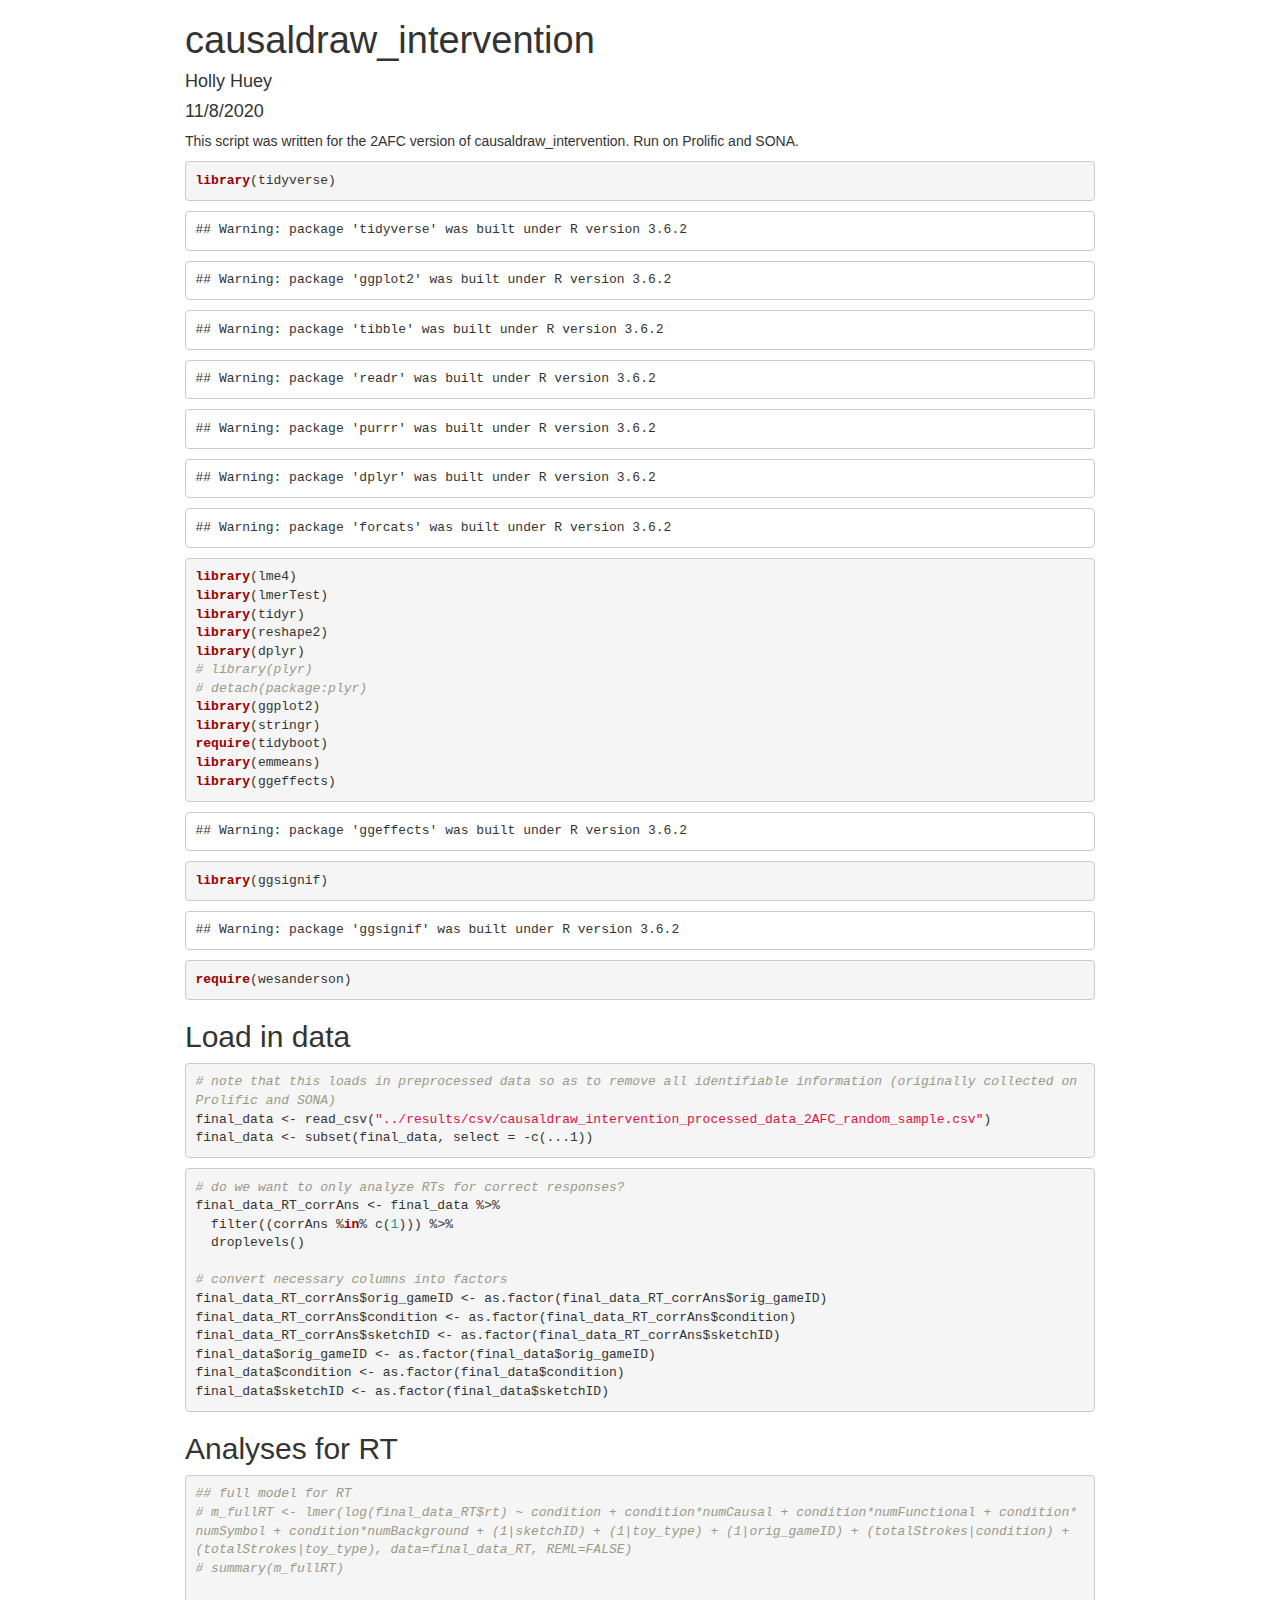
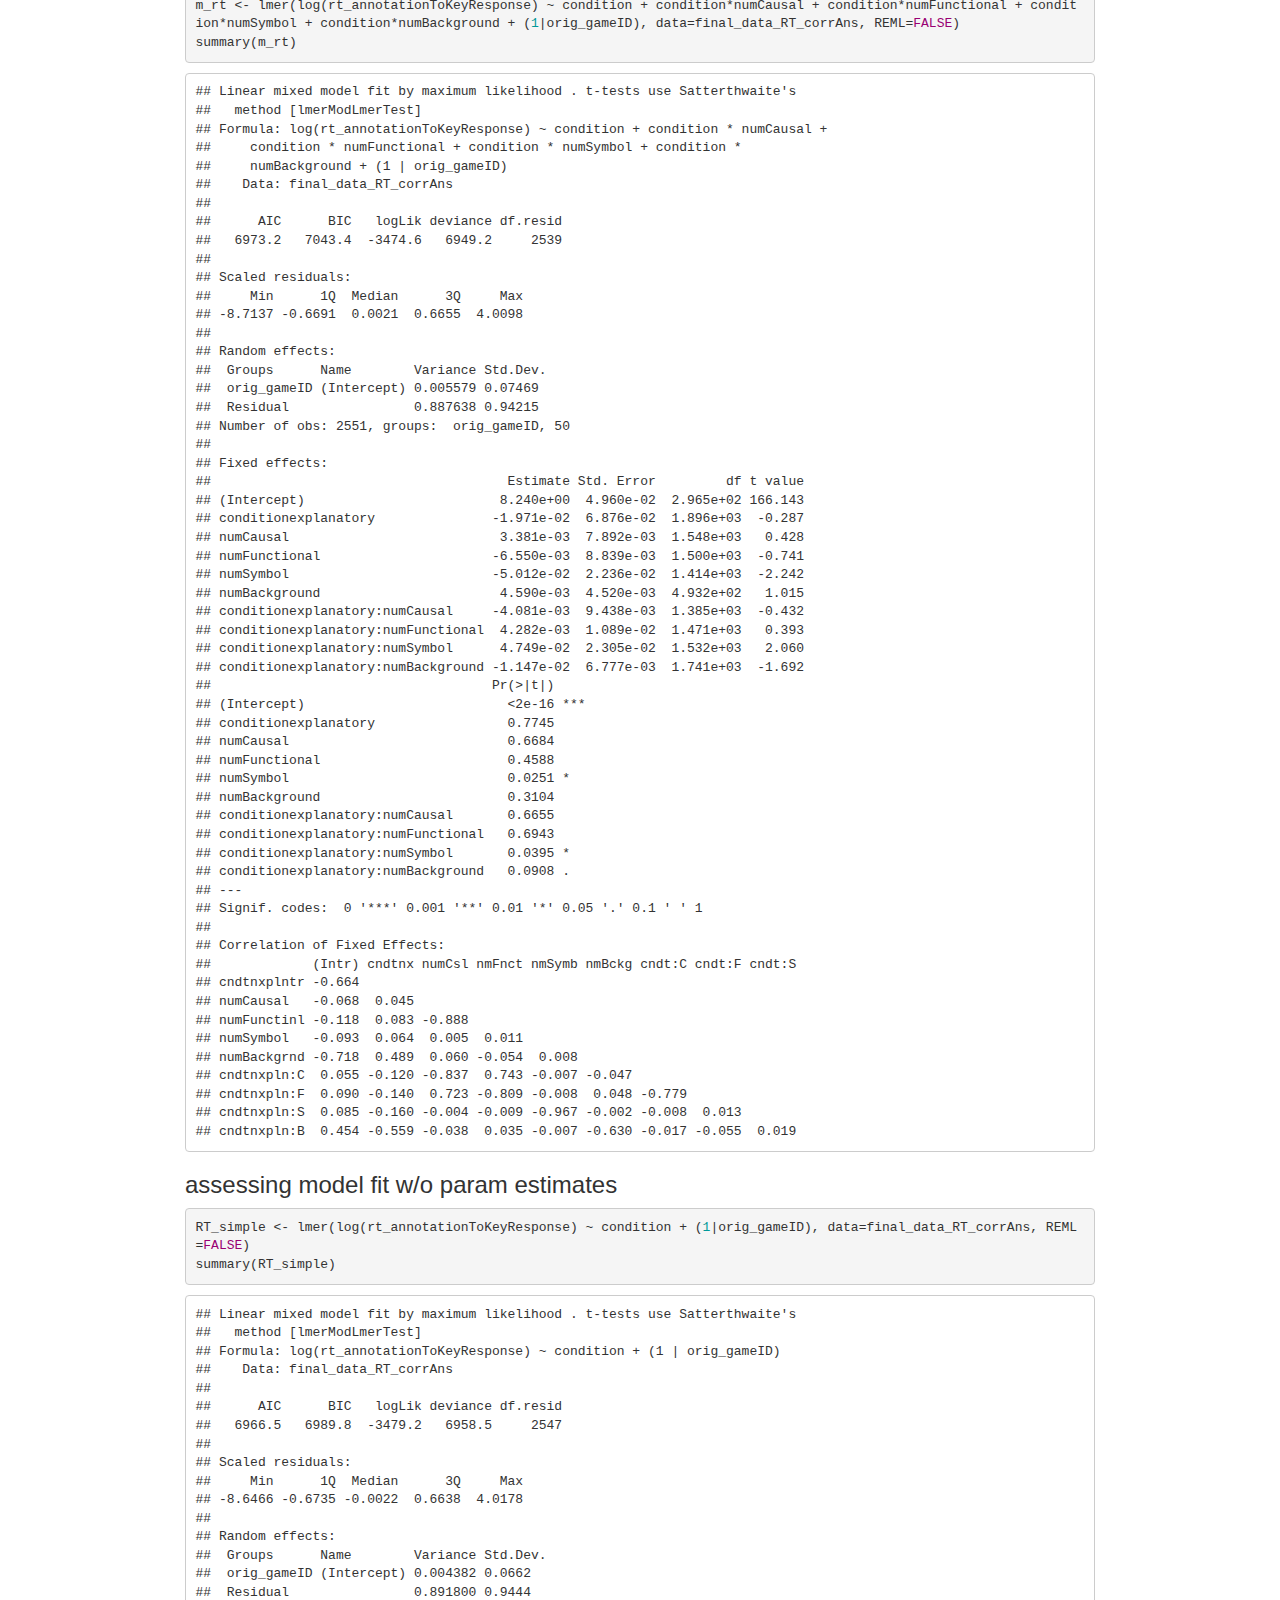
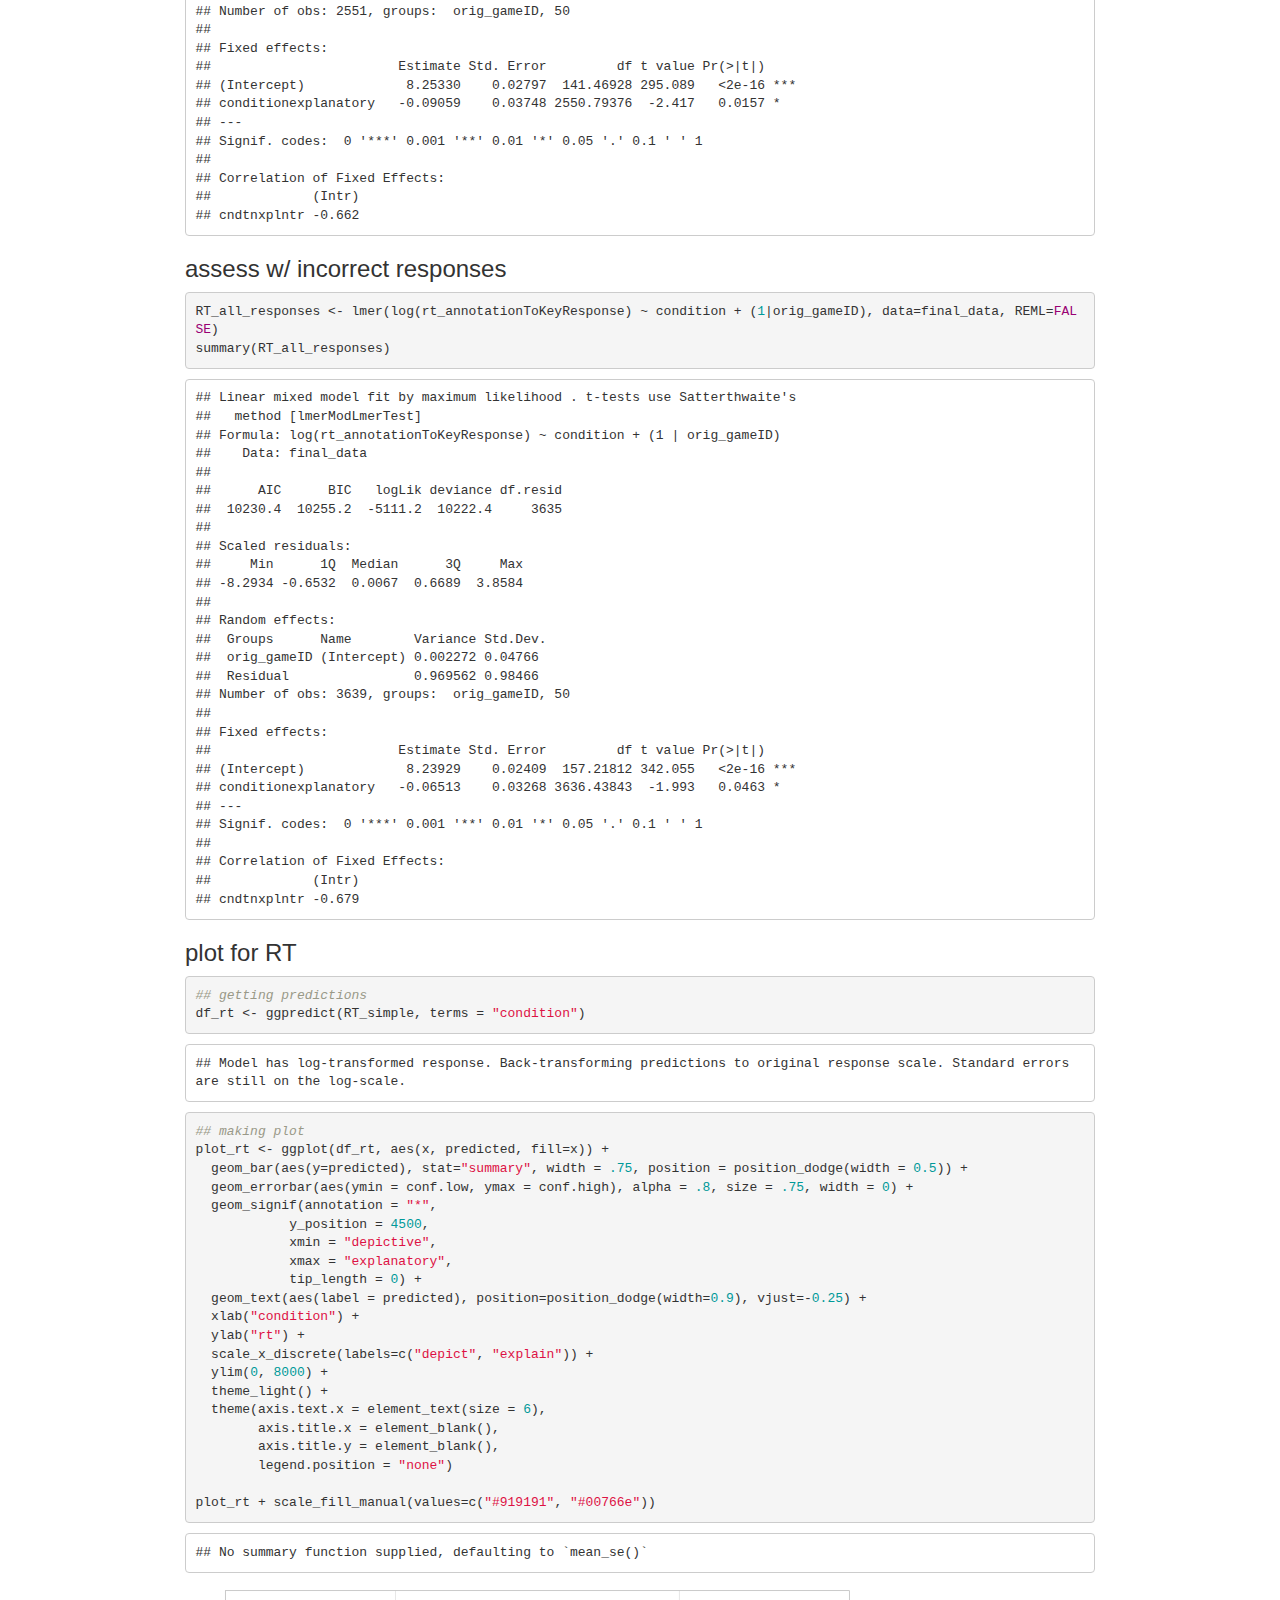
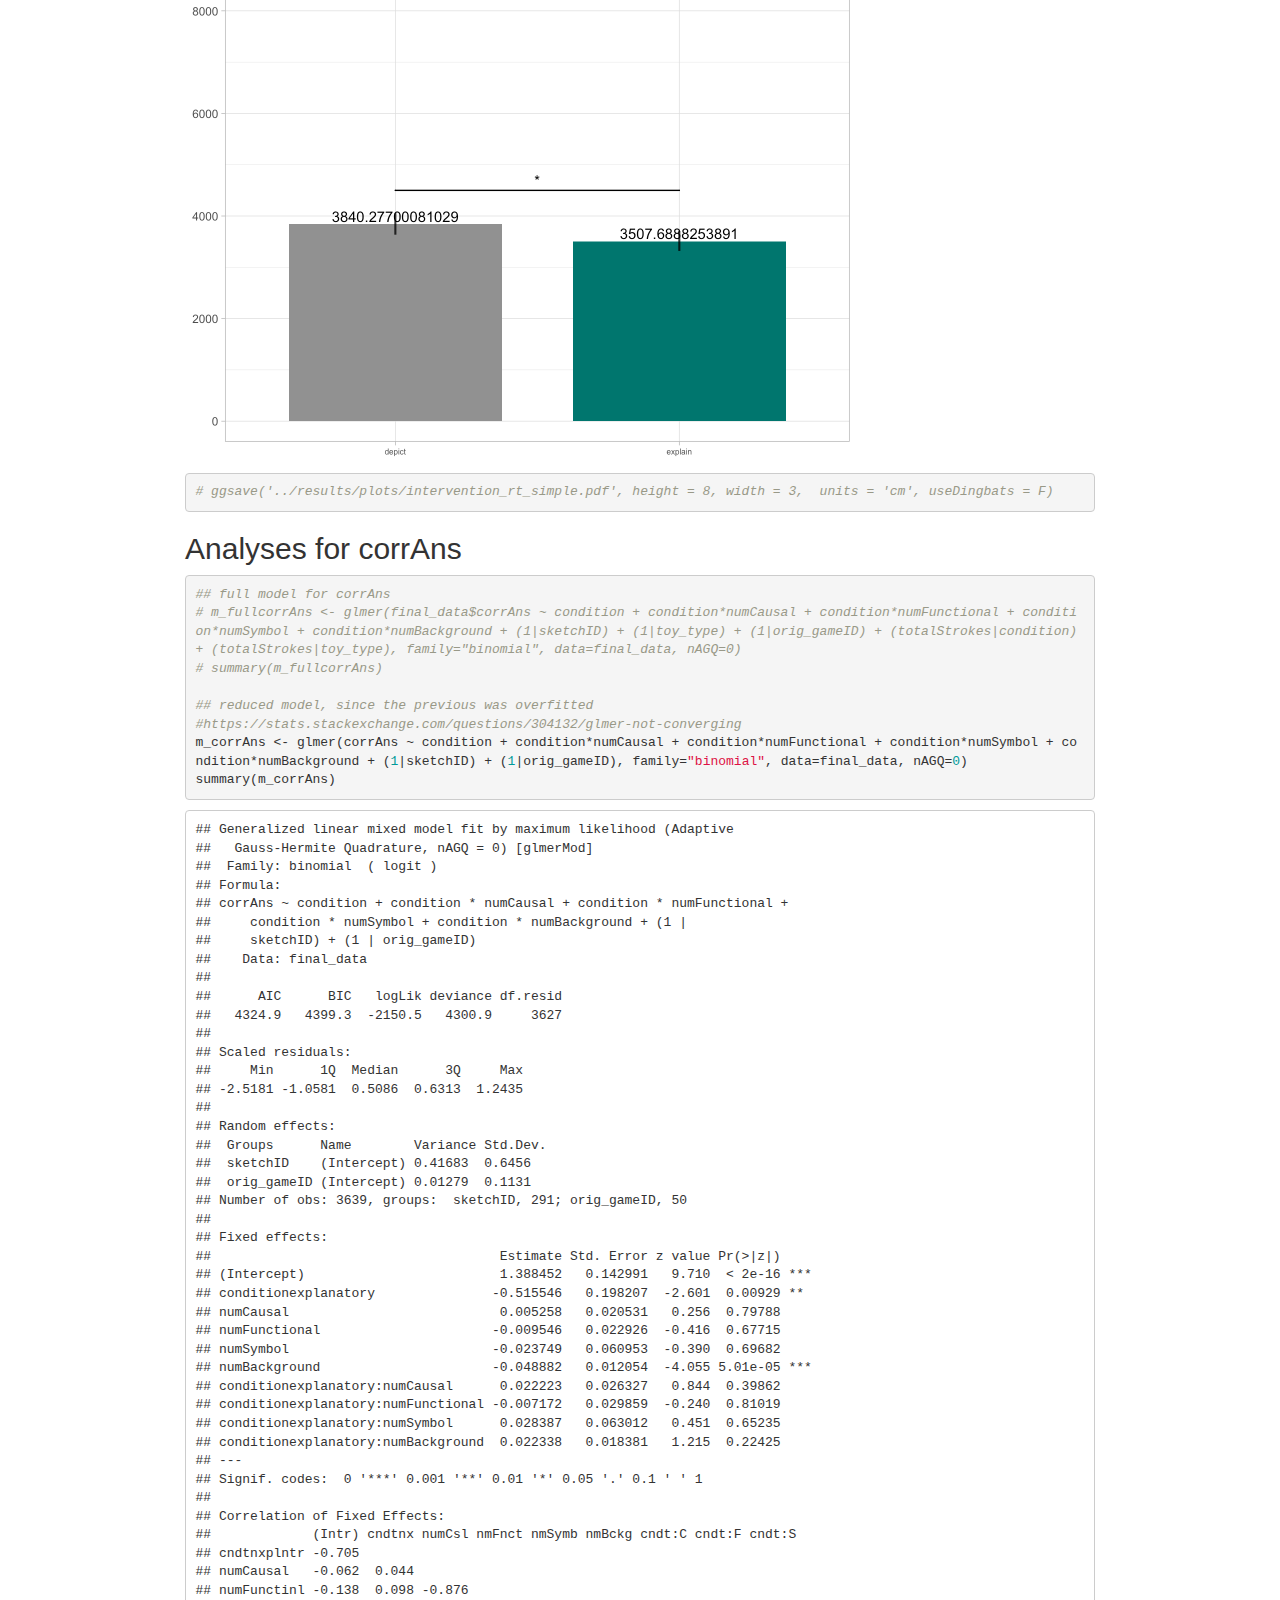
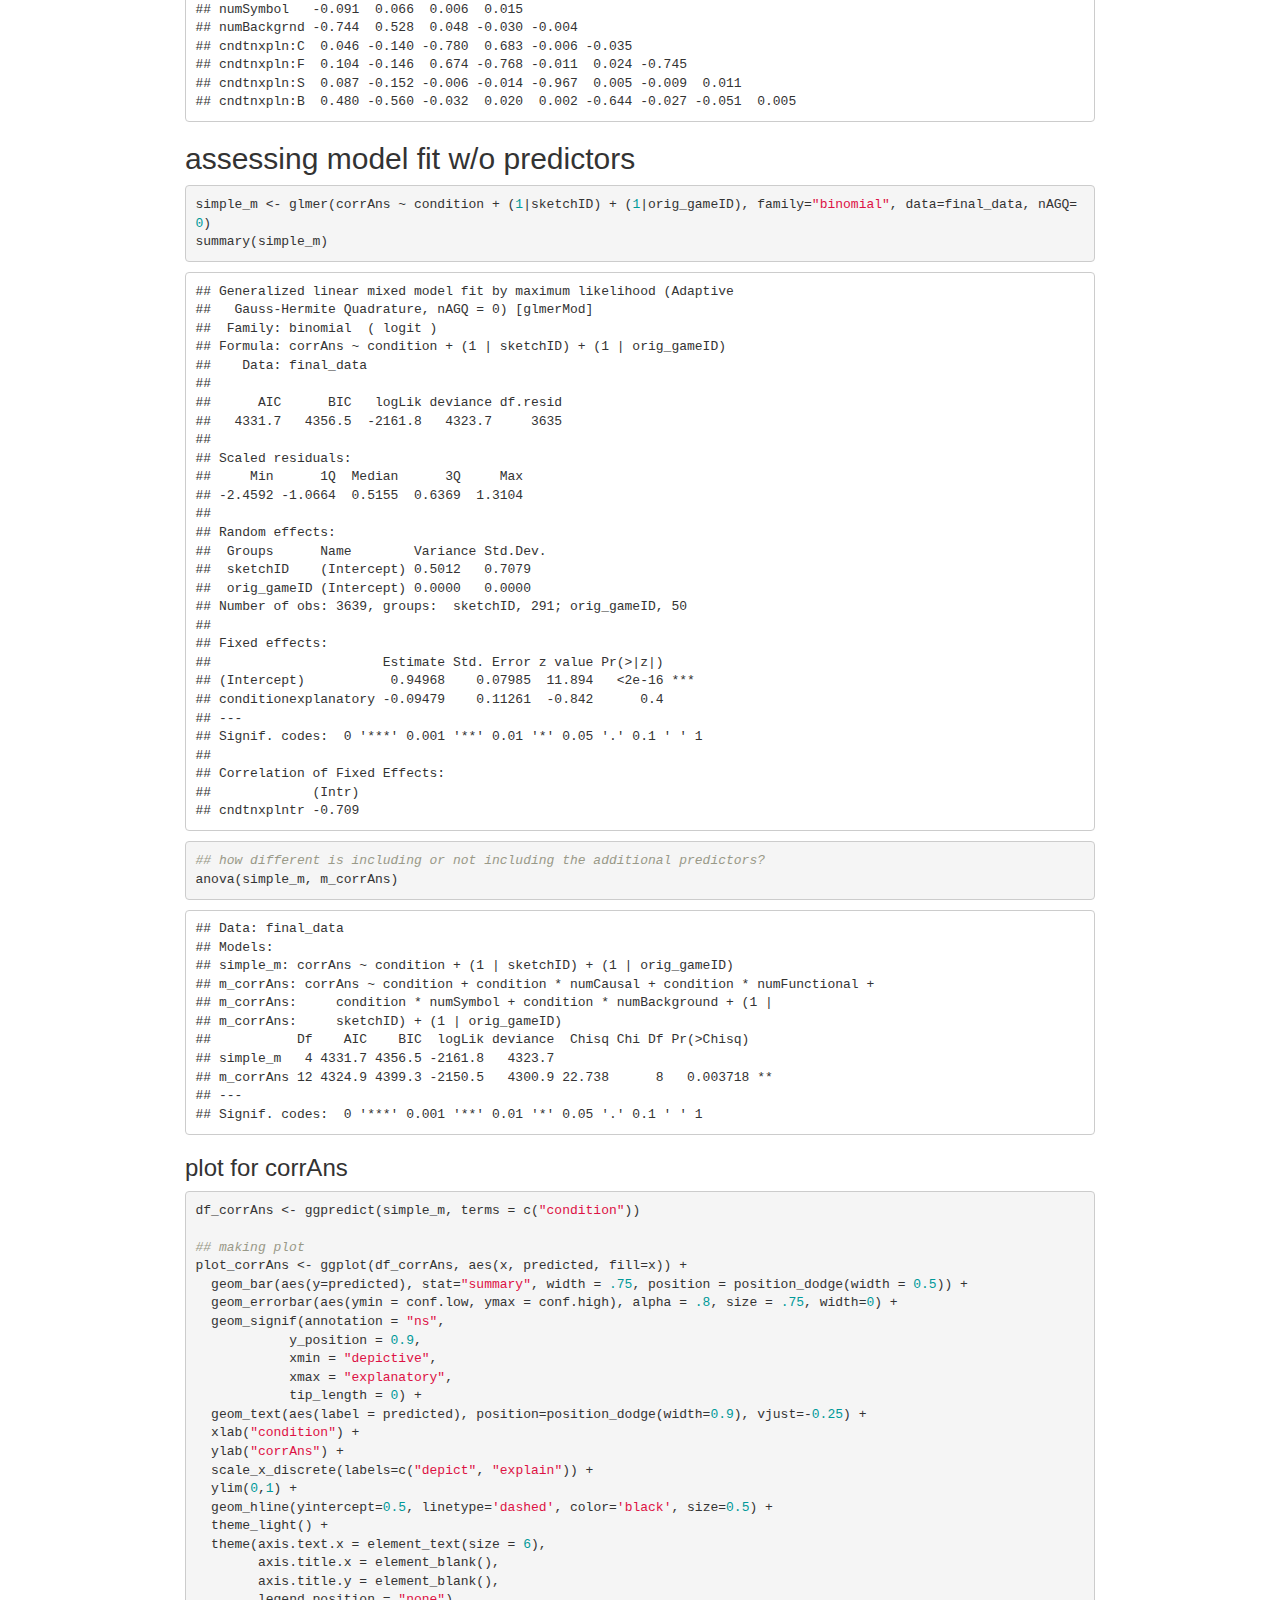
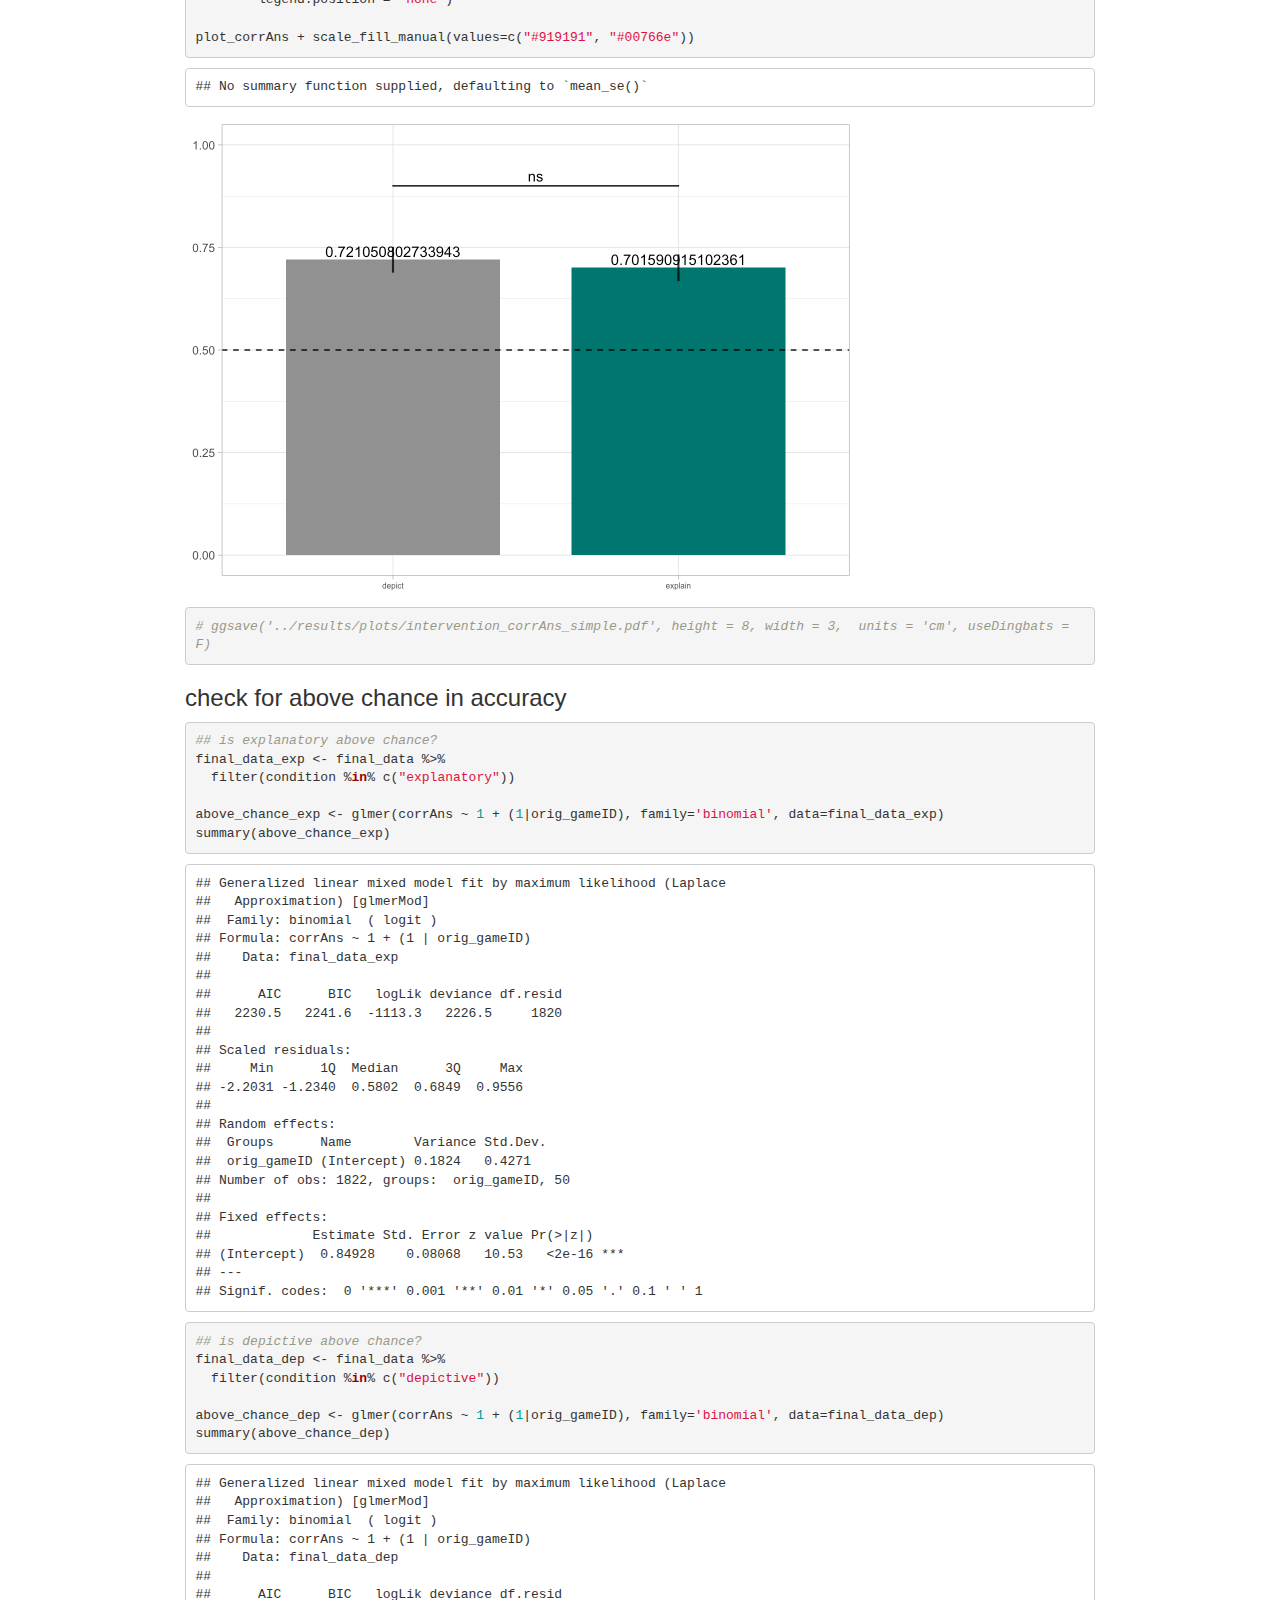
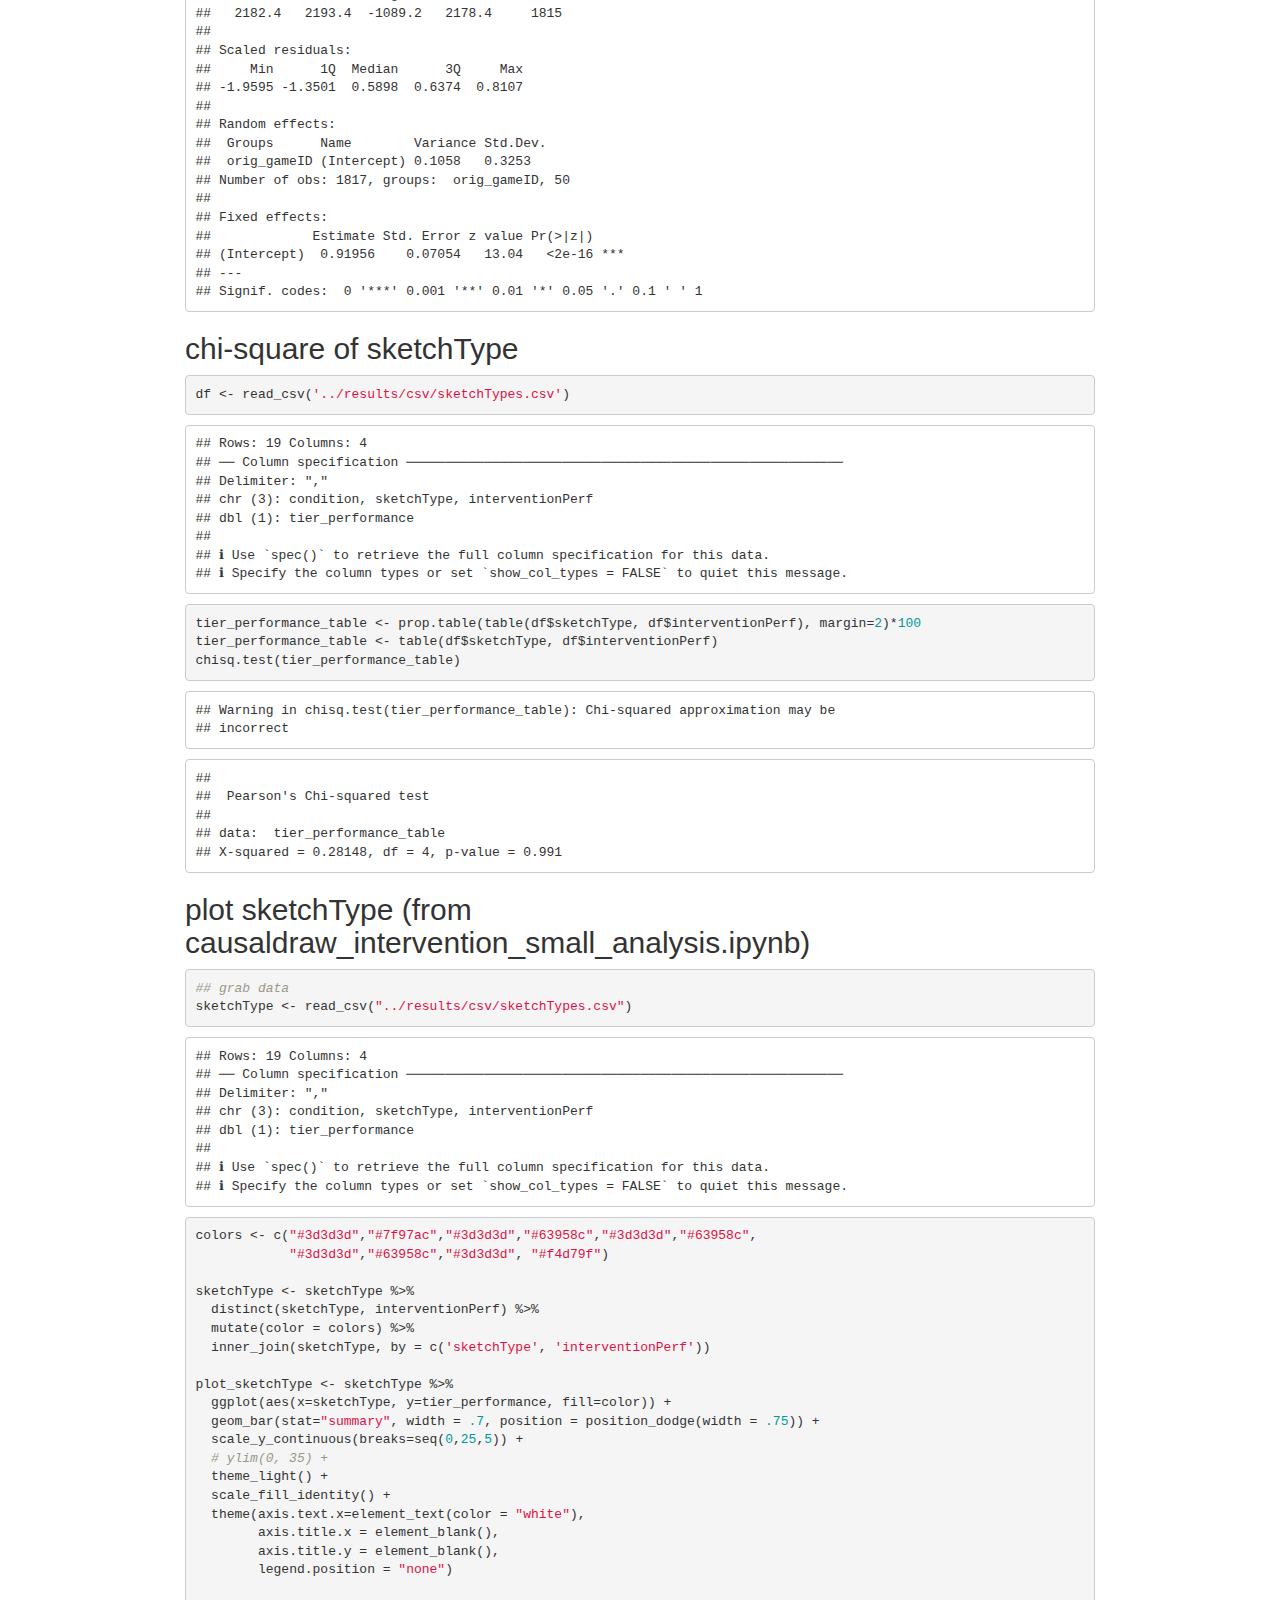
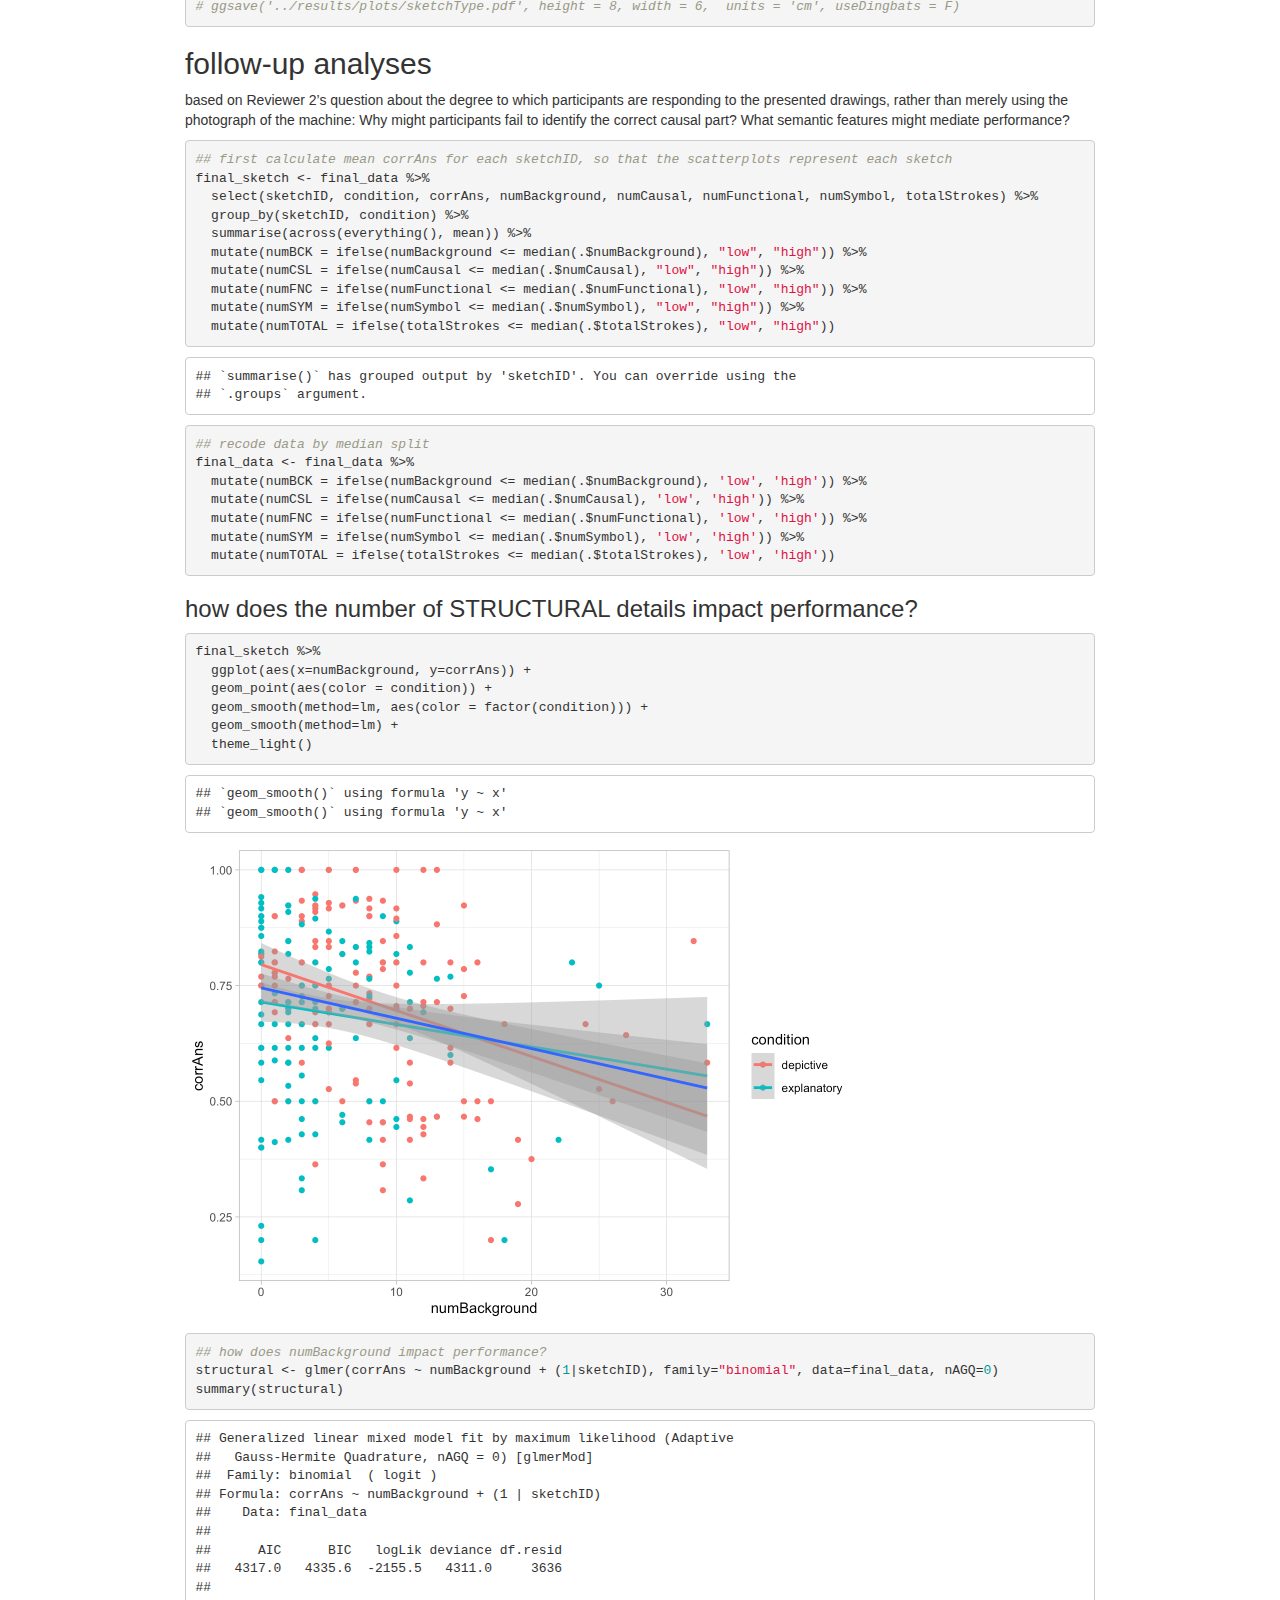
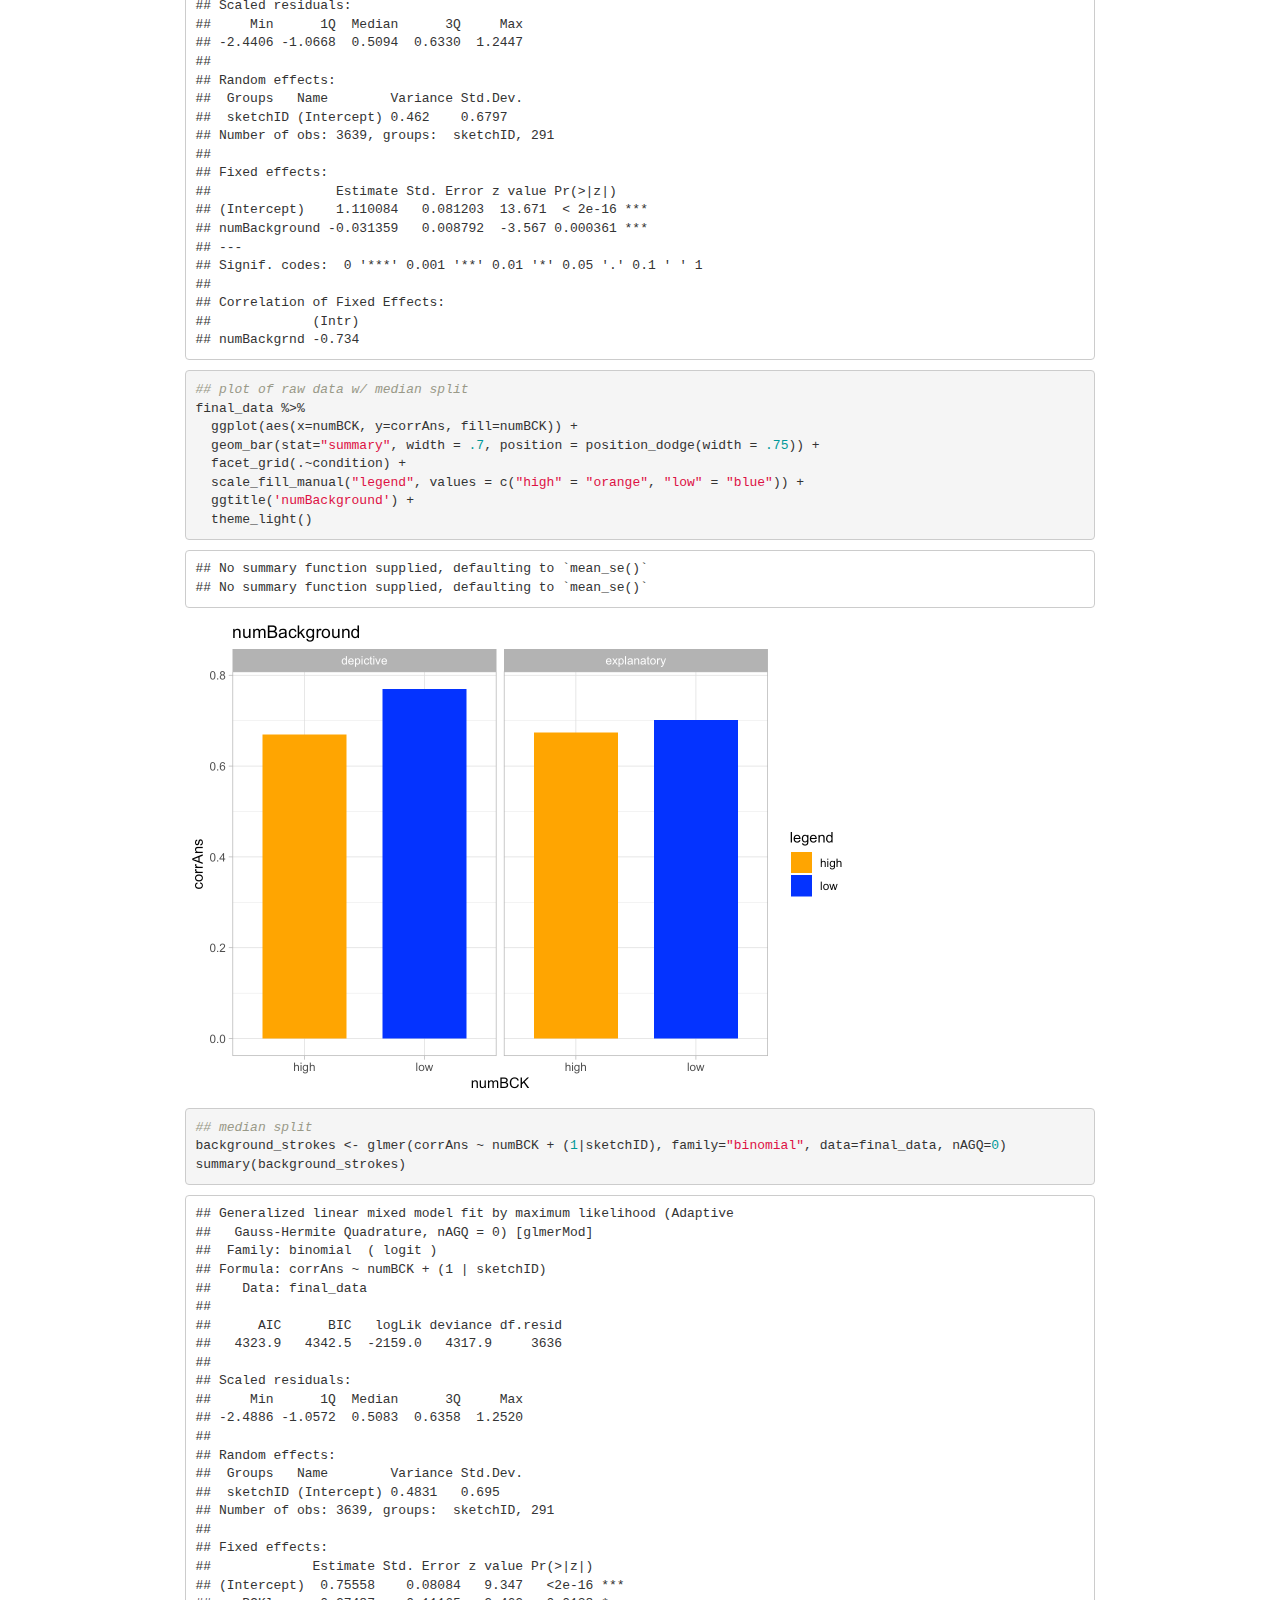
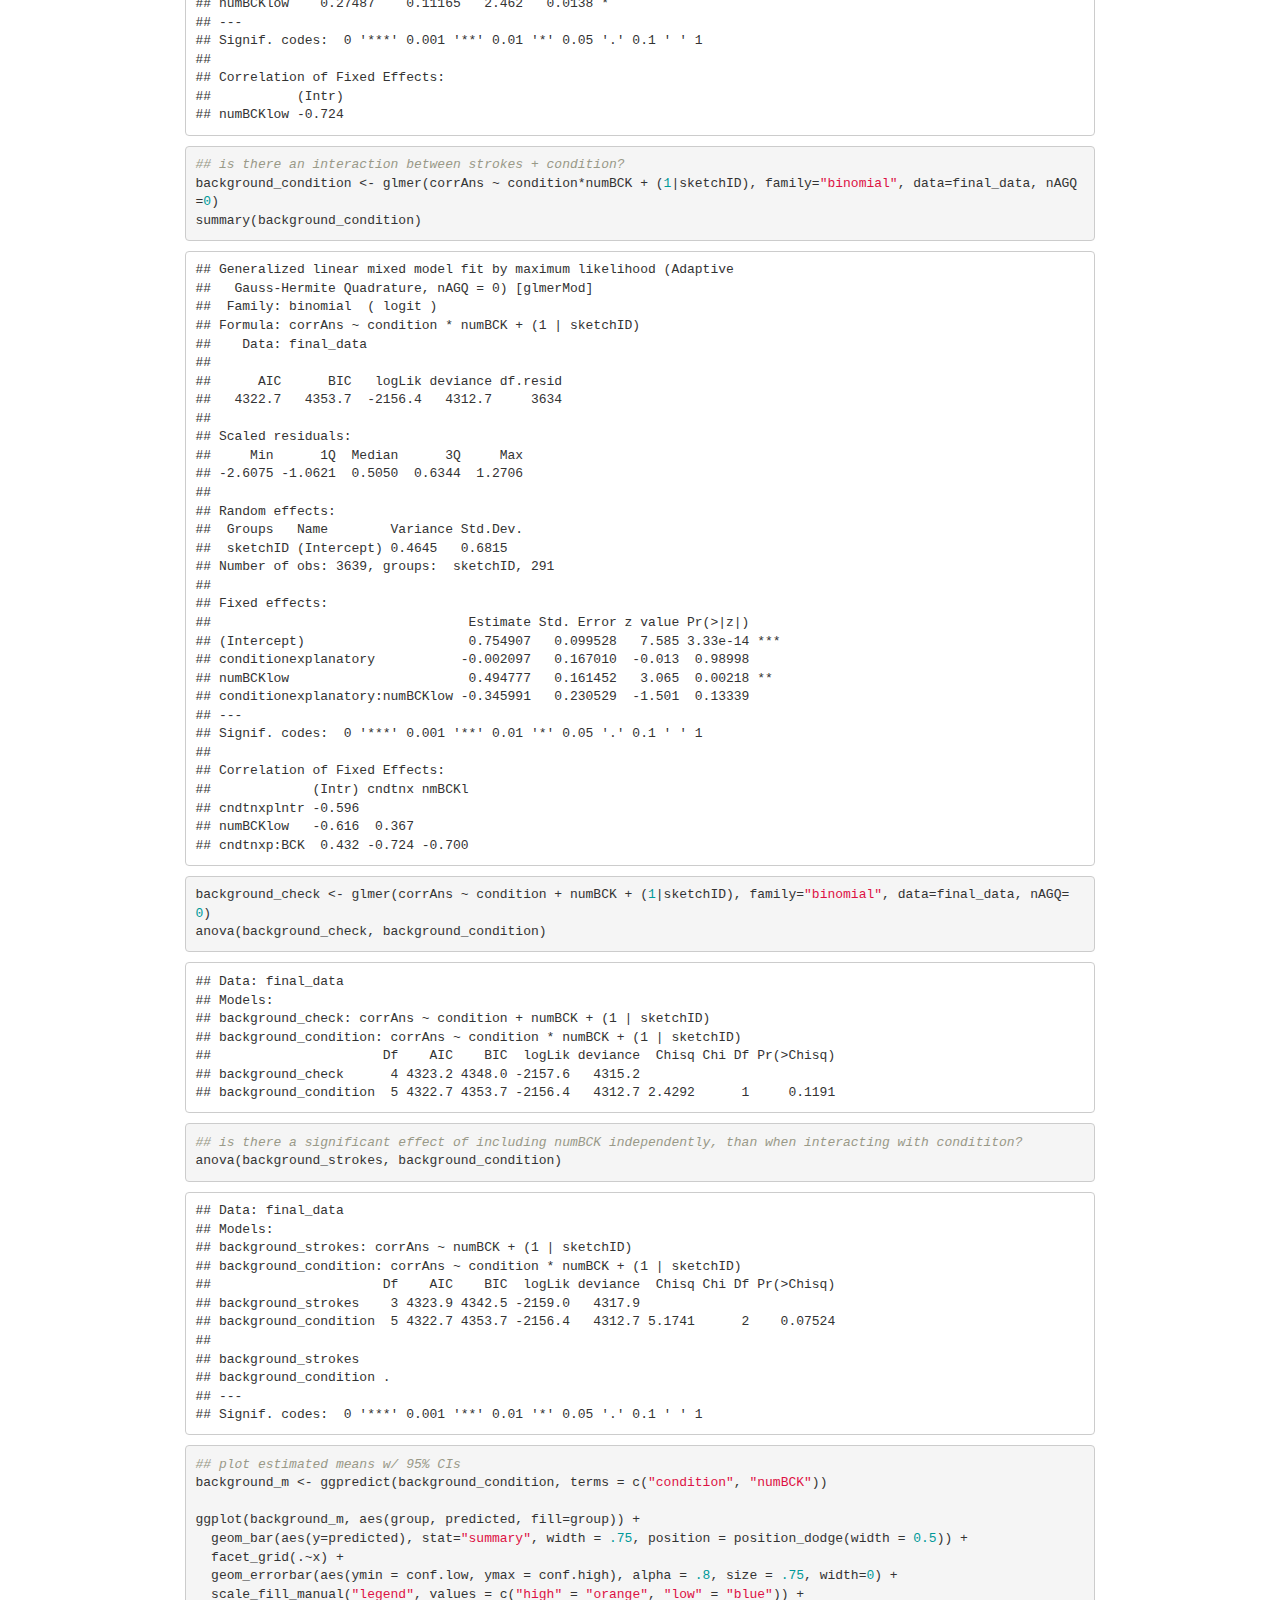
==== experiments/inference_where/analysis/causaldraw_intervention_public.html @ 32a12b43 "cleanup RMDs and generated knitted html files" ====
<!DOCTYPE html>

<html xmlns="http://www.w3.org/1999/xhtml">

<head>

<meta charset="utf-8" />
<meta http-equiv="Content-Type" content="text/html; charset=utf-8" />
<meta name="generator" content="pandoc" />
<meta http-equiv="X-UA-Compatible" content="IE=EDGE" />


<meta name="author" content="Holly Huey" />


<title>causaldraw_intervention</title>

<script>/*! jQuery v1.11.3 | (c) 2005, 2015 jQuery Foundation, Inc. | jquery.org/license */
!function(a,b){"object"==typeof module&&"object"==typeof module.exports?module.exports=a.document?b(a,!0):function(a){if(!a.document)throw new Error("jQuery requires a window with a document");return b(a)}:b(a)}("undefined"!=typeof window?window:this,function(a,b){var c=[],d=c.slice,e=c.concat,f=c.push,g=c.indexOf,h={},i=h.toString,j=h.hasOwnProperty,k={},l="1.11.3",m=function(a,b){return new m.fn.init(a,b)},n=/^[\s\uFEFF\xA0]+|[\s\uFEFF\xA0]+$/g,o=/^-ms-/,p=/-([\da-z])/gi,q=function(a,b){return b.toUpperCase()};m.fn=m.prototype={jquery:l,constructor:m,selector:"",length:0,toArray:function(){return d.call(this)},get:function(a){return null!=a?0>a?this[a+this.length]:this[a]:d.call(this)},pushStack:function(a){var b=m.merge(this.constructor(),a);return b.prevObject=this,b.context=this.context,b},each:function(a,b){return m.each(this,a,b)},map:function(a){return this.pushStack(m.map(this,function(b,c){return a.call(b,c,b)}))},slice:function(){return this.pushStack(d.apply(this,arguments))},first:function(){return this.eq(0)},last:function(){return this.eq(-1)},eq:function(a){var b=this.length,c=+a+(0>a?b:0);return this.pushStack(c>=0&&b>c?[this[c]]:[])},end:function(){return this.prevObject||this.constructor(null)},push:f,sort:c.sort,splice:c.splice},m.extend=m.fn.extend=function(){var a,b,c,d,e,f,g=arguments[0]||{},h=1,i=arguments.length,j=!1;for("boolean"==typeof g&&(j=g,g=arguments[h]||{},h++),"object"==typeof g||m.isFunction(g)||(g={}),h===i&&(g=this,h--);i>h;h++)if(null!=(e=arguments[h]))for(d in e)a=g[d],c=e[d],g!==c&&(j&&c&&(m.isPlainObject(c)||(b=m.isArray(c)))?(b?(b=!1,f=a&&m.isArray(a)?a:[]):f=a&&m.isPlainObject(a)?a:{},g[d]=m.extend(j,f,c)):void 0!==c&&(g[d]=c));return g},m.extend({expando:"jQuery"+(l+Math.random()).replace(/\D/g,""),isReady:!0,error:function(a){throw new Error(a)},noop:function(){},isFunction:function(a){return"function"===m.type(a)},isArray:Array.isArray||function(a){return"array"===m.type(a)},isWindow:function(a){return null!=a&&a==a.window},isNumeric:function(a){return!m.isArray(a)&&a-parseFloat(a)+1>=0},isEmptyObject:function(a){var b;for(b in a)return!1;return!0},isPlainObject:function(a){var b;if(!a||"object"!==m.type(a)||a.nodeType||m.isWindow(a))return!1;try{if(a.constructor&&!j.call(a,"constructor")&&!j.call(a.constructor.prototype,"isPrototypeOf"))return!1}catch(c){return!1}if(k.ownLast)for(b in a)return j.call(a,b);for(b in a);return void 0===b||j.call(a,b)},type:function(a){return null==a?a+"":"object"==typeof a||"function"==typeof a?h[i.call(a)]||"object":typeof a},globalEval:function(b){b&&m.trim(b)&&(a.execScript||function(b){a.eval.call(a,b)})(b)},camelCase:function(a){return a.replace(o,"ms-").replace(p,q)},nodeName:function(a,b){return a.nodeName&&a.nodeName.toLowerCase()===b.toLowerCase()},each:function(a,b,c){var d,e=0,f=a.length,g=r(a);if(c){if(g){for(;f>e;e++)if(d=b.apply(a[e],c),d===!1)break}else for(e in a)if(d=b.apply(a[e],c),d===!1)break}else if(g){for(;f>e;e++)if(d=b.call(a[e],e,a[e]),d===!1)break}else for(e in a)if(d=b.call(a[e],e,a[e]),d===!1)break;return a},trim:function(a){return null==a?"":(a+"").replace(n,"")},makeArray:function(a,b){var c=b||[];return null!=a&&(r(Object(a))?m.merge(c,"string"==typeof a?[a]:a):f.call(c,a)),c},inArray:function(a,b,c){var d;if(b){if(g)return g.call(b,a,c);for(d=b.length,c=c?0>c?Math.max(0,d+c):c:0;d>c;c++)if(c in b&&b[c]===a)return c}return-1},merge:function(a,b){var c=+b.length,d=0,e=a.length;while(c>d)a[e++]=b[d++];if(c!==c)while(void 0!==b[d])a[e++]=b[d++];return a.length=e,a},grep:function(a,b,c){for(var d,e=[],f=0,g=a.length,h=!c;g>f;f++)d=!b(a[f],f),d!==h&&e.push(a[f]);return e},map:function(a,b,c){var d,f=0,g=a.length,h=r(a),i=[];if(h)for(;g>f;f++)d=b(a[f],f,c),null!=d&&i.push(d);else for(f in a)d=b(a[f],f,c),null!=d&&i.push(d);return e.apply([],i)},guid:1,proxy:function(a,b){var c,e,f;return"string"==typeof b&&(f=a[b],b=a,a=f),m.isFunction(a)?(c=d.call(arguments,2),e=function(){return a.apply(b||this,c.concat(d.call(arguments)))},e.guid=a.guid=a.guid||m.guid++,e):void 0},now:function(){return+new Date},support:k}),m.each("Boolean Number String Function Array Date RegExp Object Error".split(" "),function(a,b){h["[object "+b+"]"]=b.toLowerCase()});function r(a){var b="length"in a&&a.length,c=m.type(a);return"function"===c||m.isWindow(a)?!1:1===a.nodeType&&b?!0:"array"===c||0===b||"number"==typeof b&&b>0&&b-1 in a}var s=function(a){var b,c,d,e,f,g,h,i,j,k,l,m,n,o,p,q,r,s,t,u="sizzle"+1*new Date,v=a.document,w=0,x=0,y=ha(),z=ha(),A=ha(),B=function(a,b){return a===b&&(l=!0),0},C=1<<31,D={}.hasOwnProperty,E=[],F=E.pop,G=E.push,H=E.push,I=E.slice,J=function(a,b){for(var c=0,d=a.length;d>c;c++)if(a[c]===b)return c;return-1},K="checked|selected|async|autofocus|autoplay|controls|defer|disabled|hidden|ismap|loop|multiple|open|readonly|required|scoped",L="[\\x20\\t\\r\\n\\f]",M="(?:\\\\.|[\\w-]|[^\\x00-\\xa0])+",N=M.replace("w","w#"),O="\\["+L+"*("+M+")(?:"+L+"*([*^$|!~]?=)"+L+"*(?:'((?:\\\\.|[^\\\\'])*)'|\"((?:\\\\.|[^\\\\\"])*)\"|("+N+"))|)"+L+"*\\]",P=":("+M+")(?:\\((('((?:\\\\.|[^\\\\'])*)'|\"((?:\\\\.|[^\\\\\"])*)\")|((?:\\\\.|[^\\\\()[\\]]|"+O+")*)|.*)\\)|)",Q=new RegExp(L+"+","g"),R=new RegExp("^"+L+"+|((?:^|[^\\\\])(?:\\\\.)*)"+L+"+$","g"),S=new RegExp("^"+L+"*,"+L+"*"),T=new RegExp("^"+L+"*([>+~]|"+L+")"+L+"*"),U=new RegExp("="+L+"*([^\\]'\"]*?)"+L+"*\\]","g"),V=new RegExp(P),W=new RegExp("^"+N+"$"),X={ID:new RegExp("^#("+M+")"),CLASS:new RegExp("^\\.("+M+")"),TAG:new RegExp("^("+M.replace("w","w*")+")"),ATTR:new RegExp("^"+O),PSEUDO:new RegExp("^"+P),CHILD:new RegExp("^:(only|first|last|nth|nth-last)-(child|of-type)(?:\\("+L+"*(even|odd|(([+-]|)(\\d*)n|)"+L+"*(?:([+-]|)"+L+"*(\\d+)|))"+L+"*\\)|)","i"),bool:new RegExp("^(?:"+K+")$","i"),needsContext:new RegExp("^"+L+"*[>+~]|:(even|odd|eq|gt|lt|nth|first|last)(?:\\("+L+"*((?:-\\d)?\\d*)"+L+"*\\)|)(?=[^-]|$)","i")},Y=/^(?:input|select|textarea|button)$/i,Z=/^h\d$/i,$=/^[^{]+\{\s*\[native \w/,_=/^(?:#([\w-]+)|(\w+)|\.([\w-]+))$/,aa=/[+~]/,ba=/'|\\/g,ca=new RegExp("\\\\([\\da-f]{1,6}"+L+"?|("+L+")|.)","ig"),da=function(a,b,c){var d="0x"+b-65536;return d!==d||c?b:0>d?String.fromCharCode(d+65536):String.fromCharCode(d>>10|55296,1023&d|56320)},ea=function(){m()};try{H.apply(E=I.call(v.childNodes),v.childNodes),E[v.childNodes.length].nodeType}catch(fa){H={apply:E.length?function(a,b){G.apply(a,I.call(b))}:function(a,b){var c=a.length,d=0;while(a[c++]=b[d++]);a.length=c-1}}}function ga(a,b,d,e){var f,h,j,k,l,o,r,s,w,x;if((b?b.ownerDocument||b:v)!==n&&m(b),b=b||n,d=d||[],k=b.nodeType,"string"!=typeof a||!a||1!==k&&9!==k&&11!==k)return d;if(!e&&p){if(11!==k&&(f=_.exec(a)))if(j=f[1]){if(9===k){if(h=b.getElementById(j),!h||!h.parentNode)return d;if(h.id===j)return d.push(h),d}else if(b.ownerDocument&&(h=b.ownerDocument.getElementById(j))&&t(b,h)&&h.id===j)return d.push(h),d}else{if(f[2])return H.apply(d,b.getElementsByTagName(a)),d;if((j=f[3])&&c.getElementsByClassName)return H.apply(d,b.getElementsByClassName(j)),d}if(c.qsa&&(!q||!q.test(a))){if(s=r=u,w=b,x=1!==k&&a,1===k&&"object"!==b.nodeName.toLowerCase()){o=g(a),(r=b.getAttribute("id"))?s=r.replace(ba,"\\$&"):b.setAttribute("id",s),s="[id='"+s+"'] ",l=o.length;while(l--)o[l]=s+ra(o[l]);w=aa.test(a)&&pa(b.parentNode)||b,x=o.join(",")}if(x)try{return H.apply(d,w.querySelectorAll(x)),d}catch(y){}finally{r||b.removeAttribute("id")}}}return i(a.replace(R,"$1"),b,d,e)}function ha(){var a=[];function b(c,e){return a.push(c+" ")>d.cacheLength&&delete b[a.shift()],b[c+" "]=e}return b}function ia(a){return a[u]=!0,a}function ja(a){var b=n.createElement("div");try{return!!a(b)}catch(c){return!1}finally{b.parentNode&&b.parentNode.removeChild(b),b=null}}function ka(a,b){var c=a.split("|"),e=a.length;while(e--)d.attrHandle[c[e]]=b}function la(a,b){var c=b&&a,d=c&&1===a.nodeType&&1===b.nodeType&&(~b.sourceIndex||C)-(~a.sourceIndex||C);if(d)return d;if(c)while(c=c.nextSibling)if(c===b)return-1;return a?1:-1}function ma(a){return function(b){var c=b.nodeName.toLowerCase();return"input"===c&&b.type===a}}function na(a){return function(b){var c=b.nodeName.toLowerCase();return("input"===c||"button"===c)&&b.type===a}}function oa(a){return ia(function(b){return b=+b,ia(function(c,d){var e,f=a([],c.length,b),g=f.length;while(g--)c[e=f[g]]&&(c[e]=!(d[e]=c[e]))})})}function pa(a){return a&&"undefined"!=typeof a.getElementsByTagName&&a}c=ga.support={},f=ga.isXML=function(a){var b=a&&(a.ownerDocument||a).documentElement;return b?"HTML"!==b.nodeName:!1},m=ga.setDocument=function(a){var b,e,g=a?a.ownerDocument||a:v;return g!==n&&9===g.nodeType&&g.documentElement?(n=g,o=g.documentElement,e=g.defaultView,e&&e!==e.top&&(e.addEventListener?e.addEventListener("unload",ea,!1):e.attachEvent&&e.attachEvent("onunload",ea)),p=!f(g),c.attributes=ja(function(a){return a.className="i",!a.getAttribute("className")}),c.getElementsByTagName=ja(function(a){return a.appendChild(g.createComment("")),!a.getElementsByTagName("*").length}),c.getElementsByClassName=$.test(g.getElementsByClassName),c.getById=ja(function(a){return o.appendChild(a).id=u,!g.getElementsByName||!g.getElementsByName(u).length}),c.getById?(d.find.ID=function(a,b){if("undefined"!=typeof b.getElementById&&p){var c=b.getElementById(a);return c&&c.parentNode?[c]:[]}},d.filter.ID=function(a){var b=a.replace(ca,da);return function(a){return a.getAttribute("id")===b}}):(delete d.find.ID,d.filter.ID=function(a){var b=a.replace(ca,da);return function(a){var c="undefined"!=typeof a.getAttributeNode&&a.getAttributeNode("id");return c&&c.value===b}}),d.find.TAG=c.getElementsByTagName?function(a,b){return"undefined"!=typeof b.getElementsByTagName?b.getElementsByTagName(a):c.qsa?b.querySelectorAll(a):void 0}:function(a,b){var c,d=[],e=0,f=b.getElementsByTagName(a);if("*"===a){while(c=f[e++])1===c.nodeType&&d.push(c);return d}return f},d.find.CLASS=c.getElementsByClassName&&function(a,b){return p?b.getElementsByClassName(a):void 0},r=[],q=[],(c.qsa=$.test(g.querySelectorAll))&&(ja(function(a){o.appendChild(a).innerHTML="<a id='"+u+"'></a><select id='"+u+"-\f]' msallowcapture=''><option selected=''></option></select>",a.querySelectorAll("[msallowcapture^='']").length&&q.push("[*^$]="+L+"*(?:''|\"\")"),a.querySelectorAll("[selected]").length||q.push("\\["+L+"*(?:value|"+K+")"),a.querySelectorAll("[id~="+u+"-]").length||q.push("~="),a.querySelectorAll(":checked").length||q.push(":checked"),a.querySelectorAll("a#"+u+"+*").length||q.push(".#.+[+~]")}),ja(function(a){var b=g.createElement("input");b.setAttribute("type","hidden"),a.appendChild(b).setAttribute("name","D"),a.querySelectorAll("[name=d]").length&&q.push("name"+L+"*[*^$|!~]?="),a.querySelectorAll(":enabled").length||q.push(":enabled",":disabled"),a.querySelectorAll("*,:x"),q.push(",.*:")})),(c.matchesSelector=$.test(s=o.matches||o.webkitMatchesSelector||o.mozMatchesSelector||o.oMatchesSelector||o.msMatchesSelector))&&ja(function(a){c.disconnectedMatch=s.call(a,"div"),s.call(a,"[s!='']:x"),r.push("!=",P)}),q=q.length&&new RegExp(q.join("|")),r=r.length&&new RegExp(r.join("|")),b=$.test(o.compareDocumentPosition),t=b||$.test(o.contains)?function(a,b){var c=9===a.nodeType?a.documentElement:a,d=b&&b.parentNode;return a===d||!(!d||1!==d.nodeType||!(c.contains?c.contains(d):a.compareDocumentPosition&&16&a.compareDocumentPosition(d)))}:function(a,b){if(b)while(b=b.parentNode)if(b===a)return!0;return!1},B=b?function(a,b){if(a===b)return l=!0,0;var d=!a.compareDocumentPosition-!b.compareDocumentPosition;return d?d:(d=(a.ownerDocument||a)===(b.ownerDocument||b)?a.compareDocumentPosition(b):1,1&d||!c.sortDetached&&b.compareDocumentPosition(a)===d?a===g||a.ownerDocument===v&&t(v,a)?-1:b===g||b.ownerDocument===v&&t(v,b)?1:k?J(k,a)-J(k,b):0:4&d?-1:1)}:function(a,b){if(a===b)return l=!0,0;var c,d=0,e=a.parentNode,f=b.parentNode,h=[a],i=[b];if(!e||!f)return a===g?-1:b===g?1:e?-1:f?1:k?J(k,a)-J(k,b):0;if(e===f)return la(a,b);c=a;while(c=c.parentNode)h.unshift(c);c=b;while(c=c.parentNode)i.unshift(c);while(h[d]===i[d])d++;return d?la(h[d],i[d]):h[d]===v?-1:i[d]===v?1:0},g):n},ga.matches=function(a,b){return ga(a,null,null,b)},ga.matchesSelector=function(a,b){if((a.ownerDocument||a)!==n&&m(a),b=b.replace(U,"='$1']"),!(!c.matchesSelector||!p||r&&r.test(b)||q&&q.test(b)))try{var d=s.call(a,b);if(d||c.disconnectedMatch||a.document&&11!==a.document.nodeType)return d}catch(e){}return ga(b,n,null,[a]).length>0},ga.contains=function(a,b){return(a.ownerDocument||a)!==n&&m(a),t(a,b)},ga.attr=function(a,b){(a.ownerDocument||a)!==n&&m(a);var e=d.attrHandle[b.toLowerCase()],f=e&&D.call(d.attrHandle,b.toLowerCase())?e(a,b,!p):void 0;return void 0!==f?f:c.attributes||!p?a.getAttribute(b):(f=a.getAttributeNode(b))&&f.specified?f.value:null},ga.error=function(a){throw new Error("Syntax error, unrecognized expression: "+a)},ga.uniqueSort=function(a){var b,d=[],e=0,f=0;if(l=!c.detectDuplicates,k=!c.sortStable&&a.slice(0),a.sort(B),l){while(b=a[f++])b===a[f]&&(e=d.push(f));while(e--)a.splice(d[e],1)}return k=null,a},e=ga.getText=function(a){var b,c="",d=0,f=a.nodeType;if(f){if(1===f||9===f||11===f){if("string"==typeof a.textContent)return a.textContent;for(a=a.firstChild;a;a=a.nextSibling)c+=e(a)}else if(3===f||4===f)return a.nodeValue}else while(b=a[d++])c+=e(b);return c},d=ga.selectors={cacheLength:50,createPseudo:ia,match:X,attrHandle:{},find:{},relative:{">":{dir:"parentNode",first:!0}," ":{dir:"parentNode"},"+":{dir:"previousSibling",first:!0},"~":{dir:"previousSibling"}},preFilter:{ATTR:function(a){return a[1]=a[1].replace(ca,da),a[3]=(a[3]||a[4]||a[5]||"").replace(ca,da),"~="===a[2]&&(a[3]=" "+a[3]+" "),a.slice(0,4)},CHILD:function(a){return a[1]=a[1].toLowerCase(),"nth"===a[1].slice(0,3)?(a[3]||ga.error(a[0]),a[4]=+(a[4]?a[5]+(a[6]||1):2*("even"===a[3]||"odd"===a[3])),a[5]=+(a[7]+a[8]||"odd"===a[3])):a[3]&&ga.error(a[0]),a},PSEUDO:function(a){var b,c=!a[6]&&a[2];return X.CHILD.test(a[0])?null:(a[3]?a[2]=a[4]||a[5]||"":c&&V.test(c)&&(b=g(c,!0))&&(b=c.indexOf(")",c.length-b)-c.length)&&(a[0]=a[0].slice(0,b),a[2]=c.slice(0,b)),a.slice(0,3))}},filter:{TAG:function(a){var b=a.replace(ca,da).toLowerCase();return"*"===a?function(){return!0}:function(a){return a.nodeName&&a.nodeName.toLowerCase()===b}},CLASS:function(a){var b=y[a+" "];return b||(b=new RegExp("(^|"+L+")"+a+"("+L+"|$)"))&&y(a,function(a){return b.test("string"==typeof a.className&&a.className||"undefined"!=typeof a.getAttribute&&a.getAttribute("class")||"")})},ATTR:function(a,b,c){return function(d){var e=ga.attr(d,a);return null==e?"!="===b:b?(e+="","="===b?e===c:"!="===b?e!==c:"^="===b?c&&0===e.indexOf(c):"*="===b?c&&e.indexOf(c)>-1:"$="===b?c&&e.slice(-c.length)===c:"~="===b?(" "+e.replace(Q," ")+" ").indexOf(c)>-1:"|="===b?e===c||e.slice(0,c.length+1)===c+"-":!1):!0}},CHILD:function(a,b,c,d,e){var f="nth"!==a.slice(0,3),g="last"!==a.slice(-4),h="of-type"===b;return 1===d&&0===e?function(a){return!!a.parentNode}:function(b,c,i){var j,k,l,m,n,o,p=f!==g?"nextSibling":"previousSibling",q=b.parentNode,r=h&&b.nodeName.toLowerCase(),s=!i&&!h;if(q){if(f){while(p){l=b;while(l=l[p])if(h?l.nodeName.toLowerCase()===r:1===l.nodeType)return!1;o=p="only"===a&&!o&&"nextSibling"}return!0}if(o=[g?q.firstChild:q.lastChild],g&&s){k=q[u]||(q[u]={}),j=k[a]||[],n=j[0]===w&&j[1],m=j[0]===w&&j[2],l=n&&q.childNodes[n];while(l=++n&&l&&l[p]||(m=n=0)||o.pop())if(1===l.nodeType&&++m&&l===b){k[a]=[w,n,m];break}}else if(s&&(j=(b[u]||(b[u]={}))[a])&&j[0]===w)m=j[1];else while(l=++n&&l&&l[p]||(m=n=0)||o.pop())if((h?l.nodeName.toLowerCase()===r:1===l.nodeType)&&++m&&(s&&((l[u]||(l[u]={}))[a]=[w,m]),l===b))break;return m-=e,m===d||m%d===0&&m/d>=0}}},PSEUDO:function(a,b){var c,e=d.pseudos[a]||d.setFilters[a.toLowerCase()]||ga.error("unsupported pseudo: "+a);return e[u]?e(b):e.length>1?(c=[a,a,"",b],d.setFilters.hasOwnProperty(a.toLowerCase())?ia(function(a,c){var d,f=e(a,b),g=f.length;while(g--)d=J(a,f[g]),a[d]=!(c[d]=f[g])}):function(a){return e(a,0,c)}):e}},pseudos:{not:ia(function(a){var b=[],c=[],d=h(a.replace(R,"$1"));return d[u]?ia(function(a,b,c,e){var f,g=d(a,null,e,[]),h=a.length;while(h--)(f=g[h])&&(a[h]=!(b[h]=f))}):function(a,e,f){return b[0]=a,d(b,null,f,c),b[0]=null,!c.pop()}}),has:ia(function(a){return function(b){return ga(a,b).length>0}}),contains:ia(function(a){return a=a.replace(ca,da),function(b){return(b.textContent||b.innerText||e(b)).indexOf(a)>-1}}),lang:ia(function(a){return W.test(a||"")||ga.error("unsupported lang: "+a),a=a.replace(ca,da).toLowerCase(),function(b){var c;do if(c=p?b.lang:b.getAttribute("xml:lang")||b.getAttribute("lang"))return c=c.toLowerCase(),c===a||0===c.indexOf(a+"-");while((b=b.parentNode)&&1===b.nodeType);return!1}}),target:function(b){var c=a.location&&a.location.hash;return c&&c.slice(1)===b.id},root:function(a){return a===o},focus:function(a){return a===n.activeElement&&(!n.hasFocus||n.hasFocus())&&!!(a.type||a.href||~a.tabIndex)},enabled:function(a){return a.disabled===!1},disabled:function(a){return a.disabled===!0},checked:function(a){var b=a.nodeName.toLowerCase();return"input"===b&&!!a.checked||"option"===b&&!!a.selected},selected:function(a){return a.parentNode&&a.parentNode.selectedIndex,a.selected===!0},empty:function(a){for(a=a.firstChild;a;a=a.nextSibling)if(a.nodeType<6)return!1;return!0},parent:function(a){return!d.pseudos.empty(a)},header:function(a){return Z.test(a.nodeName)},input:function(a){return Y.test(a.nodeName)},button:function(a){var b=a.nodeName.toLowerCase();return"input"===b&&"button"===a.type||"button"===b},text:function(a){var b;return"input"===a.nodeName.toLowerCase()&&"text"===a.type&&(null==(b=a.getAttribute("type"))||"text"===b.toLowerCase())},first:oa(function(){return[0]}),last:oa(function(a,b){return[b-1]}),eq:oa(function(a,b,c){return[0>c?c+b:c]}),even:oa(function(a,b){for(var c=0;b>c;c+=2)a.push(c);return a}),odd:oa(function(a,b){for(var c=1;b>c;c+=2)a.push(c);return a}),lt:oa(function(a,b,c){for(var d=0>c?c+b:c;--d>=0;)a.push(d);return a}),gt:oa(function(a,b,c){for(var d=0>c?c+b:c;++d<b;)a.push(d);return a})}},d.pseudos.nth=d.pseudos.eq;for(b in{radio:!0,checkbox:!0,file:!0,password:!0,image:!0})d.pseudos[b]=ma(b);for(b in{submit:!0,reset:!0})d.pseudos[b]=na(b);function qa(){}qa.prototype=d.filters=d.pseudos,d.setFilters=new qa,g=ga.tokenize=function(a,b){var c,e,f,g,h,i,j,k=z[a+" "];if(k)return b?0:k.slice(0);h=a,i=[],j=d.preFilter;while(h){(!c||(e=S.exec(h)))&&(e&&(h=h.slice(e[0].length)||h),i.push(f=[])),c=!1,(e=T.exec(h))&&(c=e.shift(),f.push({value:c,type:e[0].replace(R," ")}),h=h.slice(c.length));for(g in d.filter)!(e=X[g].exec(h))||j[g]&&!(e=j[g](e))||(c=e.shift(),f.push({value:c,type:g,matches:e}),h=h.slice(c.length));if(!c)break}return b?h.length:h?ga.error(a):z(a,i).slice(0)};function ra(a){for(var b=0,c=a.length,d="";c>b;b++)d+=a[b].value;return d}function sa(a,b,c){var d=b.dir,e=c&&"parentNode"===d,f=x++;return b.first?function(b,c,f){while(b=b[d])if(1===b.nodeType||e)return a(b,c,f)}:function(b,c,g){var h,i,j=[w,f];if(g){while(b=b[d])if((1===b.nodeType||e)&&a(b,c,g))return!0}else while(b=b[d])if(1===b.nodeType||e){if(i=b[u]||(b[u]={}),(h=i[d])&&h[0]===w&&h[1]===f)return j[2]=h[2];if(i[d]=j,j[2]=a(b,c,g))return!0}}}function ta(a){return a.length>1?function(b,c,d){var e=a.length;while(e--)if(!a[e](b,c,d))return!1;return!0}:a[0]}function ua(a,b,c){for(var d=0,e=b.length;e>d;d++)ga(a,b[d],c);return c}function va(a,b,c,d,e){for(var f,g=[],h=0,i=a.length,j=null!=b;i>h;h++)(f=a[h])&&(!c||c(f,d,e))&&(g.push(f),j&&b.push(h));return g}function wa(a,b,c,d,e,f){return d&&!d[u]&&(d=wa(d)),e&&!e[u]&&(e=wa(e,f)),ia(function(f,g,h,i){var j,k,l,m=[],n=[],o=g.length,p=f||ua(b||"*",h.nodeType?[h]:h,[]),q=!a||!f&&b?p:va(p,m,a,h,i),r=c?e||(f?a:o||d)?[]:g:q;if(c&&c(q,r,h,i),d){j=va(r,n),d(j,[],h,i),k=j.length;while(k--)(l=j[k])&&(r[n[k]]=!(q[n[k]]=l))}if(f){if(e||a){if(e){j=[],k=r.length;while(k--)(l=r[k])&&j.push(q[k]=l);e(null,r=[],j,i)}k=r.length;while(k--)(l=r[k])&&(j=e?J(f,l):m[k])>-1&&(f[j]=!(g[j]=l))}}else r=va(r===g?r.splice(o,r.length):r),e?e(null,g,r,i):H.apply(g,r)})}function xa(a){for(var b,c,e,f=a.length,g=d.relative[a[0].type],h=g||d.relative[" "],i=g?1:0,k=sa(function(a){return a===b},h,!0),l=sa(function(a){return J(b,a)>-1},h,!0),m=[function(a,c,d){var e=!g&&(d||c!==j)||((b=c).nodeType?k(a,c,d):l(a,c,d));return b=null,e}];f>i;i++)if(c=d.relative[a[i].type])m=[sa(ta(m),c)];else{if(c=d.filter[a[i].type].apply(null,a[i].matches),c[u]){for(e=++i;f>e;e++)if(d.relative[a[e].type])break;return wa(i>1&&ta(m),i>1&&ra(a.slice(0,i-1).concat({value:" "===a[i-2].type?"*":""})).replace(R,"$1"),c,e>i&&xa(a.slice(i,e)),f>e&&xa(a=a.slice(e)),f>e&&ra(a))}m.push(c)}return ta(m)}function ya(a,b){var c=b.length>0,e=a.length>0,f=function(f,g,h,i,k){var l,m,o,p=0,q="0",r=f&&[],s=[],t=j,u=f||e&&d.find.TAG("*",k),v=w+=null==t?1:Math.random()||.1,x=u.length;for(k&&(j=g!==n&&g);q!==x&&null!=(l=u[q]);q++){if(e&&l){m=0;while(o=a[m++])if(o(l,g,h)){i.push(l);break}k&&(w=v)}c&&((l=!o&&l)&&p--,f&&r.push(l))}if(p+=q,c&&q!==p){m=0;while(o=b[m++])o(r,s,g,h);if(f){if(p>0)while(q--)r[q]||s[q]||(s[q]=F.call(i));s=va(s)}H.apply(i,s),k&&!f&&s.length>0&&p+b.length>1&&ga.uniqueSort(i)}return k&&(w=v,j=t),r};return c?ia(f):f}return h=ga.compile=function(a,b){var c,d=[],e=[],f=A[a+" "];if(!f){b||(b=g(a)),c=b.length;while(c--)f=xa(b[c]),f[u]?d.push(f):e.push(f);f=A(a,ya(e,d)),f.selector=a}return f},i=ga.select=function(a,b,e,f){var i,j,k,l,m,n="function"==typeof a&&a,o=!f&&g(a=n.selector||a);if(e=e||[],1===o.length){if(j=o[0]=o[0].slice(0),j.length>2&&"ID"===(k=j[0]).type&&c.getById&&9===b.nodeType&&p&&d.relative[j[1].type]){if(b=(d.find.ID(k.matches[0].replace(ca,da),b)||[])[0],!b)return e;n&&(b=b.parentNode),a=a.slice(j.shift().value.length)}i=X.needsContext.test(a)?0:j.length;while(i--){if(k=j[i],d.relative[l=k.type])break;if((m=d.find[l])&&(f=m(k.matches[0].replace(ca,da),aa.test(j[0].type)&&pa(b.parentNode)||b))){if(j.splice(i,1),a=f.length&&ra(j),!a)return H.apply(e,f),e;break}}}return(n||h(a,o))(f,b,!p,e,aa.test(a)&&pa(b.parentNode)||b),e},c.sortStable=u.split("").sort(B).join("")===u,c.detectDuplicates=!!l,m(),c.sortDetached=ja(function(a){return 1&a.compareDocumentPosition(n.createElement("div"))}),ja(function(a){return a.innerHTML="<a href='#'></a>","#"===a.firstChild.getAttribute("href")})||ka("type|href|height|width",function(a,b,c){return c?void 0:a.getAttribute(b,"type"===b.toLowerCase()?1:2)}),c.attributes&&ja(function(a){return a.innerHTML="<input/>",a.firstChild.setAttribute("value",""),""===a.firstChild.getAttribute("value")})||ka("value",function(a,b,c){return c||"input"!==a.nodeName.toLowerCase()?void 0:a.defaultValue}),ja(function(a){return null==a.getAttribute("disabled")})||ka(K,function(a,b,c){var d;return c?void 0:a[b]===!0?b.toLowerCase():(d=a.getAttributeNode(b))&&d.specified?d.value:null}),ga}(a);m.find=s,m.expr=s.selectors,m.expr[":"]=m.expr.pseudos,m.unique=s.uniqueSort,m.text=s.getText,m.isXMLDoc=s.isXML,m.contains=s.contains;var t=m.expr.match.needsContext,u=/^<(\w+)\s*\/?>(?:<\/\1>|)$/,v=/^.[^:#\[\.,]*$/;function w(a,b,c){if(m.isFunction(b))return m.grep(a,function(a,d){return!!b.call(a,d,a)!==c});if(b.nodeType)return m.grep(a,function(a){return a===b!==c});if("string"==typeof b){if(v.test(b))return m.filter(b,a,c);b=m.filter(b,a)}return m.grep(a,function(a){return m.inArray(a,b)>=0!==c})}m.filter=function(a,b,c){var d=b[0];return c&&(a=":not("+a+")"),1===b.length&&1===d.nodeType?m.find.matchesSelector(d,a)?[d]:[]:m.find.matches(a,m.grep(b,function(a){return 1===a.nodeType}))},m.fn.extend({find:function(a){var b,c=[],d=this,e=d.length;if("string"!=typeof a)return this.pushStack(m(a).filter(function(){for(b=0;e>b;b++)if(m.contains(d[b],this))return!0}));for(b=0;e>b;b++)m.find(a,d[b],c);return c=this.pushStack(e>1?m.unique(c):c),c.selector=this.selector?this.selector+" "+a:a,c},filter:function(a){return this.pushStack(w(this,a||[],!1))},not:function(a){return this.pushStack(w(this,a||[],!0))},is:function(a){return!!w(this,"string"==typeof a&&t.test(a)?m(a):a||[],!1).length}});var x,y=a.document,z=/^(?:\s*(<[\w\W]+>)[^>]*|#([\w-]*))$/,A=m.fn.init=function(a,b){var c,d;if(!a)return this;if("string"==typeof a){if(c="<"===a.charAt(0)&&">"===a.charAt(a.length-1)&&a.length>=3?[null,a,null]:z.exec(a),!c||!c[1]&&b)return!b||b.jquery?(b||x).find(a):this.constructor(b).find(a);if(c[1]){if(b=b instanceof m?b[0]:b,m.merge(this,m.parseHTML(c[1],b&&b.nodeType?b.ownerDocument||b:y,!0)),u.test(c[1])&&m.isPlainObject(b))for(c in b)m.isFunction(this[c])?this[c](b[c]):this.attr(c,b[c]);return this}if(d=y.getElementById(c[2]),d&&d.parentNode){if(d.id!==c[2])return x.find(a);this.length=1,this[0]=d}return this.context=y,this.selector=a,this}return a.nodeType?(this.context=this[0]=a,this.length=1,this):m.isFunction(a)?"undefined"!=typeof x.ready?x.ready(a):a(m):(void 0!==a.selector&&(this.selector=a.selector,this.context=a.context),m.makeArray(a,this))};A.prototype=m.fn,x=m(y);var B=/^(?:parents|prev(?:Until|All))/,C={children:!0,contents:!0,next:!0,prev:!0};m.extend({dir:function(a,b,c){var d=[],e=a[b];while(e&&9!==e.nodeType&&(void 0===c||1!==e.nodeType||!m(e).is(c)))1===e.nodeType&&d.push(e),e=e[b];return d},sibling:function(a,b){for(var c=[];a;a=a.nextSibling)1===a.nodeType&&a!==b&&c.push(a);return c}}),m.fn.extend({has:function(a){var b,c=m(a,this),d=c.length;return this.filter(function(){for(b=0;d>b;b++)if(m.contains(this,c[b]))return!0})},closest:function(a,b){for(var c,d=0,e=this.length,f=[],g=t.test(a)||"string"!=typeof a?m(a,b||this.context):0;e>d;d++)for(c=this[d];c&&c!==b;c=c.parentNode)if(c.nodeType<11&&(g?g.index(c)>-1:1===c.nodeType&&m.find.matchesSelector(c,a))){f.push(c);break}return this.pushStack(f.length>1?m.unique(f):f)},index:function(a){return a?"string"==typeof a?m.inArray(this[0],m(a)):m.inArray(a.jquery?a[0]:a,this):this[0]&&this[0].parentNode?this.first().prevAll().length:-1},add:function(a,b){return this.pushStack(m.unique(m.merge(this.get(),m(a,b))))},addBack:function(a){return this.add(null==a?this.prevObject:this.prevObject.filter(a))}});function D(a,b){do a=a[b];while(a&&1!==a.nodeType);return a}m.each({parent:function(a){var b=a.parentNode;return b&&11!==b.nodeType?b:null},parents:function(a){return m.dir(a,"parentNode")},parentsUntil:function(a,b,c){return m.dir(a,"parentNode",c)},next:function(a){return D(a,"nextSibling")},prev:function(a){return D(a,"previousSibling")},nextAll:function(a){return m.dir(a,"nextSibling")},prevAll:function(a){return m.dir(a,"previousSibling")},nextUntil:function(a,b,c){return m.dir(a,"nextSibling",c)},prevUntil:function(a,b,c){return m.dir(a,"previousSibling",c)},siblings:function(a){return m.sibling((a.parentNode||{}).firstChild,a)},children:function(a){return m.sibling(a.firstChild)},contents:function(a){return m.nodeName(a,"iframe")?a.contentDocument||a.contentWindow.document:m.merge([],a.childNodes)}},function(a,b){m.fn[a]=function(c,d){var e=m.map(this,b,c);return"Until"!==a.slice(-5)&&(d=c),d&&"string"==typeof d&&(e=m.filter(d,e)),this.length>1&&(C[a]||(e=m.unique(e)),B.test(a)&&(e=e.reverse())),this.pushStack(e)}});var E=/\S+/g,F={};function G(a){var b=F[a]={};return m.each(a.match(E)||[],function(a,c){b[c]=!0}),b}m.Callbacks=function(a){a="string"==typeof a?F[a]||G(a):m.extend({},a);var b,c,d,e,f,g,h=[],i=!a.once&&[],j=function(l){for(c=a.memory&&l,d=!0,f=g||0,g=0,e=h.length,b=!0;h&&e>f;f++)if(h[f].apply(l[0],l[1])===!1&&a.stopOnFalse){c=!1;break}b=!1,h&&(i?i.length&&j(i.shift()):c?h=[]:k.disable())},k={add:function(){if(h){var d=h.length;!function f(b){m.each(b,function(b,c){var d=m.type(c);"function"===d?a.unique&&k.has(c)||h.push(c):c&&c.length&&"string"!==d&&f(c)})}(arguments),b?e=h.length:c&&(g=d,j(c))}return this},remove:function(){return h&&m.each(arguments,function(a,c){var d;while((d=m.inArray(c,h,d))>-1)h.splice(d,1),b&&(e>=d&&e--,f>=d&&f--)}),this},has:function(a){return a?m.inArray(a,h)>-1:!(!h||!h.length)},empty:function(){return h=[],e=0,this},disable:function(){return h=i=c=void 0,this},disabled:function(){return!h},lock:function(){return i=void 0,c||k.disable(),this},locked:function(){return!i},fireWith:function(a,c){return!h||d&&!i||(c=c||[],c=[a,c.slice?c.slice():c],b?i.push(c):j(c)),this},fire:function(){return k.fireWith(this,arguments),this},fired:function(){return!!d}};return k},m.extend({Deferred:function(a){var b=[["resolve","done",m.Callbacks("once memory"),"resolved"],["reject","fail",m.Callbacks("once memory"),"rejected"],["notify","progress",m.Callbacks("memory")]],c="pending",d={state:function(){return c},always:function(){return e.done(arguments).fail(arguments),this},then:function(){var a=arguments;return m.Deferred(function(c){m.each(b,function(b,f){var g=m.isFunction(a[b])&&a[b];e[f[1]](function(){var a=g&&g.apply(this,arguments);a&&m.isFunction(a.promise)?a.promise().done(c.resolve).fail(c.reject).progress(c.notify):c[f[0]+"With"](this===d?c.promise():this,g?[a]:arguments)})}),a=null}).promise()},promise:function(a){return null!=a?m.extend(a,d):d}},e={};return d.pipe=d.then,m.each(b,function(a,f){var g=f[2],h=f[3];d[f[1]]=g.add,h&&g.add(function(){c=h},b[1^a][2].disable,b[2][2].lock),e[f[0]]=function(){return e[f[0]+"With"](this===e?d:this,arguments),this},e[f[0]+"With"]=g.fireWith}),d.promise(e),a&&a.call(e,e),e},when:function(a){var b=0,c=d.call(arguments),e=c.length,f=1!==e||a&&m.isFunction(a.promise)?e:0,g=1===f?a:m.Deferred(),h=function(a,b,c){return function(e){b[a]=this,c[a]=arguments.length>1?d.call(arguments):e,c===i?g.notifyWith(b,c):--f||g.resolveWith(b,c)}},i,j,k;if(e>1)for(i=new Array(e),j=new Array(e),k=new Array(e);e>b;b++)c[b]&&m.isFunction(c[b].promise)?c[b].promise().done(h(b,k,c)).fail(g.reject).progress(h(b,j,i)):--f;return f||g.resolveWith(k,c),g.promise()}});var H;m.fn.ready=function(a){return m.ready.promise().done(a),this},m.extend({isReady:!1,readyWait:1,holdReady:function(a){a?m.readyWait++:m.ready(!0)},ready:function(a){if(a===!0?!--m.readyWait:!m.isReady){if(!y.body)return setTimeout(m.ready);m.isReady=!0,a!==!0&&--m.readyWait>0||(H.resolveWith(y,[m]),m.fn.triggerHandler&&(m(y).triggerHandler("ready"),m(y).off("ready")))}}});function I(){y.addEventListener?(y.removeEventListener("DOMContentLoaded",J,!1),a.removeEventListener("load",J,!1)):(y.detachEvent("onreadystatechange",J),a.detachEvent("onload",J))}function J(){(y.addEventListener||"load"===event.type||"complete"===y.readyState)&&(I(),m.ready())}m.ready.promise=function(b){if(!H)if(H=m.Deferred(),"complete"===y.readyState)setTimeout(m.ready);else if(y.addEventListener)y.addEventListener("DOMContentLoaded",J,!1),a.addEventListener("load",J,!1);else{y.attachEvent("onreadystatechange",J),a.attachEvent("onload",J);var c=!1;try{c=null==a.frameElement&&y.documentElement}catch(d){}c&&c.doScroll&&!function e(){if(!m.isReady){try{c.doScroll("left")}catch(a){return setTimeout(e,50)}I(),m.ready()}}()}return H.promise(b)};var K="undefined",L;for(L in m(k))break;k.ownLast="0"!==L,k.inlineBlockNeedsLayout=!1,m(function(){var a,b,c,d;c=y.getElementsByTagName("body")[0],c&&c.style&&(b=y.createElement("div"),d=y.createElement("div"),d.style.cssText="position:absolute;border:0;width:0;height:0;top:0;left:-9999px",c.appendChild(d).appendChild(b),typeof b.style.zoom!==K&&(b.style.cssText="display:inline;margin:0;border:0;padding:1px;width:1px;zoom:1",k.inlineBlockNeedsLayout=a=3===b.offsetWidth,a&&(c.style.zoom=1)),c.removeChild(d))}),function(){var a=y.createElement("div");if(null==k.deleteExpando){k.deleteExpando=!0;try{delete a.test}catch(b){k.deleteExpando=!1}}a=null}(),m.acceptData=function(a){var b=m.noData[(a.nodeName+" ").toLowerCase()],c=+a.nodeType||1;return 1!==c&&9!==c?!1:!b||b!==!0&&a.getAttribute("classid")===b};var M=/^(?:\{[\w\W]*\}|\[[\w\W]*\])$/,N=/([A-Z])/g;function O(a,b,c){if(void 0===c&&1===a.nodeType){var d="data-"+b.replace(N,"-$1").toLowerCase();if(c=a.getAttribute(d),"string"==typeof c){try{c="true"===c?!0:"false"===c?!1:"null"===c?null:+c+""===c?+c:M.test(c)?m.parseJSON(c):c}catch(e){}m.data(a,b,c)}else c=void 0}return c}function P(a){var b;for(b in a)if(("data"!==b||!m.isEmptyObject(a[b]))&&"toJSON"!==b)return!1;

return!0}function Q(a,b,d,e){if(m.acceptData(a)){var f,g,h=m.expando,i=a.nodeType,j=i?m.cache:a,k=i?a[h]:a[h]&&h;if(k&&j[k]&&(e||j[k].data)||void 0!==d||"string"!=typeof b)return k||(k=i?a[h]=c.pop()||m.guid++:h),j[k]||(j[k]=i?{}:{toJSON:m.noop}),("object"==typeof b||"function"==typeof b)&&(e?j[k]=m.extend(j[k],b):j[k].data=m.extend(j[k].data,b)),g=j[k],e||(g.data||(g.data={}),g=g.data),void 0!==d&&(g[m.camelCase(b)]=d),"string"==typeof b?(f=g[b],null==f&&(f=g[m.camelCase(b)])):f=g,f}}function R(a,b,c){if(m.acceptData(a)){var d,e,f=a.nodeType,g=f?m.cache:a,h=f?a[m.expando]:m.expando;if(g[h]){if(b&&(d=c?g[h]:g[h].data)){m.isArray(b)?b=b.concat(m.map(b,m.camelCase)):b in d?b=[b]:(b=m.camelCase(b),b=b in d?[b]:b.split(" ")),e=b.length;while(e--)delete d[b[e]];if(c?!P(d):!m.isEmptyObject(d))return}(c||(delete g[h].data,P(g[h])))&&(f?m.cleanData([a],!0):k.deleteExpando||g!=g.window?delete g[h]:g[h]=null)}}}m.extend({cache:{},noData:{"applet ":!0,"embed ":!0,"object ":"clsid:D27CDB6E-AE6D-11cf-96B8-444553540000"},hasData:function(a){return a=a.nodeType?m.cache[a[m.expando]]:a[m.expando],!!a&&!P(a)},data:function(a,b,c){return Q(a,b,c)},removeData:function(a,b){return R(a,b)},_data:function(a,b,c){return Q(a,b,c,!0)},_removeData:function(a,b){return R(a,b,!0)}}),m.fn.extend({data:function(a,b){var c,d,e,f=this[0],g=f&&f.attributes;if(void 0===a){if(this.length&&(e=m.data(f),1===f.nodeType&&!m._data(f,"parsedAttrs"))){c=g.length;while(c--)g[c]&&(d=g[c].name,0===d.indexOf("data-")&&(d=m.camelCase(d.slice(5)),O(f,d,e[d])));m._data(f,"parsedAttrs",!0)}return e}return"object"==typeof a?this.each(function(){m.data(this,a)}):arguments.length>1?this.each(function(){m.data(this,a,b)}):f?O(f,a,m.data(f,a)):void 0},removeData:function(a){return this.each(function(){m.removeData(this,a)})}}),m.extend({queue:function(a,b,c){var d;return a?(b=(b||"fx")+"queue",d=m._data(a,b),c&&(!d||m.isArray(c)?d=m._data(a,b,m.makeArray(c)):d.push(c)),d||[]):void 0},dequeue:function(a,b){b=b||"fx";var c=m.queue(a,b),d=c.length,e=c.shift(),f=m._queueHooks(a,b),g=function(){m.dequeue(a,b)};"inprogress"===e&&(e=c.shift(),d--),e&&("fx"===b&&c.unshift("inprogress"),delete f.stop,e.call(a,g,f)),!d&&f&&f.empty.fire()},_queueHooks:function(a,b){var c=b+"queueHooks";return m._data(a,c)||m._data(a,c,{empty:m.Callbacks("once memory").add(function(){m._removeData(a,b+"queue"),m._removeData(a,c)})})}}),m.fn.extend({queue:function(a,b){var c=2;return"string"!=typeof a&&(b=a,a="fx",c--),arguments.length<c?m.queue(this[0],a):void 0===b?this:this.each(function(){var c=m.queue(this,a,b);m._queueHooks(this,a),"fx"===a&&"inprogress"!==c[0]&&m.dequeue(this,a)})},dequeue:function(a){return this.each(function(){m.dequeue(this,a)})},clearQueue:function(a){return this.queue(a||"fx",[])},promise:function(a,b){var c,d=1,e=m.Deferred(),f=this,g=this.length,h=function(){--d||e.resolveWith(f,[f])};"string"!=typeof a&&(b=a,a=void 0),a=a||"fx";while(g--)c=m._data(f[g],a+"queueHooks"),c&&c.empty&&(d++,c.empty.add(h));return h(),e.promise(b)}});var S=/[+-]?(?:\d*\.|)\d+(?:[eE][+-]?\d+|)/.source,T=["Top","Right","Bottom","Left"],U=function(a,b){return a=b||a,"none"===m.css(a,"display")||!m.contains(a.ownerDocument,a)},V=m.access=function(a,b,c,d,e,f,g){var h=0,i=a.length,j=null==c;if("object"===m.type(c)){e=!0;for(h in c)m.access(a,b,h,c[h],!0,f,g)}else if(void 0!==d&&(e=!0,m.isFunction(d)||(g=!0),j&&(g?(b.call(a,d),b=null):(j=b,b=function(a,b,c){return j.call(m(a),c)})),b))for(;i>h;h++)b(a[h],c,g?d:d.call(a[h],h,b(a[h],c)));return e?a:j?b.call(a):i?b(a[0],c):f},W=/^(?:checkbox|radio)$/i;!function(){var a=y.createElement("input"),b=y.createElement("div"),c=y.createDocumentFragment();if(b.innerHTML="  <link/><table></table><a href='/a'>a</a><input type='checkbox'/>",k.leadingWhitespace=3===b.firstChild.nodeType,k.tbody=!b.getElementsByTagName("tbody").length,k.htmlSerialize=!!b.getElementsByTagName("link").length,k.html5Clone="<:nav></:nav>"!==y.createElement("nav").cloneNode(!0).outerHTML,a.type="checkbox",a.checked=!0,c.appendChild(a),k.appendChecked=a.checked,b.innerHTML="<textarea>x</textarea>",k.noCloneChecked=!!b.cloneNode(!0).lastChild.defaultValue,c.appendChild(b),b.innerHTML="<input type='radio' checked='checked' name='t'/>",k.checkClone=b.cloneNode(!0).cloneNode(!0).lastChild.checked,k.noCloneEvent=!0,b.attachEvent&&(b.attachEvent("onclick",function(){k.noCloneEvent=!1}),b.cloneNode(!0).click()),null==k.deleteExpando){k.deleteExpando=!0;try{delete b.test}catch(d){k.deleteExpando=!1}}}(),function(){var b,c,d=y.createElement("div");for(b in{submit:!0,change:!0,focusin:!0})c="on"+b,(k[b+"Bubbles"]=c in a)||(d.setAttribute(c,"t"),k[b+"Bubbles"]=d.attributes[c].expando===!1);d=null}();var X=/^(?:input|select|textarea)$/i,Y=/^key/,Z=/^(?:mouse|pointer|contextmenu)|click/,$=/^(?:focusinfocus|focusoutblur)$/,_=/^([^.]*)(?:\.(.+)|)$/;function aa(){return!0}function ba(){return!1}function ca(){try{return y.activeElement}catch(a){}}m.event={global:{},add:function(a,b,c,d,e){var f,g,h,i,j,k,l,n,o,p,q,r=m._data(a);if(r){c.handler&&(i=c,c=i.handler,e=i.selector),c.guid||(c.guid=m.guid++),(g=r.events)||(g=r.events={}),(k=r.handle)||(k=r.handle=function(a){return typeof m===K||a&&m.event.triggered===a.type?void 0:m.event.dispatch.apply(k.elem,arguments)},k.elem=a),b=(b||"").match(E)||[""],h=b.length;while(h--)f=_.exec(b[h])||[],o=q=f[1],p=(f[2]||"").split(".").sort(),o&&(j=m.event.special[o]||{},o=(e?j.delegateType:j.bindType)||o,j=m.event.special[o]||{},l=m.extend({type:o,origType:q,data:d,handler:c,guid:c.guid,selector:e,needsContext:e&&m.expr.match.needsContext.test(e),namespace:p.join(".")},i),(n=g[o])||(n=g[o]=[],n.delegateCount=0,j.setup&&j.setup.call(a,d,p,k)!==!1||(a.addEventListener?a.addEventListener(o,k,!1):a.attachEvent&&a.attachEvent("on"+o,k))),j.add&&(j.add.call(a,l),l.handler.guid||(l.handler.guid=c.guid)),e?n.splice(n.delegateCount++,0,l):n.push(l),m.event.global[o]=!0);a=null}},remove:function(a,b,c,d,e){var f,g,h,i,j,k,l,n,o,p,q,r=m.hasData(a)&&m._data(a);if(r&&(k=r.events)){b=(b||"").match(E)||[""],j=b.length;while(j--)if(h=_.exec(b[j])||[],o=q=h[1],p=(h[2]||"").split(".").sort(),o){l=m.event.special[o]||{},o=(d?l.delegateType:l.bindType)||o,n=k[o]||[],h=h[2]&&new RegExp("(^|\\.)"+p.join("\\.(?:.*\\.|)")+"(\\.|$)"),i=f=n.length;while(f--)g=n[f],!e&&q!==g.origType||c&&c.guid!==g.guid||h&&!h.test(g.namespace)||d&&d!==g.selector&&("**"!==d||!g.selector)||(n.splice(f,1),g.selector&&n.delegateCount--,l.remove&&l.remove.call(a,g));i&&!n.length&&(l.teardown&&l.teardown.call(a,p,r.handle)!==!1||m.removeEvent(a,o,r.handle),delete k[o])}else for(o in k)m.event.remove(a,o+b[j],c,d,!0);m.isEmptyObject(k)&&(delete r.handle,m._removeData(a,"events"))}},trigger:function(b,c,d,e){var f,g,h,i,k,l,n,o=[d||y],p=j.call(b,"type")?b.type:b,q=j.call(b,"namespace")?b.namespace.split("."):[];if(h=l=d=d||y,3!==d.nodeType&&8!==d.nodeType&&!$.test(p+m.event.triggered)&&(p.indexOf(".")>=0&&(q=p.split("."),p=q.shift(),q.sort()),g=p.indexOf(":")<0&&"on"+p,b=b[m.expando]?b:new m.Event(p,"object"==typeof b&&b),b.isTrigger=e?2:3,b.namespace=q.join("."),b.namespace_re=b.namespace?new RegExp("(^|\\.)"+q.join("\\.(?:.*\\.|)")+"(\\.|$)"):null,b.result=void 0,b.target||(b.target=d),c=null==c?[b]:m.makeArray(c,[b]),k=m.event.special[p]||{},e||!k.trigger||k.trigger.apply(d,c)!==!1)){if(!e&&!k.noBubble&&!m.isWindow(d)){for(i=k.delegateType||p,$.test(i+p)||(h=h.parentNode);h;h=h.parentNode)o.push(h),l=h;l===(d.ownerDocument||y)&&o.push(l.defaultView||l.parentWindow||a)}n=0;while((h=o[n++])&&!b.isPropagationStopped())b.type=n>1?i:k.bindType||p,f=(m._data(h,"events")||{})[b.type]&&m._data(h,"handle"),f&&f.apply(h,c),f=g&&h[g],f&&f.apply&&m.acceptData(h)&&(b.result=f.apply(h,c),b.result===!1&&b.preventDefault());if(b.type=p,!e&&!b.isDefaultPrevented()&&(!k._default||k._default.apply(o.pop(),c)===!1)&&m.acceptData(d)&&g&&d[p]&&!m.isWindow(d)){l=d[g],l&&(d[g]=null),m.event.triggered=p;try{d[p]()}catch(r){}m.event.triggered=void 0,l&&(d[g]=l)}return b.result}},dispatch:function(a){a=m.event.fix(a);var b,c,e,f,g,h=[],i=d.call(arguments),j=(m._data(this,"events")||{})[a.type]||[],k=m.event.special[a.type]||{};if(i[0]=a,a.delegateTarget=this,!k.preDispatch||k.preDispatch.call(this,a)!==!1){h=m.event.handlers.call(this,a,j),b=0;while((f=h[b++])&&!a.isPropagationStopped()){a.currentTarget=f.elem,g=0;while((e=f.handlers[g++])&&!a.isImmediatePropagationStopped())(!a.namespace_re||a.namespace_re.test(e.namespace))&&(a.handleObj=e,a.data=e.data,c=((m.event.special[e.origType]||{}).handle||e.handler).apply(f.elem,i),void 0!==c&&(a.result=c)===!1&&(a.preventDefault(),a.stopPropagation()))}return k.postDispatch&&k.postDispatch.call(this,a),a.result}},handlers:function(a,b){var c,d,e,f,g=[],h=b.delegateCount,i=a.target;if(h&&i.nodeType&&(!a.button||"click"!==a.type))for(;i!=this;i=i.parentNode||this)if(1===i.nodeType&&(i.disabled!==!0||"click"!==a.type)){for(e=[],f=0;h>f;f++)d=b[f],c=d.selector+" ",void 0===e[c]&&(e[c]=d.needsContext?m(c,this).index(i)>=0:m.find(c,this,null,[i]).length),e[c]&&e.push(d);e.length&&g.push({elem:i,handlers:e})}return h<b.length&&g.push({elem:this,handlers:b.slice(h)}),g},fix:function(a){if(a[m.expando])return a;var b,c,d,e=a.type,f=a,g=this.fixHooks[e];g||(this.fixHooks[e]=g=Z.test(e)?this.mouseHooks:Y.test(e)?this.keyHooks:{}),d=g.props?this.props.concat(g.props):this.props,a=new m.Event(f),b=d.length;while(b--)c=d[b],a[c]=f[c];return a.target||(a.target=f.srcElement||y),3===a.target.nodeType&&(a.target=a.target.parentNode),a.metaKey=!!a.metaKey,g.filter?g.filter(a,f):a},props:"altKey bubbles cancelable ctrlKey currentTarget eventPhase metaKey relatedTarget shiftKey target timeStamp view which".split(" "),fixHooks:{},keyHooks:{props:"char charCode key keyCode".split(" "),filter:function(a,b){return null==a.which&&(a.which=null!=b.charCode?b.charCode:b.keyCode),a}},mouseHooks:{props:"button buttons clientX clientY fromElement offsetX offsetY pageX pageY screenX screenY toElement".split(" "),filter:function(a,b){var c,d,e,f=b.button,g=b.fromElement;return null==a.pageX&&null!=b.clientX&&(d=a.target.ownerDocument||y,e=d.documentElement,c=d.body,a.pageX=b.clientX+(e&&e.scrollLeft||c&&c.scrollLeft||0)-(e&&e.clientLeft||c&&c.clientLeft||0),a.pageY=b.clientY+(e&&e.scrollTop||c&&c.scrollTop||0)-(e&&e.clientTop||c&&c.clientTop||0)),!a.relatedTarget&&g&&(a.relatedTarget=g===a.target?b.toElement:g),a.which||void 0===f||(a.which=1&f?1:2&f?3:4&f?2:0),a}},special:{load:{noBubble:!0},focus:{trigger:function(){if(this!==ca()&&this.focus)try{return this.focus(),!1}catch(a){}},delegateType:"focusin"},blur:{trigger:function(){return this===ca()&&this.blur?(this.blur(),!1):void 0},delegateType:"focusout"},click:{trigger:function(){return m.nodeName(this,"input")&&"checkbox"===this.type&&this.click?(this.click(),!1):void 0},_default:function(a){return m.nodeName(a.target,"a")}},beforeunload:{postDispatch:function(a){void 0!==a.result&&a.originalEvent&&(a.originalEvent.returnValue=a.result)}}},simulate:function(a,b,c,d){var e=m.extend(new m.Event,c,{type:a,isSimulated:!0,originalEvent:{}});d?m.event.trigger(e,null,b):m.event.dispatch.call(b,e),e.isDefaultPrevented()&&c.preventDefault()}},m.removeEvent=y.removeEventListener?function(a,b,c){a.removeEventListener&&a.removeEventListener(b,c,!1)}:function(a,b,c){var d="on"+b;a.detachEvent&&(typeof a[d]===K&&(a[d]=null),a.detachEvent(d,c))},m.Event=function(a,b){return this instanceof m.Event?(a&&a.type?(this.originalEvent=a,this.type=a.type,this.isDefaultPrevented=a.defaultPrevented||void 0===a.defaultPrevented&&a.returnValue===!1?aa:ba):this.type=a,b&&m.extend(this,b),this.timeStamp=a&&a.timeStamp||m.now(),void(this[m.expando]=!0)):new m.Event(a,b)},m.Event.prototype={isDefaultPrevented:ba,isPropagationStopped:ba,isImmediatePropagationStopped:ba,preventDefault:function(){var a=this.originalEvent;this.isDefaultPrevented=aa,a&&(a.preventDefault?a.preventDefault():a.returnValue=!1)},stopPropagation:function(){var a=this.originalEvent;this.isPropagationStopped=aa,a&&(a.stopPropagation&&a.stopPropagation(),a.cancelBubble=!0)},stopImmediatePropagation:function(){var a=this.originalEvent;this.isImmediatePropagationStopped=aa,a&&a.stopImmediatePropagation&&a.stopImmediatePropagation(),this.stopPropagation()}},m.each({mouseenter:"mouseover",mouseleave:"mouseout",pointerenter:"pointerover",pointerleave:"pointerout"},function(a,b){m.event.special[a]={delegateType:b,bindType:b,handle:function(a){var c,d=this,e=a.relatedTarget,f=a.handleObj;return(!e||e!==d&&!m.contains(d,e))&&(a.type=f.origType,c=f.handler.apply(this,arguments),a.type=b),c}}}),k.submitBubbles||(m.event.special.submit={setup:function(){return m.nodeName(this,"form")?!1:void m.event.add(this,"click._submit keypress._submit",function(a){var b=a.target,c=m.nodeName(b,"input")||m.nodeName(b,"button")?b.form:void 0;c&&!m._data(c,"submitBubbles")&&(m.event.add(c,"submit._submit",function(a){a._submit_bubble=!0}),m._data(c,"submitBubbles",!0))})},postDispatch:function(a){a._submit_bubble&&(delete a._submit_bubble,this.parentNode&&!a.isTrigger&&m.event.simulate("submit",this.parentNode,a,!0))},teardown:function(){return m.nodeName(this,"form")?!1:void m.event.remove(this,"._submit")}}),k.changeBubbles||(m.event.special.change={setup:function(){return X.test(this.nodeName)?(("checkbox"===this.type||"radio"===this.type)&&(m.event.add(this,"propertychange._change",function(a){"checked"===a.originalEvent.propertyName&&(this._just_changed=!0)}),m.event.add(this,"click._change",function(a){this._just_changed&&!a.isTrigger&&(this._just_changed=!1),m.event.simulate("change",this,a,!0)})),!1):void m.event.add(this,"beforeactivate._change",function(a){var b=a.target;X.test(b.nodeName)&&!m._data(b,"changeBubbles")&&(m.event.add(b,"change._change",function(a){!this.parentNode||a.isSimulated||a.isTrigger||m.event.simulate("change",this.parentNode,a,!0)}),m._data(b,"changeBubbles",!0))})},handle:function(a){var b=a.target;return this!==b||a.isSimulated||a.isTrigger||"radio"!==b.type&&"checkbox"!==b.type?a.handleObj.handler.apply(this,arguments):void 0},teardown:function(){return m.event.remove(this,"._change"),!X.test(this.nodeName)}}),k.focusinBubbles||m.each({focus:"focusin",blur:"focusout"},function(a,b){var c=function(a){m.event.simulate(b,a.target,m.event.fix(a),!0)};m.event.special[b]={setup:function(){var d=this.ownerDocument||this,e=m._data(d,b);e||d.addEventListener(a,c,!0),m._data(d,b,(e||0)+1)},teardown:function(){var d=this.ownerDocument||this,e=m._data(d,b)-1;e?m._data(d,b,e):(d.removeEventListener(a,c,!0),m._removeData(d,b))}}}),m.fn.extend({on:function(a,b,c,d,e){var f,g;if("object"==typeof a){"string"!=typeof b&&(c=c||b,b=void 0);for(f in a)this.on(f,b,c,a[f],e);return this}if(null==c&&null==d?(d=b,c=b=void 0):null==d&&("string"==typeof b?(d=c,c=void 0):(d=c,c=b,b=void 0)),d===!1)d=ba;else if(!d)return this;return 1===e&&(g=d,d=function(a){return m().off(a),g.apply(this,arguments)},d.guid=g.guid||(g.guid=m.guid++)),this.each(function(){m.event.add(this,a,d,c,b)})},one:function(a,b,c,d){return this.on(a,b,c,d,1)},off:function(a,b,c){var d,e;if(a&&a.preventDefault&&a.handleObj)return d=a.handleObj,m(a.delegateTarget).off(d.namespace?d.origType+"."+d.namespace:d.origType,d.selector,d.handler),this;if("object"==typeof a){for(e in a)this.off(e,b,a[e]);return this}return(b===!1||"function"==typeof b)&&(c=b,b=void 0),c===!1&&(c=ba),this.each(function(){m.event.remove(this,a,c,b)})},trigger:function(a,b){return this.each(function(){m.event.trigger(a,b,this)})},triggerHandler:function(a,b){var c=this[0];return c?m.event.trigger(a,b,c,!0):void 0}});function da(a){var b=ea.split("|"),c=a.createDocumentFragment();if(c.createElement)while(b.length)c.createElement(b.pop());return c}var ea="abbr|article|aside|audio|bdi|canvas|data|datalist|details|figcaption|figure|footer|header|hgroup|mark|meter|nav|output|progress|section|summary|time|video",fa=/ jQuery\d+="(?:null|\d+)"/g,ga=new RegExp("<(?:"+ea+")[\\s/>]","i"),ha=/^\s+/,ia=/<(?!area|br|col|embed|hr|img|input|link|meta|param)(([\w:]+)[^>]*)\/>/gi,ja=/<([\w:]+)/,ka=/<tbody/i,la=/<|&#?\w+;/,ma=/<(?:script|style|link)/i,na=/checked\s*(?:[^=]|=\s*.checked.)/i,oa=/^$|\/(?:java|ecma)script/i,pa=/^true\/(.*)/,qa=/^\s*<!(?:\[CDATA\[|--)|(?:\]\]|--)>\s*$/g,ra={option:[1,"<select multiple='multiple'>","</select>"],legend:[1,"<fieldset>","</fieldset>"],area:[1,"<map>","</map>"],param:[1,"<object>","</object>"],thead:[1,"<table>","</table>"],tr:[2,"<table><tbody>","</tbody></table>"],col:[2,"<table><tbody></tbody><colgroup>","</colgroup></table>"],td:[3,"<table><tbody><tr>","</tr></tbody></table>"],_default:k.htmlSerialize?[0,"",""]:[1,"X<div>","</div>"]},sa=da(y),ta=sa.appendChild(y.createElement("div"));ra.optgroup=ra.option,ra.tbody=ra.tfoot=ra.colgroup=ra.caption=ra.thead,ra.th=ra.td;function ua(a,b){var c,d,e=0,f=typeof a.getElementsByTagName!==K?a.getElementsByTagName(b||"*"):typeof a.querySelectorAll!==K?a.querySelectorAll(b||"*"):void 0;if(!f)for(f=[],c=a.childNodes||a;null!=(d=c[e]);e++)!b||m.nodeName(d,b)?f.push(d):m.merge(f,ua(d,b));return void 0===b||b&&m.nodeName(a,b)?m.merge([a],f):f}function va(a){W.test(a.type)&&(a.defaultChecked=a.checked)}function wa(a,b){return m.nodeName(a,"table")&&m.nodeName(11!==b.nodeType?b:b.firstChild,"tr")?a.getElementsByTagName("tbody")[0]||a.appendChild(a.ownerDocument.createElement("tbody")):a}function xa(a){return a.type=(null!==m.find.attr(a,"type"))+"/"+a.type,a}function ya(a){var b=pa.exec(a.type);return b?a.type=b[1]:a.removeAttribute("type"),a}function za(a,b){for(var c,d=0;null!=(c=a[d]);d++)m._data(c,"globalEval",!b||m._data(b[d],"globalEval"))}function Aa(a,b){if(1===b.nodeType&&m.hasData(a)){var c,d,e,f=m._data(a),g=m._data(b,f),h=f.events;if(h){delete g.handle,g.events={};for(c in h)for(d=0,e=h[c].length;e>d;d++)m.event.add(b,c,h[c][d])}g.data&&(g.data=m.extend({},g.data))}}function Ba(a,b){var c,d,e;if(1===b.nodeType){if(c=b.nodeName.toLowerCase(),!k.noCloneEvent&&b[m.expando]){e=m._data(b);for(d in e.events)m.removeEvent(b,d,e.handle);b.removeAttribute(m.expando)}"script"===c&&b.text!==a.text?(xa(b).text=a.text,ya(b)):"object"===c?(b.parentNode&&(b.outerHTML=a.outerHTML),k.html5Clone&&a.innerHTML&&!m.trim(b.innerHTML)&&(b.innerHTML=a.innerHTML)):"input"===c&&W.test(a.type)?(b.defaultChecked=b.checked=a.checked,b.value!==a.value&&(b.value=a.value)):"option"===c?b.defaultSelected=b.selected=a.defaultSelected:("input"===c||"textarea"===c)&&(b.defaultValue=a.defaultValue)}}m.extend({clone:function(a,b,c){var d,e,f,g,h,i=m.contains(a.ownerDocument,a);if(k.html5Clone||m.isXMLDoc(a)||!ga.test("<"+a.nodeName+">")?f=a.cloneNode(!0):(ta.innerHTML=a.outerHTML,ta.removeChild(f=ta.firstChild)),!(k.noCloneEvent&&k.noCloneChecked||1!==a.nodeType&&11!==a.nodeType||m.isXMLDoc(a)))for(d=ua(f),h=ua(a),g=0;null!=(e=h[g]);++g)d[g]&&Ba(e,d[g]);if(b)if(c)for(h=h||ua(a),d=d||ua(f),g=0;null!=(e=h[g]);g++)Aa(e,d[g]);else Aa(a,f);return d=ua(f,"script"),d.length>0&&za(d,!i&&ua(a,"script")),d=h=e=null,f},buildFragment:function(a,b,c,d){for(var e,f,g,h,i,j,l,n=a.length,o=da(b),p=[],q=0;n>q;q++)if(f=a[q],f||0===f)if("object"===m.type(f))m.merge(p,f.nodeType?[f]:f);else if(la.test(f)){h=h||o.appendChild(b.createElement("div")),i=(ja.exec(f)||["",""])[1].toLowerCase(),l=ra[i]||ra._default,h.innerHTML=l[1]+f.replace(ia,"<$1></$2>")+l[2],e=l[0];while(e--)h=h.lastChild;if(!k.leadingWhitespace&&ha.test(f)&&p.push(b.createTextNode(ha.exec(f)[0])),!k.tbody){f="table"!==i||ka.test(f)?"<table>"!==l[1]||ka.test(f)?0:h:h.firstChild,e=f&&f.childNodes.length;while(e--)m.nodeName(j=f.childNodes[e],"tbody")&&!j.childNodes.length&&f.removeChild(j)}m.merge(p,h.childNodes),h.textContent="";while(h.firstChild)h.removeChild(h.firstChild);h=o.lastChild}else p.push(b.createTextNode(f));h&&o.removeChild(h),k.appendChecked||m.grep(ua(p,"input"),va),q=0;while(f=p[q++])if((!d||-1===m.inArray(f,d))&&(g=m.contains(f.ownerDocument,f),h=ua(o.appendChild(f),"script"),g&&za(h),c)){e=0;while(f=h[e++])oa.test(f.type||"")&&c.push(f)}return h=null,o},cleanData:function(a,b){for(var d,e,f,g,h=0,i=m.expando,j=m.cache,l=k.deleteExpando,n=m.event.special;null!=(d=a[h]);h++)if((b||m.acceptData(d))&&(f=d[i],g=f&&j[f])){if(g.events)for(e in g.events)n[e]?m.event.remove(d,e):m.removeEvent(d,e,g.handle);j[f]&&(delete j[f],l?delete d[i]:typeof d.removeAttribute!==K?d.removeAttribute(i):d[i]=null,c.push(f))}}}),m.fn.extend({text:function(a){return V(this,function(a){return void 0===a?m.text(this):this.empty().append((this[0]&&this[0].ownerDocument||y).createTextNode(a))},null,a,arguments.length)},append:function(){return this.domManip(arguments,function(a){if(1===this.nodeType||11===this.nodeType||9===this.nodeType){var b=wa(this,a);b.appendChild(a)}})},prepend:function(){return this.domManip(arguments,function(a){if(1===this.nodeType||11===this.nodeType||9===this.nodeType){var b=wa(this,a);b.insertBefore(a,b.firstChild)}})},before:function(){return this.domManip(arguments,function(a){this.parentNode&&this.parentNode.insertBefore(a,this)})},after:function(){return this.domManip(arguments,function(a){this.parentNode&&this.parentNode.insertBefore(a,this.nextSibling)})},remove:function(a,b){for(var c,d=a?m.filter(a,this):this,e=0;null!=(c=d[e]);e++)b||1!==c.nodeType||m.cleanData(ua(c)),c.parentNode&&(b&&m.contains(c.ownerDocument,c)&&za(ua(c,"script")),c.parentNode.removeChild(c));return this},empty:function(){for(var a,b=0;null!=(a=this[b]);b++){1===a.nodeType&&m.cleanData(ua(a,!1));while(a.firstChild)a.removeChild(a.firstChild);a.options&&m.nodeName(a,"select")&&(a.options.length=0)}return this},clone:function(a,b){return a=null==a?!1:a,b=null==b?a:b,this.map(function(){return m.clone(this,a,b)})},html:function(a){return V(this,function(a){var b=this[0]||{},c=0,d=this.length;if(void 0===a)return 1===b.nodeType?b.innerHTML.replace(fa,""):void 0;if(!("string"!=typeof a||ma.test(a)||!k.htmlSerialize&&ga.test(a)||!k.leadingWhitespace&&ha.test(a)||ra[(ja.exec(a)||["",""])[1].toLowerCase()])){a=a.replace(ia,"<$1></$2>");try{for(;d>c;c++)b=this[c]||{},1===b.nodeType&&(m.cleanData(ua(b,!1)),b.innerHTML=a);b=0}catch(e){}}b&&this.empty().append(a)},null,a,arguments.length)},replaceWith:function(){var a=arguments[0];return this.domManip(arguments,function(b){a=this.parentNode,m.cleanData(ua(this)),a&&a.replaceChild(b,this)}),a&&(a.length||a.nodeType)?this:this.remove()},detach:function(a){return this.remove(a,!0)},domManip:function(a,b){a=e.apply([],a);var c,d,f,g,h,i,j=0,l=this.length,n=this,o=l-1,p=a[0],q=m.isFunction(p);if(q||l>1&&"string"==typeof p&&!k.checkClone&&na.test(p))return this.each(function(c){var d=n.eq(c);q&&(a[0]=p.call(this,c,d.html())),d.domManip(a,b)});if(l&&(i=m.buildFragment(a,this[0].ownerDocument,!1,this),c=i.firstChild,1===i.childNodes.length&&(i=c),c)){for(g=m.map(ua(i,"script"),xa),f=g.length;l>j;j++)d=i,j!==o&&(d=m.clone(d,!0,!0),f&&m.merge(g,ua(d,"script"))),b.call(this[j],d,j);if(f)for(h=g[g.length-1].ownerDocument,m.map(g,ya),j=0;f>j;j++)d=g[j],oa.test(d.type||"")&&!m._data(d,"globalEval")&&m.contains(h,d)&&(d.src?m._evalUrl&&m._evalUrl(d.src):m.globalEval((d.text||d.textContent||d.innerHTML||"").replace(qa,"")));i=c=null}return this}}),m.each({appendTo:"append",prependTo:"prepend",insertBefore:"before",insertAfter:"after",replaceAll:"replaceWith"},function(a,b){m.fn[a]=function(a){for(var c,d=0,e=[],g=m(a),h=g.length-1;h>=d;d++)c=d===h?this:this.clone(!0),m(g[d])[b](c),f.apply(e,c.get());return this.pushStack(e)}});var Ca,Da={};function Ea(b,c){var d,e=m(c.createElement(b)).appendTo(c.body),f=a.getDefaultComputedStyle&&(d=a.getDefaultComputedStyle(e[0]))?d.display:m.css(e[0],"display");return e.detach(),f}function Fa(a){var b=y,c=Da[a];return c||(c=Ea(a,b),"none"!==c&&c||(Ca=(Ca||m("<iframe frameborder='0' width='0' height='0'/>")).appendTo(b.documentElement),b=(Ca[0].contentWindow||Ca[0].contentDocument).document,b.write(),b.close(),c=Ea(a,b),Ca.detach()),Da[a]=c),c}!function(){var a;k.shrinkWrapBlocks=function(){if(null!=a)return a;a=!1;var b,c,d;return c=y.getElementsByTagName("body")[0],c&&c.style?(b=y.createElement("div"),d=y.createElement("div"),d.style.cssText="position:absolute;border:0;width:0;height:0;top:0;left:-9999px",c.appendChild(d).appendChild(b),typeof b.style.zoom!==K&&(b.style.cssText="-webkit-box-sizing:content-box;-moz-box-sizing:content-box;box-sizing:content-box;display:block;margin:0;border:0;padding:1px;width:1px;zoom:1",b.appendChild(y.createElement("div")).style.width="5px",a=3!==b.offsetWidth),c.removeChild(d),a):void 0}}();var Ga=/^margin/,Ha=new RegExp("^("+S+")(?!px)[a-z%]+$","i"),Ia,Ja,Ka=/^(top|right|bottom|left)$/;a.getComputedStyle?(Ia=function(b){return b.ownerDocument.defaultView.opener?b.ownerDocument.defaultView.getComputedStyle(b,null):a.getComputedStyle(b,null)},Ja=function(a,b,c){var d,e,f,g,h=a.style;return c=c||Ia(a),g=c?c.getPropertyValue(b)||c[b]:void 0,c&&(""!==g||m.contains(a.ownerDocument,a)||(g=m.style(a,b)),Ha.test(g)&&Ga.test(b)&&(d=h.width,e=h.minWidth,f=h.maxWidth,h.minWidth=h.maxWidth=h.width=g,g=c.width,h.width=d,h.minWidth=e,h.maxWidth=f)),void 0===g?g:g+""}):y.documentElement.currentStyle&&(Ia=function(a){return a.currentStyle},Ja=function(a,b,c){var d,e,f,g,h=a.style;return c=c||Ia(a),g=c?c[b]:void 0,null==g&&h&&h[b]&&(g=h[b]),Ha.test(g)&&!Ka.test(b)&&(d=h.left,e=a.runtimeStyle,f=e&&e.left,f&&(e.left=a.currentStyle.left),h.left="fontSize"===b?"1em":g,g=h.pixelLeft+"px",h.left=d,f&&(e.left=f)),void 0===g?g:g+""||"auto"});function La(a,b){return{get:function(){var c=a();if(null!=c)return c?void delete this.get:(this.get=b).apply(this,arguments)}}}!function(){var b,c,d,e,f,g,h;if(b=y.createElement("div"),b.innerHTML="  <link/><table></table><a href='/a'>a</a><input type='checkbox'/>",d=b.getElementsByTagName("a")[0],c=d&&d.style){c.cssText="float:left;opacity:.5",k.opacity="0.5"===c.opacity,k.cssFloat=!!c.cssFloat,b.style.backgroundClip="content-box",b.cloneNode(!0).style.backgroundClip="",k.clearCloneStyle="content-box"===b.style.backgroundClip,k.boxSizing=""===c.boxSizing||""===c.MozBoxSizing||""===c.WebkitBoxSizing,m.extend(k,{reliableHiddenOffsets:function(){return null==g&&i(),g},boxSizingReliable:function(){return null==f&&i(),f},pixelPosition:function(){return null==e&&i(),e},reliableMarginRight:function(){return null==h&&i(),h}});function i(){var b,c,d,i;c=y.getElementsByTagName("body")[0],c&&c.style&&(b=y.createElement("div"),d=y.createElement("div"),d.style.cssText="position:absolute;border:0;width:0;height:0;top:0;left:-9999px",c.appendChild(d).appendChild(b),b.style.cssText="-webkit-box-sizing:border-box;-moz-box-sizing:border-box;box-sizing:border-box;display:block;margin-top:1%;top:1%;border:1px;padding:1px;width:4px;position:absolute",e=f=!1,h=!0,a.getComputedStyle&&(e="1%"!==(a.getComputedStyle(b,null)||{}).top,f="4px"===(a.getComputedStyle(b,null)||{width:"4px"}).width,i=b.appendChild(y.createElement("div")),i.style.cssText=b.style.cssText="-webkit-box-sizing:content-box;-moz-box-sizing:content-box;box-sizing:content-box;display:block;margin:0;border:0;padding:0",i.style.marginRight=i.style.width="0",b.style.width="1px",h=!parseFloat((a.getComputedStyle(i,null)||{}).marginRight),b.removeChild(i)),b.innerHTML="<table><tr><td></td><td>t</td></tr></table>",i=b.getElementsByTagName("td"),i[0].style.cssText="margin:0;border:0;padding:0;display:none",g=0===i[0].offsetHeight,g&&(i[0].style.display="",i[1].style.display="none",g=0===i[0].offsetHeight),c.removeChild(d))}}}(),m.swap=function(a,b,c,d){var e,f,g={};for(f in b)g[f]=a.style[f],a.style[f]=b[f];e=c.apply(a,d||[]);for(f in b)a.style[f]=g[f];return e};var Ma=/alpha\([^)]*\)/i,Na=/opacity\s*=\s*([^)]*)/,Oa=/^(none|table(?!-c[ea]).+)/,Pa=new RegExp("^("+S+")(.*)$","i"),Qa=new RegExp("^([+-])=("+S+")","i"),Ra={position:"absolute",visibility:"hidden",display:"block"},Sa={letterSpacing:"0",fontWeight:"400"},Ta=["Webkit","O","Moz","ms"];function Ua(a,b){if(b in a)return b;var c=b.charAt(0).toUpperCase()+b.slice(1),d=b,e=Ta.length;while(e--)if(b=Ta[e]+c,b in a)return b;return d}function Va(a,b){for(var c,d,e,f=[],g=0,h=a.length;h>g;g++)d=a[g],d.style&&(f[g]=m._data(d,"olddisplay"),c=d.style.display,b?(f[g]||"none"!==c||(d.style.display=""),""===d.style.display&&U(d)&&(f[g]=m._data(d,"olddisplay",Fa(d.nodeName)))):(e=U(d),(c&&"none"!==c||!e)&&m._data(d,"olddisplay",e?c:m.css(d,"display"))));for(g=0;h>g;g++)d=a[g],d.style&&(b&&"none"!==d.style.display&&""!==d.style.display||(d.style.display=b?f[g]||"":"none"));return a}function Wa(a,b,c){var d=Pa.exec(b);return d?Math.max(0,d[1]-(c||0))+(d[2]||"px"):b}function Xa(a,b,c,d,e){for(var f=c===(d?"border":"content")?4:"width"===b?1:0,g=0;4>f;f+=2)"margin"===c&&(g+=m.css(a,c+T[f],!0,e)),d?("content"===c&&(g-=m.css(a,"padding"+T[f],!0,e)),"margin"!==c&&(g-=m.css(a,"border"+T[f]+"Width",!0,e))):(g+=m.css(a,"padding"+T[f],!0,e),"padding"!==c&&(g+=m.css(a,"border"+T[f]+"Width",!0,e)));return g}function Ya(a,b,c){var d=!0,e="width"===b?a.offsetWidth:a.offsetHeight,f=Ia(a),g=k.boxSizing&&"border-box"===m.css(a,"boxSizing",!1,f);if(0>=e||null==e){if(e=Ja(a,b,f),(0>e||null==e)&&(e=a.style[b]),Ha.test(e))return e;d=g&&(k.boxSizingReliable()||e===a.style[b]),e=parseFloat(e)||0}return e+Xa(a,b,c||(g?"border":"content"),d,f)+"px"}m.extend({cssHooks:{opacity:{get:function(a,b){if(b){var c=Ja(a,"opacity");return""===c?"1":c}}}},cssNumber:{columnCount:!0,fillOpacity:!0,flexGrow:!0,flexShrink:!0,fontWeight:!0,lineHeight:!0,opacity:!0,order:!0,orphans:!0,widows:!0,zIndex:!0,zoom:!0},cssProps:{"float":k.cssFloat?"cssFloat":"styleFloat"},style:function(a,b,c,d){if(a&&3!==a.nodeType&&8!==a.nodeType&&a.style){var e,f,g,h=m.camelCase(b),i=a.style;if(b=m.cssProps[h]||(m.cssProps[h]=Ua(i,h)),g=m.cssHooks[b]||m.cssHooks[h],void 0===c)return g&&"get"in g&&void 0!==(e=g.get(a,!1,d))?e:i[b];if(f=typeof c,"string"===f&&(e=Qa.exec(c))&&(c=(e[1]+1)*e[2]+parseFloat(m.css(a,b)),f="number"),null!=c&&c===c&&("number"!==f||m.cssNumber[h]||(c+="px"),k.clearCloneStyle||""!==c||0!==b.indexOf("background")||(i[b]="inherit"),!(g&&"set"in g&&void 0===(c=g.set(a,c,d)))))try{i[b]=c}catch(j){}}},css:function(a,b,c,d){var e,f,g,h=m.camelCase(b);return b=m.cssProps[h]||(m.cssProps[h]=Ua(a.style,h)),g=m.cssHooks[b]||m.cssHooks[h],g&&"get"in g&&(f=g.get(a,!0,c)),void 0===f&&(f=Ja(a,b,d)),"normal"===f&&b in Sa&&(f=Sa[b]),""===c||c?(e=parseFloat(f),c===!0||m.isNumeric(e)?e||0:f):f}}),m.each(["height","width"],function(a,b){m.cssHooks[b]={get:function(a,c,d){return c?Oa.test(m.css(a,"display"))&&0===a.offsetWidth?m.swap(a,Ra,function(){return Ya(a,b,d)}):Ya(a,b,d):void 0},set:function(a,c,d){var e=d&&Ia(a);return Wa(a,c,d?Xa(a,b,d,k.boxSizing&&"border-box"===m.css(a,"boxSizing",!1,e),e):0)}}}),k.opacity||(m.cssHooks.opacity={get:function(a,b){return Na.test((b&&a.currentStyle?a.currentStyle.filter:a.style.filter)||"")?.01*parseFloat(RegExp.$1)+"":b?"1":""},set:function(a,b){var c=a.style,d=a.currentStyle,e=m.isNumeric(b)?"alpha(opacity="+100*b+")":"",f=d&&d.filter||c.filter||"";c.zoom=1,(b>=1||""===b)&&""===m.trim(f.replace(Ma,""))&&c.removeAttribute&&(c.removeAttribute("filter"),""===b||d&&!d.filter)||(c.filter=Ma.test(f)?f.replace(Ma,e):f+" "+e)}}),m.cssHooks.marginRight=La(k.reliableMarginRight,function(a,b){return b?m.swap(a,{display:"inline-block"},Ja,[a,"marginRight"]):void 0}),m.each({margin:"",padding:"",border:"Width"},function(a,b){m.cssHooks[a+b]={expand:function(c){for(var d=0,e={},f="string"==typeof c?c.split(" "):[c];4>d;d++)e[a+T[d]+b]=f[d]||f[d-2]||f[0];return e}},Ga.test(a)||(m.cssHooks[a+b].set=Wa)}),m.fn.extend({css:function(a,b){return V(this,function(a,b,c){var d,e,f={},g=0;if(m.isArray(b)){for(d=Ia(a),e=b.length;e>g;g++)f[b[g]]=m.css(a,b[g],!1,d);return f}return void 0!==c?m.style(a,b,c):m.css(a,b)},a,b,arguments.length>1)},show:function(){return Va(this,!0)},hide:function(){return Va(this)},toggle:function(a){return"boolean"==typeof a?a?this.show():this.hide():this.each(function(){U(this)?m(this).show():m(this).hide()})}});function Za(a,b,c,d,e){
return new Za.prototype.init(a,b,c,d,e)}m.Tween=Za,Za.prototype={constructor:Za,init:function(a,b,c,d,e,f){this.elem=a,this.prop=c,this.easing=e||"swing",this.options=b,this.start=this.now=this.cur(),this.end=d,this.unit=f||(m.cssNumber[c]?"":"px")},cur:function(){var a=Za.propHooks[this.prop];return a&&a.get?a.get(this):Za.propHooks._default.get(this)},run:function(a){var b,c=Za.propHooks[this.prop];return this.options.duration?this.pos=b=m.easing[this.easing](a,this.options.duration*a,0,1,this.options.duration):this.pos=b=a,this.now=(this.end-this.start)*b+this.start,this.options.step&&this.options.step.call(this.elem,this.now,this),c&&c.set?c.set(this):Za.propHooks._default.set(this),this}},Za.prototype.init.prototype=Za.prototype,Za.propHooks={_default:{get:function(a){var b;return null==a.elem[a.prop]||a.elem.style&&null!=a.elem.style[a.prop]?(b=m.css(a.elem,a.prop,""),b&&"auto"!==b?b:0):a.elem[a.prop]},set:function(a){m.fx.step[a.prop]?m.fx.step[a.prop](a):a.elem.style&&(null!=a.elem.style[m.cssProps[a.prop]]||m.cssHooks[a.prop])?m.style(a.elem,a.prop,a.now+a.unit):a.elem[a.prop]=a.now}}},Za.propHooks.scrollTop=Za.propHooks.scrollLeft={set:function(a){a.elem.nodeType&&a.elem.parentNode&&(a.elem[a.prop]=a.now)}},m.easing={linear:function(a){return a},swing:function(a){return.5-Math.cos(a*Math.PI)/2}},m.fx=Za.prototype.init,m.fx.step={};var $a,_a,ab=/^(?:toggle|show|hide)$/,bb=new RegExp("^(?:([+-])=|)("+S+")([a-z%]*)$","i"),cb=/queueHooks$/,db=[ib],eb={"*":[function(a,b){var c=this.createTween(a,b),d=c.cur(),e=bb.exec(b),f=e&&e[3]||(m.cssNumber[a]?"":"px"),g=(m.cssNumber[a]||"px"!==f&&+d)&&bb.exec(m.css(c.elem,a)),h=1,i=20;if(g&&g[3]!==f){f=f||g[3],e=e||[],g=+d||1;do h=h||".5",g/=h,m.style(c.elem,a,g+f);while(h!==(h=c.cur()/d)&&1!==h&&--i)}return e&&(g=c.start=+g||+d||0,c.unit=f,c.end=e[1]?g+(e[1]+1)*e[2]:+e[2]),c}]};function fb(){return setTimeout(function(){$a=void 0}),$a=m.now()}function gb(a,b){var c,d={height:a},e=0;for(b=b?1:0;4>e;e+=2-b)c=T[e],d["margin"+c]=d["padding"+c]=a;return b&&(d.opacity=d.width=a),d}function hb(a,b,c){for(var d,e=(eb[b]||[]).concat(eb["*"]),f=0,g=e.length;g>f;f++)if(d=e[f].call(c,b,a))return d}function ib(a,b,c){var d,e,f,g,h,i,j,l,n=this,o={},p=a.style,q=a.nodeType&&U(a),r=m._data(a,"fxshow");c.queue||(h=m._queueHooks(a,"fx"),null==h.unqueued&&(h.unqueued=0,i=h.empty.fire,h.empty.fire=function(){h.unqueued||i()}),h.unqueued++,n.always(function(){n.always(function(){h.unqueued--,m.queue(a,"fx").length||h.empty.fire()})})),1===a.nodeType&&("height"in b||"width"in b)&&(c.overflow=[p.overflow,p.overflowX,p.overflowY],j=m.css(a,"display"),l="none"===j?m._data(a,"olddisplay")||Fa(a.nodeName):j,"inline"===l&&"none"===m.css(a,"float")&&(k.inlineBlockNeedsLayout&&"inline"!==Fa(a.nodeName)?p.zoom=1:p.display="inline-block")),c.overflow&&(p.overflow="hidden",k.shrinkWrapBlocks()||n.always(function(){p.overflow=c.overflow[0],p.overflowX=c.overflow[1],p.overflowY=c.overflow[2]}));for(d in b)if(e=b[d],ab.exec(e)){if(delete b[d],f=f||"toggle"===e,e===(q?"hide":"show")){if("show"!==e||!r||void 0===r[d])continue;q=!0}o[d]=r&&r[d]||m.style(a,d)}else j=void 0;if(m.isEmptyObject(o))"inline"===("none"===j?Fa(a.nodeName):j)&&(p.display=j);else{r?"hidden"in r&&(q=r.hidden):r=m._data(a,"fxshow",{}),f&&(r.hidden=!q),q?m(a).show():n.done(function(){m(a).hide()}),n.done(function(){var b;m._removeData(a,"fxshow");for(b in o)m.style(a,b,o[b])});for(d in o)g=hb(q?r[d]:0,d,n),d in r||(r[d]=g.start,q&&(g.end=g.start,g.start="width"===d||"height"===d?1:0))}}function jb(a,b){var c,d,e,f,g;for(c in a)if(d=m.camelCase(c),e=b[d],f=a[c],m.isArray(f)&&(e=f[1],f=a[c]=f[0]),c!==d&&(a[d]=f,delete a[c]),g=m.cssHooks[d],g&&"expand"in g){f=g.expand(f),delete a[d];for(c in f)c in a||(a[c]=f[c],b[c]=e)}else b[d]=e}function kb(a,b,c){var d,e,f=0,g=db.length,h=m.Deferred().always(function(){delete i.elem}),i=function(){if(e)return!1;for(var b=$a||fb(),c=Math.max(0,j.startTime+j.duration-b),d=c/j.duration||0,f=1-d,g=0,i=j.tweens.length;i>g;g++)j.tweens[g].run(f);return h.notifyWith(a,[j,f,c]),1>f&&i?c:(h.resolveWith(a,[j]),!1)},j=h.promise({elem:a,props:m.extend({},b),opts:m.extend(!0,{specialEasing:{}},c),originalProperties:b,originalOptions:c,startTime:$a||fb(),duration:c.duration,tweens:[],createTween:function(b,c){var d=m.Tween(a,j.opts,b,c,j.opts.specialEasing[b]||j.opts.easing);return j.tweens.push(d),d},stop:function(b){var c=0,d=b?j.tweens.length:0;if(e)return this;for(e=!0;d>c;c++)j.tweens[c].run(1);return b?h.resolveWith(a,[j,b]):h.rejectWith(a,[j,b]),this}}),k=j.props;for(jb(k,j.opts.specialEasing);g>f;f++)if(d=db[f].call(j,a,k,j.opts))return d;return m.map(k,hb,j),m.isFunction(j.opts.start)&&j.opts.start.call(a,j),m.fx.timer(m.extend(i,{elem:a,anim:j,queue:j.opts.queue})),j.progress(j.opts.progress).done(j.opts.done,j.opts.complete).fail(j.opts.fail).always(j.opts.always)}m.Animation=m.extend(kb,{tweener:function(a,b){m.isFunction(a)?(b=a,a=["*"]):a=a.split(" ");for(var c,d=0,e=a.length;e>d;d++)c=a[d],eb[c]=eb[c]||[],eb[c].unshift(b)},prefilter:function(a,b){b?db.unshift(a):db.push(a)}}),m.speed=function(a,b,c){var d=a&&"object"==typeof a?m.extend({},a):{complete:c||!c&&b||m.isFunction(a)&&a,duration:a,easing:c&&b||b&&!m.isFunction(b)&&b};return d.duration=m.fx.off?0:"number"==typeof d.duration?d.duration:d.duration in m.fx.speeds?m.fx.speeds[d.duration]:m.fx.speeds._default,(null==d.queue||d.queue===!0)&&(d.queue="fx"),d.old=d.complete,d.complete=function(){m.isFunction(d.old)&&d.old.call(this),d.queue&&m.dequeue(this,d.queue)},d},m.fn.extend({fadeTo:function(a,b,c,d){return this.filter(U).css("opacity",0).show().end().animate({opacity:b},a,c,d)},animate:function(a,b,c,d){var e=m.isEmptyObject(a),f=m.speed(b,c,d),g=function(){var b=kb(this,m.extend({},a),f);(e||m._data(this,"finish"))&&b.stop(!0)};return g.finish=g,e||f.queue===!1?this.each(g):this.queue(f.queue,g)},stop:function(a,b,c){var d=function(a){var b=a.stop;delete a.stop,b(c)};return"string"!=typeof a&&(c=b,b=a,a=void 0),b&&a!==!1&&this.queue(a||"fx",[]),this.each(function(){var b=!0,e=null!=a&&a+"queueHooks",f=m.timers,g=m._data(this);if(e)g[e]&&g[e].stop&&d(g[e]);else for(e in g)g[e]&&g[e].stop&&cb.test(e)&&d(g[e]);for(e=f.length;e--;)f[e].elem!==this||null!=a&&f[e].queue!==a||(f[e].anim.stop(c),b=!1,f.splice(e,1));(b||!c)&&m.dequeue(this,a)})},finish:function(a){return a!==!1&&(a=a||"fx"),this.each(function(){var b,c=m._data(this),d=c[a+"queue"],e=c[a+"queueHooks"],f=m.timers,g=d?d.length:0;for(c.finish=!0,m.queue(this,a,[]),e&&e.stop&&e.stop.call(this,!0),b=f.length;b--;)f[b].elem===this&&f[b].queue===a&&(f[b].anim.stop(!0),f.splice(b,1));for(b=0;g>b;b++)d[b]&&d[b].finish&&d[b].finish.call(this);delete c.finish})}}),m.each(["toggle","show","hide"],function(a,b){var c=m.fn[b];m.fn[b]=function(a,d,e){return null==a||"boolean"==typeof a?c.apply(this,arguments):this.animate(gb(b,!0),a,d,e)}}),m.each({slideDown:gb("show"),slideUp:gb("hide"),slideToggle:gb("toggle"),fadeIn:{opacity:"show"},fadeOut:{opacity:"hide"},fadeToggle:{opacity:"toggle"}},function(a,b){m.fn[a]=function(a,c,d){return this.animate(b,a,c,d)}}),m.timers=[],m.fx.tick=function(){var a,b=m.timers,c=0;for($a=m.now();c<b.length;c++)a=b[c],a()||b[c]!==a||b.splice(c--,1);b.length||m.fx.stop(),$a=void 0},m.fx.timer=function(a){m.timers.push(a),a()?m.fx.start():m.timers.pop()},m.fx.interval=13,m.fx.start=function(){_a||(_a=setInterval(m.fx.tick,m.fx.interval))},m.fx.stop=function(){clearInterval(_a),_a=null},m.fx.speeds={slow:600,fast:200,_default:400},m.fn.delay=function(a,b){return a=m.fx?m.fx.speeds[a]||a:a,b=b||"fx",this.queue(b,function(b,c){var d=setTimeout(b,a);c.stop=function(){clearTimeout(d)}})},function(){var a,b,c,d,e;b=y.createElement("div"),b.setAttribute("className","t"),b.innerHTML="  <link/><table></table><a href='/a'>a</a><input type='checkbox'/>",d=b.getElementsByTagName("a")[0],c=y.createElement("select"),e=c.appendChild(y.createElement("option")),a=b.getElementsByTagName("input")[0],d.style.cssText="top:1px",k.getSetAttribute="t"!==b.className,k.style=/top/.test(d.getAttribute("style")),k.hrefNormalized="/a"===d.getAttribute("href"),k.checkOn=!!a.value,k.optSelected=e.selected,k.enctype=!!y.createElement("form").enctype,c.disabled=!0,k.optDisabled=!e.disabled,a=y.createElement("input"),a.setAttribute("value",""),k.input=""===a.getAttribute("value"),a.value="t",a.setAttribute("type","radio"),k.radioValue="t"===a.value}();var lb=/\r/g;m.fn.extend({val:function(a){var b,c,d,e=this[0];{if(arguments.length)return d=m.isFunction(a),this.each(function(c){var e;1===this.nodeType&&(e=d?a.call(this,c,m(this).val()):a,null==e?e="":"number"==typeof e?e+="":m.isArray(e)&&(e=m.map(e,function(a){return null==a?"":a+""})),b=m.valHooks[this.type]||m.valHooks[this.nodeName.toLowerCase()],b&&"set"in b&&void 0!==b.set(this,e,"value")||(this.value=e))});if(e)return b=m.valHooks[e.type]||m.valHooks[e.nodeName.toLowerCase()],b&&"get"in b&&void 0!==(c=b.get(e,"value"))?c:(c=e.value,"string"==typeof c?c.replace(lb,""):null==c?"":c)}}}),m.extend({valHooks:{option:{get:function(a){var b=m.find.attr(a,"value");return null!=b?b:m.trim(m.text(a))}},select:{get:function(a){for(var b,c,d=a.options,e=a.selectedIndex,f="select-one"===a.type||0>e,g=f?null:[],h=f?e+1:d.length,i=0>e?h:f?e:0;h>i;i++)if(c=d[i],!(!c.selected&&i!==e||(k.optDisabled?c.disabled:null!==c.getAttribute("disabled"))||c.parentNode.disabled&&m.nodeName(c.parentNode,"optgroup"))){if(b=m(c).val(),f)return b;g.push(b)}return g},set:function(a,b){var c,d,e=a.options,f=m.makeArray(b),g=e.length;while(g--)if(d=e[g],m.inArray(m.valHooks.option.get(d),f)>=0)try{d.selected=c=!0}catch(h){d.scrollHeight}else d.selected=!1;return c||(a.selectedIndex=-1),e}}}}),m.each(["radio","checkbox"],function(){m.valHooks[this]={set:function(a,b){return m.isArray(b)?a.checked=m.inArray(m(a).val(),b)>=0:void 0}},k.checkOn||(m.valHooks[this].get=function(a){return null===a.getAttribute("value")?"on":a.value})});var mb,nb,ob=m.expr.attrHandle,pb=/^(?:checked|selected)$/i,qb=k.getSetAttribute,rb=k.input;m.fn.extend({attr:function(a,b){return V(this,m.attr,a,b,arguments.length>1)},removeAttr:function(a){return this.each(function(){m.removeAttr(this,a)})}}),m.extend({attr:function(a,b,c){var d,e,f=a.nodeType;if(a&&3!==f&&8!==f&&2!==f)return typeof a.getAttribute===K?m.prop(a,b,c):(1===f&&m.isXMLDoc(a)||(b=b.toLowerCase(),d=m.attrHooks[b]||(m.expr.match.bool.test(b)?nb:mb)),void 0===c?d&&"get"in d&&null!==(e=d.get(a,b))?e:(e=m.find.attr(a,b),null==e?void 0:e):null!==c?d&&"set"in d&&void 0!==(e=d.set(a,c,b))?e:(a.setAttribute(b,c+""),c):void m.removeAttr(a,b))},removeAttr:function(a,b){var c,d,e=0,f=b&&b.match(E);if(f&&1===a.nodeType)while(c=f[e++])d=m.propFix[c]||c,m.expr.match.bool.test(c)?rb&&qb||!pb.test(c)?a[d]=!1:a[m.camelCase("default-"+c)]=a[d]=!1:m.attr(a,c,""),a.removeAttribute(qb?c:d)},attrHooks:{type:{set:function(a,b){if(!k.radioValue&&"radio"===b&&m.nodeName(a,"input")){var c=a.value;return a.setAttribute("type",b),c&&(a.value=c),b}}}}}),nb={set:function(a,b,c){return b===!1?m.removeAttr(a,c):rb&&qb||!pb.test(c)?a.setAttribute(!qb&&m.propFix[c]||c,c):a[m.camelCase("default-"+c)]=a[c]=!0,c}},m.each(m.expr.match.bool.source.match(/\w+/g),function(a,b){var c=ob[b]||m.find.attr;ob[b]=rb&&qb||!pb.test(b)?function(a,b,d){var e,f;return d||(f=ob[b],ob[b]=e,e=null!=c(a,b,d)?b.toLowerCase():null,ob[b]=f),e}:function(a,b,c){return c?void 0:a[m.camelCase("default-"+b)]?b.toLowerCase():null}}),rb&&qb||(m.attrHooks.value={set:function(a,b,c){return m.nodeName(a,"input")?void(a.defaultValue=b):mb&&mb.set(a,b,c)}}),qb||(mb={set:function(a,b,c){var d=a.getAttributeNode(c);return d||a.setAttributeNode(d=a.ownerDocument.createAttribute(c)),d.value=b+="","value"===c||b===a.getAttribute(c)?b:void 0}},ob.id=ob.name=ob.coords=function(a,b,c){var d;return c?void 0:(d=a.getAttributeNode(b))&&""!==d.value?d.value:null},m.valHooks.button={get:function(a,b){var c=a.getAttributeNode(b);return c&&c.specified?c.value:void 0},set:mb.set},m.attrHooks.contenteditable={set:function(a,b,c){mb.set(a,""===b?!1:b,c)}},m.each(["width","height"],function(a,b){m.attrHooks[b]={set:function(a,c){return""===c?(a.setAttribute(b,"auto"),c):void 0}}})),k.style||(m.attrHooks.style={get:function(a){return a.style.cssText||void 0},set:function(a,b){return a.style.cssText=b+""}});var sb=/^(?:input|select|textarea|button|object)$/i,tb=/^(?:a|area)$/i;m.fn.extend({prop:function(a,b){return V(this,m.prop,a,b,arguments.length>1)},removeProp:function(a){return a=m.propFix[a]||a,this.each(function(){try{this[a]=void 0,delete this[a]}catch(b){}})}}),m.extend({propFix:{"for":"htmlFor","class":"className"},prop:function(a,b,c){var d,e,f,g=a.nodeType;if(a&&3!==g&&8!==g&&2!==g)return f=1!==g||!m.isXMLDoc(a),f&&(b=m.propFix[b]||b,e=m.propHooks[b]),void 0!==c?e&&"set"in e&&void 0!==(d=e.set(a,c,b))?d:a[b]=c:e&&"get"in e&&null!==(d=e.get(a,b))?d:a[b]},propHooks:{tabIndex:{get:function(a){var b=m.find.attr(a,"tabindex");return b?parseInt(b,10):sb.test(a.nodeName)||tb.test(a.nodeName)&&a.href?0:-1}}}}),k.hrefNormalized||m.each(["href","src"],function(a,b){m.propHooks[b]={get:function(a){return a.getAttribute(b,4)}}}),k.optSelected||(m.propHooks.selected={get:function(a){var b=a.parentNode;return b&&(b.selectedIndex,b.parentNode&&b.parentNode.selectedIndex),null}}),m.each(["tabIndex","readOnly","maxLength","cellSpacing","cellPadding","rowSpan","colSpan","useMap","frameBorder","contentEditable"],function(){m.propFix[this.toLowerCase()]=this}),k.enctype||(m.propFix.enctype="encoding");var ub=/[\t\r\n\f]/g;m.fn.extend({addClass:function(a){var b,c,d,e,f,g,h=0,i=this.length,j="string"==typeof a&&a;if(m.isFunction(a))return this.each(function(b){m(this).addClass(a.call(this,b,this.className))});if(j)for(b=(a||"").match(E)||[];i>h;h++)if(c=this[h],d=1===c.nodeType&&(c.className?(" "+c.className+" ").replace(ub," "):" ")){f=0;while(e=b[f++])d.indexOf(" "+e+" ")<0&&(d+=e+" ");g=m.trim(d),c.className!==g&&(c.className=g)}return this},removeClass:function(a){var b,c,d,e,f,g,h=0,i=this.length,j=0===arguments.length||"string"==typeof a&&a;if(m.isFunction(a))return this.each(function(b){m(this).removeClass(a.call(this,b,this.className))});if(j)for(b=(a||"").match(E)||[];i>h;h++)if(c=this[h],d=1===c.nodeType&&(c.className?(" "+c.className+" ").replace(ub," "):"")){f=0;while(e=b[f++])while(d.indexOf(" "+e+" ")>=0)d=d.replace(" "+e+" "," ");g=a?m.trim(d):"",c.className!==g&&(c.className=g)}return this},toggleClass:function(a,b){var c=typeof a;return"boolean"==typeof b&&"string"===c?b?this.addClass(a):this.removeClass(a):this.each(m.isFunction(a)?function(c){m(this).toggleClass(a.call(this,c,this.className,b),b)}:function(){if("string"===c){var b,d=0,e=m(this),f=a.match(E)||[];while(b=f[d++])e.hasClass(b)?e.removeClass(b):e.addClass(b)}else(c===K||"boolean"===c)&&(this.className&&m._data(this,"__className__",this.className),this.className=this.className||a===!1?"":m._data(this,"__className__")||"")})},hasClass:function(a){for(var b=" "+a+" ",c=0,d=this.length;d>c;c++)if(1===this[c].nodeType&&(" "+this[c].className+" ").replace(ub," ").indexOf(b)>=0)return!0;return!1}}),m.each("blur focus focusin focusout load resize scroll unload click dblclick mousedown mouseup mousemove mouseover mouseout mouseenter mouseleave change select submit keydown keypress keyup error contextmenu".split(" "),function(a,b){m.fn[b]=function(a,c){return arguments.length>0?this.on(b,null,a,c):this.trigger(b)}}),m.fn.extend({hover:function(a,b){return this.mouseenter(a).mouseleave(b||a)},bind:function(a,b,c){return this.on(a,null,b,c)},unbind:function(a,b){return this.off(a,null,b)},delegate:function(a,b,c,d){return this.on(b,a,c,d)},undelegate:function(a,b,c){return 1===arguments.length?this.off(a,"**"):this.off(b,a||"**",c)}});var vb=m.now(),wb=/\?/,xb=/(,)|(\[|{)|(}|])|"(?:[^"\\\r\n]|\\["\\\/bfnrt]|\\u[\da-fA-F]{4})*"\s*:?|true|false|null|-?(?!0\d)\d+(?:\.\d+|)(?:[eE][+-]?\d+|)/g;m.parseJSON=function(b){if(a.JSON&&a.JSON.parse)return a.JSON.parse(b+"");var c,d=null,e=m.trim(b+"");return e&&!m.trim(e.replace(xb,function(a,b,e,f){return c&&b&&(d=0),0===d?a:(c=e||b,d+=!f-!e,"")}))?Function("return "+e)():m.error("Invalid JSON: "+b)},m.parseXML=function(b){var c,d;if(!b||"string"!=typeof b)return null;try{a.DOMParser?(d=new DOMParser,c=d.parseFromString(b,"text/xml")):(c=new ActiveXObject("Microsoft.XMLDOM"),c.async="false",c.loadXML(b))}catch(e){c=void 0}return c&&c.documentElement&&!c.getElementsByTagName("parsererror").length||m.error("Invalid XML: "+b),c};var yb,zb,Ab=/#.*$/,Bb=/([?&])_=[^&]*/,Cb=/^(.*?):[ \t]*([^\r\n]*)\r?$/gm,Db=/^(?:about|app|app-storage|.+-extension|file|res|widget):$/,Eb=/^(?:GET|HEAD)$/,Fb=/^\/\//,Gb=/^([\w.+-]+:)(?:\/\/(?:[^\/?#]*@|)([^\/?#:]*)(?::(\d+)|)|)/,Hb={},Ib={},Jb="*/".concat("*");try{zb=location.href}catch(Kb){zb=y.createElement("a"),zb.href="",zb=zb.href}yb=Gb.exec(zb.toLowerCase())||[];function Lb(a){return function(b,c){"string"!=typeof b&&(c=b,b="*");var d,e=0,f=b.toLowerCase().match(E)||[];if(m.isFunction(c))while(d=f[e++])"+"===d.charAt(0)?(d=d.slice(1)||"*",(a[d]=a[d]||[]).unshift(c)):(a[d]=a[d]||[]).push(c)}}function Mb(a,b,c,d){var e={},f=a===Ib;function g(h){var i;return e[h]=!0,m.each(a[h]||[],function(a,h){var j=h(b,c,d);return"string"!=typeof j||f||e[j]?f?!(i=j):void 0:(b.dataTypes.unshift(j),g(j),!1)}),i}return g(b.dataTypes[0])||!e["*"]&&g("*")}function Nb(a,b){var c,d,e=m.ajaxSettings.flatOptions||{};for(d in b)void 0!==b[d]&&((e[d]?a:c||(c={}))[d]=b[d]);return c&&m.extend(!0,a,c),a}function Ob(a,b,c){var d,e,f,g,h=a.contents,i=a.dataTypes;while("*"===i[0])i.shift(),void 0===e&&(e=a.mimeType||b.getResponseHeader("Content-Type"));if(e)for(g in h)if(h[g]&&h[g].test(e)){i.unshift(g);break}if(i[0]in c)f=i[0];else{for(g in c){if(!i[0]||a.converters[g+" "+i[0]]){f=g;break}d||(d=g)}f=f||d}return f?(f!==i[0]&&i.unshift(f),c[f]):void 0}function Pb(a,b,c,d){var e,f,g,h,i,j={},k=a.dataTypes.slice();if(k[1])for(g in a.converters)j[g.toLowerCase()]=a.converters[g];f=k.shift();while(f)if(a.responseFields[f]&&(c[a.responseFields[f]]=b),!i&&d&&a.dataFilter&&(b=a.dataFilter(b,a.dataType)),i=f,f=k.shift())if("*"===f)f=i;else if("*"!==i&&i!==f){if(g=j[i+" "+f]||j["* "+f],!g)for(e in j)if(h=e.split(" "),h[1]===f&&(g=j[i+" "+h[0]]||j["* "+h[0]])){g===!0?g=j[e]:j[e]!==!0&&(f=h[0],k.unshift(h[1]));break}if(g!==!0)if(g&&a["throws"])b=g(b);else try{b=g(b)}catch(l){return{state:"parsererror",error:g?l:"No conversion from "+i+" to "+f}}}return{state:"success",data:b}}m.extend({active:0,lastModified:{},etag:{},ajaxSettings:{url:zb,type:"GET",isLocal:Db.test(yb[1]),global:!0,processData:!0,async:!0,contentType:"application/x-www-form-urlencoded; charset=UTF-8",accepts:{"*":Jb,text:"text/plain",html:"text/html",xml:"application/xml, text/xml",json:"application/json, text/javascript"},contents:{xml:/xml/,html:/html/,json:/json/},responseFields:{xml:"responseXML",text:"responseText",json:"responseJSON"},converters:{"* text":String,"text html":!0,"text json":m.parseJSON,"text xml":m.parseXML},flatOptions:{url:!0,context:!0}},ajaxSetup:function(a,b){return b?Nb(Nb(a,m.ajaxSettings),b):Nb(m.ajaxSettings,a)},ajaxPrefilter:Lb(Hb),ajaxTransport:Lb(Ib),ajax:function(a,b){"object"==typeof a&&(b=a,a=void 0),b=b||{};var c,d,e,f,g,h,i,j,k=m.ajaxSetup({},b),l=k.context||k,n=k.context&&(l.nodeType||l.jquery)?m(l):m.event,o=m.Deferred(),p=m.Callbacks("once memory"),q=k.statusCode||{},r={},s={},t=0,u="canceled",v={readyState:0,getResponseHeader:function(a){var b;if(2===t){if(!j){j={};while(b=Cb.exec(f))j[b[1].toLowerCase()]=b[2]}b=j[a.toLowerCase()]}return null==b?null:b},getAllResponseHeaders:function(){return 2===t?f:null},setRequestHeader:function(a,b){var c=a.toLowerCase();return t||(a=s[c]=s[c]||a,r[a]=b),this},overrideMimeType:function(a){return t||(k.mimeType=a),this},statusCode:function(a){var b;if(a)if(2>t)for(b in a)q[b]=[q[b],a[b]];else v.always(a[v.status]);return this},abort:function(a){var b=a||u;return i&&i.abort(b),x(0,b),this}};if(o.promise(v).complete=p.add,v.success=v.done,v.error=v.fail,k.url=((a||k.url||zb)+"").replace(Ab,"").replace(Fb,yb[1]+"//"),k.type=b.method||b.type||k.method||k.type,k.dataTypes=m.trim(k.dataType||"*").toLowerCase().match(E)||[""],null==k.crossDomain&&(c=Gb.exec(k.url.toLowerCase()),k.crossDomain=!(!c||c[1]===yb[1]&&c[2]===yb[2]&&(c[3]||("http:"===c[1]?"80":"443"))===(yb[3]||("http:"===yb[1]?"80":"443")))),k.data&&k.processData&&"string"!=typeof k.data&&(k.data=m.param(k.data,k.traditional)),Mb(Hb,k,b,v),2===t)return v;h=m.event&&k.global,h&&0===m.active++&&m.event.trigger("ajaxStart"),k.type=k.type.toUpperCase(),k.hasContent=!Eb.test(k.type),e=k.url,k.hasContent||(k.data&&(e=k.url+=(wb.test(e)?"&":"?")+k.data,delete k.data),k.cache===!1&&(k.url=Bb.test(e)?e.replace(Bb,"$1_="+vb++):e+(wb.test(e)?"&":"?")+"_="+vb++)),k.ifModified&&(m.lastModified[e]&&v.setRequestHeader("If-Modified-Since",m.lastModified[e]),m.etag[e]&&v.setRequestHeader("If-None-Match",m.etag[e])),(k.data&&k.hasContent&&k.contentType!==!1||b.contentType)&&v.setRequestHeader("Content-Type",k.contentType),v.setRequestHeader("Accept",k.dataTypes[0]&&k.accepts[k.dataTypes[0]]?k.accepts[k.dataTypes[0]]+("*"!==k.dataTypes[0]?", "+Jb+"; q=0.01":""):k.accepts["*"]);for(d in k.headers)v.setRequestHeader(d,k.headers[d]);if(k.beforeSend&&(k.beforeSend.call(l,v,k)===!1||2===t))return v.abort();u="abort";for(d in{success:1,error:1,complete:1})v[d](k[d]);if(i=Mb(Ib,k,b,v)){v.readyState=1,h&&n.trigger("ajaxSend",[v,k]),k.async&&k.timeout>0&&(g=setTimeout(function(){v.abort("timeout")},k.timeout));try{t=1,i.send(r,x)}catch(w){if(!(2>t))throw w;x(-1,w)}}else x(-1,"No Transport");function x(a,b,c,d){var j,r,s,u,w,x=b;2!==t&&(t=2,g&&clearTimeout(g),i=void 0,f=d||"",v.readyState=a>0?4:0,j=a>=200&&300>a||304===a,c&&(u=Ob(k,v,c)),u=Pb(k,u,v,j),j?(k.ifModified&&(w=v.getResponseHeader("Last-Modified"),w&&(m.lastModified[e]=w),w=v.getResponseHeader("etag"),w&&(m.etag[e]=w)),204===a||"HEAD"===k.type?x="nocontent":304===a?x="notmodified":(x=u.state,r=u.data,s=u.error,j=!s)):(s=x,(a||!x)&&(x="error",0>a&&(a=0))),v.status=a,v.statusText=(b||x)+"",j?o.resolveWith(l,[r,x,v]):o.rejectWith(l,[v,x,s]),v.statusCode(q),q=void 0,h&&n.trigger(j?"ajaxSuccess":"ajaxError",[v,k,j?r:s]),p.fireWith(l,[v,x]),h&&(n.trigger("ajaxComplete",[v,k]),--m.active||m.event.trigger("ajaxStop")))}return v},getJSON:function(a,b,c){return m.get(a,b,c,"json")},getScript:function(a,b){return m.get(a,void 0,b,"script")}}),m.each(["get","post"],function(a,b){m[b]=function(a,c,d,e){return m.isFunction(c)&&(e=e||d,d=c,c=void 0),m.ajax({url:a,type:b,dataType:e,data:c,success:d})}}),m._evalUrl=function(a){return m.ajax({url:a,type:"GET",dataType:"script",async:!1,global:!1,"throws":!0})},m.fn.extend({wrapAll:function(a){if(m.isFunction(a))return this.each(function(b){m(this).wrapAll(a.call(this,b))});if(this[0]){var b=m(a,this[0].ownerDocument).eq(0).clone(!0);this[0].parentNode&&b.insertBefore(this[0]),b.map(function(){var a=this;while(a.firstChild&&1===a.firstChild.nodeType)a=a.firstChild;return a}).append(this)}return this},wrapInner:function(a){return this.each(m.isFunction(a)?function(b){m(this).wrapInner(a.call(this,b))}:function(){var b=m(this),c=b.contents();c.length?c.wrapAll(a):b.append(a)})},wrap:function(a){var b=m.isFunction(a);return this.each(function(c){m(this).wrapAll(b?a.call(this,c):a)})},unwrap:function(){return this.parent().each(function(){m.nodeName(this,"body")||m(this).replaceWith(this.childNodes)}).end()}}),m.expr.filters.hidden=function(a){return a.offsetWidth<=0&&a.offsetHeight<=0||!k.reliableHiddenOffsets()&&"none"===(a.style&&a.style.display||m.css(a,"display"))},m.expr.filters.visible=function(a){return!m.expr.filters.hidden(a)};var Qb=/%20/g,Rb=/\[\]$/,Sb=/\r?\n/g,Tb=/^(?:submit|button|image|reset|file)$/i,Ub=/^(?:input|select|textarea|keygen)/i;function Vb(a,b,c,d){var e;if(m.isArray(b))m.each(b,function(b,e){c||Rb.test(a)?d(a,e):Vb(a+"["+("object"==typeof e?b:"")+"]",e,c,d)});else if(c||"object"!==m.type(b))d(a,b);else for(e in b)Vb(a+"["+e+"]",b[e],c,d)}m.param=function(a,b){var c,d=[],e=function(a,b){b=m.isFunction(b)?b():null==b?"":b,d[d.length]=encodeURIComponent(a)+"="+encodeURIComponent(b)};if(void 0===b&&(b=m.ajaxSettings&&m.ajaxSettings.traditional),m.isArray(a)||a.jquery&&!m.isPlainObject(a))m.each(a,function(){e(this.name,this.value)});else for(c in a)Vb(c,a[c],b,e);return d.join("&").replace(Qb,"+")},m.fn.extend({serialize:function(){return m.param(this.serializeArray())},serializeArray:function(){return this.map(function(){var a=m.prop(this,"elements");return a?m.makeArray(a):this}).filter(function(){var a=this.type;return this.name&&!m(this).is(":disabled")&&Ub.test(this.nodeName)&&!Tb.test(a)&&(this.checked||!W.test(a))}).map(function(a,b){var c=m(this).val();return null==c?null:m.isArray(c)?m.map(c,function(a){return{name:b.name,value:a.replace(Sb,"\r\n")}}):{name:b.name,value:c.replace(Sb,"\r\n")}}).get()}}),m.ajaxSettings.xhr=void 0!==a.ActiveXObject?function(){return!this.isLocal&&/^(get|post|head|put|delete|options)$/i.test(this.type)&&Zb()||$b()}:Zb;var Wb=0,Xb={},Yb=m.ajaxSettings.xhr();a.attachEvent&&a.attachEvent("onunload",function(){for(var a in Xb)Xb[a](void 0,!0)}),k.cors=!!Yb&&"withCredentials"in Yb,Yb=k.ajax=!!Yb,Yb&&m.ajaxTransport(function(a){if(!a.crossDomain||k.cors){var b;return{send:function(c,d){var e,f=a.xhr(),g=++Wb;if(f.open(a.type,a.url,a.async,a.username,a.password),a.xhrFields)for(e in a.xhrFields)f[e]=a.xhrFields[e];a.mimeType&&f.overrideMimeType&&f.overrideMimeType(a.mimeType),a.crossDomain||c["X-Requested-With"]||(c["X-Requested-With"]="XMLHttpRequest");for(e in c)void 0!==c[e]&&f.setRequestHeader(e,c[e]+"");f.send(a.hasContent&&a.data||null),b=function(c,e){var h,i,j;if(b&&(e||4===f.readyState))if(delete Xb[g],b=void 0,f.onreadystatechange=m.noop,e)4!==f.readyState&&f.abort();else{j={},h=f.status,"string"==typeof f.responseText&&(j.text=f.responseText);try{i=f.statusText}catch(k){i=""}h||!a.isLocal||a.crossDomain?1223===h&&(h=204):h=j.text?200:404}j&&d(h,i,j,f.getAllResponseHeaders())},a.async?4===f.readyState?setTimeout(b):f.onreadystatechange=Xb[g]=b:b()},abort:function(){b&&b(void 0,!0)}}}});function Zb(){try{return new a.XMLHttpRequest}catch(b){}}function $b(){try{return new a.ActiveXObject("Microsoft.XMLHTTP")}catch(b){}}m.ajaxSetup({accepts:{script:"text/javascript, application/javascript, application/ecmascript, application/x-ecmascript"},contents:{script:/(?:java|ecma)script/},converters:{"text script":function(a){return m.globalEval(a),a}}}),m.ajaxPrefilter("script",function(a){void 0===a.cache&&(a.cache=!1),a.crossDomain&&(a.type="GET",a.global=!1)}),m.ajaxTransport("script",function(a){if(a.crossDomain){var b,c=y.head||m("head")[0]||y.documentElement;return{send:function(d,e){b=y.createElement("script"),b.async=!0,a.scriptCharset&&(b.charset=a.scriptCharset),b.src=a.url,b.onload=b.onreadystatechange=function(a,c){(c||!b.readyState||/loaded|complete/.test(b.readyState))&&(b.onload=b.onreadystatechange=null,b.parentNode&&b.parentNode.removeChild(b),b=null,c||e(200,"success"))},c.insertBefore(b,c.firstChild)},abort:function(){b&&b.onload(void 0,!0)}}}});var _b=[],ac=/(=)\?(?=&|$)|\?\?/;m.ajaxSetup({jsonp:"callback",jsonpCallback:function(){var a=_b.pop()||m.expando+"_"+vb++;return this[a]=!0,a}}),m.ajaxPrefilter("json jsonp",function(b,c,d){var e,f,g,h=b.jsonp!==!1&&(ac.test(b.url)?"url":"string"==typeof b.data&&!(b.contentType||"").indexOf("application/x-www-form-urlencoded")&&ac.test(b.data)&&"data");return h||"jsonp"===b.dataTypes[0]?(e=b.jsonpCallback=m.isFunction(b.jsonpCallback)?b.jsonpCallback():b.jsonpCallback,h?b[h]=b[h].replace(ac,"$1"+e):b.jsonp!==!1&&(b.url+=(wb.test(b.url)?"&":"?")+b.jsonp+"="+e),b.converters["script json"]=function(){return g||m.error(e+" was not called"),g[0]},b.dataTypes[0]="json",f=a[e],a[e]=function(){g=arguments},d.always(function(){a[e]=f,b[e]&&(b.jsonpCallback=c.jsonpCallback,_b.push(e)),g&&m.isFunction(f)&&f(g[0]),g=f=void 0}),"script"):void 0}),m.parseHTML=function(a,b,c){if(!a||"string"!=typeof a)return null;"boolean"==typeof b&&(c=b,b=!1),b=b||y;var d=u.exec(a),e=!c&&[];return d?[b.createElement(d[1])]:(d=m.buildFragment([a],b,e),e&&e.length&&m(e).remove(),m.merge([],d.childNodes))};var bc=m.fn.load;m.fn.load=function(a,b,c){if("string"!=typeof a&&bc)return bc.apply(this,arguments);var d,e,f,g=this,h=a.indexOf(" ");return h>=0&&(d=m.trim(a.slice(h,a.length)),a=a.slice(0,h)),m.isFunction(b)?(c=b,b=void 0):b&&"object"==typeof b&&(f="POST"),g.length>0&&m.ajax({url:a,type:f,dataType:"html",data:b}).done(function(a){e=arguments,g.html(d?m("<div>").append(m.parseHTML(a)).find(d):a)}).complete(c&&function(a,b){g.each(c,e||[a.responseText,b,a])}),this},m.each(["ajaxStart","ajaxStop","ajaxComplete","ajaxError","ajaxSuccess","ajaxSend"],function(a,b){m.fn[b]=function(a){return this.on(b,a)}}),m.expr.filters.animated=function(a){return m.grep(m.timers,function(b){return a===b.elem}).length};var cc=a.document.documentElement;function dc(a){return m.isWindow(a)?a:9===a.nodeType?a.defaultView||a.parentWindow:!1}m.offset={setOffset:function(a,b,c){var d,e,f,g,h,i,j,k=m.css(a,"position"),l=m(a),n={};"static"===k&&(a.style.position="relative"),h=l.offset(),f=m.css(a,"top"),i=m.css(a,"left"),j=("absolute"===k||"fixed"===k)&&m.inArray("auto",[f,i])>-1,j?(d=l.position(),g=d.top,e=d.left):(g=parseFloat(f)||0,e=parseFloat(i)||0),m.isFunction(b)&&(b=b.call(a,c,h)),null!=b.top&&(n.top=b.top-h.top+g),null!=b.left&&(n.left=b.left-h.left+e),"using"in b?b.using.call(a,n):l.css(n)}},m.fn.extend({offset:function(a){if(arguments.length)return void 0===a?this:this.each(function(b){m.offset.setOffset(this,a,b)});var b,c,d={top:0,left:0},e=this[0],f=e&&e.ownerDocument;if(f)return b=f.documentElement,m.contains(b,e)?(typeof e.getBoundingClientRect!==K&&(d=e.getBoundingClientRect()),c=dc(f),{top:d.top+(c.pageYOffset||b.scrollTop)-(b.clientTop||0),left:d.left+(c.pageXOffset||b.scrollLeft)-(b.clientLeft||0)}):d},position:function(){if(this[0]){var a,b,c={top:0,left:0},d=this[0];return"fixed"===m.css(d,"position")?b=d.getBoundingClientRect():(a=this.offsetParent(),b=this.offset(),m.nodeName(a[0],"html")||(c=a.offset()),c.top+=m.css(a[0],"borderTopWidth",!0),c.left+=m.css(a[0],"borderLeftWidth",!0)),{top:b.top-c.top-m.css(d,"marginTop",!0),left:b.left-c.left-m.css(d,"marginLeft",!0)}}},offsetParent:function(){return this.map(function(){var a=this.offsetParent||cc;while(a&&!m.nodeName(a,"html")&&"static"===m.css(a,"position"))a=a.offsetParent;return a||cc})}}),m.each({scrollLeft:"pageXOffset",scrollTop:"pageYOffset"},function(a,b){var c=/Y/.test(b);m.fn[a]=function(d){return V(this,function(a,d,e){var f=dc(a);return void 0===e?f?b in f?f[b]:f.document.documentElement[d]:a[d]:void(f?f.scrollTo(c?m(f).scrollLeft():e,c?e:m(f).scrollTop()):a[d]=e)},a,d,arguments.length,null)}}),m.each(["top","left"],function(a,b){m.cssHooks[b]=La(k.pixelPosition,function(a,c){return c?(c=Ja(a,b),Ha.test(c)?m(a).position()[b]+"px":c):void 0})}),m.each({Height:"height",Width:"width"},function(a,b){m.each({padding:"inner"+a,content:b,"":"outer"+a},function(c,d){m.fn[d]=function(d,e){var f=arguments.length&&(c||"boolean"!=typeof d),g=c||(d===!0||e===!0?"margin":"border");return V(this,function(b,c,d){var e;return m.isWindow(b)?b.document.documentElement["client"+a]:9===b.nodeType?(e=b.documentElement,Math.max(b.body["scroll"+a],e["scroll"+a],b.body["offset"+a],e["offset"+a],e["client"+a])):void 0===d?m.css(b,c,g):m.style(b,c,d,g)},b,f?d:void 0,f,null)}})}),m.fn.size=function(){return this.length},m.fn.andSelf=m.fn.addBack,"function"==typeof define&&define.amd&&define("jquery",[],function(){return m});var ec=a.jQuery,fc=a.$;return m.noConflict=function(b){return a.$===m&&(a.$=fc),b&&a.jQuery===m&&(a.jQuery=ec),m},typeof b===K&&(a.jQuery=a.$=m),m});
</script>
<meta name="viewport" content="width=device-width, initial-scale=1" />
<style type="text/css">html{font-family:sans-serif;-webkit-text-size-adjust:100%;-ms-text-size-adjust:100%}body{margin:0}article,aside,details,figcaption,figure,footer,header,hgroup,main,menu,nav,section,summary{display:block}audio,canvas,progress,video{display:inline-block;vertical-align:baseline}audio:not([controls]){display:none;height:0}[hidden],template{display:none}a{background-color:transparent}a:active,a:hover{outline:0}abbr[title]{border-bottom:1px dotted}b,strong{font-weight:700}dfn{font-style:italic}h1{margin:.67em 0;font-size:2em}mark{color:#000;background:#ff0}small{font-size:80%}sub,sup{position:relative;font-size:75%;line-height:0;vertical-align:baseline}sup{top:-.5em}sub{bottom:-.25em}img{border:0}svg:not(:root){overflow:hidden}figure{margin:1em 40px}hr{height:0;-webkit-box-sizing:content-box;-moz-box-sizing:content-box;box-sizing:content-box}pre{overflow:auto}code,kbd,pre,samp{font-family:monospace,monospace;font-size:1em}button,input,optgroup,select,textarea{margin:0;font:inherit;color:inherit}button{overflow:visible}button,select{text-transform:none}button,html input[type=button],input[type=reset],input[type=submit]{-webkit-appearance:button;cursor:pointer}button[disabled],html input[disabled]{cursor:default}button::-moz-focus-inner,input::-moz-focus-inner{padding:0;border:0}input{line-height:normal}input[type=checkbox],input[type=radio]{-webkit-box-sizing:border-box;-moz-box-sizing:border-box;box-sizing:border-box;padding:0}input[type=number]::-webkit-inner-spin-button,input[type=number]::-webkit-outer-spin-button{height:auto}input[type=search]{-webkit-box-sizing:content-box;-moz-box-sizing:content-box;box-sizing:content-box;-webkit-appearance:textfield}input[type=search]::-webkit-search-cancel-button,input[type=search]::-webkit-search-decoration{-webkit-appearance:none}fieldset{padding:.35em .625em .75em;margin:0 2px;border:1px solid silver}legend{padding:0;border:0}textarea{overflow:auto}optgroup{font-weight:700}table{border-spacing:0;border-collapse:collapse}td,th{padding:0}@media print{*,:after,:before{color:#000!important;text-shadow:none!important;background:0 0!important;-webkit-box-shadow:none!important;box-shadow:none!important}a,a:visited{text-decoration:underline}a[href]:after{content:" (" attr(href) ")"}abbr[title]:after{content:" (" attr(title) ")"}a[href^="javascript:"]:after,a[href^="#"]:after{content:""}blockquote,pre{border:1px solid #999;page-break-inside:avoid}thead{display:table-header-group}img,tr{page-break-inside:avoid}img{max-width:100%!important}h2,h3,p{orphans:3;widows:3}h2,h3{page-break-after:avoid}.navbar{display:none}.btn>.caret,.dropup>.btn>.caret{border-top-color:#000!important}.label{border:1px solid #000}.table{border-collapse:collapse!important}.table td,.table th{background-color:#fff!important}.table-bordered td,.table-bordered th{border:1px solid #ddd!important}}@font-face{font-family:'Glyphicons Halflings';src:url([data-uri]);src:url([data-uri]) format('embedded-opentype'),url([data-uri]) format('woff'),url([data-uri]) format('truetype'),url([data-uri]) format('svg')}.glyphicon{position:relative;top:1px;display:inline-block;font-family:'Glyphicons Halflings';font-style:normal;font-weight:400;line-height:1;-webkit-font-smoothing:antialiased;-moz-osx-font-smoothing:grayscale}.glyphicon-asterisk:before{content:"\2a"}.glyphicon-plus:before{content:"\2b"}.glyphicon-eur:before,.glyphicon-euro:before{content:"\20ac"}.glyphicon-minus:before{content:"\2212"}.glyphicon-cloud:before{content:"\2601"}.glyphicon-envelope:before{content:"\2709"}.glyphicon-pencil:before{content:"\270f"}.glyphicon-glass:before{content:"\e001"}.glyphicon-music:before{content:"\e002"}.glyphicon-search:before{content:"\e003"}.glyphicon-heart:before{content:"\e005"}.glyphicon-star:before{content:"\e006"}.glyphicon-star-empty:before{content:"\e007"}.glyphicon-user:before{content:"\e008"}.glyphicon-film:before{content:"\e009"}.glyphicon-th-large:before{content:"\e010"}.glyphicon-th:before{content:"\e011"}.glyphicon-th-list:before{content:"\e012"}.glyphicon-ok:before{content:"\e013"}.glyphicon-remove:before{content:"\e014"}.glyphicon-zoom-in:before{content:"\e015"}.glyphicon-zoom-out:before{content:"\e016"}.glyphicon-off:before{content:"\e017"}.glyphicon-signal:before{content:"\e018"}.glyphicon-cog:before{content:"\e019"}.glyphicon-trash:before{content:"\e020"}.glyphicon-home:before{content:"\e021"}.glyphicon-file:before{content:"\e022"}.glyphicon-time:before{content:"\e023"}.glyphicon-road:before{content:"\e024"}.glyphicon-download-alt:before{content:"\e025"}.glyphicon-download:before{content:"\e026"}.glyphicon-upload:before{content:"\e027"}.glyphicon-inbox:before{content:"\e028"}.glyphicon-play-circle:before{content:"\e029"}.glyphicon-repeat:before{content:"\e030"}.glyphicon-refresh:before{content:"\e031"}.glyphicon-list-alt:before{content:"\e032"}.glyphicon-lock:before{content:"\e033"}.glyphicon-flag:before{content:"\e034"}.glyphicon-headphones:before{content:"\e035"}.glyphicon-volume-off:before{content:"\e036"}.glyphicon-volume-down:before{content:"\e037"}.glyphicon-volume-up:before{content:"\e038"}.glyphicon-qrcode:before{content:"\e039"}.glyphicon-barcode:before{content:"\e040"}.glyphicon-tag:before{content:"\e041"}.glyphicon-tags:before{content:"\e042"}.glyphicon-book:before{content:"\e043"}.glyphicon-bookmark:before{content:"\e044"}.glyphicon-print:before{content:"\e045"}.glyphicon-camera:before{content:"\e046"}.glyphicon-font:before{content:"\e047"}.glyphicon-bold:before{content:"\e048"}.glyphicon-italic:before{content:"\e049"}.glyphicon-text-height:before{content:"\e050"}.glyphicon-text-width:before{content:"\e051"}.glyphicon-align-left:before{content:"\e052"}.glyphicon-align-center:before{content:"\e053"}.glyphicon-align-right:before{content:"\e054"}.glyphicon-align-justify:before{content:"\e055"}.glyphicon-list:before{content:"\e056"}.glyphicon-indent-left:before{content:"\e057"}.glyphicon-indent-right:before{content:"\e058"}.glyphicon-facetime-video:before{content:"\e059"}.glyphicon-picture:before{content:"\e060"}.glyphicon-map-marker:before{content:"\e062"}.glyphicon-adjust:before{content:"\e063"}.glyphicon-tint:before{content:"\e064"}.glyphicon-edit:before{content:"\e065"}.glyphicon-share:before{content:"\e066"}.glyphicon-check:before{content:"\e067"}.glyphicon-move:before{content:"\e068"}.glyphicon-step-backward:before{content:"\e069"}.glyphicon-fast-backward:before{content:"\e070"}.glyphicon-backward:before{content:"\e071"}.glyphicon-play:before{content:"\e072"}.glyphicon-pause:before{content:"\e073"}.glyphicon-stop:before{content:"\e074"}.glyphicon-forward:before{content:"\e075"}.glyphicon-fast-forward:before{content:"\e076"}.glyphicon-step-forward:before{content:"\e077"}.glyphicon-eject:before{content:"\e078"}.glyphicon-chevron-left:before{content:"\e079"}.glyphicon-chevron-right:before{content:"\e080"}.glyphicon-plus-sign:before{content:"\e081"}.glyphicon-minus-sign:before{content:"\e082"}.glyphicon-remove-sign:before{content:"\e083"}.glyphicon-ok-sign:before{content:"\e084"}.glyphicon-question-sign:before{content:"\e085"}.glyphicon-info-sign:before{content:"\e086"}.glyphicon-screenshot:before{content:"\e087"}.glyphicon-remove-circle:before{content:"\e088"}.glyphicon-ok-circle:before{content:"\e089"}.glyphicon-ban-circle:before{content:"\e090"}.glyphicon-arrow-left:before{content:"\e091"}.glyphicon-arrow-right:before{content:"\e092"}.glyphicon-arrow-up:before{content:"\e093"}.glyphicon-arrow-down:before{content:"\e094"}.glyphicon-share-alt:before{content:"\e095"}.glyphicon-resize-full:before{content:"\e096"}.glyphicon-resize-small:before{content:"\e097"}.glyphicon-exclamation-sign:before{content:"\e101"}.glyphicon-gift:before{content:"\e102"}.glyphicon-leaf:before{content:"\e103"}.glyphicon-fire:before{content:"\e104"}.glyphicon-eye-open:before{content:"\e105"}.glyphicon-eye-close:before{content:"\e106"}.glyphicon-warning-sign:before{content:"\e107"}.glyphicon-plane:before{content:"\e108"}.glyphicon-calendar:before{content:"\e109"}.glyphicon-random:before{content:"\e110"}.glyphicon-comment:before{content:"\e111"}.glyphicon-magnet:before{content:"\e112"}.glyphicon-chevron-up:before{content:"\e113"}.glyphicon-chevron-down:before{content:"\e114"}.glyphicon-retweet:before{content:"\e115"}.glyphicon-shopping-cart:before{content:"\e116"}.glyphicon-folder-close:before{content:"\e117"}.glyphicon-folder-open:before{content:"\e118"}.glyphicon-resize-vertical:before{content:"\e119"}.glyphicon-resize-horizontal:before{content:"\e120"}.glyphicon-hdd:before{content:"\e121"}.glyphicon-bullhorn:before{content:"\e122"}.glyphicon-bell:before{content:"\e123"}.glyphicon-certificate:before{content:"\e124"}.glyphicon-thumbs-up:before{content:"\e125"}.glyphicon-thumbs-down:before{content:"\e126"}.glyphicon-hand-right:before{content:"\e127"}.glyphicon-hand-left:before{content:"\e128"}.glyphicon-hand-up:before{content:"\e129"}.glyphicon-hand-down:before{content:"\e130"}.glyphicon-circle-arrow-right:before{content:"\e131"}.glyphicon-circle-arrow-left:before{content:"\e132"}.glyphicon-circle-arrow-up:before{content:"\e133"}.glyphicon-circle-arrow-down:before{content:"\e134"}.glyphicon-globe:before{content:"\e135"}.glyphicon-wrench:before{content:"\e136"}.glyphicon-tasks:before{content:"\e137"}.glyphicon-filter:before{content:"\e138"}.glyphicon-briefcase:before{content:"\e139"}.glyphicon-fullscreen:before{content:"\e140"}.glyphicon-dashboard:before{content:"\e141"}.glyphicon-paperclip:before{content:"\e142"}.glyphicon-heart-empty:before{content:"\e143"}.glyphicon-link:before{content:"\e144"}.glyphicon-phone:before{content:"\e145"}.glyphicon-pushpin:before{content:"\e146"}.glyphicon-usd:before{content:"\e148"}.glyphicon-gbp:before{content:"\e149"}.glyphicon-sort:before{content:"\e150"}.glyphicon-sort-by-alphabet:before{content:"\e151"}.glyphicon-sort-by-alphabet-alt:before{content:"\e152"}.glyphicon-sort-by-order:before{content:"\e153"}.glyphicon-sort-by-order-alt:before{content:"\e154"}.glyphicon-sort-by-attributes:before{content:"\e155"}.glyphicon-sort-by-attributes-alt:before{content:"\e156"}.glyphicon-unchecked:before{content:"\e157"}.glyphicon-expand:before{content:"\e158"}.glyphicon-collapse-down:before{content:"\e159"}.glyphicon-collapse-up:before{content:"\e160"}.glyphicon-log-in:before{content:"\e161"}.glyphicon-flash:before{content:"\e162"}.glyphicon-log-out:before{content:"\e163"}.glyphicon-new-window:before{content:"\e164"}.glyphicon-record:before{content:"\e165"}.glyphicon-save:before{content:"\e166"}.glyphicon-open:before{content:"\e167"}.glyphicon-saved:before{content:"\e168"}.glyphicon-import:before{content:"\e169"}.glyphicon-export:before{content:"\e170"}.glyphicon-send:before{content:"\e171"}.glyphicon-floppy-disk:before{content:"\e172"}.glyphicon-floppy-saved:before{content:"\e173"}.glyphicon-floppy-remove:before{content:"\e174"}.glyphicon-floppy-save:before{content:"\e175"}.glyphicon-floppy-open:before{content:"\e176"}.glyphicon-credit-card:before{content:"\e177"}.glyphicon-transfer:before{content:"\e178"}.glyphicon-cutlery:before{content:"\e179"}.glyphicon-header:before{content:"\e180"}.glyphicon-compressed:before{content:"\e181"}.glyphicon-earphone:before{content:"\e182"}.glyphicon-phone-alt:before{content:"\e183"}.glyphicon-tower:before{content:"\e184"}.glyphicon-stats:before{content:"\e185"}.glyphicon-sd-video:before{content:"\e186"}.glyphicon-hd-video:before{content:"\e187"}.glyphicon-subtitles:before{content:"\e188"}.glyphicon-sound-stereo:before{content:"\e189"}.glyphicon-sound-dolby:before{content:"\e190"}.glyphicon-sound-5-1:before{content:"\e191"}.glyphicon-sound-6-1:before{content:"\e192"}.glyphicon-sound-7-1:before{content:"\e193"}.glyphicon-copyright-mark:before{content:"\e194"}.glyphicon-registration-mark:before{content:"\e195"}.glyphicon-cloud-download:before{content:"\e197"}.glyphicon-cloud-upload:before{content:"\e198"}.glyphicon-tree-conifer:before{content:"\e199"}.glyphicon-tree-deciduous:before{content:"\e200"}.glyphicon-cd:before{content:"\e201"}.glyphicon-save-file:before{content:"\e202"}.glyphicon-open-file:before{content:"\e203"}.glyphicon-level-up:before{content:"\e204"}.glyphicon-copy:before{content:"\e205"}.glyphicon-paste:before{content:"\e206"}.glyphicon-alert:before{content:"\e209"}.glyphicon-equalizer:before{content:"\e210"}.glyphicon-king:before{content:"\e211"}.glyphicon-queen:before{content:"\e212"}.glyphicon-pawn:before{content:"\e213"}.glyphicon-bishop:before{content:"\e214"}.glyphicon-knight:before{content:"\e215"}.glyphicon-baby-formula:before{content:"\e216"}.glyphicon-tent:before{content:"\26fa"}.glyphicon-blackboard:before{content:"\e218"}.glyphicon-bed:before{content:"\e219"}.glyphicon-apple:before{content:"\f8ff"}.glyphicon-erase:before{content:"\e221"}.glyphicon-hourglass:before{content:"\231b"}.glyphicon-lamp:before{content:"\e223"}.glyphicon-duplicate:before{content:"\e224"}.glyphicon-piggy-bank:before{content:"\e225"}.glyphicon-scissors:before{content:"\e226"}.glyphicon-bitcoin:before{content:"\e227"}.glyphicon-btc:before{content:"\e227"}.glyphicon-xbt:before{content:"\e227"}.glyphicon-yen:before{content:"\00a5"}.glyphicon-jpy:before{content:"\00a5"}.glyphicon-ruble:before{content:"\20bd"}.glyphicon-rub:before{content:"\20bd"}.glyphicon-scale:before{content:"\e230"}.glyphicon-ice-lolly:before{content:"\e231"}.glyphicon-ice-lolly-tasted:before{content:"\e232"}.glyphicon-education:before{content:"\e233"}.glyphicon-option-horizontal:before{content:"\e234"}.glyphicon-option-vertical:before{content:"\e235"}.glyphicon-menu-hamburger:before{content:"\e236"}.glyphicon-modal-window:before{content:"\e237"}.glyphicon-oil:before{content:"\e238"}.glyphicon-grain:before{content:"\e239"}.glyphicon-sunglasses:before{content:"\e240"}.glyphicon-text-size:before{content:"\e241"}.glyphicon-text-color:before{content:"\e242"}.glyphicon-text-background:before{content:"\e243"}.glyphicon-object-align-top:before{content:"\e244"}.glyphicon-object-align-bottom:before{content:"\e245"}.glyphicon-object-align-horizontal:before{content:"\e246"}.glyphicon-object-align-left:before{content:"\e247"}.glyphicon-object-align-vertical:before{content:"\e248"}.glyphicon-object-align-right:before{content:"\e249"}.glyphicon-triangle-right:before{content:"\e250"}.glyphicon-triangle-left:before{content:"\e251"}.glyphicon-triangle-bottom:before{content:"\e252"}.glyphicon-triangle-top:before{content:"\e253"}.glyphicon-console:before{content:"\e254"}.glyphicon-superscript:before{content:"\e255"}.glyphicon-subscript:before{content:"\e256"}.glyphicon-menu-left:before{content:"\e257"}.glyphicon-menu-right:before{content:"\e258"}.glyphicon-menu-down:before{content:"\e259"}.glyphicon-menu-up:before{content:"\e260"}*{-webkit-box-sizing:border-box;-moz-box-sizing:border-box;box-sizing:border-box}:after,:before{-webkit-box-sizing:border-box;-moz-box-sizing:border-box;box-sizing:border-box}html{font-size:10px;-webkit-tap-highlight-color:rgba(0,0,0,0)}body{font-family:"Helvetica Neue",Helvetica,Arial,sans-serif;font-size:14px;line-height:1.42857143;color:#333;background-color:#fff}button,input,select,textarea{font-family:inherit;font-size:inherit;line-height:inherit}a{color:#337ab7;text-decoration:none}a:focus,a:hover{color:#23527c;text-decoration:underline}a:focus{outline:thin dotted;outline:5px auto -webkit-focus-ring-color;outline-offset:-2px}figure{margin:0}img{vertical-align:middle}.carousel-inner>.item>a>img,.carousel-inner>.item>img,.img-responsive,.thumbnail a>img,.thumbnail>img{display:block;max-width:100%;height:auto}.img-rounded{border-radius:6px}.img-thumbnail{display:inline-block;max-width:100%;height:auto;padding:4px;line-height:1.42857143;background-color:#fff;border:1px solid #ddd;border-radius:4px;-webkit-transition:all .2s ease-in-out;-o-transition:all .2s ease-in-out;transition:all .2s ease-in-out}.img-circle{border-radius:50%}hr{margin-top:20px;margin-bottom:20px;border:0;border-top:1px solid #eee}.sr-only{position:absolute;width:1px;height:1px;padding:0;margin:-1px;overflow:hidden;clip:rect(0,0,0,0);border:0}.sr-only-focusable:active,.sr-only-focusable:focus{position:static;width:auto;height:auto;margin:0;overflow:visible;clip:auto}[role=button]{cursor:pointer}.h1,.h2,.h3,.h4,.h5,.h6,h1,h2,h3,h4,h5,h6{font-family:inherit;font-weight:500;line-height:1.1;color:inherit}.h1 .small,.h1 small,.h2 .small,.h2 small,.h3 .small,.h3 small,.h4 .small,.h4 small,.h5 .small,.h5 small,.h6 .small,.h6 small,h1 .small,h1 small,h2 .small,h2 small,h3 .small,h3 small,h4 .small,h4 small,h5 .small,h5 small,h6 .small,h6 small{font-weight:400;line-height:1;color:#777}.h1,.h2,.h3,h1,h2,h3{margin-top:20px;margin-bottom:10px}.h1 .small,.h1 small,.h2 .small,.h2 small,.h3 .small,.h3 small,h1 .small,h1 small,h2 .small,h2 small,h3 .small,h3 small{font-size:65%}.h4,.h5,.h6,h4,h5,h6{margin-top:10px;margin-bottom:10px}.h4 .small,.h4 small,.h5 .small,.h5 small,.h6 .small,.h6 small,h4 .small,h4 small,h5 .small,h5 small,h6 .small,h6 small{font-size:75%}.h1,h1{font-size:36px}.h2,h2{font-size:30px}.h3,h3{font-size:24px}.h4,h4{font-size:18px}.h5,h5{font-size:14px}.h6,h6{font-size:12px}p{margin:0 0 10px}.lead{margin-bottom:20px;font-size:16px;font-weight:300;line-height:1.4}@media (min-width:768px){.lead{font-size:21px}}.small,small{font-size:85%}.mark,mark{padding:.2em;background-color:#fcf8e3}.text-left{text-align:left}.text-right{text-align:right}.text-center{text-align:center}.text-justify{text-align:justify}.text-nowrap{white-space:nowrap}.text-lowercase{text-transform:lowercase}.text-uppercase{text-transform:uppercase}.text-capitalize{text-transform:capitalize}.text-muted{color:#777}.text-primary{color:#337ab7}a.text-primary:focus,a.text-primary:hover{color:#286090}.text-success{color:#3c763d}a.text-success:focus,a.text-success:hover{color:#2b542c}.text-info{color:#31708f}a.text-info:focus,a.text-info:hover{color:#245269}.text-warning{color:#8a6d3b}a.text-warning:focus,a.text-warning:hover{color:#66512c}.text-danger{color:#a94442}a.text-danger:focus,a.text-danger:hover{color:#843534}.bg-primary{color:#fff;background-color:#337ab7}a.bg-primary:focus,a.bg-primary:hover{background-color:#286090}.bg-success{background-color:#dff0d8}a.bg-success:focus,a.bg-success:hover{background-color:#c1e2b3}.bg-info{background-color:#d9edf7}a.bg-info:focus,a.bg-info:hover{background-color:#afd9ee}.bg-warning{background-color:#fcf8e3}a.bg-warning:focus,a.bg-warning:hover{background-color:#f7ecb5}.bg-danger{background-color:#f2dede}a.bg-danger:focus,a.bg-danger:hover{background-color:#e4b9b9}.page-header{padding-bottom:9px;margin:40px 0 20px;border-bottom:1px solid #eee}ol,ul{margin-top:0;margin-bottom:10px}ol ol,ol ul,ul ol,ul ul{margin-bottom:0}.list-unstyled{padding-left:0;list-style:none}.list-inline{padding-left:0;margin-left:-5px;list-style:none}.list-inline>li{display:inline-block;padding-right:5px;padding-left:5px}dl{margin-top:0;margin-bottom:20px}dd,dt{line-height:1.42857143}dt{font-weight:700}dd{margin-left:0}@media (min-width:768px){.dl-horizontal dt{float:left;width:160px;overflow:hidden;clear:left;text-align:right;text-overflow:ellipsis;white-space:nowrap}.dl-horizontal dd{margin-left:180px}}abbr[data-original-title],abbr[title]{cursor:help;border-bottom:1px dotted #777}.initialism{font-size:90%;text-transform:uppercase}blockquote{padding:10px 20px;margin:0 0 20px;font-size:17.5px;border-left:5px solid #eee}blockquote ol:last-child,blockquote p:last-child,blockquote ul:last-child{margin-bottom:0}blockquote .small,blockquote footer,blockquote small{display:block;font-size:80%;line-height:1.42857143;color:#777}blockquote .small:before,blockquote footer:before,blockquote small:before{content:'\2014 \00A0'}.blockquote-reverse,blockquote.pull-right{padding-right:15px;padding-left:0;text-align:right;border-right:5px solid #eee;border-left:0}.blockquote-reverse .small:before,.blockquote-reverse footer:before,.blockquote-reverse small:before,blockquote.pull-right .small:before,blockquote.pull-right footer:before,blockquote.pull-right small:before{content:''}.blockquote-reverse .small:after,.blockquote-reverse footer:after,.blockquote-reverse small:after,blockquote.pull-right .small:after,blockquote.pull-right footer:after,blockquote.pull-right small:after{content:'\00A0 \2014'}address{margin-bottom:20px;font-style:normal;line-height:1.42857143}code,kbd,pre,samp{font-family:monospace}code{padding:2px 4px;font-size:90%;color:#c7254e;background-color:#f9f2f4;border-radius:4px}kbd{padding:2px 4px;font-size:90%;color:#fff;background-color:#333;border-radius:3px;-webkit-box-shadow:inset 0 -1px 0 rgba(0,0,0,.25);box-shadow:inset 0 -1px 0 rgba(0,0,0,.25)}kbd kbd{padding:0;font-size:100%;font-weight:700;-webkit-box-shadow:none;box-shadow:none}pre{display:block;padding:9.5px;margin:0 0 10px;font-size:13px;line-height:1.42857143;color:#333;word-break:break-all;word-wrap:break-word;background-color:#f5f5f5;border:1px solid #ccc;border-radius:4px}pre code{padding:0;font-size:inherit;color:inherit;white-space:pre-wrap;background-color:transparent;border-radius:0}.pre-scrollable{max-height:340px;overflow-y:scroll}.container{padding-right:15px;padding-left:15px;margin-right:auto;margin-left:auto}@media (min-width:768px){.container{width:750px}}@media (min-width:992px){.container{width:970px}}@media (min-width:1200px){.container{width:1170px}}.container-fluid{padding-right:15px;padding-left:15px;margin-right:auto;margin-left:auto}.row{margin-right:-15px;margin-left:-15px}.col-lg-1,.col-lg-10,.col-lg-11,.col-lg-12,.col-lg-2,.col-lg-3,.col-lg-4,.col-lg-5,.col-lg-6,.col-lg-7,.col-lg-8,.col-lg-9,.col-md-1,.col-md-10,.col-md-11,.col-md-12,.col-md-2,.col-md-3,.col-md-4,.col-md-5,.col-md-6,.col-md-7,.col-md-8,.col-md-9,.col-sm-1,.col-sm-10,.col-sm-11,.col-sm-12,.col-sm-2,.col-sm-3,.col-sm-4,.col-sm-5,.col-sm-6,.col-sm-7,.col-sm-8,.col-sm-9,.col-xs-1,.col-xs-10,.col-xs-11,.col-xs-12,.col-xs-2,.col-xs-3,.col-xs-4,.col-xs-5,.col-xs-6,.col-xs-7,.col-xs-8,.col-xs-9{position:relative;min-height:1px;padding-right:15px;padding-left:15px}.col-xs-1,.col-xs-10,.col-xs-11,.col-xs-12,.col-xs-2,.col-xs-3,.col-xs-4,.col-xs-5,.col-xs-6,.col-xs-7,.col-xs-8,.col-xs-9{float:left}.col-xs-12{width:100%}.col-xs-11{width:91.66666667%}.col-xs-10{width:83.33333333%}.col-xs-9{width:75%}.col-xs-8{width:66.66666667%}.col-xs-7{width:58.33333333%}.col-xs-6{width:50%}.col-xs-5{width:41.66666667%}.col-xs-4{width:33.33333333%}.col-xs-3{width:25%}.col-xs-2{width:16.66666667%}.col-xs-1{width:8.33333333%}.col-xs-pull-12{right:100%}.col-xs-pull-11{right:91.66666667%}.col-xs-pull-10{right:83.33333333%}.col-xs-pull-9{right:75%}.col-xs-pull-8{right:66.66666667%}.col-xs-pull-7{right:58.33333333%}.col-xs-pull-6{right:50%}.col-xs-pull-5{right:41.66666667%}.col-xs-pull-4{right:33.33333333%}.col-xs-pull-3{right:25%}.col-xs-pull-2{right:16.66666667%}.col-xs-pull-1{right:8.33333333%}.col-xs-pull-0{right:auto}.col-xs-push-12{left:100%}.col-xs-push-11{left:91.66666667%}.col-xs-push-10{left:83.33333333%}.col-xs-push-9{left:75%}.col-xs-push-8{left:66.66666667%}.col-xs-push-7{left:58.33333333%}.col-xs-push-6{left:50%}.col-xs-push-5{left:41.66666667%}.col-xs-push-4{left:33.33333333%}.col-xs-push-3{left:25%}.col-xs-push-2{left:16.66666667%}.col-xs-push-1{left:8.33333333%}.col-xs-push-0{left:auto}.col-xs-offset-12{margin-left:100%}.col-xs-offset-11{margin-left:91.66666667%}.col-xs-offset-10{margin-left:83.33333333%}.col-xs-offset-9{margin-left:75%}.col-xs-offset-8{margin-left:66.66666667%}.col-xs-offset-7{margin-left:58.33333333%}.col-xs-offset-6{margin-left:50%}.col-xs-offset-5{margin-left:41.66666667%}.col-xs-offset-4{margin-left:33.33333333%}.col-xs-offset-3{margin-left:25%}.col-xs-offset-2{margin-left:16.66666667%}.col-xs-offset-1{margin-left:8.33333333%}.col-xs-offset-0{margin-left:0}@media (min-width:768px){.col-sm-1,.col-sm-10,.col-sm-11,.col-sm-12,.col-sm-2,.col-sm-3,.col-sm-4,.col-sm-5,.col-sm-6,.col-sm-7,.col-sm-8,.col-sm-9{float:left}.col-sm-12{width:100%}.col-sm-11{width:91.66666667%}.col-sm-10{width:83.33333333%}.col-sm-9{width:75%}.col-sm-8{width:66.66666667%}.col-sm-7{width:58.33333333%}.col-sm-6{width:50%}.col-sm-5{width:41.66666667%}.col-sm-4{width:33.33333333%}.col-sm-3{width:25%}.col-sm-2{width:16.66666667%}.col-sm-1{width:8.33333333%}.col-sm-pull-12{right:100%}.col-sm-pull-11{right:91.66666667%}.col-sm-pull-10{right:83.33333333%}.col-sm-pull-9{right:75%}.col-sm-pull-8{right:66.66666667%}.col-sm-pull-7{right:58.33333333%}.col-sm-pull-6{right:50%}.col-sm-pull-5{right:41.66666667%}.col-sm-pull-4{right:33.33333333%}.col-sm-pull-3{right:25%}.col-sm-pull-2{right:16.66666667%}.col-sm-pull-1{right:8.33333333%}.col-sm-pull-0{right:auto}.col-sm-push-12{left:100%}.col-sm-push-11{left:91.66666667%}.col-sm-push-10{left:83.33333333%}.col-sm-push-9{left:75%}.col-sm-push-8{left:66.66666667%}.col-sm-push-7{left:58.33333333%}.col-sm-push-6{left:50%}.col-sm-push-5{left:41.66666667%}.col-sm-push-4{left:33.33333333%}.col-sm-push-3{left:25%}.col-sm-push-2{left:16.66666667%}.col-sm-push-1{left:8.33333333%}.col-sm-push-0{left:auto}.col-sm-offset-12{margin-left:100%}.col-sm-offset-11{margin-left:91.66666667%}.col-sm-offset-10{margin-left:83.33333333%}.col-sm-offset-9{margin-left:75%}.col-sm-offset-8{margin-left:66.66666667%}.col-sm-offset-7{margin-left:58.33333333%}.col-sm-offset-6{margin-left:50%}.col-sm-offset-5{margin-left:41.66666667%}.col-sm-offset-4{margin-left:33.33333333%}.col-sm-offset-3{margin-left:25%}.col-sm-offset-2{margin-left:16.66666667%}.col-sm-offset-1{margin-left:8.33333333%}.col-sm-offset-0{margin-left:0}}@media (min-width:992px){.col-md-1,.col-md-10,.col-md-11,.col-md-12,.col-md-2,.col-md-3,.col-md-4,.col-md-5,.col-md-6,.col-md-7,.col-md-8,.col-md-9{float:left}.col-md-12{width:100%}.col-md-11{width:91.66666667%}.col-md-10{width:83.33333333%}.col-md-9{width:75%}.col-md-8{width:66.66666667%}.col-md-7{width:58.33333333%}.col-md-6{width:50%}.col-md-5{width:41.66666667%}.col-md-4{width:33.33333333%}.col-md-3{width:25%}.col-md-2{width:16.66666667%}.col-md-1{width:8.33333333%}.col-md-pull-12{right:100%}.col-md-pull-11{right:91.66666667%}.col-md-pull-10{right:83.33333333%}.col-md-pull-9{right:75%}.col-md-pull-8{right:66.66666667%}.col-md-pull-7{right:58.33333333%}.col-md-pull-6{right:50%}.col-md-pull-5{right:41.66666667%}.col-md-pull-4{right:33.33333333%}.col-md-pull-3{right:25%}.col-md-pull-2{right:16.66666667%}.col-md-pull-1{right:8.33333333%}.col-md-pull-0{right:auto}.col-md-push-12{left:100%}.col-md-push-11{left:91.66666667%}.col-md-push-10{left:83.33333333%}.col-md-push-9{left:75%}.col-md-push-8{left:66.66666667%}.col-md-push-7{left:58.33333333%}.col-md-push-6{left:50%}.col-md-push-5{left:41.66666667%}.col-md-push-4{left:33.33333333%}.col-md-push-3{left:25%}.col-md-push-2{left:16.66666667%}.col-md-push-1{left:8.33333333%}.col-md-push-0{left:auto}.col-md-offset-12{margin-left:100%}.col-md-offset-11{margin-left:91.66666667%}.col-md-offset-10{margin-left:83.33333333%}.col-md-offset-9{margin-left:75%}.col-md-offset-8{margin-left:66.66666667%}.col-md-offset-7{margin-left:58.33333333%}.col-md-offset-6{margin-left:50%}.col-md-offset-5{margin-left:41.66666667%}.col-md-offset-4{margin-left:33.33333333%}.col-md-offset-3{margin-left:25%}.col-md-offset-2{margin-left:16.66666667%}.col-md-offset-1{margin-left:8.33333333%}.col-md-offset-0{margin-left:0}}@media (min-width:1200px){.col-lg-1,.col-lg-10,.col-lg-11,.col-lg-12,.col-lg-2,.col-lg-3,.col-lg-4,.col-lg-5,.col-lg-6,.col-lg-7,.col-lg-8,.col-lg-9{float:left}.col-lg-12{width:100%}.col-lg-11{width:91.66666667%}.col-lg-10{width:83.33333333%}.col-lg-9{width:75%}.col-lg-8{width:66.66666667%}.col-lg-7{width:58.33333333%}.col-lg-6{width:50%}.col-lg-5{width:41.66666667%}.col-lg-4{width:33.33333333%}.col-lg-3{width:25%}.col-lg-2{width:16.66666667%}.col-lg-1{width:8.33333333%}.col-lg-pull-12{right:100%}.col-lg-pull-11{right:91.66666667%}.col-lg-pull-10{right:83.33333333%}.col-lg-pull-9{right:75%}.col-lg-pull-8{right:66.66666667%}.col-lg-pull-7{right:58.33333333%}.col-lg-pull-6{right:50%}.col-lg-pull-5{right:41.66666667%}.col-lg-pull-4{right:33.33333333%}.col-lg-pull-3{right:25%}.col-lg-pull-2{right:16.66666667%}.col-lg-pull-1{right:8.33333333%}.col-lg-pull-0{right:auto}.col-lg-push-12{left:100%}.col-lg-push-11{left:91.66666667%}.col-lg-push-10{left:83.33333333%}.col-lg-push-9{left:75%}.col-lg-push-8{left:66.66666667%}.col-lg-push-7{left:58.33333333%}.col-lg-push-6{left:50%}.col-lg-push-5{left:41.66666667%}.col-lg-push-4{left:33.33333333%}.col-lg-push-3{left:25%}.col-lg-push-2{left:16.66666667%}.col-lg-push-1{left:8.33333333%}.col-lg-push-0{left:auto}.col-lg-offset-12{margin-left:100%}.col-lg-offset-11{margin-left:91.66666667%}.col-lg-offset-10{margin-left:83.33333333%}.col-lg-offset-9{margin-left:75%}.col-lg-offset-8{margin-left:66.66666667%}.col-lg-offset-7{margin-left:58.33333333%}.col-lg-offset-6{margin-left:50%}.col-lg-offset-5{margin-left:41.66666667%}.col-lg-offset-4{margin-left:33.33333333%}.col-lg-offset-3{margin-left:25%}.col-lg-offset-2{margin-left:16.66666667%}.col-lg-offset-1{margin-left:8.33333333%}.col-lg-offset-0{margin-left:0}}table{background-color:transparent}caption{padding-top:8px;padding-bottom:8px;color:#777;text-align:left}th{}.table{width:100%;max-width:100%;margin-bottom:20px}.table>tbody>tr>td,.table>tbody>tr>th,.table>tfoot>tr>td,.table>tfoot>tr>th,.table>thead>tr>td,.table>thead>tr>th{padding:8px;line-height:1.42857143;vertical-align:top;border-top:1px solid #ddd}.table>thead>tr>th{vertical-align:bottom;border-bottom:2px solid #ddd}.table>caption+thead>tr:first-child>td,.table>caption+thead>tr:first-child>th,.table>colgroup+thead>tr:first-child>td,.table>colgroup+thead>tr:first-child>th,.table>thead:first-child>tr:first-child>td,.table>thead:first-child>tr:first-child>th{border-top:0}.table>tbody+tbody{border-top:2px solid #ddd}.table .table{background-color:#fff}.table-condensed>tbody>tr>td,.table-condensed>tbody>tr>th,.table-condensed>tfoot>tr>td,.table-condensed>tfoot>tr>th,.table-condensed>thead>tr>td,.table-condensed>thead>tr>th{padding:5px}.table-bordered{border:1px solid #ddd}.table-bordered>tbody>tr>td,.table-bordered>tbody>tr>th,.table-bordered>tfoot>tr>td,.table-bordered>tfoot>tr>th,.table-bordered>thead>tr>td,.table-bordered>thead>tr>th{border:1px solid #ddd}.table-bordered>thead>tr>td,.table-bordered>thead>tr>th{border-bottom-width:2px}.table-striped>tbody>tr:nth-of-type(odd){background-color:#f9f9f9}.table-hover>tbody>tr:hover{background-color:#f5f5f5}table col[class*=col-]{position:static;display:table-column;float:none}table td[class*=col-],table th[class*=col-]{position:static;display:table-cell;float:none}.table>tbody>tr.active>td,.table>tbody>tr.active>th,.table>tbody>tr>td.active,.table>tbody>tr>th.active,.table>tfoot>tr.active>td,.table>tfoot>tr.active>th,.table>tfoot>tr>td.active,.table>tfoot>tr>th.active,.table>thead>tr.active>td,.table>thead>tr.active>th,.table>thead>tr>td.active,.table>thead>tr>th.active{background-color:#f5f5f5}.table-hover>tbody>tr.active:hover>td,.table-hover>tbody>tr.active:hover>th,.table-hover>tbody>tr:hover>.active,.table-hover>tbody>tr>td.active:hover,.table-hover>tbody>tr>th.active:hover{background-color:#e8e8e8}.table>tbody>tr.success>td,.table>tbody>tr.success>th,.table>tbody>tr>td.success,.table>tbody>tr>th.success,.table>tfoot>tr.success>td,.table>tfoot>tr.success>th,.table>tfoot>tr>td.success,.table>tfoot>tr>th.success,.table>thead>tr.success>td,.table>thead>tr.success>th,.table>thead>tr>td.success,.table>thead>tr>th.success{background-color:#dff0d8}.table-hover>tbody>tr.success:hover>td,.table-hover>tbody>tr.success:hover>th,.table-hover>tbody>tr:hover>.success,.table-hover>tbody>tr>td.success:hover,.table-hover>tbody>tr>th.success:hover{background-color:#d0e9c6}.table>tbody>tr.info>td,.table>tbody>tr.info>th,.table>tbody>tr>td.info,.table>tbody>tr>th.info,.table>tfoot>tr.info>td,.table>tfoot>tr.info>th,.table>tfoot>tr>td.info,.table>tfoot>tr>th.info,.table>thead>tr.info>td,.table>thead>tr.info>th,.table>thead>tr>td.info,.table>thead>tr>th.info{background-color:#d9edf7}.table-hover>tbody>tr.info:hover>td,.table-hover>tbody>tr.info:hover>th,.table-hover>tbody>tr:hover>.info,.table-hover>tbody>tr>td.info:hover,.table-hover>tbody>tr>th.info:hover{background-color:#c4e3f3}.table>tbody>tr.warning>td,.table>tbody>tr.warning>th,.table>tbody>tr>td.warning,.table>tbody>tr>th.warning,.table>tfoot>tr.warning>td,.table>tfoot>tr.warning>th,.table>tfoot>tr>td.warning,.table>tfoot>tr>th.warning,.table>thead>tr.warning>td,.table>thead>tr.warning>th,.table>thead>tr>td.warning,.table>thead>tr>th.warning{background-color:#fcf8e3}.table-hover>tbody>tr.warning:hover>td,.table-hover>tbody>tr.warning:hover>th,.table-hover>tbody>tr:hover>.warning,.table-hover>tbody>tr>td.warning:hover,.table-hover>tbody>tr>th.warning:hover{background-color:#faf2cc}.table>tbody>tr.danger>td,.table>tbody>tr.danger>th,.table>tbody>tr>td.danger,.table>tbody>tr>th.danger,.table>tfoot>tr.danger>td,.table>tfoot>tr.danger>th,.table>tfoot>tr>td.danger,.table>tfoot>tr>th.danger,.table>thead>tr.danger>td,.table>thead>tr.danger>th,.table>thead>tr>td.danger,.table>thead>tr>th.danger{background-color:#f2dede}.table-hover>tbody>tr.danger:hover>td,.table-hover>tbody>tr.danger:hover>th,.table-hover>tbody>tr:hover>.danger,.table-hover>tbody>tr>td.danger:hover,.table-hover>tbody>tr>th.danger:hover{background-color:#ebcccc}.table-responsive{min-height:.01%;overflow-x:auto}@media screen and (max-width:767px){.table-responsive{width:100%;margin-bottom:15px;overflow-y:hidden;-ms-overflow-style:-ms-autohiding-scrollbar;border:1px solid #ddd}.table-responsive>.table{margin-bottom:0}.table-responsive>.table>tbody>tr>td,.table-responsive>.table>tbody>tr>th,.table-responsive>.table>tfoot>tr>td,.table-responsive>.table>tfoot>tr>th,.table-responsive>.table>thead>tr>td,.table-responsive>.table>thead>tr>th{white-space:nowrap}.table-responsive>.table-bordered{border:0}.table-responsive>.table-bordered>tbody>tr>td:first-child,.table-responsive>.table-bordered>tbody>tr>th:first-child,.table-responsive>.table-bordered>tfoot>tr>td:first-child,.table-responsive>.table-bordered>tfoot>tr>th:first-child,.table-responsive>.table-bordered>thead>tr>td:first-child,.table-responsive>.table-bordered>thead>tr>th:first-child{border-left:0}.table-responsive>.table-bordered>tbody>tr>td:last-child,.table-responsive>.table-bordered>tbody>tr>th:last-child,.table-responsive>.table-bordered>tfoot>tr>td:last-child,.table-responsive>.table-bordered>tfoot>tr>th:last-child,.table-responsive>.table-bordered>thead>tr>td:last-child,.table-responsive>.table-bordered>thead>tr>th:last-child{border-right:0}.table-responsive>.table-bordered>tbody>tr:last-child>td,.table-responsive>.table-bordered>tbody>tr:last-child>th,.table-responsive>.table-bordered>tfoot>tr:last-child>td,.table-responsive>.table-bordered>tfoot>tr:last-child>th{border-bottom:0}}fieldset{min-width:0;padding:0;margin:0;border:0}legend{display:block;width:100%;padding:0;margin-bottom:20px;font-size:21px;line-height:inherit;color:#333;border:0;border-bottom:1px solid #e5e5e5}label{display:inline-block;max-width:100%;margin-bottom:5px;font-weight:700}input[type=search]{-webkit-box-sizing:border-box;-moz-box-sizing:border-box;box-sizing:border-box}input[type=checkbox],input[type=radio]{margin:4px 0 0;margin-top:1px\9;line-height:normal}input[type=file]{display:block}input[type=range]{display:block;width:100%}select[multiple],select[size]{height:auto}input[type=file]:focus,input[type=checkbox]:focus,input[type=radio]:focus{outline:thin dotted;outline:5px auto -webkit-focus-ring-color;outline-offset:-2px}output{display:block;padding-top:7px;font-size:14px;line-height:1.42857143;color:#555}.form-control{display:block;width:100%;height:34px;padding:6px 12px;font-size:14px;line-height:1.42857143;color:#555;background-color:#fff;background-image:none;border:1px solid #ccc;border-radius:4px;-webkit-box-shadow:inset 0 1px 1px rgba(0,0,0,.075);box-shadow:inset 0 1px 1px rgba(0,0,0,.075);-webkit-transition:border-color ease-in-out .15s,-webkit-box-shadow ease-in-out .15s;-o-transition:border-color ease-in-out .15s,box-shadow ease-in-out .15s;transition:border-color ease-in-out .15s,box-shadow ease-in-out .15s}.form-control:focus{border-color:#66afe9;outline:0;-webkit-box-shadow:inset 0 1px 1px rgba(0,0,0,.075),0 0 8px rgba(102,175,233,.6);box-shadow:inset 0 1px 1px rgba(0,0,0,.075),0 0 8px rgba(102,175,233,.6)}.form-control::-moz-placeholder{color:#999;opacity:1}.form-control:-ms-input-placeholder{color:#999}.form-control::-webkit-input-placeholder{color:#999}.form-control[disabled],.form-control[readonly],fieldset[disabled] .form-control{background-color:#eee;opacity:1}.form-control[disabled],fieldset[disabled] .form-control{cursor:not-allowed}textarea.form-control{height:auto}input[type=search]{-webkit-appearance:none}@media screen and (-webkit-min-device-pixel-ratio:0){input[type=date].form-control,input[type=time].form-control,input[type=datetime-local].form-control,input[type=month].form-control{line-height:34px}.input-group-sm input[type=date],.input-group-sm input[type=time],.input-group-sm input[type=datetime-local],.input-group-sm input[type=month],input[type=date].input-sm,input[type=time].input-sm,input[type=datetime-local].input-sm,input[type=month].input-sm{line-height:30px}.input-group-lg input[type=date],.input-group-lg input[type=time],.input-group-lg input[type=datetime-local],.input-group-lg input[type=month],input[type=date].input-lg,input[type=time].input-lg,input[type=datetime-local].input-lg,input[type=month].input-lg{line-height:46px}}.form-group{margin-bottom:15px}.checkbox,.radio{position:relative;display:block;margin-top:10px;margin-bottom:10px}.checkbox label,.radio label{min-height:20px;padding-left:20px;margin-bottom:0;font-weight:400;cursor:pointer}.checkbox input[type=checkbox],.checkbox-inline input[type=checkbox],.radio input[type=radio],.radio-inline input[type=radio]{position:absolute;margin-top:4px\9;margin-left:-20px}.checkbox+.checkbox,.radio+.radio{margin-top:-5px}.checkbox-inline,.radio-inline{position:relative;display:inline-block;padding-left:20px;margin-bottom:0;font-weight:400;vertical-align:middle;cursor:pointer}.checkbox-inline+.checkbox-inline,.radio-inline+.radio-inline{margin-top:0;margin-left:10px}fieldset[disabled] input[type=checkbox],fieldset[disabled] input[type=radio],input[type=checkbox].disabled,input[type=checkbox][disabled],input[type=radio].disabled,input[type=radio][disabled]{cursor:not-allowed}.checkbox-inline.disabled,.radio-inline.disabled,fieldset[disabled] .checkbox-inline,fieldset[disabled] .radio-inline{cursor:not-allowed}.checkbox.disabled label,.radio.disabled label,fieldset[disabled] .checkbox label,fieldset[disabled] .radio label{cursor:not-allowed}.form-control-static{min-height:34px;padding-top:7px;padding-bottom:7px;margin-bottom:0}.form-control-static.input-lg,.form-control-static.input-sm{padding-right:0;padding-left:0}.input-sm{height:30px;padding:5px 10px;font-size:12px;line-height:1.5;border-radius:3px}select.input-sm{height:30px;line-height:30px}select[multiple].input-sm,textarea.input-sm{height:auto}.form-group-sm .form-control{height:30px;padding:5px 10px;font-size:12px;line-height:1.5;border-radius:3px}.form-group-sm select.form-control{height:30px;line-height:30px}.form-group-sm select[multiple].form-control,.form-group-sm textarea.form-control{height:auto}.form-group-sm .form-control-static{height:30px;min-height:32px;padding:6px 10px;font-size:12px;line-height:1.5}.input-lg{height:46px;padding:10px 16px;font-size:18px;line-height:1.3333333;border-radius:6px}select.input-lg{height:46px;line-height:46px}select[multiple].input-lg,textarea.input-lg{height:auto}.form-group-lg .form-control{height:46px;padding:10px 16px;font-size:18px;line-height:1.3333333;border-radius:6px}.form-group-lg select.form-control{height:46px;line-height:46px}.form-group-lg select[multiple].form-control,.form-group-lg textarea.form-control{height:auto}.form-group-lg .form-control-static{height:46px;min-height:38px;padding:11px 16px;font-size:18px;line-height:1.3333333}.has-feedback{position:relative}.has-feedback .form-control{padding-right:42.5px}.form-control-feedback{position:absolute;top:0;right:0;z-index:2;display:block;width:34px;height:34px;line-height:34px;text-align:center;pointer-events:none}.form-group-lg .form-control+.form-control-feedback,.input-group-lg+.form-control-feedback,.input-lg+.form-control-feedback{width:46px;height:46px;line-height:46px}.form-group-sm .form-control+.form-control-feedback,.input-group-sm+.form-control-feedback,.input-sm+.form-control-feedback{width:30px;height:30px;line-height:30px}.has-success .checkbox,.has-success .checkbox-inline,.has-success .control-label,.has-success .help-block,.has-success .radio,.has-success .radio-inline,.has-success.checkbox label,.has-success.checkbox-inline label,.has-success.radio label,.has-success.radio-inline label{color:#3c763d}.has-success .form-control{border-color:#3c763d;-webkit-box-shadow:inset 0 1px 1px rgba(0,0,0,.075);box-shadow:inset 0 1px 1px rgba(0,0,0,.075)}.has-success .form-control:focus{border-color:#2b542c;-webkit-box-shadow:inset 0 1px 1px rgba(0,0,0,.075),0 0 6px #67b168;box-shadow:inset 0 1px 1px rgba(0,0,0,.075),0 0 6px #67b168}.has-success .input-group-addon{color:#3c763d;background-color:#dff0d8;border-color:#3c763d}.has-success .form-control-feedback{color:#3c763d}.has-warning .checkbox,.has-warning .checkbox-inline,.has-warning .control-label,.has-warning .help-block,.has-warning .radio,.has-warning .radio-inline,.has-warning.checkbox label,.has-warning.checkbox-inline label,.has-warning.radio label,.has-warning.radio-inline label{color:#8a6d3b}.has-warning .form-control{border-color:#8a6d3b;-webkit-box-shadow:inset 0 1px 1px rgba(0,0,0,.075);box-shadow:inset 0 1px 1px rgba(0,0,0,.075)}.has-warning .form-control:focus{border-color:#66512c;-webkit-box-shadow:inset 0 1px 1px rgba(0,0,0,.075),0 0 6px #c0a16b;box-shadow:inset 0 1px 1px rgba(0,0,0,.075),0 0 6px #c0a16b}.has-warning .input-group-addon{color:#8a6d3b;background-color:#fcf8e3;border-color:#8a6d3b}.has-warning .form-control-feedback{color:#8a6d3b}.has-error .checkbox,.has-error .checkbox-inline,.has-error .control-label,.has-error .help-block,.has-error .radio,.has-error .radio-inline,.has-error.checkbox label,.has-error.checkbox-inline label,.has-error.radio label,.has-error.radio-inline label{color:#a94442}.has-error .form-control{border-color:#a94442;-webkit-box-shadow:inset 0 1px 1px rgba(0,0,0,.075);box-shadow:inset 0 1px 1px rgba(0,0,0,.075)}.has-error .form-control:focus{border-color:#843534;-webkit-box-shadow:inset 0 1px 1px rgba(0,0,0,.075),0 0 6px #ce8483;box-shadow:inset 0 1px 1px rgba(0,0,0,.075),0 0 6px #ce8483}.has-error .input-group-addon{color:#a94442;background-color:#f2dede;border-color:#a94442}.has-error .form-control-feedback{color:#a94442}.has-feedback label~.form-control-feedback{top:25px}.has-feedback label.sr-only~.form-control-feedback{top:0}.help-block{display:block;margin-top:5px;margin-bottom:10px;color:#737373}@media (min-width:768px){.form-inline .form-group{display:inline-block;margin-bottom:0;vertical-align:middle}.form-inline .form-control{display:inline-block;width:auto;vertical-align:middle}.form-inline .form-control-static{display:inline-block}.form-inline .input-group{display:inline-table;vertical-align:middle}.form-inline .input-group .form-control,.form-inline .input-group .input-group-addon,.form-inline .input-group .input-group-btn{width:auto}.form-inline .input-group>.form-control{width:100%}.form-inline .control-label{margin-bottom:0;vertical-align:middle}.form-inline .checkbox,.form-inline .radio{display:inline-block;margin-top:0;margin-bottom:0;vertical-align:middle}.form-inline .checkbox label,.form-inline .radio label{padding-left:0}.form-inline .checkbox input[type=checkbox],.form-inline .radio input[type=radio]{position:relative;margin-left:0}.form-inline .has-feedback .form-control-feedback{top:0}}.form-horizontal .checkbox,.form-horizontal .checkbox-inline,.form-horizontal .radio,.form-horizontal .radio-inline{padding-top:7px;margin-top:0;margin-bottom:0}.form-horizontal .checkbox,.form-horizontal .radio{min-height:27px}.form-horizontal .form-group{margin-right:-15px;margin-left:-15px}@media (min-width:768px){.form-horizontal .control-label{padding-top:7px;margin-bottom:0;text-align:right}}.form-horizontal .has-feedback .form-control-feedback{right:15px}@media (min-width:768px){.form-horizontal .form-group-lg .control-label{padding-top:14.33px;font-size:18px}}@media (min-width:768px){.form-horizontal .form-group-sm .control-label{padding-top:6px;font-size:12px}}.btn{display:inline-block;padding:6px 12px;margin-bottom:0;font-size:14px;font-weight:400;line-height:1.42857143;text-align:center;white-space:nowrap;vertical-align:middle;-ms-touch-action:manipulation;touch-action:manipulation;cursor:pointer;-webkit-user-select:none;-moz-user-select:none;-ms-user-select:none;user-select:none;background-image:none;border:1px solid transparent;border-radius:4px}.btn.active.focus,.btn.active:focus,.btn.focus,.btn:active.focus,.btn:active:focus,.btn:focus{outline:thin dotted;outline:5px auto -webkit-focus-ring-color;outline-offset:-2px}.btn.focus,.btn:focus,.btn:hover{color:#333;text-decoration:none}.btn.active,.btn:active{background-image:none;outline:0;-webkit-box-shadow:inset 0 3px 5px rgba(0,0,0,.125);box-shadow:inset 0 3px 5px rgba(0,0,0,.125)}.btn.disabled,.btn[disabled],fieldset[disabled] .btn{cursor:not-allowed;filter:alpha(opacity=65);-webkit-box-shadow:none;box-shadow:none;opacity:.65}a.btn.disabled,fieldset[disabled] a.btn{pointer-events:none}.btn-default{color:#333;background-color:#fff;border-color:#ccc}.btn-default.focus,.btn-default:focus{color:#333;background-color:#e6e6e6;border-color:#8c8c8c}.btn-default:hover{color:#333;background-color:#e6e6e6;border-color:#adadad}.btn-default.active,.btn-default:active,.open>.dropdown-toggle.btn-default{color:#333;background-color:#e6e6e6;border-color:#adadad}.btn-default.active.focus,.btn-default.active:focus,.btn-default.active:hover,.btn-default:active.focus,.btn-default:active:focus,.btn-default:active:hover,.open>.dropdown-toggle.btn-default.focus,.open>.dropdown-toggle.btn-default:focus,.open>.dropdown-toggle.btn-default:hover{color:#333;background-color:#d4d4d4;border-color:#8c8c8c}.btn-default.active,.btn-default:active,.open>.dropdown-toggle.btn-default{background-image:none}.btn-default.disabled,.btn-default.disabled.active,.btn-default.disabled.focus,.btn-default.disabled:active,.btn-default.disabled:focus,.btn-default.disabled:hover,.btn-default[disabled],.btn-default[disabled].active,.btn-default[disabled].focus,.btn-default[disabled]:active,.btn-default[disabled]:focus,.btn-default[disabled]:hover,fieldset[disabled] .btn-default,fieldset[disabled] .btn-default.active,fieldset[disabled] .btn-default.focus,fieldset[disabled] .btn-default:active,fieldset[disabled] .btn-default:focus,fieldset[disabled] .btn-default:hover{background-color:#fff;border-color:#ccc}.btn-default .badge{color:#fff;background-color:#333}.btn-primary{color:#fff;background-color:#337ab7;border-color:#2e6da4}.btn-primary.focus,.btn-primary:focus{color:#fff;background-color:#286090;border-color:#122b40}.btn-primary:hover{color:#fff;background-color:#286090;border-color:#204d74}.btn-primary.active,.btn-primary:active,.open>.dropdown-toggle.btn-primary{color:#fff;background-color:#286090;border-color:#204d74}.btn-primary.active.focus,.btn-primary.active:focus,.btn-primary.active:hover,.btn-primary:active.focus,.btn-primary:active:focus,.btn-primary:active:hover,.open>.dropdown-toggle.btn-primary.focus,.open>.dropdown-toggle.btn-primary:focus,.open>.dropdown-toggle.btn-primary:hover{color:#fff;background-color:#204d74;border-color:#122b40}.btn-primary.active,.btn-primary:active,.open>.dropdown-toggle.btn-primary{background-image:none}.btn-primary.disabled,.btn-primary.disabled.active,.btn-primary.disabled.focus,.btn-primary.disabled:active,.btn-primary.disabled:focus,.btn-primary.disabled:hover,.btn-primary[disabled],.btn-primary[disabled].active,.btn-primary[disabled].focus,.btn-primary[disabled]:active,.btn-primary[disabled]:focus,.btn-primary[disabled]:hover,fieldset[disabled] .btn-primary,fieldset[disabled] .btn-primary.active,fieldset[disabled] .btn-primary.focus,fieldset[disabled] .btn-primary:active,fieldset[disabled] .btn-primary:focus,fieldset[disabled] .btn-primary:hover{background-color:#337ab7;border-color:#2e6da4}.btn-primary .badge{color:#337ab7;background-color:#fff}.btn-success{color:#fff;background-color:#5cb85c;border-color:#4cae4c}.btn-success.focus,.btn-success:focus{color:#fff;background-color:#449d44;border-color:#255625}.btn-success:hover{color:#fff;background-color:#449d44;border-color:#398439}.btn-success.active,.btn-success:active,.open>.dropdown-toggle.btn-success{color:#fff;background-color:#449d44;border-color:#398439}.btn-success.active.focus,.btn-success.active:focus,.btn-success.active:hover,.btn-success:active.focus,.btn-success:active:focus,.btn-success:active:hover,.open>.dropdown-toggle.btn-success.focus,.open>.dropdown-toggle.btn-success:focus,.open>.dropdown-toggle.btn-success:hover{color:#fff;background-color:#398439;border-color:#255625}.btn-success.active,.btn-success:active,.open>.dropdown-toggle.btn-success{background-image:none}.btn-success.disabled,.btn-success.disabled.active,.btn-success.disabled.focus,.btn-success.disabled:active,.btn-success.disabled:focus,.btn-success.disabled:hover,.btn-success[disabled],.btn-success[disabled].active,.btn-success[disabled].focus,.btn-success[disabled]:active,.btn-success[disabled]:focus,.btn-success[disabled]:hover,fieldset[disabled] .btn-success,fieldset[disabled] .btn-success.active,fieldset[disabled] .btn-success.focus,fieldset[disabled] .btn-success:active,fieldset[disabled] .btn-success:focus,fieldset[disabled] .btn-success:hover{background-color:#5cb85c;border-color:#4cae4c}.btn-success .badge{color:#5cb85c;background-color:#fff}.btn-info{color:#fff;background-color:#5bc0de;border-color:#46b8da}.btn-info.focus,.btn-info:focus{color:#fff;background-color:#31b0d5;border-color:#1b6d85}.btn-info:hover{color:#fff;background-color:#31b0d5;border-color:#269abc}.btn-info.active,.btn-info:active,.open>.dropdown-toggle.btn-info{color:#fff;background-color:#31b0d5;border-color:#269abc}.btn-info.active.focus,.btn-info.active:focus,.btn-info.active:hover,.btn-info:active.focus,.btn-info:active:focus,.btn-info:active:hover,.open>.dropdown-toggle.btn-info.focus,.open>.dropdown-toggle.btn-info:focus,.open>.dropdown-toggle.btn-info:hover{color:#fff;background-color:#269abc;border-color:#1b6d85}.btn-info.active,.btn-info:active,.open>.dropdown-toggle.btn-info{background-image:none}.btn-info.disabled,.btn-info.disabled.active,.btn-info.disabled.focus,.btn-info.disabled:active,.btn-info.disabled:focus,.btn-info.disabled:hover,.btn-info[disabled],.btn-info[disabled].active,.btn-info[disabled].focus,.btn-info[disabled]:active,.btn-info[disabled]:focus,.btn-info[disabled]:hover,fieldset[disabled] .btn-info,fieldset[disabled] .btn-info.active,fieldset[disabled] .btn-info.focus,fieldset[disabled] .btn-info:active,fieldset[disabled] .btn-info:focus,fieldset[disabled] .btn-info:hover{background-color:#5bc0de;border-color:#46b8da}.btn-info .badge{color:#5bc0de;background-color:#fff}.btn-warning{color:#fff;background-color:#f0ad4e;border-color:#eea236}.btn-warning.focus,.btn-warning:focus{color:#fff;background-color:#ec971f;border-color:#985f0d}.btn-warning:hover{color:#fff;background-color:#ec971f;border-color:#d58512}.btn-warning.active,.btn-warning:active,.open>.dropdown-toggle.btn-warning{color:#fff;background-color:#ec971f;border-color:#d58512}.btn-warning.active.focus,.btn-warning.active:focus,.btn-warning.active:hover,.btn-warning:active.focus,.btn-warning:active:focus,.btn-warning:active:hover,.open>.dropdown-toggle.btn-warning.focus,.open>.dropdown-toggle.btn-warning:focus,.open>.dropdown-toggle.btn-warning:hover{color:#fff;background-color:#d58512;border-color:#985f0d}.btn-warning.active,.btn-warning:active,.open>.dropdown-toggle.btn-warning{background-image:none}.btn-warning.disabled,.btn-warning.disabled.active,.btn-warning.disabled.focus,.btn-warning.disabled:active,.btn-warning.disabled:focus,.btn-warning.disabled:hover,.btn-warning[disabled],.btn-warning[disabled].active,.btn-warning[disabled].focus,.btn-warning[disabled]:active,.btn-warning[disabled]:focus,.btn-warning[disabled]:hover,fieldset[disabled] .btn-warning,fieldset[disabled] .btn-warning.active,fieldset[disabled] .btn-warning.focus,fieldset[disabled] .btn-warning:active,fieldset[disabled] .btn-warning:focus,fieldset[disabled] .btn-warning:hover{background-color:#f0ad4e;border-color:#eea236}.btn-warning .badge{color:#f0ad4e;background-color:#fff}.btn-danger{color:#fff;background-color:#d9534f;border-color:#d43f3a}.btn-danger.focus,.btn-danger:focus{color:#fff;background-color:#c9302c;border-color:#761c19}.btn-danger:hover{color:#fff;background-color:#c9302c;border-color:#ac2925}.btn-danger.active,.btn-danger:active,.open>.dropdown-toggle.btn-danger{color:#fff;background-color:#c9302c;border-color:#ac2925}.btn-danger.active.focus,.btn-danger.active:focus,.btn-danger.active:hover,.btn-danger:active.focus,.btn-danger:active:focus,.btn-danger:active:hover,.open>.dropdown-toggle.btn-danger.focus,.open>.dropdown-toggle.btn-danger:focus,.open>.dropdown-toggle.btn-danger:hover{color:#fff;background-color:#ac2925;border-color:#761c19}.btn-danger.active,.btn-danger:active,.open>.dropdown-toggle.btn-danger{background-image:none}.btn-danger.disabled,.btn-danger.disabled.active,.btn-danger.disabled.focus,.btn-danger.disabled:active,.btn-danger.disabled:focus,.btn-danger.disabled:hover,.btn-danger[disabled],.btn-danger[disabled].active,.btn-danger[disabled].focus,.btn-danger[disabled]:active,.btn-danger[disabled]:focus,.btn-danger[disabled]:hover,fieldset[disabled] .btn-danger,fieldset[disabled] .btn-danger.active,fieldset[disabled] .btn-danger.focus,fieldset[disabled] .btn-danger:active,fieldset[disabled] .btn-danger:focus,fieldset[disabled] .btn-danger:hover{background-color:#d9534f;border-color:#d43f3a}.btn-danger .badge{color:#d9534f;background-color:#fff}.btn-link{font-weight:400;color:#337ab7;border-radius:0}.btn-link,.btn-link.active,.btn-link:active,.btn-link[disabled],fieldset[disabled] .btn-link{background-color:transparent;-webkit-box-shadow:none;box-shadow:none}.btn-link,.btn-link:active,.btn-link:focus,.btn-link:hover{border-color:transparent}.btn-link:focus,.btn-link:hover{color:#23527c;text-decoration:underline;background-color:transparent}.btn-link[disabled]:focus,.btn-link[disabled]:hover,fieldset[disabled] .btn-link:focus,fieldset[disabled] .btn-link:hover{color:#777;text-decoration:none}.btn-group-lg>.btn,.btn-lg{padding:10px 16px;font-size:18px;line-height:1.3333333;border-radius:6px}.btn-group-sm>.btn,.btn-sm{padding:5px 10px;font-size:12px;line-height:1.5;border-radius:3px}.btn-group-xs>.btn,.btn-xs{padding:1px 5px;font-size:12px;line-height:1.5;border-radius:3px}.btn-block{display:block;width:100%}.btn-block+.btn-block{margin-top:5px}input[type=button].btn-block,input[type=reset].btn-block,input[type=submit].btn-block{width:100%}.fade{opacity:0;-webkit-transition:opacity .15s linear;-o-transition:opacity .15s linear;transition:opacity .15s linear}.fade.in{opacity:1}.collapse{display:none}.collapse.in{display:block}tr.collapse.in{display:table-row}tbody.collapse.in{display:table-row-group}.collapsing{position:relative;height:0;overflow:hidden;-webkit-transition-timing-function:ease;-o-transition-timing-function:ease;transition-timing-function:ease;-webkit-transition-duration:.35s;-o-transition-duration:.35s;transition-duration:.35s;-webkit-transition-property:height,visibility;-o-transition-property:height,visibility;transition-property:height,visibility}.caret{display:inline-block;width:0;height:0;margin-left:2px;vertical-align:middle;border-top:4px dashed;border-top:4px solid\9;border-right:4px solid transparent;border-left:4px solid transparent}.dropdown,.dropup{position:relative}.dropdown-toggle:focus{outline:0}.dropdown-menu{position:absolute;top:100%;left:0;z-index:1000;display:none;float:left;min-width:160px;padding:5px 0;margin:2px 0 0;font-size:14px;text-align:left;list-style:none;background-color:#fff;-webkit-background-clip:padding-box;background-clip:padding-box;border:1px solid #ccc;border:1px solid rgba(0,0,0,.15);border-radius:4px;-webkit-box-shadow:0 6px 12px rgba(0,0,0,.175);box-shadow:0 6px 12px rgba(0,0,0,.175)}.dropdown-menu.pull-right{right:0;left:auto}.dropdown-menu .divider{height:1px;margin:9px 0;overflow:hidden;background-color:#e5e5e5}.dropdown-menu>li>a{display:block;padding:3px 20px;clear:both;font-weight:400;line-height:1.42857143;color:#333;white-space:nowrap}.dropdown-menu>li>a:focus,.dropdown-menu>li>a:hover{color:#262626;text-decoration:none;background-color:#f5f5f5}.dropdown-menu>.active>a,.dropdown-menu>.active>a:focus,.dropdown-menu>.active>a:hover{color:#fff;text-decoration:none;background-color:#337ab7;outline:0}.dropdown-menu>.disabled>a,.dropdown-menu>.disabled>a:focus,.dropdown-menu>.disabled>a:hover{color:#777}.dropdown-menu>.disabled>a:focus,.dropdown-menu>.disabled>a:hover{text-decoration:none;cursor:not-allowed;background-color:transparent;background-image:none;filter:progid:DXImageTransform.Microsoft.gradient(enabled=false)}.open>.dropdown-menu{display:block}.open>a{outline:0}.dropdown-menu-right{right:0;left:auto}.dropdown-menu-left{right:auto;left:0}.dropdown-header{display:block;padding:3px 20px;font-size:12px;line-height:1.42857143;color:#777;white-space:nowrap}.dropdown-backdrop{position:fixed;top:0;right:0;bottom:0;left:0;z-index:990}.pull-right>.dropdown-menu{right:0;left:auto}.dropup .caret,.navbar-fixed-bottom .dropdown .caret{content:"";border-top:0;border-bottom:4px dashed;border-bottom:4px solid\9}.dropup .dropdown-menu,.navbar-fixed-bottom .dropdown .dropdown-menu{top:auto;bottom:100%;margin-bottom:2px}@media (min-width:768px){.navbar-right .dropdown-menu{right:0;left:auto}.navbar-right .dropdown-menu-left{right:auto;left:0}}.btn-group,.btn-group-vertical{position:relative;display:inline-block;vertical-align:middle}.btn-group-vertical>.btn,.btn-group>.btn{position:relative;float:left}.btn-group-vertical>.btn.active,.btn-group-vertical>.btn:active,.btn-group-vertical>.btn:focus,.btn-group-vertical>.btn:hover,.btn-group>.btn.active,.btn-group>.btn:active,.btn-group>.btn:focus,.btn-group>.btn:hover{z-index:2}.btn-group .btn+.btn,.btn-group .btn+.btn-group,.btn-group .btn-group+.btn,.btn-group .btn-group+.btn-group{margin-left:-1px}.btn-toolbar{margin-left:-5px}.btn-toolbar .btn,.btn-toolbar .btn-group,.btn-toolbar .input-group{float:left}.btn-toolbar>.btn,.btn-toolbar>.btn-group,.btn-toolbar>.input-group{margin-left:5px}.btn-group>.btn:not(:first-child):not(:last-child):not(.dropdown-toggle){border-radius:0}.btn-group>.btn:first-child{margin-left:0}.btn-group>.btn:first-child:not(:last-child):not(.dropdown-toggle){border-top-right-radius:0;border-bottom-right-radius:0}.btn-group>.btn:last-child:not(:first-child),.btn-group>.dropdown-toggle:not(:first-child){border-top-left-radius:0;border-bottom-left-radius:0}.btn-group>.btn-group{float:left}.btn-group>.btn-group:not(:first-child):not(:last-child)>.btn{border-radius:0}.btn-group>.btn-group:first-child:not(:last-child)>.btn:last-child,.btn-group>.btn-group:first-child:not(:last-child)>.dropdown-toggle{border-top-right-radius:0;border-bottom-right-radius:0}.btn-group>.btn-group:last-child:not(:first-child)>.btn:first-child{border-top-left-radius:0;border-bottom-left-radius:0}.btn-group .dropdown-toggle:active,.btn-group.open .dropdown-toggle{outline:0}.btn-group>.btn+.dropdown-toggle{padding-right:8px;padding-left:8px}.btn-group>.btn-lg+.dropdown-toggle{padding-right:12px;padding-left:12px}.btn-group.open .dropdown-toggle{-webkit-box-shadow:inset 0 3px 5px rgba(0,0,0,.125);box-shadow:inset 0 3px 5px rgba(0,0,0,.125)}.btn-group.open .dropdown-toggle.btn-link{-webkit-box-shadow:none;box-shadow:none}.btn .caret{margin-left:0}.btn-lg .caret{border-width:5px 5px 0;border-bottom-width:0}.dropup .btn-lg .caret{border-width:0 5px 5px}.btn-group-vertical>.btn,.btn-group-vertical>.btn-group,.btn-group-vertical>.btn-group>.btn{display:block;float:none;width:100%;max-width:100%}.btn-group-vertical>.btn-group>.btn{float:none}.btn-group-vertical>.btn+.btn,.btn-group-vertical>.btn+.btn-group,.btn-group-vertical>.btn-group+.btn,.btn-group-vertical>.btn-group+.btn-group{margin-top:-1px;margin-left:0}.btn-group-vertical>.btn:not(:first-child):not(:last-child){border-radius:0}.btn-group-vertical>.btn:first-child:not(:last-child){border-top-right-radius:4px;border-bottom-right-radius:0;border-bottom-left-radius:0}.btn-group-vertical>.btn:last-child:not(:first-child){border-top-left-radius:0;border-top-right-radius:0;border-bottom-left-radius:4px}.btn-group-vertical>.btn-group:not(:first-child):not(:last-child)>.btn{border-radius:0}.btn-group-vertical>.btn-group:first-child:not(:last-child)>.btn:last-child,.btn-group-vertical>.btn-group:first-child:not(:last-child)>.dropdown-toggle{border-bottom-right-radius:0;border-bottom-left-radius:0}.btn-group-vertical>.btn-group:last-child:not(:first-child)>.btn:first-child{border-top-left-radius:0;border-top-right-radius:0}.btn-group-justified{display:table;width:100%;table-layout:fixed;border-collapse:separate}.btn-group-justified>.btn,.btn-group-justified>.btn-group{display:table-cell;float:none;width:1%}.btn-group-justified>.btn-group .btn{width:100%}.btn-group-justified>.btn-group .dropdown-menu{left:auto}[data-toggle=buttons]>.btn input[type=checkbox],[data-toggle=buttons]>.btn input[type=radio],[data-toggle=buttons]>.btn-group>.btn input[type=checkbox],[data-toggle=buttons]>.btn-group>.btn input[type=radio]{position:absolute;clip:rect(0,0,0,0);pointer-events:none}.input-group{position:relative;display:table;border-collapse:separate}.input-group[class*=col-]{float:none;padding-right:0;padding-left:0}.input-group .form-control{position:relative;z-index:2;float:left;width:100%;margin-bottom:0}.input-group-lg>.form-control,.input-group-lg>.input-group-addon,.input-group-lg>.input-group-btn>.btn{height:46px;padding:10px 16px;font-size:18px;line-height:1.3333333;border-radius:6px}select.input-group-lg>.form-control,select.input-group-lg>.input-group-addon,select.input-group-lg>.input-group-btn>.btn{height:46px;line-height:46px}select[multiple].input-group-lg>.form-control,select[multiple].input-group-lg>.input-group-addon,select[multiple].input-group-lg>.input-group-btn>.btn,textarea.input-group-lg>.form-control,textarea.input-group-lg>.input-group-addon,textarea.input-group-lg>.input-group-btn>.btn{height:auto}.input-group-sm>.form-control,.input-group-sm>.input-group-addon,.input-group-sm>.input-group-btn>.btn{height:30px;padding:5px 10px;font-size:12px;line-height:1.5;border-radius:3px}select.input-group-sm>.form-control,select.input-group-sm>.input-group-addon,select.input-group-sm>.input-group-btn>.btn{height:30px;line-height:30px}select[multiple].input-group-sm>.form-control,select[multiple].input-group-sm>.input-group-addon,select[multiple].input-group-sm>.input-group-btn>.btn,textarea.input-group-sm>.form-control,textarea.input-group-sm>.input-group-addon,textarea.input-group-sm>.input-group-btn>.btn{height:auto}.input-group .form-control,.input-group-addon,.input-group-btn{display:table-cell}.input-group .form-control:not(:first-child):not(:last-child),.input-group-addon:not(:first-child):not(:last-child),.input-group-btn:not(:first-child):not(:last-child){border-radius:0}.input-group-addon,.input-group-btn{width:1%;white-space:nowrap;vertical-align:middle}.input-group-addon{padding:6px 12px;font-size:14px;font-weight:400;line-height:1;color:#555;text-align:center;background-color:#eee;border:1px solid #ccc;border-radius:4px}.input-group-addon.input-sm{padding:5px 10px;font-size:12px;border-radius:3px}.input-group-addon.input-lg{padding:10px 16px;font-size:18px;border-radius:6px}.input-group-addon input[type=checkbox],.input-group-addon input[type=radio]{margin-top:0}.input-group .form-control:first-child,.input-group-addon:first-child,.input-group-btn:first-child>.btn,.input-group-btn:first-child>.btn-group>.btn,.input-group-btn:first-child>.dropdown-toggle,.input-group-btn:last-child>.btn-group:not(:last-child)>.btn,.input-group-btn:last-child>.btn:not(:last-child):not(.dropdown-toggle){border-top-right-radius:0;border-bottom-right-radius:0}.input-group-addon:first-child{border-right:0}.input-group .form-control:last-child,.input-group-addon:last-child,.input-group-btn:first-child>.btn-group:not(:first-child)>.btn,.input-group-btn:first-child>.btn:not(:first-child),.input-group-btn:last-child>.btn,.input-group-btn:last-child>.btn-group>.btn,.input-group-btn:last-child>.dropdown-toggle{border-top-left-radius:0;border-bottom-left-radius:0}.input-group-addon:last-child{border-left:0}.input-group-btn{position:relative;font-size:0;white-space:nowrap}.input-group-btn>.btn{position:relative}.input-group-btn>.btn+.btn{margin-left:-1px}.input-group-btn>.btn:active,.input-group-btn>.btn:focus,.input-group-btn>.btn:hover{z-index:2}.input-group-btn:first-child>.btn,.input-group-btn:first-child>.btn-group{margin-right:-1px}.input-group-btn:last-child>.btn,.input-group-btn:last-child>.btn-group{z-index:2;margin-left:-1px}.nav{padding-left:0;margin-bottom:0;list-style:none}.nav>li{position:relative;display:block}.nav>li>a{position:relative;display:block;padding:10px 15px}.nav>li>a:focus,.nav>li>a:hover{text-decoration:none;background-color:#eee}.nav>li.disabled>a{color:#777}.nav>li.disabled>a:focus,.nav>li.disabled>a:hover{color:#777;text-decoration:none;cursor:not-allowed;background-color:transparent}.nav .open>a,.nav .open>a:focus,.nav .open>a:hover{background-color:#eee;border-color:#337ab7}.nav .nav-divider{height:1px;margin:9px 0;overflow:hidden;background-color:#e5e5e5}.nav>li>a>img{max-width:none}.nav-tabs{border-bottom:1px solid #ddd}.nav-tabs>li{float:left;margin-bottom:-1px}.nav-tabs>li>a{margin-right:2px;line-height:1.42857143;border:1px solid transparent;border-radius:4px 4px 0 0}.nav-tabs>li>a:hover{border-color:#eee #eee #ddd}.nav-tabs>li.active>a,.nav-tabs>li.active>a:focus,.nav-tabs>li.active>a:hover{color:#555;cursor:default;background-color:#fff;border:1px solid #ddd;border-bottom-color:transparent}.nav-tabs.nav-justified{width:100%;border-bottom:0}.nav-tabs.nav-justified>li{float:none}.nav-tabs.nav-justified>li>a{margin-bottom:5px;text-align:center}.nav-tabs.nav-justified>.dropdown .dropdown-menu{top:auto;left:auto}@media (min-width:768px){.nav-tabs.nav-justified>li{display:table-cell;width:1%}.nav-tabs.nav-justified>li>a{margin-bottom:0}}.nav-tabs.nav-justified>li>a{margin-right:0;border-radius:4px}.nav-tabs.nav-justified>.active>a,.nav-tabs.nav-justified>.active>a:focus,.nav-tabs.nav-justified>.active>a:hover{border:1px solid #ddd}@media (min-width:768px){.nav-tabs.nav-justified>li>a{border-bottom:1px solid #ddd;border-radius:4px 4px 0 0}.nav-tabs.nav-justified>.active>a,.nav-tabs.nav-justified>.active>a:focus,.nav-tabs.nav-justified>.active>a:hover{border-bottom-color:#fff}}.nav-pills>li{float:left}.nav-pills>li>a{border-radius:4px}.nav-pills>li+li{margin-left:2px}.nav-pills>li.active>a,.nav-pills>li.active>a:focus,.nav-pills>li.active>a:hover{color:#fff;background-color:#337ab7}.nav-stacked>li{float:none}.nav-stacked>li+li{margin-top:2px;margin-left:0}.nav-justified{width:100%}.nav-justified>li{float:none}.nav-justified>li>a{margin-bottom:5px;text-align:center}.nav-justified>.dropdown .dropdown-menu{top:auto;left:auto}@media (min-width:768px){.nav-justified>li{display:table-cell;width:1%}.nav-justified>li>a{margin-bottom:0}}.nav-tabs-justified{border-bottom:0}.nav-tabs-justified>li>a{margin-right:0;border-radius:4px}.nav-tabs-justified>.active>a,.nav-tabs-justified>.active>a:focus,.nav-tabs-justified>.active>a:hover{border:1px solid #ddd}@media (min-width:768px){.nav-tabs-justified>li>a{border-bottom:1px solid #ddd;border-radius:4px 4px 0 0}.nav-tabs-justified>.active>a,.nav-tabs-justified>.active>a:focus,.nav-tabs-justified>.active>a:hover{border-bottom-color:#fff}}.tab-content>.tab-pane{display:none}.tab-content>.active{display:block}.nav-tabs .dropdown-menu{margin-top:-1px;border-top-left-radius:0;border-top-right-radius:0}.navbar{position:relative;min-height:50px;margin-bottom:20px;border:1px solid transparent}@media (min-width:768px){.navbar{border-radius:4px}}@media (min-width:768px){.navbar-header{float:left}}.navbar-collapse{padding-right:15px;padding-left:15px;overflow-x:visible;-webkit-overflow-scrolling:touch;border-top:1px solid transparent;-webkit-box-shadow:inset 0 1px 0 rgba(255,255,255,.1);box-shadow:inset 0 1px 0 rgba(255,255,255,.1)}.navbar-collapse.in{overflow-y:auto}@media (min-width:768px){.navbar-collapse{width:auto;border-top:0;-webkit-box-shadow:none;box-shadow:none}.navbar-collapse.collapse{display:block!important;height:auto!important;padding-bottom:0;overflow:visible!important}.navbar-collapse.in{overflow-y:visible}.navbar-fixed-bottom .navbar-collapse,.navbar-fixed-top .navbar-collapse,.navbar-static-top .navbar-collapse{padding-right:0;padding-left:0}}.navbar-fixed-bottom .navbar-collapse,.navbar-fixed-top .navbar-collapse{max-height:340px}@media (max-device-width:480px) and (orientation:landscape){.navbar-fixed-bottom .navbar-collapse,.navbar-fixed-top .navbar-collapse{max-height:200px}}.container-fluid>.navbar-collapse,.container-fluid>.navbar-header,.container>.navbar-collapse,.container>.navbar-header{margin-right:-15px;margin-left:-15px}@media (min-width:768px){.container-fluid>.navbar-collapse,.container-fluid>.navbar-header,.container>.navbar-collapse,.container>.navbar-header{margin-right:0;margin-left:0}}.navbar-static-top{z-index:1000;border-width:0 0 1px}@media (min-width:768px){.navbar-static-top{border-radius:0}}.navbar-fixed-bottom,.navbar-fixed-top{position:fixed;right:0;left:0;z-index:1030}@media (min-width:768px){.navbar-fixed-bottom,.navbar-fixed-top{border-radius:0}}.navbar-fixed-top{top:0;border-width:0 0 1px}.navbar-fixed-bottom{bottom:0;margin-bottom:0;border-width:1px 0 0}.navbar-brand{float:left;height:50px;padding:15px 15px;font-size:18px;line-height:20px}.navbar-brand:focus,.navbar-brand:hover{text-decoration:none}.navbar-brand>img{display:block}@media (min-width:768px){.navbar>.container .navbar-brand,.navbar>.container-fluid .navbar-brand{margin-left:-15px}}.navbar-toggle{position:relative;float:right;padding:9px 10px;margin-top:8px;margin-right:15px;margin-bottom:8px;background-color:transparent;background-image:none;border:1px solid transparent;border-radius:4px}.navbar-toggle:focus{outline:0}.navbar-toggle .icon-bar{display:block;width:22px;height:2px;border-radius:1px}.navbar-toggle .icon-bar+.icon-bar{margin-top:4px}@media (min-width:768px){.navbar-toggle{display:none}}.navbar-nav{margin:7.5px -15px}.navbar-nav>li>a{padding-top:10px;padding-bottom:10px;line-height:20px}@media (max-width:767px){.navbar-nav .open .dropdown-menu{position:static;float:none;width:auto;margin-top:0;background-color:transparent;border:0;-webkit-box-shadow:none;box-shadow:none}.navbar-nav .open .dropdown-menu .dropdown-header,.navbar-nav .open .dropdown-menu>li>a{padding:5px 15px 5px 25px}.navbar-nav .open .dropdown-menu>li>a{line-height:20px}.navbar-nav .open .dropdown-menu>li>a:focus,.navbar-nav .open .dropdown-menu>li>a:hover{background-image:none}}@media (min-width:768px){.navbar-nav{float:left;margin:0}.navbar-nav>li{float:left}.navbar-nav>li>a{padding-top:15px;padding-bottom:15px}}.navbar-form{padding:10px 15px;margin-top:8px;margin-right:-15px;margin-bottom:8px;margin-left:-15px;border-top:1px solid transparent;border-bottom:1px solid transparent;-webkit-box-shadow:inset 0 1px 0 rgba(255,255,255,.1),0 1px 0 rgba(255,255,255,.1);box-shadow:inset 0 1px 0 rgba(255,255,255,.1),0 1px 0 rgba(255,255,255,.1)}@media (min-width:768px){.navbar-form .form-group{display:inline-block;margin-bottom:0;vertical-align:middle}.navbar-form .form-control{display:inline-block;width:auto;vertical-align:middle}.navbar-form .form-control-static{display:inline-block}.navbar-form .input-group{display:inline-table;vertical-align:middle}.navbar-form .input-group .form-control,.navbar-form .input-group .input-group-addon,.navbar-form .input-group .input-group-btn{width:auto}.navbar-form .input-group>.form-control{width:100%}.navbar-form .control-label{margin-bottom:0;vertical-align:middle}.navbar-form .checkbox,.navbar-form .radio{display:inline-block;margin-top:0;margin-bottom:0;vertical-align:middle}.navbar-form .checkbox label,.navbar-form .radio label{padding-left:0}.navbar-form .checkbox input[type=checkbox],.navbar-form .radio input[type=radio]{position:relative;margin-left:0}.navbar-form .has-feedback .form-control-feedback{top:0}}@media (max-width:767px){.navbar-form .form-group{margin-bottom:5px}.navbar-form .form-group:last-child{margin-bottom:0}}@media (min-width:768px){.navbar-form{width:auto;padding-top:0;padding-bottom:0;margin-right:0;margin-left:0;border:0;-webkit-box-shadow:none;box-shadow:none}}.navbar-nav>li>.dropdown-menu{margin-top:0;border-top-left-radius:0;border-top-right-radius:0}.navbar-fixed-bottom .navbar-nav>li>.dropdown-menu{margin-bottom:0;border-top-left-radius:4px;border-top-right-radius:4px;border-bottom-right-radius:0;border-bottom-left-radius:0}.navbar-btn{margin-top:8px;margin-bottom:8px}.navbar-btn.btn-sm{margin-top:10px;margin-bottom:10px}.navbar-btn.btn-xs{margin-top:14px;margin-bottom:14px}.navbar-text{margin-top:15px;margin-bottom:15px}@media (min-width:768px){.navbar-text{float:left;margin-right:15px;margin-left:15px}}@media (min-width:768px){.navbar-left{float:left!important}.navbar-right{float:right!important;margin-right:-15px}.navbar-right~.navbar-right{margin-right:0}}.navbar-default{background-color:#f8f8f8;border-color:#e7e7e7}.navbar-default .navbar-brand{color:#777}.navbar-default .navbar-brand:focus,.navbar-default .navbar-brand:hover{color:#5e5e5e;background-color:transparent}.navbar-default .navbar-text{color:#777}.navbar-default .navbar-nav>li>a{color:#777}.navbar-default .navbar-nav>li>a:focus,.navbar-default .navbar-nav>li>a:hover{color:#333;background-color:transparent}.navbar-default .navbar-nav>.active>a,.navbar-default .navbar-nav>.active>a:focus,.navbar-default .navbar-nav>.active>a:hover{color:#555;background-color:#e7e7e7}.navbar-default .navbar-nav>.disabled>a,.navbar-default .navbar-nav>.disabled>a:focus,.navbar-default .navbar-nav>.disabled>a:hover{color:#ccc;background-color:transparent}.navbar-default .navbar-toggle{border-color:#ddd}.navbar-default .navbar-toggle:focus,.navbar-default .navbar-toggle:hover{background-color:#ddd}.navbar-default .navbar-toggle .icon-bar{background-color:#888}.navbar-default .navbar-collapse,.navbar-default .navbar-form{border-color:#e7e7e7}.navbar-default .navbar-nav>.open>a,.navbar-default .navbar-nav>.open>a:focus,.navbar-default .navbar-nav>.open>a:hover{color:#555;background-color:#e7e7e7}@media (max-width:767px){.navbar-default .navbar-nav .open .dropdown-menu>li>a{color:#777}.navbar-default .navbar-nav .open .dropdown-menu>li>a:focus,.navbar-default .navbar-nav .open .dropdown-menu>li>a:hover{color:#333;background-color:transparent}.navbar-default .navbar-nav .open .dropdown-menu>.active>a,.navbar-default .navbar-nav .open .dropdown-menu>.active>a:focus,.navbar-default .navbar-nav .open .dropdown-menu>.active>a:hover{color:#555;background-color:#e7e7e7}.navbar-default .navbar-nav .open .dropdown-menu>.disabled>a,.navbar-default .navbar-nav .open .dropdown-menu>.disabled>a:focus,.navbar-default .navbar-nav .open .dropdown-menu>.disabled>a:hover{color:#ccc;background-color:transparent}}.navbar-default .navbar-link{color:#777}.navbar-default .navbar-link:hover{color:#333}.navbar-default .btn-link{color:#777}.navbar-default .btn-link:focus,.navbar-default .btn-link:hover{color:#333}.navbar-default .btn-link[disabled]:focus,.navbar-default .btn-link[disabled]:hover,fieldset[disabled] .navbar-default .btn-link:focus,fieldset[disabled] .navbar-default .btn-link:hover{color:#ccc}.navbar-inverse{background-color:#222;border-color:#080808}.navbar-inverse .navbar-brand{color:#9d9d9d}.navbar-inverse .navbar-brand:focus,.navbar-inverse .navbar-brand:hover{color:#fff;background-color:transparent}.navbar-inverse .navbar-text{color:#9d9d9d}.navbar-inverse .navbar-nav>li>a{color:#9d9d9d}.navbar-inverse .navbar-nav>li>a:focus,.navbar-inverse .navbar-nav>li>a:hover{color:#fff;background-color:transparent}.navbar-inverse .navbar-nav>.active>a,.navbar-inverse .navbar-nav>.active>a:focus,.navbar-inverse .navbar-nav>.active>a:hover{color:#fff;background-color:#080808}.navbar-inverse .navbar-nav>.disabled>a,.navbar-inverse .navbar-nav>.disabled>a:focus,.navbar-inverse .navbar-nav>.disabled>a:hover{color:#444;background-color:transparent}.navbar-inverse .navbar-toggle{border-color:#333}.navbar-inverse .navbar-toggle:focus,.navbar-inverse .navbar-toggle:hover{background-color:#333}.navbar-inverse .navbar-toggle .icon-bar{background-color:#fff}.navbar-inverse .navbar-collapse,.navbar-inverse .navbar-form{border-color:#101010}.navbar-inverse .navbar-nav>.open>a,.navbar-inverse .navbar-nav>.open>a:focus,.navbar-inverse .navbar-nav>.open>a:hover{color:#fff;background-color:#080808}@media (max-width:767px){.navbar-inverse .navbar-nav .open .dropdown-menu>.dropdown-header{border-color:#080808}.navbar-inverse .navbar-nav .open .dropdown-menu .divider{background-color:#080808}.navbar-inverse .navbar-nav .open .dropdown-menu>li>a{color:#9d9d9d}.navbar-inverse .navbar-nav .open .dropdown-menu>li>a:focus,.navbar-inverse .navbar-nav .open .dropdown-menu>li>a:hover{color:#fff;background-color:transparent}.navbar-inverse .navbar-nav .open .dropdown-menu>.active>a,.navbar-inverse .navbar-nav .open .dropdown-menu>.active>a:focus,.navbar-inverse .navbar-nav .open .dropdown-menu>.active>a:hover{color:#fff;background-color:#080808}.navbar-inverse .navbar-nav .open .dropdown-menu>.disabled>a,.navbar-inverse .navbar-nav .open .dropdown-menu>.disabled>a:focus,.navbar-inverse .navbar-nav .open .dropdown-menu>.disabled>a:hover{color:#444;background-color:transparent}}.navbar-inverse .navbar-link{color:#9d9d9d}.navbar-inverse .navbar-link:hover{color:#fff}.navbar-inverse .btn-link{color:#9d9d9d}.navbar-inverse .btn-link:focus,.navbar-inverse .btn-link:hover{color:#fff}.navbar-inverse .btn-link[disabled]:focus,.navbar-inverse .btn-link[disabled]:hover,fieldset[disabled] .navbar-inverse .btn-link:focus,fieldset[disabled] .navbar-inverse .btn-link:hover{color:#444}.breadcrumb{padding:8px 15px;margin-bottom:20px;list-style:none;background-color:#f5f5f5;border-radius:4px}.breadcrumb>li{display:inline-block}.breadcrumb>li+li:before{padding:0 5px;color:#ccc;content:"/\00a0"}.breadcrumb>.active{color:#777}.pagination{display:inline-block;padding-left:0;margin:20px 0;border-radius:4px}.pagination>li{display:inline}.pagination>li>a,.pagination>li>span{position:relative;float:left;padding:6px 12px;margin-left:-1px;line-height:1.42857143;color:#337ab7;text-decoration:none;background-color:#fff;border:1px solid #ddd}.pagination>li:first-child>a,.pagination>li:first-child>span{margin-left:0;border-top-left-radius:4px;border-bottom-left-radius:4px}.pagination>li:last-child>a,.pagination>li:last-child>span{border-top-right-radius:4px;border-bottom-right-radius:4px}.pagination>li>a:focus,.pagination>li>a:hover,.pagination>li>span:focus,.pagination>li>span:hover{z-index:3;color:#23527c;background-color:#eee;border-color:#ddd}.pagination>.active>a,.pagination>.active>a:focus,.pagination>.active>a:hover,.pagination>.active>span,.pagination>.active>span:focus,.pagination>.active>span:hover{z-index:2;color:#fff;cursor:default;background-color:#337ab7;border-color:#337ab7}.pagination>.disabled>a,.pagination>.disabled>a:focus,.pagination>.disabled>a:hover,.pagination>.disabled>span,.pagination>.disabled>span:focus,.pagination>.disabled>span:hover{color:#777;cursor:not-allowed;background-color:#fff;border-color:#ddd}.pagination-lg>li>a,.pagination-lg>li>span{padding:10px 16px;font-size:18px;line-height:1.3333333}.pagination-lg>li:first-child>a,.pagination-lg>li:first-child>span{border-top-left-radius:6px;border-bottom-left-radius:6px}.pagination-lg>li:last-child>a,.pagination-lg>li:last-child>span{border-top-right-radius:6px;border-bottom-right-radius:6px}.pagination-sm>li>a,.pagination-sm>li>span{padding:5px 10px;font-size:12px;line-height:1.5}.pagination-sm>li:first-child>a,.pagination-sm>li:first-child>span{border-top-left-radius:3px;border-bottom-left-radius:3px}.pagination-sm>li:last-child>a,.pagination-sm>li:last-child>span{border-top-right-radius:3px;border-bottom-right-radius:3px}.pager{padding-left:0;margin:20px 0;text-align:center;list-style:none}.pager li{display:inline}.pager li>a,.pager li>span{display:inline-block;padding:5px 14px;background-color:#fff;border:1px solid #ddd;border-radius:15px}.pager li>a:focus,.pager li>a:hover{text-decoration:none;background-color:#eee}.pager .next>a,.pager .next>span{float:right}.pager .previous>a,.pager .previous>span{float:left}.pager .disabled>a,.pager .disabled>a:focus,.pager .disabled>a:hover,.pager .disabled>span{color:#777;cursor:not-allowed;background-color:#fff}.label{display:inline;padding:.2em .6em .3em;font-size:75%;font-weight:700;line-height:1;color:#fff;text-align:center;white-space:nowrap;vertical-align:baseline;border-radius:.25em}a.label:focus,a.label:hover{color:#fff;text-decoration:none;cursor:pointer}.label:empty{display:none}.btn .label{position:relative;top:-1px}.label-default{background-color:#777}.label-default[href]:focus,.label-default[href]:hover{background-color:#5e5e5e}.label-primary{background-color:#337ab7}.label-primary[href]:focus,.label-primary[href]:hover{background-color:#286090}.label-success{background-color:#5cb85c}.label-success[href]:focus,.label-success[href]:hover{background-color:#449d44}.label-info{background-color:#5bc0de}.label-info[href]:focus,.label-info[href]:hover{background-color:#31b0d5}.label-warning{background-color:#f0ad4e}.label-warning[href]:focus,.label-warning[href]:hover{background-color:#ec971f}.label-danger{background-color:#d9534f}.label-danger[href]:focus,.label-danger[href]:hover{background-color:#c9302c}.badge{display:inline-block;min-width:10px;padding:3px 7px;font-size:12px;font-weight:700;line-height:1;color:#fff;text-align:center;white-space:nowrap;vertical-align:middle;background-color:#777;border-radius:10px}.badge:empty{display:none}.btn .badge{position:relative;top:-1px}.btn-group-xs>.btn .badge,.btn-xs .badge{top:0;padding:1px 5px}a.badge:focus,a.badge:hover{color:#fff;text-decoration:none;cursor:pointer}.list-group-item.active>.badge,.nav-pills>.active>a>.badge{color:#337ab7;background-color:#fff}.list-group-item>.badge{float:right}.list-group-item>.badge+.badge{margin-right:5px}.nav-pills>li>a>.badge{margin-left:3px}.jumbotron{padding-top:30px;padding-bottom:30px;margin-bottom:30px;color:inherit;background-color:#eee}.jumbotron .h1,.jumbotron h1{color:inherit}.jumbotron p{margin-bottom:15px;font-size:21px;font-weight:200}.jumbotron>hr{border-top-color:#d5d5d5}.container .jumbotron,.container-fluid .jumbotron{border-radius:6px}.jumbotron .container{max-width:100%}@media screen and (min-width:768px){.jumbotron{padding-top:48px;padding-bottom:48px}.container .jumbotron,.container-fluid .jumbotron{padding-right:60px;padding-left:60px}.jumbotron .h1,.jumbotron h1{font-size:63px}}.thumbnail{display:block;padding:4px;margin-bottom:20px;line-height:1.42857143;background-color:#fff;border:1px solid #ddd;border-radius:4px;-webkit-transition:border .2s ease-in-out;-o-transition:border .2s ease-in-out;transition:border .2s ease-in-out}.thumbnail a>img,.thumbnail>img{margin-right:auto;margin-left:auto}a.thumbnail.active,a.thumbnail:focus,a.thumbnail:hover{border-color:#337ab7}.thumbnail .caption{padding:9px;color:#333}.alert{padding:15px;margin-bottom:20px;border:1px solid transparent;border-radius:4px}.alert h4{margin-top:0;color:inherit}.alert .alert-link{font-weight:700}.alert>p,.alert>ul{margin-bottom:0}.alert>p+p{margin-top:5px}.alert-dismissable,.alert-dismissible{padding-right:35px}.alert-dismissable .close,.alert-dismissible .close{position:relative;top:-2px;right:-21px;color:inherit}.alert-success{color:#3c763d;background-color:#dff0d8;border-color:#d6e9c6}.alert-success hr{border-top-color:#c9e2b3}.alert-success .alert-link{color:#2b542c}.alert-info{color:#31708f;background-color:#d9edf7;border-color:#bce8f1}.alert-info hr{border-top-color:#a6e1ec}.alert-info .alert-link{color:#245269}.alert-warning{color:#8a6d3b;background-color:#fcf8e3;border-color:#faebcc}.alert-warning hr{border-top-color:#f7e1b5}.alert-warning .alert-link{color:#66512c}.alert-danger{color:#a94442;background-color:#f2dede;border-color:#ebccd1}.alert-danger hr{border-top-color:#e4b9c0}.alert-danger .alert-link{color:#843534}@-webkit-keyframes progress-bar-stripes{from{background-position:40px 0}to{background-position:0 0}}@-o-keyframes progress-bar-stripes{from{background-position:40px 0}to{background-position:0 0}}@keyframes progress-bar-stripes{from{background-position:40px 0}to{background-position:0 0}}.progress{height:20px;margin-bottom:20px;overflow:hidden;background-color:#f5f5f5;border-radius:4px;-webkit-box-shadow:inset 0 1px 2px rgba(0,0,0,.1);box-shadow:inset 0 1px 2px rgba(0,0,0,.1)}.progress-bar{float:left;width:0;height:100%;font-size:12px;line-height:20px;color:#fff;text-align:center;background-color:#337ab7;-webkit-box-shadow:inset 0 -1px 0 rgba(0,0,0,.15);box-shadow:inset 0 -1px 0 rgba(0,0,0,.15);-webkit-transition:width .6s ease;-o-transition:width .6s ease;transition:width .6s ease}.progress-bar-striped,.progress-striped .progress-bar{background-image:-webkit-linear-gradient(45deg,rgba(255,255,255,.15) 25%,transparent 25%,transparent 50%,rgba(255,255,255,.15) 50%,rgba(255,255,255,.15) 75%,transparent 75%,transparent);background-image:-o-linear-gradient(45deg,rgba(255,255,255,.15) 25%,transparent 25%,transparent 50%,rgba(255,255,255,.15) 50%,rgba(255,255,255,.15) 75%,transparent 75%,transparent);background-image:linear-gradient(45deg,rgba(255,255,255,.15) 25%,transparent 25%,transparent 50%,rgba(255,255,255,.15) 50%,rgba(255,255,255,.15) 75%,transparent 75%,transparent);-webkit-background-size:40px 40px;background-size:40px 40px}.progress-bar.active,.progress.active .progress-bar{-webkit-animation:progress-bar-stripes 2s linear infinite;-o-animation:progress-bar-stripes 2s linear infinite;animation:progress-bar-stripes 2s linear infinite}.progress-bar-success{background-color:#5cb85c}.progress-striped .progress-bar-success{background-image:-webkit-linear-gradient(45deg,rgba(255,255,255,.15) 25%,transparent 25%,transparent 50%,rgba(255,255,255,.15) 50%,rgba(255,255,255,.15) 75%,transparent 75%,transparent);background-image:-o-linear-gradient(45deg,rgba(255,255,255,.15) 25%,transparent 25%,transparent 50%,rgba(255,255,255,.15) 50%,rgba(255,255,255,.15) 75%,transparent 75%,transparent);background-image:linear-gradient(45deg,rgba(255,255,255,.15) 25%,transparent 25%,transparent 50%,rgba(255,255,255,.15) 50%,rgba(255,255,255,.15) 75%,transparent 75%,transparent)}.progress-bar-info{background-color:#5bc0de}.progress-striped .progress-bar-info{background-image:-webkit-linear-gradient(45deg,rgba(255,255,255,.15) 25%,transparent 25%,transparent 50%,rgba(255,255,255,.15) 50%,rgba(255,255,255,.15) 75%,transparent 75%,transparent);background-image:-o-linear-gradient(45deg,rgba(255,255,255,.15) 25%,transparent 25%,transparent 50%,rgba(255,255,255,.15) 50%,rgba(255,255,255,.15) 75%,transparent 75%,transparent);background-image:linear-gradient(45deg,rgba(255,255,255,.15) 25%,transparent 25%,transparent 50%,rgba(255,255,255,.15) 50%,rgba(255,255,255,.15) 75%,transparent 75%,transparent)}.progress-bar-warning{background-color:#f0ad4e}.progress-striped .progress-bar-warning{background-image:-webkit-linear-gradient(45deg,rgba(255,255,255,.15) 25%,transparent 25%,transparent 50%,rgba(255,255,255,.15) 50%,rgba(255,255,255,.15) 75%,transparent 75%,transparent);background-image:-o-linear-gradient(45deg,rgba(255,255,255,.15) 25%,transparent 25%,transparent 50%,rgba(255,255,255,.15) 50%,rgba(255,255,255,.15) 75%,transparent 75%,transparent);background-image:linear-gradient(45deg,rgba(255,255,255,.15) 25%,transparent 25%,transparent 50%,rgba(255,255,255,.15) 50%,rgba(255,255,255,.15) 75%,transparent 75%,transparent)}.progress-bar-danger{background-color:#d9534f}.progress-striped .progress-bar-danger{background-image:-webkit-linear-gradient(45deg,rgba(255,255,255,.15) 25%,transparent 25%,transparent 50%,rgba(255,255,255,.15) 50%,rgba(255,255,255,.15) 75%,transparent 75%,transparent);background-image:-o-linear-gradient(45deg,rgba(255,255,255,.15) 25%,transparent 25%,transparent 50%,rgba(255,255,255,.15) 50%,rgba(255,255,255,.15) 75%,transparent 75%,transparent);background-image:linear-gradient(45deg,rgba(255,255,255,.15) 25%,transparent 25%,transparent 50%,rgba(255,255,255,.15) 50%,rgba(255,255,255,.15) 75%,transparent 75%,transparent)}.media{margin-top:15px}.media:first-child{margin-top:0}.media,.media-body{overflow:hidden;zoom:1}.media-body{width:10000px}.media-object{display:block}.media-object.img-thumbnail{max-width:none}.media-right,.media>.pull-right{padding-left:10px}.media-left,.media>.pull-left{padding-right:10px}.media-body,.media-left,.media-right{display:table-cell;vertical-align:top}.media-middle{vertical-align:middle}.media-bottom{vertical-align:bottom}.media-heading{margin-top:0;margin-bottom:5px}.media-list{padding-left:0;list-style:none}.list-group{padding-left:0;margin-bottom:20px}.list-group-item{position:relative;display:block;padding:10px 15px;margin-bottom:-1px;background-color:#fff;border:1px solid #ddd}.list-group-item:first-child{border-top-left-radius:4px;border-top-right-radius:4px}.list-group-item:last-child{margin-bottom:0;border-bottom-right-radius:4px;border-bottom-left-radius:4px}a.list-group-item,button.list-group-item{color:#555}a.list-group-item .list-group-item-heading,button.list-group-item .list-group-item-heading{color:#333}a.list-group-item:focus,a.list-group-item:hover,button.list-group-item:focus,button.list-group-item:hover{color:#555;text-decoration:none;background-color:#f5f5f5}button.list-group-item{width:100%;text-align:left}.list-group-item.disabled,.list-group-item.disabled:focus,.list-group-item.disabled:hover{color:#777;cursor:not-allowed;background-color:#eee}.list-group-item.disabled .list-group-item-heading,.list-group-item.disabled:focus .list-group-item-heading,.list-group-item.disabled:hover .list-group-item-heading{color:inherit}.list-group-item.disabled .list-group-item-text,.list-group-item.disabled:focus .list-group-item-text,.list-group-item.disabled:hover .list-group-item-text{color:#777}.list-group-item.active,.list-group-item.active:focus,.list-group-item.active:hover{z-index:2;color:#fff;background-color:#337ab7;border-color:#337ab7}.list-group-item.active .list-group-item-heading,.list-group-item.active .list-group-item-heading>.small,.list-group-item.active .list-group-item-heading>small,.list-group-item.active:focus .list-group-item-heading,.list-group-item.active:focus .list-group-item-heading>.small,.list-group-item.active:focus .list-group-item-heading>small,.list-group-item.active:hover .list-group-item-heading,.list-group-item.active:hover .list-group-item-heading>.small,.list-group-item.active:hover .list-group-item-heading>small{color:inherit}.list-group-item.active .list-group-item-text,.list-group-item.active:focus .list-group-item-text,.list-group-item.active:hover .list-group-item-text{color:#c7ddef}.list-group-item-success{color:#3c763d;background-color:#dff0d8}a.list-group-item-success,button.list-group-item-success{color:#3c763d}a.list-group-item-success .list-group-item-heading,button.list-group-item-success .list-group-item-heading{color:inherit}a.list-group-item-success:focus,a.list-group-item-success:hover,button.list-group-item-success:focus,button.list-group-item-success:hover{color:#3c763d;background-color:#d0e9c6}a.list-group-item-success.active,a.list-group-item-success.active:focus,a.list-group-item-success.active:hover,button.list-group-item-success.active,button.list-group-item-success.active:focus,button.list-group-item-success.active:hover{color:#fff;background-color:#3c763d;border-color:#3c763d}.list-group-item-info{color:#31708f;background-color:#d9edf7}a.list-group-item-info,button.list-group-item-info{color:#31708f}a.list-group-item-info .list-group-item-heading,button.list-group-item-info .list-group-item-heading{color:inherit}a.list-group-item-info:focus,a.list-group-item-info:hover,button.list-group-item-info:focus,button.list-group-item-info:hover{color:#31708f;background-color:#c4e3f3}a.list-group-item-info.active,a.list-group-item-info.active:focus,a.list-group-item-info.active:hover,button.list-group-item-info.active,button.list-group-item-info.active:focus,button.list-group-item-info.active:hover{color:#fff;background-color:#31708f;border-color:#31708f}.list-group-item-warning{color:#8a6d3b;background-color:#fcf8e3}a.list-group-item-warning,button.list-group-item-warning{color:#8a6d3b}a.list-group-item-warning .list-group-item-heading,button.list-group-item-warning .list-group-item-heading{color:inherit}a.list-group-item-warning:focus,a.list-group-item-warning:hover,button.list-group-item-warning:focus,button.list-group-item-warning:hover{color:#8a6d3b;background-color:#faf2cc}a.list-group-item-warning.active,a.list-group-item-warning.active:focus,a.list-group-item-warning.active:hover,button.list-group-item-warning.active,button.list-group-item-warning.active:focus,button.list-group-item-warning.active:hover{color:#fff;background-color:#8a6d3b;border-color:#8a6d3b}.list-group-item-danger{color:#a94442;background-color:#f2dede}a.list-group-item-danger,button.list-group-item-danger{color:#a94442}a.list-group-item-danger .list-group-item-heading,button.list-group-item-danger .list-group-item-heading{color:inherit}a.list-group-item-danger:focus,a.list-group-item-danger:hover,button.list-group-item-danger:focus,button.list-group-item-danger:hover{color:#a94442;background-color:#ebcccc}a.list-group-item-danger.active,a.list-group-item-danger.active:focus,a.list-group-item-danger.active:hover,button.list-group-item-danger.active,button.list-group-item-danger.active:focus,button.list-group-item-danger.active:hover{color:#fff;background-color:#a94442;border-color:#a94442}.list-group-item-heading{margin-top:0;margin-bottom:5px}.list-group-item-text{margin-bottom:0;line-height:1.3}.panel{margin-bottom:20px;background-color:#fff;border:1px solid transparent;border-radius:4px;-webkit-box-shadow:0 1px 1px rgba(0,0,0,.05);box-shadow:0 1px 1px rgba(0,0,0,.05)}.panel-body{padding:15px}.panel-heading{padding:10px 15px;border-bottom:1px solid transparent;border-top-left-radius:3px;border-top-right-radius:3px}.panel-heading>.dropdown .dropdown-toggle{color:inherit}.panel-title{margin-top:0;margin-bottom:0;font-size:16px;color:inherit}.panel-title>.small,.panel-title>.small>a,.panel-title>a,.panel-title>small,.panel-title>small>a{color:inherit}.panel-footer{padding:10px 15px;background-color:#f5f5f5;border-top:1px solid #ddd;border-bottom-right-radius:3px;border-bottom-left-radius:3px}.panel>.list-group,.panel>.panel-collapse>.list-group{margin-bottom:0}.panel>.list-group .list-group-item,.panel>.panel-collapse>.list-group .list-group-item{border-width:1px 0;border-radius:0}.panel>.list-group:first-child .list-group-item:first-child,.panel>.panel-collapse>.list-group:first-child .list-group-item:first-child{border-top:0;border-top-left-radius:3px;border-top-right-radius:3px}.panel>.list-group:last-child .list-group-item:last-child,.panel>.panel-collapse>.list-group:last-child .list-group-item:last-child{border-bottom:0;border-bottom-right-radius:3px;border-bottom-left-radius:3px}.panel>.panel-heading+.panel-collapse>.list-group .list-group-item:first-child{border-top-left-radius:0;border-top-right-radius:0}.panel-heading+.list-group .list-group-item:first-child{border-top-width:0}.list-group+.panel-footer{border-top-width:0}.panel>.panel-collapse>.table,.panel>.table,.panel>.table-responsive>.table{margin-bottom:0}.panel>.panel-collapse>.table caption,.panel>.table caption,.panel>.table-responsive>.table caption{padding-right:15px;padding-left:15px}.panel>.table-responsive:first-child>.table:first-child,.panel>.table:first-child{border-top-left-radius:3px;border-top-right-radius:3px}.panel>.table-responsive:first-child>.table:first-child>tbody:first-child>tr:first-child,.panel>.table-responsive:first-child>.table:first-child>thead:first-child>tr:first-child,.panel>.table:first-child>tbody:first-child>tr:first-child,.panel>.table:first-child>thead:first-child>tr:first-child{border-top-left-radius:3px;border-top-right-radius:3px}.panel>.table-responsive:first-child>.table:first-child>tbody:first-child>tr:first-child td:first-child,.panel>.table-responsive:first-child>.table:first-child>tbody:first-child>tr:first-child th:first-child,.panel>.table-responsive:first-child>.table:first-child>thead:first-child>tr:first-child td:first-child,.panel>.table-responsive:first-child>.table:first-child>thead:first-child>tr:first-child th:first-child,.panel>.table:first-child>tbody:first-child>tr:first-child td:first-child,.panel>.table:first-child>tbody:first-child>tr:first-child th:first-child,.panel>.table:first-child>thead:first-child>tr:first-child td:first-child,.panel>.table:first-child>thead:first-child>tr:first-child th:first-child{border-top-left-radius:3px}.panel>.table-responsive:first-child>.table:first-child>tbody:first-child>tr:first-child td:last-child,.panel>.table-responsive:first-child>.table:first-child>tbody:first-child>tr:first-child th:last-child,.panel>.table-responsive:first-child>.table:first-child>thead:first-child>tr:first-child td:last-child,.panel>.table-responsive:first-child>.table:first-child>thead:first-child>tr:first-child th:last-child,.panel>.table:first-child>tbody:first-child>tr:first-child td:last-child,.panel>.table:first-child>tbody:first-child>tr:first-child th:last-child,.panel>.table:first-child>thead:first-child>tr:first-child td:last-child,.panel>.table:first-child>thead:first-child>tr:first-child th:last-child{border-top-right-radius:3px}.panel>.table-responsive:last-child>.table:last-child,.panel>.table:last-child{border-bottom-right-radius:3px;border-bottom-left-radius:3px}.panel>.table-responsive:last-child>.table:last-child>tbody:last-child>tr:last-child,.panel>.table-responsive:last-child>.table:last-child>tfoot:last-child>tr:last-child,.panel>.table:last-child>tbody:last-child>tr:last-child,.panel>.table:last-child>tfoot:last-child>tr:last-child{border-bottom-right-radius:3px;border-bottom-left-radius:3px}.panel>.table-responsive:last-child>.table:last-child>tbody:last-child>tr:last-child td:first-child,.panel>.table-responsive:last-child>.table:last-child>tbody:last-child>tr:last-child th:first-child,.panel>.table-responsive:last-child>.table:last-child>tfoot:last-child>tr:last-child td:first-child,.panel>.table-responsive:last-child>.table:last-child>tfoot:last-child>tr:last-child th:first-child,.panel>.table:last-child>tbody:last-child>tr:last-child td:first-child,.panel>.table:last-child>tbody:last-child>tr:last-child th:first-child,.panel>.table:last-child>tfoot:last-child>tr:last-child td:first-child,.panel>.table:last-child>tfoot:last-child>tr:last-child th:first-child{border-bottom-left-radius:3px}.panel>.table-responsive:last-child>.table:last-child>tbody:last-child>tr:last-child td:last-child,.panel>.table-responsive:last-child>.table:last-child>tbody:last-child>tr:last-child th:last-child,.panel>.table-responsive:last-child>.table:last-child>tfoot:last-child>tr:last-child td:last-child,.panel>.table-responsive:last-child>.table:last-child>tfoot:last-child>tr:last-child th:last-child,.panel>.table:last-child>tbody:last-child>tr:last-child td:last-child,.panel>.table:last-child>tbody:last-child>tr:last-child th:last-child,.panel>.table:last-child>tfoot:last-child>tr:last-child td:last-child,.panel>.table:last-child>tfoot:last-child>tr:last-child th:last-child{border-bottom-right-radius:3px}.panel>.panel-body+.table,.panel>.panel-body+.table-responsive,.panel>.table+.panel-body,.panel>.table-responsive+.panel-body{border-top:1px solid #ddd}.panel>.table>tbody:first-child>tr:first-child td,.panel>.table>tbody:first-child>tr:first-child th{border-top:0}.panel>.table-bordered,.panel>.table-responsive>.table-bordered{border:0}.panel>.table-bordered>tbody>tr>td:first-child,.panel>.table-bordered>tbody>tr>th:first-child,.panel>.table-bordered>tfoot>tr>td:first-child,.panel>.table-bordered>tfoot>tr>th:first-child,.panel>.table-bordered>thead>tr>td:first-child,.panel>.table-bordered>thead>tr>th:first-child,.panel>.table-responsive>.table-bordered>tbody>tr>td:first-child,.panel>.table-responsive>.table-bordered>tbody>tr>th:first-child,.panel>.table-responsive>.table-bordered>tfoot>tr>td:first-child,.panel>.table-responsive>.table-bordered>tfoot>tr>th:first-child,.panel>.table-responsive>.table-bordered>thead>tr>td:first-child,.panel>.table-responsive>.table-bordered>thead>tr>th:first-child{border-left:0}.panel>.table-bordered>tbody>tr>td:last-child,.panel>.table-bordered>tbody>tr>th:last-child,.panel>.table-bordered>tfoot>tr>td:last-child,.panel>.table-bordered>tfoot>tr>th:last-child,.panel>.table-bordered>thead>tr>td:last-child,.panel>.table-bordered>thead>tr>th:last-child,.panel>.table-responsive>.table-bordered>tbody>tr>td:last-child,.panel>.table-responsive>.table-bordered>tbody>tr>th:last-child,.panel>.table-responsive>.table-bordered>tfoot>tr>td:last-child,.panel>.table-responsive>.table-bordered>tfoot>tr>th:last-child,.panel>.table-responsive>.table-bordered>thead>tr>td:last-child,.panel>.table-responsive>.table-bordered>thead>tr>th:last-child{border-right:0}.panel>.table-bordered>tbody>tr:first-child>td,.panel>.table-bordered>tbody>tr:first-child>th,.panel>.table-bordered>thead>tr:first-child>td,.panel>.table-bordered>thead>tr:first-child>th,.panel>.table-responsive>.table-bordered>tbody>tr:first-child>td,.panel>.table-responsive>.table-bordered>tbody>tr:first-child>th,.panel>.table-responsive>.table-bordered>thead>tr:first-child>td,.panel>.table-responsive>.table-bordered>thead>tr:first-child>th{border-bottom:0}.panel>.table-bordered>tbody>tr:last-child>td,.panel>.table-bordered>tbody>tr:last-child>th,.panel>.table-bordered>tfoot>tr:last-child>td,.panel>.table-bordered>tfoot>tr:last-child>th,.panel>.table-responsive>.table-bordered>tbody>tr:last-child>td,.panel>.table-responsive>.table-bordered>tbody>tr:last-child>th,.panel>.table-responsive>.table-bordered>tfoot>tr:last-child>td,.panel>.table-responsive>.table-bordered>tfoot>tr:last-child>th{border-bottom:0}.panel>.table-responsive{margin-bottom:0;border:0}.panel-group{margin-bottom:20px}.panel-group .panel{margin-bottom:0;border-radius:4px}.panel-group .panel+.panel{margin-top:5px}.panel-group .panel-heading{border-bottom:0}.panel-group .panel-heading+.panel-collapse>.list-group,.panel-group .panel-heading+.panel-collapse>.panel-body{border-top:1px solid #ddd}.panel-group .panel-footer{border-top:0}.panel-group .panel-footer+.panel-collapse .panel-body{border-bottom:1px solid #ddd}.panel-default{border-color:#ddd}.panel-default>.panel-heading{color:#333;background-color:#f5f5f5;border-color:#ddd}.panel-default>.panel-heading+.panel-collapse>.panel-body{border-top-color:#ddd}.panel-default>.panel-heading .badge{color:#f5f5f5;background-color:#333}.panel-default>.panel-footer+.panel-collapse>.panel-body{border-bottom-color:#ddd}.panel-primary{border-color:#337ab7}.panel-primary>.panel-heading{color:#fff;background-color:#337ab7;border-color:#337ab7}.panel-primary>.panel-heading+.panel-collapse>.panel-body{border-top-color:#337ab7}.panel-primary>.panel-heading .badge{color:#337ab7;background-color:#fff}.panel-primary>.panel-footer+.panel-collapse>.panel-body{border-bottom-color:#337ab7}.panel-success{border-color:#d6e9c6}.panel-success>.panel-heading{color:#3c763d;background-color:#dff0d8;border-color:#d6e9c6}.panel-success>.panel-heading+.panel-collapse>.panel-body{border-top-color:#d6e9c6}.panel-success>.panel-heading .badge{color:#dff0d8;background-color:#3c763d}.panel-success>.panel-footer+.panel-collapse>.panel-body{border-bottom-color:#d6e9c6}.panel-info{border-color:#bce8f1}.panel-info>.panel-heading{color:#31708f;background-color:#d9edf7;border-color:#bce8f1}.panel-info>.panel-heading+.panel-collapse>.panel-body{border-top-color:#bce8f1}.panel-info>.panel-heading .badge{color:#d9edf7;background-color:#31708f}.panel-info>.panel-footer+.panel-collapse>.panel-body{border-bottom-color:#bce8f1}.panel-warning{border-color:#faebcc}.panel-warning>.panel-heading{color:#8a6d3b;background-color:#fcf8e3;border-color:#faebcc}.panel-warning>.panel-heading+.panel-collapse>.panel-body{border-top-color:#faebcc}.panel-warning>.panel-heading .badge{color:#fcf8e3;background-color:#8a6d3b}.panel-warning>.panel-footer+.panel-collapse>.panel-body{border-bottom-color:#faebcc}.panel-danger{border-color:#ebccd1}.panel-danger>.panel-heading{color:#a94442;background-color:#f2dede;border-color:#ebccd1}.panel-danger>.panel-heading+.panel-collapse>.panel-body{border-top-color:#ebccd1}.panel-danger>.panel-heading .badge{color:#f2dede;background-color:#a94442}.panel-danger>.panel-footer+.panel-collapse>.panel-body{border-bottom-color:#ebccd1}.embed-responsive{position:relative;display:block;height:0;padding:0;overflow:hidden}.embed-responsive .embed-responsive-item,.embed-responsive embed,.embed-responsive iframe,.embed-responsive object,.embed-responsive video{position:absolute;top:0;bottom:0;left:0;width:100%;height:100%;border:0}.embed-responsive-16by9{padding-bottom:56.25%}.embed-responsive-4by3{padding-bottom:75%}.well{min-height:20px;padding:19px;margin-bottom:20px;background-color:#f5f5f5;border:1px solid #e3e3e3;border-radius:4px;-webkit-box-shadow:inset 0 1px 1px rgba(0,0,0,.05);box-shadow:inset 0 1px 1px rgba(0,0,0,.05)}.well blockquote{border-color:#ddd;border-color:rgba(0,0,0,.15)}.well-lg{padding:24px;border-radius:6px}.well-sm{padding:9px;border-radius:3px}.close{float:right;font-size:21px;font-weight:700;line-height:1;color:#000;text-shadow:0 1px 0 #fff;filter:alpha(opacity=20);opacity:.2}.close:focus,.close:hover{color:#000;text-decoration:none;cursor:pointer;filter:alpha(opacity=50);opacity:.5}button.close{-webkit-appearance:none;padding:0;cursor:pointer;background:0 0;border:0}.modal-open{overflow:hidden}.modal{position:fixed;top:0;right:0;bottom:0;left:0;z-index:1050;display:none;overflow:hidden;-webkit-overflow-scrolling:touch;outline:0}.modal.fade .modal-dialog{-webkit-transition:-webkit-transform .3s ease-out;-o-transition:-o-transform .3s ease-out;transition:transform .3s ease-out;-webkit-transform:translate(0,-25%);-ms-transform:translate(0,-25%);-o-transform:translate(0,-25%);transform:translate(0,-25%)}.modal.in .modal-dialog{-webkit-transform:translate(0,0);-ms-transform:translate(0,0);-o-transform:translate(0,0);transform:translate(0,0)}.modal-open .modal{overflow-x:hidden;overflow-y:auto}.modal-dialog{position:relative;width:auto;margin:10px}.modal-content{position:relative;background-color:#fff;-webkit-background-clip:padding-box;background-clip:padding-box;border:1px solid #999;border:1px solid rgba(0,0,0,.2);border-radius:6px;outline:0;-webkit-box-shadow:0 3px 9px rgba(0,0,0,.5);box-shadow:0 3px 9px rgba(0,0,0,.5)}.modal-backdrop{position:fixed;top:0;right:0;bottom:0;left:0;z-index:1040;background-color:#000}.modal-backdrop.fade{filter:alpha(opacity=0);opacity:0}.modal-backdrop.in{filter:alpha(opacity=50);opacity:.5}.modal-header{min-height:16.43px;padding:15px;border-bottom:1px solid #e5e5e5}.modal-header .close{margin-top:-2px}.modal-title{margin:0;line-height:1.42857143}.modal-body{position:relative;padding:15px}.modal-footer{padding:15px;text-align:right;border-top:1px solid #e5e5e5}.modal-footer .btn+.btn{margin-bottom:0;margin-left:5px}.modal-footer .btn-group .btn+.btn{margin-left:-1px}.modal-footer .btn-block+.btn-block{margin-left:0}.modal-scrollbar-measure{position:absolute;top:-9999px;width:50px;height:50px;overflow:scroll}@media (min-width:768px){.modal-dialog{width:600px;margin:30px auto}.modal-content{-webkit-box-shadow:0 5px 15px rgba(0,0,0,.5);box-shadow:0 5px 15px rgba(0,0,0,.5)}.modal-sm{width:300px}}@media (min-width:992px){.modal-lg{width:900px}}.tooltip{position:absolute;z-index:1070;display:block;font-family:"Helvetica Neue",Helvetica,Arial,sans-serif;font-size:12px;font-style:normal;font-weight:400;line-height:1.42857143;text-align:left;text-align:start;text-decoration:none;text-shadow:none;text-transform:none;letter-spacing:normal;word-break:normal;word-spacing:normal;word-wrap:normal;white-space:normal;filter:alpha(opacity=0);opacity:0;line-break:auto}.tooltip.in{filter:alpha(opacity=90);opacity:.9}.tooltip.top{padding:5px 0;margin-top:-3px}.tooltip.right{padding:0 5px;margin-left:3px}.tooltip.bottom{padding:5px 0;margin-top:3px}.tooltip.left{padding:0 5px;margin-left:-3px}.tooltip-inner{max-width:200px;padding:3px 8px;color:#fff;text-align:center;background-color:#000;border-radius:4px}.tooltip-arrow{position:absolute;width:0;height:0;border-color:transparent;border-style:solid}.tooltip.top .tooltip-arrow{bottom:0;left:50%;margin-left:-5px;border-width:5px 5px 0;border-top-color:#000}.tooltip.top-left .tooltip-arrow{right:5px;bottom:0;margin-bottom:-5px;border-width:5px 5px 0;border-top-color:#000}.tooltip.top-right .tooltip-arrow{bottom:0;left:5px;margin-bottom:-5px;border-width:5px 5px 0;border-top-color:#000}.tooltip.right .tooltip-arrow{top:50%;left:0;margin-top:-5px;border-width:5px 5px 5px 0;border-right-color:#000}.tooltip.left .tooltip-arrow{top:50%;right:0;margin-top:-5px;border-width:5px 0 5px 5px;border-left-color:#000}.tooltip.bottom .tooltip-arrow{top:0;left:50%;margin-left:-5px;border-width:0 5px 5px;border-bottom-color:#000}.tooltip.bottom-left .tooltip-arrow{top:0;right:5px;margin-top:-5px;border-width:0 5px 5px;border-bottom-color:#000}.tooltip.bottom-right .tooltip-arrow{top:0;left:5px;margin-top:-5px;border-width:0 5px 5px;border-bottom-color:#000}.popover{position:absolute;top:0;left:0;z-index:1060;display:none;max-width:276px;padding:1px;font-family:"Helvetica Neue",Helvetica,Arial,sans-serif;font-size:14px;font-style:normal;font-weight:400;line-height:1.42857143;text-align:left;text-align:start;text-decoration:none;text-shadow:none;text-transform:none;letter-spacing:normal;word-break:normal;word-spacing:normal;word-wrap:normal;white-space:normal;background-color:#fff;-webkit-background-clip:padding-box;background-clip:padding-box;border:1px solid #ccc;border:1px solid rgba(0,0,0,.2);border-radius:6px;-webkit-box-shadow:0 5px 10px rgba(0,0,0,.2);box-shadow:0 5px 10px rgba(0,0,0,.2);line-break:auto}.popover.top{margin-top:-10px}.popover.right{margin-left:10px}.popover.bottom{margin-top:10px}.popover.left{margin-left:-10px}.popover-title{padding:8px 14px;margin:0;font-size:14px;background-color:#f7f7f7;border-bottom:1px solid #ebebeb;border-radius:5px 5px 0 0}.popover-content{padding:9px 14px}.popover>.arrow,.popover>.arrow:after{position:absolute;display:block;width:0;height:0;border-color:transparent;border-style:solid}.popover>.arrow{border-width:11px}.popover>.arrow:after{content:"";border-width:10px}.popover.top>.arrow{bottom:-11px;left:50%;margin-left:-11px;border-top-color:#999;border-top-color:rgba(0,0,0,.25);border-bottom-width:0}.popover.top>.arrow:after{bottom:1px;margin-left:-10px;content:" ";border-top-color:#fff;border-bottom-width:0}.popover.right>.arrow{top:50%;left:-11px;margin-top:-11px;border-right-color:#999;border-right-color:rgba(0,0,0,.25);border-left-width:0}.popover.right>.arrow:after{bottom:-10px;left:1px;content:" ";border-right-color:#fff;border-left-width:0}.popover.bottom>.arrow{top:-11px;left:50%;margin-left:-11px;border-top-width:0;border-bottom-color:#999;border-bottom-color:rgba(0,0,0,.25)}.popover.bottom>.arrow:after{top:1px;margin-left:-10px;content:" ";border-top-width:0;border-bottom-color:#fff}.popover.left>.arrow{top:50%;right:-11px;margin-top:-11px;border-right-width:0;border-left-color:#999;border-left-color:rgba(0,0,0,.25)}.popover.left>.arrow:after{right:1px;bottom:-10px;content:" ";border-right-width:0;border-left-color:#fff}.carousel{position:relative}.carousel-inner{position:relative;width:100%;overflow:hidden}.carousel-inner>.item{position:relative;display:none;-webkit-transition:.6s ease-in-out left;-o-transition:.6s ease-in-out left;transition:.6s ease-in-out left}.carousel-inner>.item>a>img,.carousel-inner>.item>img{line-height:1}@media all and (transform-3d),(-webkit-transform-3d){.carousel-inner>.item{-webkit-transition:-webkit-transform .6s ease-in-out;-o-transition:-o-transform .6s ease-in-out;transition:transform .6s ease-in-out;-webkit-backface-visibility:hidden;backface-visibility:hidden;-webkit-perspective:1000px;perspective:1000px}.carousel-inner>.item.active.right,.carousel-inner>.item.next{left:0;-webkit-transform:translate3d(100%,0,0);transform:translate3d(100%,0,0)}.carousel-inner>.item.active.left,.carousel-inner>.item.prev{left:0;-webkit-transform:translate3d(-100%,0,0);transform:translate3d(-100%,0,0)}.carousel-inner>.item.active,.carousel-inner>.item.next.left,.carousel-inner>.item.prev.right{left:0;-webkit-transform:translate3d(0,0,0);transform:translate3d(0,0,0)}}.carousel-inner>.active,.carousel-inner>.next,.carousel-inner>.prev{display:block}.carousel-inner>.active{left:0}.carousel-inner>.next,.carousel-inner>.prev{position:absolute;top:0;width:100%}.carousel-inner>.next{left:100%}.carousel-inner>.prev{left:-100%}.carousel-inner>.next.left,.carousel-inner>.prev.right{left:0}.carousel-inner>.active.left{left:-100%}.carousel-inner>.active.right{left:100%}.carousel-control{position:absolute;top:0;bottom:0;left:0;width:15%;font-size:20px;color:#fff;text-align:center;text-shadow:0 1px 2px rgba(0,0,0,.6);filter:alpha(opacity=50);opacity:.5}.carousel-control.left{background-image:-webkit-linear-gradient(left,rgba(0,0,0,.5) 0,rgba(0,0,0,.0001) 100%);background-image:-o-linear-gradient(left,rgba(0,0,0,.5) 0,rgba(0,0,0,.0001) 100%);background-image:-webkit-gradient(linear,left top,right top,from(rgba(0,0,0,.5)),to(rgba(0,0,0,.0001)));background-image:linear-gradient(to right,rgba(0,0,0,.5) 0,rgba(0,0,0,.0001) 100%);filter:progid:DXImageTransform.Microsoft.gradient(startColorstr='#80000000', endColorstr='#00000000', GradientType=1);background-repeat:repeat-x}.carousel-control.right{right:0;left:auto;background-image:-webkit-linear-gradient(left,rgba(0,0,0,.0001) 0,rgba(0,0,0,.5) 100%);background-image:-o-linear-gradient(left,rgba(0,0,0,.0001) 0,rgba(0,0,0,.5) 100%);background-image:-webkit-gradient(linear,left top,right top,from(rgba(0,0,0,.0001)),to(rgba(0,0,0,.5)));background-image:linear-gradient(to right,rgba(0,0,0,.0001) 0,rgba(0,0,0,.5) 100%);filter:progid:DXImageTransform.Microsoft.gradient(startColorstr='#00000000', endColorstr='#80000000', GradientType=1);background-repeat:repeat-x}.carousel-control:focus,.carousel-control:hover{color:#fff;text-decoration:none;filter:alpha(opacity=90);outline:0;opacity:.9}.carousel-control .glyphicon-chevron-left,.carousel-control .glyphicon-chevron-right,.carousel-control .icon-next,.carousel-control .icon-prev{position:absolute;top:50%;z-index:5;display:inline-block;margin-top:-10px}.carousel-control .glyphicon-chevron-left,.carousel-control .icon-prev{left:50%;margin-left:-10px}.carousel-control .glyphicon-chevron-right,.carousel-control .icon-next{right:50%;margin-right:-10px}.carousel-control .icon-next,.carousel-control .icon-prev{width:20px;height:20px;font-family:serif;line-height:1}.carousel-control .icon-prev:before{content:'\2039'}.carousel-control .icon-next:before{content:'\203a'}.carousel-indicators{position:absolute;bottom:10px;left:50%;z-index:15;width:60%;padding-left:0;margin-left:-30%;text-align:center;list-style:none}.carousel-indicators li{display:inline-block;width:10px;height:10px;margin:1px;text-indent:-999px;cursor:pointer;background-color:#000\9;background-color:rgba(0,0,0,0);border:1px solid #fff;border-radius:10px}.carousel-indicators .active{width:12px;height:12px;margin:0;background-color:#fff}.carousel-caption{position:absolute;right:15%;bottom:20px;left:15%;z-index:10;padding-top:20px;padding-bottom:20px;color:#fff;text-align:center;text-shadow:0 1px 2px rgba(0,0,0,.6)}.carousel-caption .btn{text-shadow:none}@media screen and (min-width:768px){.carousel-control .glyphicon-chevron-left,.carousel-control .glyphicon-chevron-right,.carousel-control .icon-next,.carousel-control .icon-prev{width:30px;height:30px;margin-top:-15px;font-size:30px}.carousel-control .glyphicon-chevron-left,.carousel-control .icon-prev{margin-left:-15px}.carousel-control .glyphicon-chevron-right,.carousel-control .icon-next{margin-right:-15px}.carousel-caption{right:20%;left:20%;padding-bottom:30px}.carousel-indicators{bottom:20px}}.btn-group-vertical>.btn-group:after,.btn-group-vertical>.btn-group:before,.btn-toolbar:after,.btn-toolbar:before,.clearfix:after,.clearfix:before,.container-fluid:after,.container-fluid:before,.container:after,.container:before,.dl-horizontal dd:after,.dl-horizontal dd:before,.form-horizontal .form-group:after,.form-horizontal .form-group:before,.modal-footer:after,.modal-footer:before,.nav:after,.nav:before,.navbar-collapse:after,.navbar-collapse:before,.navbar-header:after,.navbar-header:before,.navbar:after,.navbar:before,.pager:after,.pager:before,.panel-body:after,.panel-body:before,.row:after,.row:before{display:table;content:" "}.btn-group-vertical>.btn-group:after,.btn-toolbar:after,.clearfix:after,.container-fluid:after,.container:after,.dl-horizontal dd:after,.form-horizontal .form-group:after,.modal-footer:after,.nav:after,.navbar-collapse:after,.navbar-header:after,.navbar:after,.pager:after,.panel-body:after,.row:after{clear:both}.center-block{display:block;margin-right:auto;margin-left:auto}.pull-right{float:right!important}.pull-left{float:left!important}.hide{display:none!important}.show{display:block!important}.invisible{visibility:hidden}.text-hide{font:0/0 a;color:transparent;text-shadow:none;background-color:transparent;border:0}.hidden{display:none!important}.affix{position:fixed}@-ms-viewport{width:device-width}.visible-lg,.visible-md,.visible-sm,.visible-xs{display:none!important}.visible-lg-block,.visible-lg-inline,.visible-lg-inline-block,.visible-md-block,.visible-md-inline,.visible-md-inline-block,.visible-sm-block,.visible-sm-inline,.visible-sm-inline-block,.visible-xs-block,.visible-xs-inline,.visible-xs-inline-block{display:none!important}@media (max-width:767px){.visible-xs{display:block!important}table.visible-xs{display:table!important}tr.visible-xs{display:table-row!important}td.visible-xs,th.visible-xs{display:table-cell!important}}@media (max-width:767px){.visible-xs-block{display:block!important}}@media (max-width:767px){.visible-xs-inline{display:inline!important}}@media (max-width:767px){.visible-xs-inline-block{display:inline-block!important}}@media (min-width:768px) and (max-width:991px){.visible-sm{display:block!important}table.visible-sm{display:table!important}tr.visible-sm{display:table-row!important}td.visible-sm,th.visible-sm{display:table-cell!important}}@media (min-width:768px) and (max-width:991px){.visible-sm-block{display:block!important}}@media (min-width:768px) and (max-width:991px){.visible-sm-inline{display:inline!important}}@media (min-width:768px) and (max-width:991px){.visible-sm-inline-block{display:inline-block!important}}@media (min-width:992px) and (max-width:1199px){.visible-md{display:block!important}table.visible-md{display:table!important}tr.visible-md{display:table-row!important}td.visible-md,th.visible-md{display:table-cell!important}}@media (min-width:992px) and (max-width:1199px){.visible-md-block{display:block!important}}@media (min-width:992px) and (max-width:1199px){.visible-md-inline{display:inline!important}}@media (min-width:992px) and (max-width:1199px){.visible-md-inline-block{display:inline-block!important}}@media (min-width:1200px){.visible-lg{display:block!important}table.visible-lg{display:table!important}tr.visible-lg{display:table-row!important}td.visible-lg,th.visible-lg{display:table-cell!important}}@media (min-width:1200px){.visible-lg-block{display:block!important}}@media (min-width:1200px){.visible-lg-inline{display:inline!important}}@media (min-width:1200px){.visible-lg-inline-block{display:inline-block!important}}@media (max-width:767px){.hidden-xs{display:none!important}}@media (min-width:768px) and (max-width:991px){.hidden-sm{display:none!important}}@media (min-width:992px) and (max-width:1199px){.hidden-md{display:none!important}}@media (min-width:1200px){.hidden-lg{display:none!important}}.visible-print{display:none!important}@media print{.visible-print{display:block!important}table.visible-print{display:table!important}tr.visible-print{display:table-row!important}td.visible-print,th.visible-print{display:table-cell!important}}.visible-print-block{display:none!important}@media print{.visible-print-block{display:block!important}}.visible-print-inline{display:none!important}@media print{.visible-print-inline{display:inline!important}}.visible-print-inline-block{display:none!important}@media print{.visible-print-inline-block{display:inline-block!important}}@media print{.hidden-print{display:none!important}}
</style>
<script>/*!
 * Bootstrap v3.3.5 (http://getbootstrap.com)
 * Copyright 2011-2015 Twitter, Inc.
 * Licensed under the MIT license
 */
if("undefined"==typeof jQuery)throw new Error("Bootstrap's JavaScript requires jQuery");+function(a){"use strict";var b=a.fn.jquery.split(" ")[0].split(".");if(b[0]<2&&b[1]<9||1==b[0]&&9==b[1]&&b[2]<1)throw new Error("Bootstrap's JavaScript requires jQuery version 1.9.1 or higher")}(jQuery),+function(a){"use strict";function b(){var a=document.createElement("bootstrap"),b={WebkitTransition:"webkitTransitionEnd",MozTransition:"transitionend",OTransition:"oTransitionEnd otransitionend",transition:"transitionend"};for(var c in b)if(void 0!==a.style[c])return{end:b[c]};return!1}a.fn.emulateTransitionEnd=function(b){var c=!1,d=this;a(this).one("bsTransitionEnd",function(){c=!0});var e=function(){c||a(d).trigger(a.support.transition.end)};return setTimeout(e,b),this},a(function(){a.support.transition=b(),a.support.transition&&(a.event.special.bsTransitionEnd={bindType:a.support.transition.end,delegateType:a.support.transition.end,handle:function(b){return a(b.target).is(this)?b.handleObj.handler.apply(this,arguments):void 0}})})}(jQuery),+function(a){"use strict";function b(b){return this.each(function(){var c=a(this),e=c.data("bs.alert");e||c.data("bs.alert",e=new d(this)),"string"==typeof b&&e[b].call(c)})}var c='[data-dismiss="alert"]',d=function(b){a(b).on("click",c,this.close)};d.VERSION="3.3.5",d.TRANSITION_DURATION=150,d.prototype.close=function(b){function c(){g.detach().trigger("closed.bs.alert").remove()}var e=a(this),f=e.attr("data-target");f||(f=e.attr("href"),f=f&&f.replace(/.*(?=#[^\s]*$)/,""));var g=a(f);b&&b.preventDefault(),g.length||(g=e.closest(".alert")),g.trigger(b=a.Event("close.bs.alert")),b.isDefaultPrevented()||(g.removeClass("in"),a.support.transition&&g.hasClass("fade")?g.one("bsTransitionEnd",c).emulateTransitionEnd(d.TRANSITION_DURATION):c())};var e=a.fn.alert;a.fn.alert=b,a.fn.alert.Constructor=d,a.fn.alert.noConflict=function(){return a.fn.alert=e,this},a(document).on("click.bs.alert.data-api",c,d.prototype.close)}(jQuery),+function(a){"use strict";function b(b){return this.each(function(){var d=a(this),e=d.data("bs.button"),f="object"==typeof b&&b;e||d.data("bs.button",e=new c(this,f)),"toggle"==b?e.toggle():b&&e.setState(b)})}var c=function(b,d){this.$element=a(b),this.options=a.extend({},c.DEFAULTS,d),this.isLoading=!1};c.VERSION="3.3.5",c.DEFAULTS={loadingText:"loading..."},c.prototype.setState=function(b){var c="disabled",d=this.$element,e=d.is("input")?"val":"html",f=d.data();b+="Text",null==f.resetText&&d.data("resetText",d[e]()),setTimeout(a.proxy(function(){d[e](null==f[b]?this.options[b]:f[b]),"loadingText"==b?(this.isLoading=!0,d.addClass(c).attr(c,c)):this.isLoading&&(this.isLoading=!1,d.removeClass(c).removeAttr(c))},this),0)},c.prototype.toggle=function(){var a=!0,b=this.$element.closest('[data-toggle="buttons"]');if(b.length){var c=this.$element.find("input");"radio"==c.prop("type")?(c.prop("checked")&&(a=!1),b.find(".active").removeClass("active"),this.$element.addClass("active")):"checkbox"==c.prop("type")&&(c.prop("checked")!==this.$element.hasClass("active")&&(a=!1),this.$element.toggleClass("active")),c.prop("checked",this.$element.hasClass("active")),a&&c.trigger("change")}else this.$element.attr("aria-pressed",!this.$element.hasClass("active")),this.$element.toggleClass("active")};var d=a.fn.button;a.fn.button=b,a.fn.button.Constructor=c,a.fn.button.noConflict=function(){return a.fn.button=d,this},a(document).on("click.bs.button.data-api",'[data-toggle^="button"]',function(c){var d=a(c.target);d.hasClass("btn")||(d=d.closest(".btn")),b.call(d,"toggle"),a(c.target).is('input[type="radio"]')||a(c.target).is('input[type="checkbox"]')||c.preventDefault()}).on("focus.bs.button.data-api blur.bs.button.data-api",'[data-toggle^="button"]',function(b){a(b.target).closest(".btn").toggleClass("focus",/^focus(in)?$/.test(b.type))})}(jQuery),+function(a){"use strict";function b(b){return this.each(function(){var d=a(this),e=d.data("bs.carousel"),f=a.extend({},c.DEFAULTS,d.data(),"object"==typeof b&&b),g="string"==typeof b?b:f.slide;e||d.data("bs.carousel",e=new c(this,f)),"number"==typeof b?e.to(b):g?e[g]():f.interval&&e.pause().cycle()})}var c=function(b,c){this.$element=a(b),this.$indicators=this.$element.find(".carousel-indicators"),this.options=c,this.paused=null,this.sliding=null,this.interval=null,this.$active=null,this.$items=null,this.options.keyboard&&this.$element.on("keydown.bs.carousel",a.proxy(this.keydown,this)),"hover"==this.options.pause&&!("ontouchstart"in document.documentElement)&&this.$element.on("mouseenter.bs.carousel",a.proxy(this.pause,this)).on("mouseleave.bs.carousel",a.proxy(this.cycle,this))};c.VERSION="3.3.5",c.TRANSITION_DURATION=600,c.DEFAULTS={interval:5e3,pause:"hover",wrap:!0,keyboard:!0},c.prototype.keydown=function(a){if(!/input|textarea/i.test(a.target.tagName)){switch(a.which){case 37:this.prev();break;case 39:this.next();break;default:return}a.preventDefault()}},c.prototype.cycle=function(b){return b||(this.paused=!1),this.interval&&clearInterval(this.interval),this.options.interval&&!this.paused&&(this.interval=setInterval(a.proxy(this.next,this),this.options.interval)),this},c.prototype.getItemIndex=function(a){return this.$items=a.parent().children(".item"),this.$items.index(a||this.$active)},c.prototype.getItemForDirection=function(a,b){var c=this.getItemIndex(b),d="prev"==a&&0===c||"next"==a&&c==this.$items.length-1;if(d&&!this.options.wrap)return b;var e="prev"==a?-1:1,f=(c+e)%this.$items.length;return this.$items.eq(f)},c.prototype.to=function(a){var b=this,c=this.getItemIndex(this.$active=this.$element.find(".item.active"));return a>this.$items.length-1||0>a?void 0:this.sliding?this.$element.one("slid.bs.carousel",function(){b.to(a)}):c==a?this.pause().cycle():this.slide(a>c?"next":"prev",this.$items.eq(a))},c.prototype.pause=function(b){return b||(this.paused=!0),this.$element.find(".next, .prev").length&&a.support.transition&&(this.$element.trigger(a.support.transition.end),this.cycle(!0)),this.interval=clearInterval(this.interval),this},c.prototype.next=function(){return this.sliding?void 0:this.slide("next")},c.prototype.prev=function(){return this.sliding?void 0:this.slide("prev")},c.prototype.slide=function(b,d){var e=this.$element.find(".item.active"),f=d||this.getItemForDirection(b,e),g=this.interval,h="next"==b?"left":"right",i=this;if(f.hasClass("active"))return this.sliding=!1;var j=f[0],k=a.Event("slide.bs.carousel",{relatedTarget:j,direction:h});if(this.$element.trigger(k),!k.isDefaultPrevented()){if(this.sliding=!0,g&&this.pause(),this.$indicators.length){this.$indicators.find(".active").removeClass("active");var l=a(this.$indicators.children()[this.getItemIndex(f)]);l&&l.addClass("active")}var m=a.Event("slid.bs.carousel",{relatedTarget:j,direction:h});return a.support.transition&&this.$element.hasClass("slide")?(f.addClass(b),f[0].offsetWidth,e.addClass(h),f.addClass(h),e.one("bsTransitionEnd",function(){f.removeClass([b,h].join(" ")).addClass("active"),e.removeClass(["active",h].join(" ")),i.sliding=!1,setTimeout(function(){i.$element.trigger(m)},0)}).emulateTransitionEnd(c.TRANSITION_DURATION)):(e.removeClass("active"),f.addClass("active"),this.sliding=!1,this.$element.trigger(m)),g&&this.cycle(),this}};var d=a.fn.carousel;a.fn.carousel=b,a.fn.carousel.Constructor=c,a.fn.carousel.noConflict=function(){return a.fn.carousel=d,this};var e=function(c){var d,e=a(this),f=a(e.attr("data-target")||(d=e.attr("href"))&&d.replace(/.*(?=#[^\s]+$)/,""));if(f.hasClass("carousel")){var g=a.extend({},f.data(),e.data()),h=e.attr("data-slide-to");h&&(g.interval=!1),b.call(f,g),h&&f.data("bs.carousel").to(h),c.preventDefault()}};a(document).on("click.bs.carousel.data-api","[data-slide]",e).on("click.bs.carousel.data-api","[data-slide-to]",e),a(window).on("load",function(){a('[data-ride="carousel"]').each(function(){var c=a(this);b.call(c,c.data())})})}(jQuery),+function(a){"use strict";function b(b){var c,d=b.attr("data-target")||(c=b.attr("href"))&&c.replace(/.*(?=#[^\s]+$)/,"");return a(d)}function c(b){return this.each(function(){var c=a(this),e=c.data("bs.collapse"),f=a.extend({},d.DEFAULTS,c.data(),"object"==typeof b&&b);!e&&f.toggle&&/show|hide/.test(b)&&(f.toggle=!1),e||c.data("bs.collapse",e=new d(this,f)),"string"==typeof b&&e[b]()})}var d=function(b,c){this.$element=a(b),this.options=a.extend({},d.DEFAULTS,c),this.$trigger=a('[data-toggle="collapse"][href="#'+b.id+'"],[data-toggle="collapse"][data-target="#'+b.id+'"]'),this.transitioning=null,this.options.parent?this.$parent=this.getParent():this.addAriaAndCollapsedClass(this.$element,this.$trigger),this.options.toggle&&this.toggle()};d.VERSION="3.3.5",d.TRANSITION_DURATION=350,d.DEFAULTS={toggle:!0},d.prototype.dimension=function(){var a=this.$element.hasClass("width");return a?"width":"height"},d.prototype.show=function(){if(!this.transitioning&&!this.$element.hasClass("in")){var b,e=this.$parent&&this.$parent.children(".panel").children(".in, .collapsing");if(!(e&&e.length&&(b=e.data("bs.collapse"),b&&b.transitioning))){var f=a.Event("show.bs.collapse");if(this.$element.trigger(f),!f.isDefaultPrevented()){e&&e.length&&(c.call(e,"hide"),b||e.data("bs.collapse",null));var g=this.dimension();this.$element.removeClass("collapse").addClass("collapsing")[g](0).attr("aria-expanded",!0),this.$trigger.removeClass("collapsed").attr("aria-expanded",!0),this.transitioning=1;var h=function(){this.$element.removeClass("collapsing").addClass("collapse in")[g](""),this.transitioning=0,this.$element.trigger("shown.bs.collapse")};if(!a.support.transition)return h.call(this);var i=a.camelCase(["scroll",g].join("-"));this.$element.one("bsTransitionEnd",a.proxy(h,this)).emulateTransitionEnd(d.TRANSITION_DURATION)[g](this.$element[0][i])}}}},d.prototype.hide=function(){if(!this.transitioning&&this.$element.hasClass("in")){var b=a.Event("hide.bs.collapse");if(this.$element.trigger(b),!b.isDefaultPrevented()){var c=this.dimension();this.$element[c](this.$element[c]())[0].offsetHeight,this.$element.addClass("collapsing").removeClass("collapse in").attr("aria-expanded",!1),this.$trigger.addClass("collapsed").attr("aria-expanded",!1),this.transitioning=1;var e=function(){this.transitioning=0,this.$element.removeClass("collapsing").addClass("collapse").trigger("hidden.bs.collapse")};return a.support.transition?void this.$element[c](0).one("bsTransitionEnd",a.proxy(e,this)).emulateTransitionEnd(d.TRANSITION_DURATION):e.call(this)}}},d.prototype.toggle=function(){this[this.$element.hasClass("in")?"hide":"show"]()},d.prototype.getParent=function(){return a(this.options.parent).find('[data-toggle="collapse"][data-parent="'+this.options.parent+'"]').each(a.proxy(function(c,d){var e=a(d);this.addAriaAndCollapsedClass(b(e),e)},this)).end()},d.prototype.addAriaAndCollapsedClass=function(a,b){var c=a.hasClass("in");a.attr("aria-expanded",c),b.toggleClass("collapsed",!c).attr("aria-expanded",c)};var e=a.fn.collapse;a.fn.collapse=c,a.fn.collapse.Constructor=d,a.fn.collapse.noConflict=function(){return a.fn.collapse=e,this},a(document).on("click.bs.collapse.data-api",'[data-toggle="collapse"]',function(d){var e=a(this);e.attr("data-target")||d.preventDefault();var f=b(e),g=f.data("bs.collapse"),h=g?"toggle":e.data();c.call(f,h)})}(jQuery),+function(a){"use strict";function b(b){var c=b.attr("data-target");c||(c=b.attr("href"),c=c&&/#[A-Za-z]/.test(c)&&c.replace(/.*(?=#[^\s]*$)/,""));var d=c&&a(c);return d&&d.length?d:b.parent()}function c(c){c&&3===c.which||(a(e).remove(),a(f).each(function(){var d=a(this),e=b(d),f={relatedTarget:this};e.hasClass("open")&&(c&&"click"==c.type&&/input|textarea/i.test(c.target.tagName)&&a.contains(e[0],c.target)||(e.trigger(c=a.Event("hide.bs.dropdown",f)),c.isDefaultPrevented()||(d.attr("aria-expanded","false"),e.removeClass("open").trigger("hidden.bs.dropdown",f))))}))}function d(b){return this.each(function(){var c=a(this),d=c.data("bs.dropdown");d||c.data("bs.dropdown",d=new g(this)),"string"==typeof b&&d[b].call(c)})}var e=".dropdown-backdrop",f='[data-toggle="dropdown"]',g=function(b){a(b).on("click.bs.dropdown",this.toggle)};g.VERSION="3.3.5",g.prototype.toggle=function(d){var e=a(this);if(!e.is(".disabled, :disabled")){var f=b(e),g=f.hasClass("open");if(c(),!g){"ontouchstart"in document.documentElement&&!f.closest(".navbar-nav").length&&a(document.createElement("div")).addClass("dropdown-backdrop").insertAfter(a(this)).on("click",c);var h={relatedTarget:this};if(f.trigger(d=a.Event("show.bs.dropdown",h)),d.isDefaultPrevented())return;e.trigger("focus").attr("aria-expanded","true"),f.toggleClass("open").trigger("shown.bs.dropdown",h)}return!1}},g.prototype.keydown=function(c){if(/(38|40|27|32)/.test(c.which)&&!/input|textarea/i.test(c.target.tagName)){var d=a(this);if(c.preventDefault(),c.stopPropagation(),!d.is(".disabled, :disabled")){var e=b(d),g=e.hasClass("open");if(!g&&27!=c.which||g&&27==c.which)return 27==c.which&&e.find(f).trigger("focus"),d.trigger("click");var h=" li:not(.disabled):visible a",i=e.find(".dropdown-menu"+h);if(i.length){var j=i.index(c.target);38==c.which&&j>0&&j--,40==c.which&&j<i.length-1&&j++,~j||(j=0),i.eq(j).trigger("focus")}}}};var h=a.fn.dropdown;a.fn.dropdown=d,a.fn.dropdown.Constructor=g,a.fn.dropdown.noConflict=function(){return a.fn.dropdown=h,this},a(document).on("click.bs.dropdown.data-api",c).on("click.bs.dropdown.data-api",".dropdown form",function(a){a.stopPropagation()}).on("click.bs.dropdown.data-api",f,g.prototype.toggle).on("keydown.bs.dropdown.data-api",f,g.prototype.keydown).on("keydown.bs.dropdown.data-api",".dropdown-menu",g.prototype.keydown)}(jQuery),+function(a){"use strict";function b(b,d){return this.each(function(){var e=a(this),f=e.data("bs.modal"),g=a.extend({},c.DEFAULTS,e.data(),"object"==typeof b&&b);f||e.data("bs.modal",f=new c(this,g)),"string"==typeof b?f[b](d):g.show&&f.show(d)})}var c=function(b,c){this.options=c,this.$body=a(document.body),this.$element=a(b),this.$dialog=this.$element.find(".modal-dialog"),this.$backdrop=null,this.isShown=null,this.originalBodyPad=null,this.scrollbarWidth=0,this.ignoreBackdropClick=!1,this.options.remote&&this.$element.find(".modal-content").load(this.options.remote,a.proxy(function(){this.$element.trigger("loaded.bs.modal")},this))};c.VERSION="3.3.5",c.TRANSITION_DURATION=300,c.BACKDROP_TRANSITION_DURATION=150,c.DEFAULTS={backdrop:!0,keyboard:!0,show:!0},c.prototype.toggle=function(a){return this.isShown?this.hide():this.show(a)},c.prototype.show=function(b){var d=this,e=a.Event("show.bs.modal",{relatedTarget:b});this.$element.trigger(e),this.isShown||e.isDefaultPrevented()||(this.isShown=!0,this.checkScrollbar(),this.setScrollbar(),this.$body.addClass("modal-open"),this.escape(),this.resize(),this.$element.on("click.dismiss.bs.modal",'[data-dismiss="modal"]',a.proxy(this.hide,this)),this.$dialog.on("mousedown.dismiss.bs.modal",function(){d.$element.one("mouseup.dismiss.bs.modal",function(b){a(b.target).is(d.$element)&&(d.ignoreBackdropClick=!0)})}),this.backdrop(function(){var e=a.support.transition&&d.$element.hasClass("fade");d.$element.parent().length||d.$element.appendTo(d.$body),d.$element.show().scrollTop(0),d.adjustDialog(),e&&d.$element[0].offsetWidth,d.$element.addClass("in"),d.enforceFocus();var f=a.Event("shown.bs.modal",{relatedTarget:b});e?d.$dialog.one("bsTransitionEnd",function(){d.$element.trigger("focus").trigger(f)}).emulateTransitionEnd(c.TRANSITION_DURATION):d.$element.trigger("focus").trigger(f)}))},c.prototype.hide=function(b){b&&b.preventDefault(),b=a.Event("hide.bs.modal"),this.$element.trigger(b),this.isShown&&!b.isDefaultPrevented()&&(this.isShown=!1,this.escape(),this.resize(),a(document).off("focusin.bs.modal"),this.$element.removeClass("in").off("click.dismiss.bs.modal").off("mouseup.dismiss.bs.modal"),this.$dialog.off("mousedown.dismiss.bs.modal"),a.support.transition&&this.$element.hasClass("fade")?this.$element.one("bsTransitionEnd",a.proxy(this.hideModal,this)).emulateTransitionEnd(c.TRANSITION_DURATION):this.hideModal())},c.prototype.enforceFocus=function(){a(document).off("focusin.bs.modal").on("focusin.bs.modal",a.proxy(function(a){this.$element[0]===a.target||this.$element.has(a.target).length||this.$element.trigger("focus")},this))},c.prototype.escape=function(){this.isShown&&this.options.keyboard?this.$element.on("keydown.dismiss.bs.modal",a.proxy(function(a){27==a.which&&this.hide()},this)):this.isShown||this.$element.off("keydown.dismiss.bs.modal")},c.prototype.resize=function(){this.isShown?a(window).on("resize.bs.modal",a.proxy(this.handleUpdate,this)):a(window).off("resize.bs.modal")},c.prototype.hideModal=function(){var a=this;this.$element.hide(),this.backdrop(function(){a.$body.removeClass("modal-open"),a.resetAdjustments(),a.resetScrollbar(),a.$element.trigger("hidden.bs.modal")})},c.prototype.removeBackdrop=function(){this.$backdrop&&this.$backdrop.remove(),this.$backdrop=null},c.prototype.backdrop=function(b){var d=this,e=this.$element.hasClass("fade")?"fade":"";if(this.isShown&&this.options.backdrop){var f=a.support.transition&&e;if(this.$backdrop=a(document.createElement("div")).addClass("modal-backdrop "+e).appendTo(this.$body),this.$element.on("click.dismiss.bs.modal",a.proxy(function(a){return this.ignoreBackdropClick?void(this.ignoreBackdropClick=!1):void(a.target===a.currentTarget&&("static"==this.options.backdrop?this.$element[0].focus():this.hide()))},this)),f&&this.$backdrop[0].offsetWidth,this.$backdrop.addClass("in"),!b)return;f?this.$backdrop.one("bsTransitionEnd",b).emulateTransitionEnd(c.BACKDROP_TRANSITION_DURATION):b()}else if(!this.isShown&&this.$backdrop){this.$backdrop.removeClass("in");var g=function(){d.removeBackdrop(),b&&b()};a.support.transition&&this.$element.hasClass("fade")?this.$backdrop.one("bsTransitionEnd",g).emulateTransitionEnd(c.BACKDROP_TRANSITION_DURATION):g()}else b&&b()},c.prototype.handleUpdate=function(){this.adjustDialog()},c.prototype.adjustDialog=function(){var a=this.$element[0].scrollHeight>document.documentElement.clientHeight;this.$element.css({paddingLeft:!this.bodyIsOverflowing&&a?this.scrollbarWidth:"",paddingRight:this.bodyIsOverflowing&&!a?this.scrollbarWidth:""})},c.prototype.resetAdjustments=function(){this.$element.css({paddingLeft:"",paddingRight:""})},c.prototype.checkScrollbar=function(){var a=window.innerWidth;if(!a){var b=document.documentElement.getBoundingClientRect();a=b.right-Math.abs(b.left)}this.bodyIsOverflowing=document.body.clientWidth<a,this.scrollbarWidth=this.measureScrollbar()},c.prototype.setScrollbar=function(){var a=parseInt(this.$body.css("padding-right")||0,10);this.originalBodyPad=document.body.style.paddingRight||"",this.bodyIsOverflowing&&this.$body.css("padding-right",a+this.scrollbarWidth)},c.prototype.resetScrollbar=function(){this.$body.css("padding-right",this.originalBodyPad)},c.prototype.measureScrollbar=function(){var a=document.createElement("div");a.className="modal-scrollbar-measure",this.$body.append(a);var b=a.offsetWidth-a.clientWidth;return this.$body[0].removeChild(a),b};var d=a.fn.modal;a.fn.modal=b,a.fn.modal.Constructor=c,a.fn.modal.noConflict=function(){return a.fn.modal=d,this},a(document).on("click.bs.modal.data-api",'[data-toggle="modal"]',function(c){var d=a(this),e=d.attr("href"),f=a(d.attr("data-target")||e&&e.replace(/.*(?=#[^\s]+$)/,"")),g=f.data("bs.modal")?"toggle":a.extend({remote:!/#/.test(e)&&e},f.data(),d.data());d.is("a")&&c.preventDefault(),f.one("show.bs.modal",function(a){a.isDefaultPrevented()||f.one("hidden.bs.modal",function(){d.is(":visible")&&d.trigger("focus")})}),b.call(f,g,this)})}(jQuery),+function(a){"use strict";function b(b){return this.each(function(){var d=a(this),e=d.data("bs.tooltip"),f="object"==typeof b&&b;(e||!/destroy|hide/.test(b))&&(e||d.data("bs.tooltip",e=new c(this,f)),"string"==typeof b&&e[b]())})}var c=function(a,b){this.type=null,this.options=null,this.enabled=null,this.timeout=null,this.hoverState=null,this.$element=null,this.inState=null,this.init("tooltip",a,b)};c.VERSION="3.3.5",c.TRANSITION_DURATION=150,c.DEFAULTS={animation:!0,placement:"top",selector:!1,template:'<div class="tooltip" role="tooltip"><div class="tooltip-arrow"></div><div class="tooltip-inner"></div></div>',trigger:"hover focus",title:"",delay:0,html:!1,container:!1,viewport:{selector:"body",padding:0}},c.prototype.init=function(b,c,d){if(this.enabled=!0,this.type=b,this.$element=a(c),this.options=this.getOptions(d),this.$viewport=this.options.viewport&&a(a.isFunction(this.options.viewport)?this.options.viewport.call(this,this.$element):this.options.viewport.selector||this.options.viewport),this.inState={click:!1,hover:!1,focus:!1},this.$element[0]instanceof document.constructor&&!this.options.selector)throw new Error("`selector` option must be specified when initializing "+this.type+" on the window.document object!");for(var e=this.options.trigger.split(" "),f=e.length;f--;){var g=e[f];if("click"==g)this.$element.on("click."+this.type,this.options.selector,a.proxy(this.toggle,this));else if("manual"!=g){var h="hover"==g?"mouseenter":"focusin",i="hover"==g?"mouseleave":"focusout";this.$element.on(h+"."+this.type,this.options.selector,a.proxy(this.enter,this)),this.$element.on(i+"."+this.type,this.options.selector,a.proxy(this.leave,this))}}this.options.selector?this._options=a.extend({},this.options,{trigger:"manual",selector:""}):this.fixTitle()},c.prototype.getDefaults=function(){return c.DEFAULTS},c.prototype.getOptions=function(b){return b=a.extend({},this.getDefaults(),this.$element.data(),b),b.delay&&"number"==typeof b.delay&&(b.delay={show:b.delay,hide:b.delay}),b},c.prototype.getDelegateOptions=function(){var b={},c=this.getDefaults();return this._options&&a.each(this._options,function(a,d){c[a]!=d&&(b[a]=d)}),b},c.prototype.enter=function(b){var c=b instanceof this.constructor?b:a(b.currentTarget).data("bs."+this.type);return c||(c=new this.constructor(b.currentTarget,this.getDelegateOptions()),a(b.currentTarget).data("bs."+this.type,c)),b instanceof a.Event&&(c.inState["focusin"==b.type?"focus":"hover"]=!0),c.tip().hasClass("in")||"in"==c.hoverState?void(c.hoverState="in"):(clearTimeout(c.timeout),c.hoverState="in",c.options.delay&&c.options.delay.show?void(c.timeout=setTimeout(function(){"in"==c.hoverState&&c.show()},c.options.delay.show)):c.show())},c.prototype.isInStateTrue=function(){for(var a in this.inState)if(this.inState[a])return!0;return!1},c.prototype.leave=function(b){var c=b instanceof this.constructor?b:a(b.currentTarget).data("bs."+this.type);return c||(c=new this.constructor(b.currentTarget,this.getDelegateOptions()),a(b.currentTarget).data("bs."+this.type,c)),b instanceof a.Event&&(c.inState["focusout"==b.type?"focus":"hover"]=!1),c.isInStateTrue()?void 0:(clearTimeout(c.timeout),c.hoverState="out",c.options.delay&&c.options.delay.hide?void(c.timeout=setTimeout(function(){"out"==c.hoverState&&c.hide()},c.options.delay.hide)):c.hide())},c.prototype.show=function(){var b=a.Event("show.bs."+this.type);if(this.hasContent()&&this.enabled){this.$element.trigger(b);var d=a.contains(this.$element[0].ownerDocument.documentElement,this.$element[0]);if(b.isDefaultPrevented()||!d)return;var e=this,f=this.tip(),g=this.getUID(this.type);this.setContent(),f.attr("id",g),this.$element.attr("aria-describedby",g),this.options.animation&&f.addClass("fade");var h="function"==typeof this.options.placement?this.options.placement.call(this,f[0],this.$element[0]):this.options.placement,i=/\s?auto?\s?/i,j=i.test(h);j&&(h=h.replace(i,"")||"top"),f.detach().css({top:0,left:0,display:"block"}).addClass(h).data("bs."+this.type,this),this.options.container?f.appendTo(this.options.container):f.insertAfter(this.$element),this.$element.trigger("inserted.bs."+this.type);var k=this.getPosition(),l=f[0].offsetWidth,m=f[0].offsetHeight;if(j){var n=h,o=this.getPosition(this.$viewport);h="bottom"==h&&k.bottom+m>o.bottom?"top":"top"==h&&k.top-m<o.top?"bottom":"right"==h&&k.right+l>o.width?"left":"left"==h&&k.left-l<o.left?"right":h,f.removeClass(n).addClass(h)}var p=this.getCalculatedOffset(h,k,l,m);this.applyPlacement(p,h);var q=function(){var a=e.hoverState;e.$element.trigger("shown.bs."+e.type),e.hoverState=null,"out"==a&&e.leave(e)};a.support.transition&&this.$tip.hasClass("fade")?f.one("bsTransitionEnd",q).emulateTransitionEnd(c.TRANSITION_DURATION):q()}},c.prototype.applyPlacement=function(b,c){var d=this.tip(),e=d[0].offsetWidth,f=d[0].offsetHeight,g=parseInt(d.css("margin-top"),10),h=parseInt(d.css("margin-left"),10);isNaN(g)&&(g=0),isNaN(h)&&(h=0),b.top+=g,b.left+=h,a.offset.setOffset(d[0],a.extend({using:function(a){d.css({top:Math.round(a.top),left:Math.round(a.left)})}},b),0),d.addClass("in");var i=d[0].offsetWidth,j=d[0].offsetHeight;"top"==c&&j!=f&&(b.top=b.top+f-j);var k=this.getViewportAdjustedDelta(c,b,i,j);k.left?b.left+=k.left:b.top+=k.top;var l=/top|bottom/.test(c),m=l?2*k.left-e+i:2*k.top-f+j,n=l?"offsetWidth":"offsetHeight";d.offset(b),this.replaceArrow(m,d[0][n],l)},c.prototype.replaceArrow=function(a,b,c){this.arrow().css(c?"left":"top",50*(1-a/b)+"%").css(c?"top":"left","")},c.prototype.setContent=function(){var a=this.tip(),b=this.getTitle();a.find(".tooltip-inner")[this.options.html?"html":"text"](b),a.removeClass("fade in top bottom left right")},c.prototype.hide=function(b){function d(){"in"!=e.hoverState&&f.detach(),e.$element.removeAttr("aria-describedby").trigger("hidden.bs."+e.type),b&&b()}var e=this,f=a(this.$tip),g=a.Event("hide.bs."+this.type);return this.$element.trigger(g),g.isDefaultPrevented()?void 0:(f.removeClass("in"),a.support.transition&&f.hasClass("fade")?f.one("bsTransitionEnd",d).emulateTransitionEnd(c.TRANSITION_DURATION):d(),this.hoverState=null,this)},c.prototype.fixTitle=function(){var a=this.$element;(a.attr("title")||"string"!=typeof a.attr("data-original-title"))&&a.attr("data-original-title",a.attr("title")||"").attr("title","")},c.prototype.hasContent=function(){return this.getTitle()},c.prototype.getPosition=function(b){b=b||this.$element;var c=b[0],d="BODY"==c.tagName,e=c.getBoundingClientRect();null==e.width&&(e=a.extend({},e,{width:e.right-e.left,height:e.bottom-e.top}));var f=d?{top:0,left:0}:b.offset(),g={scroll:d?document.documentElement.scrollTop||document.body.scrollTop:b.scrollTop()},h=d?{width:a(window).width(),height:a(window).height()}:null;return a.extend({},e,g,h,f)},c.prototype.getCalculatedOffset=function(a,b,c,d){return"bottom"==a?{top:b.top+b.height,left:b.left+b.width/2-c/2}:"top"==a?{top:b.top-d,left:b.left+b.width/2-c/2}:"left"==a?{top:b.top+b.height/2-d/2,left:b.left-c}:{top:b.top+b.height/2-d/2,left:b.left+b.width}},c.prototype.getViewportAdjustedDelta=function(a,b,c,d){var e={top:0,left:0};if(!this.$viewport)return e;var f=this.options.viewport&&this.options.viewport.padding||0,g=this.getPosition(this.$viewport);if(/right|left/.test(a)){var h=b.top-f-g.scroll,i=b.top+f-g.scroll+d;h<g.top?e.top=g.top-h:i>g.top+g.height&&(e.top=g.top+g.height-i)}else{var j=b.left-f,k=b.left+f+c;j<g.left?e.left=g.left-j:k>g.right&&(e.left=g.left+g.width-k)}return e},c.prototype.getTitle=function(){var a,b=this.$element,c=this.options;return a=b.attr("data-original-title")||("function"==typeof c.title?c.title.call(b[0]):c.title)},c.prototype.getUID=function(a){do a+=~~(1e6*Math.random());while(document.getElementById(a));return a},c.prototype.tip=function(){if(!this.$tip&&(this.$tip=a(this.options.template),1!=this.$tip.length))throw new Error(this.type+" `template` option must consist of exactly 1 top-level element!");return this.$tip},c.prototype.arrow=function(){return this.$arrow=this.$arrow||this.tip().find(".tooltip-arrow")},c.prototype.enable=function(){this.enabled=!0},c.prototype.disable=function(){this.enabled=!1},c.prototype.toggleEnabled=function(){this.enabled=!this.enabled},c.prototype.toggle=function(b){var c=this;b&&(c=a(b.currentTarget).data("bs."+this.type),c||(c=new this.constructor(b.currentTarget,this.getDelegateOptions()),a(b.currentTarget).data("bs."+this.type,c))),b?(c.inState.click=!c.inState.click,c.isInStateTrue()?c.enter(c):c.leave(c)):c.tip().hasClass("in")?c.leave(c):c.enter(c)},c.prototype.destroy=function(){var a=this;clearTimeout(this.timeout),this.hide(function(){a.$element.off("."+a.type).removeData("bs."+a.type),a.$tip&&a.$tip.detach(),a.$tip=null,a.$arrow=null,a.$viewport=null})};var d=a.fn.tooltip;a.fn.tooltip=b,a.fn.tooltip.Constructor=c,a.fn.tooltip.noConflict=function(){return a.fn.tooltip=d,this}}(jQuery),+function(a){"use strict";function b(b){return this.each(function(){var d=a(this),e=d.data("bs.popover"),f="object"==typeof b&&b;(e||!/destroy|hide/.test(b))&&(e||d.data("bs.popover",e=new c(this,f)),"string"==typeof b&&e[b]())})}var c=function(a,b){this.init("popover",a,b)};if(!a.fn.tooltip)throw new Error("Popover requires tooltip.js");c.VERSION="3.3.5",c.DEFAULTS=a.extend({},a.fn.tooltip.Constructor.DEFAULTS,{placement:"right",trigger:"click",content:"",template:'<div class="popover" role="tooltip"><div class="arrow"></div><h3 class="popover-title"></h3><div class="popover-content"></div></div>'}),c.prototype=a.extend({},a.fn.tooltip.Constructor.prototype),c.prototype.constructor=c,c.prototype.getDefaults=function(){return c.DEFAULTS},c.prototype.setContent=function(){var a=this.tip(),b=this.getTitle(),c=this.getContent();a.find(".popover-title")[this.options.html?"html":"text"](b),a.find(".popover-content").children().detach().end()[this.options.html?"string"==typeof c?"html":"append":"text"](c),a.removeClass("fade top bottom left right in"),a.find(".popover-title").html()||a.find(".popover-title").hide()},c.prototype.hasContent=function(){return this.getTitle()||this.getContent()},c.prototype.getContent=function(){var a=this.$element,b=this.options;return a.attr("data-content")||("function"==typeof b.content?b.content.call(a[0]):b.content)},c.prototype.arrow=function(){return this.$arrow=this.$arrow||this.tip().find(".arrow")};var d=a.fn.popover;a.fn.popover=b,a.fn.popover.Constructor=c,a.fn.popover.noConflict=function(){return a.fn.popover=d,this}}(jQuery),+function(a){"use strict";function b(c,d){this.$body=a(document.body),this.$scrollElement=a(a(c).is(document.body)?window:c),this.options=a.extend({},b.DEFAULTS,d),this.selector=(this.options.target||"")+" .nav li > a",this.offsets=[],this.targets=[],this.activeTarget=null,this.scrollHeight=0,this.$scrollElement.on("scroll.bs.scrollspy",a.proxy(this.process,this)),this.refresh(),this.process()}function c(c){return this.each(function(){var d=a(this),e=d.data("bs.scrollspy"),f="object"==typeof c&&c;e||d.data("bs.scrollspy",e=new b(this,f)),"string"==typeof c&&e[c]()})}b.VERSION="3.3.5",b.DEFAULTS={offset:10},b.prototype.getScrollHeight=function(){return this.$scrollElement[0].scrollHeight||Math.max(this.$body[0].scrollHeight,document.documentElement.scrollHeight)},b.prototype.refresh=function(){var b=this,c="offset",d=0;this.offsets=[],this.targets=[],this.scrollHeight=this.getScrollHeight(),a.isWindow(this.$scrollElement[0])||(c="position",d=this.$scrollElement.scrollTop()),this.$body.find(this.selector).map(function(){var b=a(this),e=b.data("target")||b.attr("href"),f=/^#./.test(e)&&a(e);return f&&f.length&&f.is(":visible")&&[[f[c]().top+d,e]]||null}).sort(function(a,b){return a[0]-b[0]}).each(function(){b.offsets.push(this[0]),b.targets.push(this[1])})},b.prototype.process=function(){var a,b=this.$scrollElement.scrollTop()+this.options.offset,c=this.getScrollHeight(),d=this.options.offset+c-this.$scrollElement.height(),e=this.offsets,f=this.targets,g=this.activeTarget;if(this.scrollHeight!=c&&this.refresh(),b>=d)return g!=(a=f[f.length-1])&&this.activate(a);if(g&&b<e[0])return this.activeTarget=null,this.clear();for(a=e.length;a--;)g!=f[a]&&b>=e[a]&&(void 0===e[a+1]||b<e[a+1])&&this.activate(f[a])},b.prototype.activate=function(b){this.activeTarget=b,this.clear();var c=this.selector+'[data-target="'+b+'"],'+this.selector+'[href="'+b+'"]',d=a(c).parents("li").addClass("active");d.parent(".dropdown-menu").length&&(d=d.closest("li.dropdown").addClass("active")),
d.trigger("activate.bs.scrollspy")},b.prototype.clear=function(){a(this.selector).parentsUntil(this.options.target,".active").removeClass("active")};var d=a.fn.scrollspy;a.fn.scrollspy=c,a.fn.scrollspy.Constructor=b,a.fn.scrollspy.noConflict=function(){return a.fn.scrollspy=d,this},a(window).on("load.bs.scrollspy.data-api",function(){a('[data-spy="scroll"]').each(function(){var b=a(this);c.call(b,b.data())})})}(jQuery),+function(a){"use strict";function b(b){return this.each(function(){var d=a(this),e=d.data("bs.tab");e||d.data("bs.tab",e=new c(this)),"string"==typeof b&&e[b]()})}var c=function(b){this.element=a(b)};c.VERSION="3.3.5",c.TRANSITION_DURATION=150,c.prototype.show=function(){var b=this.element,c=b.closest("ul:not(.dropdown-menu)"),d=b.data("target");if(d||(d=b.attr("href"),d=d&&d.replace(/.*(?=#[^\s]*$)/,"")),!b.parent("li").hasClass("active")){var e=c.find(".active:last a"),f=a.Event("hide.bs.tab",{relatedTarget:b[0]}),g=a.Event("show.bs.tab",{relatedTarget:e[0]});if(e.trigger(f),b.trigger(g),!g.isDefaultPrevented()&&!f.isDefaultPrevented()){var h=a(d);this.activate(b.closest("li"),c),this.activate(h,h.parent(),function(){e.trigger({type:"hidden.bs.tab",relatedTarget:b[0]}),b.trigger({type:"shown.bs.tab",relatedTarget:e[0]})})}}},c.prototype.activate=function(b,d,e){function f(){g.removeClass("active").find("> .dropdown-menu > .active").removeClass("active").end().find('[data-toggle="tab"]').attr("aria-expanded",!1),b.addClass("active").find('[data-toggle="tab"]').attr("aria-expanded",!0),h?(b[0].offsetWidth,b.addClass("in")):b.removeClass("fade"),b.parent(".dropdown-menu").length&&b.closest("li.dropdown").addClass("active").end().find('[data-toggle="tab"]').attr("aria-expanded",!0),e&&e()}var g=d.find("> .active"),h=e&&a.support.transition&&(g.length&&g.hasClass("fade")||!!d.find("> .fade").length);g.length&&h?g.one("bsTransitionEnd",f).emulateTransitionEnd(c.TRANSITION_DURATION):f(),g.removeClass("in")};var d=a.fn.tab;a.fn.tab=b,a.fn.tab.Constructor=c,a.fn.tab.noConflict=function(){return a.fn.tab=d,this};var e=function(c){c.preventDefault(),b.call(a(this),"show")};a(document).on("click.bs.tab.data-api",'[data-toggle="tab"]',e).on("click.bs.tab.data-api",'[data-toggle="pill"]',e)}(jQuery),+function(a){"use strict";function b(b){return this.each(function(){var d=a(this),e=d.data("bs.affix"),f="object"==typeof b&&b;e||d.data("bs.affix",e=new c(this,f)),"string"==typeof b&&e[b]()})}var c=function(b,d){this.options=a.extend({},c.DEFAULTS,d),this.$target=a(this.options.target).on("scroll.bs.affix.data-api",a.proxy(this.checkPosition,this)).on("click.bs.affix.data-api",a.proxy(this.checkPositionWithEventLoop,this)),this.$element=a(b),this.affixed=null,this.unpin=null,this.pinnedOffset=null,this.checkPosition()};c.VERSION="3.3.5",c.RESET="affix affix-top affix-bottom",c.DEFAULTS={offset:0,target:window},c.prototype.getState=function(a,b,c,d){var e=this.$target.scrollTop(),f=this.$element.offset(),g=this.$target.height();if(null!=c&&"top"==this.affixed)return c>e?"top":!1;if("bottom"==this.affixed)return null!=c?e+this.unpin<=f.top?!1:"bottom":a-d>=e+g?!1:"bottom";var h=null==this.affixed,i=h?e:f.top,j=h?g:b;return null!=c&&c>=e?"top":null!=d&&i+j>=a-d?"bottom":!1},c.prototype.getPinnedOffset=function(){if(this.pinnedOffset)return this.pinnedOffset;this.$element.removeClass(c.RESET).addClass("affix");var a=this.$target.scrollTop(),b=this.$element.offset();return this.pinnedOffset=b.top-a},c.prototype.checkPositionWithEventLoop=function(){setTimeout(a.proxy(this.checkPosition,this),1)},c.prototype.checkPosition=function(){if(this.$element.is(":visible")){var b=this.$element.height(),d=this.options.offset,e=d.top,f=d.bottom,g=Math.max(a(document).height(),a(document.body).height());"object"!=typeof d&&(f=e=d),"function"==typeof e&&(e=d.top(this.$element)),"function"==typeof f&&(f=d.bottom(this.$element));var h=this.getState(g,b,e,f);if(this.affixed!=h){null!=this.unpin&&this.$element.css("top","");var i="affix"+(h?"-"+h:""),j=a.Event(i+".bs.affix");if(this.$element.trigger(j),j.isDefaultPrevented())return;this.affixed=h,this.unpin="bottom"==h?this.getPinnedOffset():null,this.$element.removeClass(c.RESET).addClass(i).trigger(i.replace("affix","affixed")+".bs.affix")}"bottom"==h&&this.$element.offset({top:g-b-f})}};var d=a.fn.affix;a.fn.affix=b,a.fn.affix.Constructor=c,a.fn.affix.noConflict=function(){return a.fn.affix=d,this},a(window).on("load",function(){a('[data-spy="affix"]').each(function(){var c=a(this),d=c.data();d.offset=d.offset||{},null!=d.offsetBottom&&(d.offset.bottom=d.offsetBottom),null!=d.offsetTop&&(d.offset.top=d.offsetTop),b.call(c,d)})})}(jQuery);</script>
<script>/**
* @preserve HTML5 Shiv 3.7.2 | @afarkas @jdalton @jon_neal @rem | MIT/GPL2 Licensed
*/
// Only run this code in IE 8
if (!!window.navigator.userAgent.match("MSIE 8")) {
!function(a,b){function c(a,b){var c=a.createElement("p"),d=a.getElementsByTagName("head")[0]||a.documentElement;return c.innerHTML="x<style>"+b+"</style>",d.insertBefore(c.lastChild,d.firstChild)}function d(){var a=t.elements;return"string"==typeof a?a.split(" "):a}function e(a,b){var c=t.elements;"string"!=typeof c&&(c=c.join(" ")),"string"!=typeof a&&(a=a.join(" ")),t.elements=c+" "+a,j(b)}function f(a){var b=s[a[q]];return b||(b={},r++,a[q]=r,s[r]=b),b}function g(a,c,d){if(c||(c=b),l)return c.createElement(a);d||(d=f(c));var e;return e=d.cache[a]?d.cache[a].cloneNode():p.test(a)?(d.cache[a]=d.createElem(a)).cloneNode():d.createElem(a),!e.canHaveChildren||o.test(a)||e.tagUrn?e:d.frag.appendChild(e)}function h(a,c){if(a||(a=b),l)return a.createDocumentFragment();c=c||f(a);for(var e=c.frag.cloneNode(),g=0,h=d(),i=h.length;i>g;g++)e.createElement(h[g]);return e}function i(a,b){b.cache||(b.cache={},b.createElem=a.createElement,b.createFrag=a.createDocumentFragment,b.frag=b.createFrag()),a.createElement=function(c){return t.shivMethods?g(c,a,b):b.createElem(c)},a.createDocumentFragment=Function("h,f","return function(){var n=f.cloneNode(),c=n.createElement;h.shivMethods&&("+d().join().replace(/[\w\-:]+/g,function(a){return b.createElem(a),b.frag.createElement(a),'c("'+a+'")'})+");return n}")(t,b.frag)}function j(a){a||(a=b);var d=f(a);return!t.shivCSS||k||d.hasCSS||(d.hasCSS=!!c(a,"article,aside,dialog,figcaption,figure,footer,header,hgroup,main,nav,section{display:block}mark{background:#FF0;color:#000}template{display:none}")),l||i(a,d),a}var k,l,m="3.7.2",n=a.html5||{},o=/^<|^(?:button|map|select|textarea|object|iframe|option|optgroup)$/i,p=/^(?:a|b|code|div|fieldset|h1|h2|h3|h4|h5|h6|i|label|li|ol|p|q|span|strong|style|table|tbody|td|th|tr|ul)$/i,q="_html5shiv",r=0,s={};!function(){try{var a=b.createElement("a");a.innerHTML="<xyz></xyz>",k="hidden"in a,l=1==a.childNodes.length||function(){b.createElement("a");var a=b.createDocumentFragment();return"undefined"==typeof a.cloneNode||"undefined"==typeof a.createDocumentFragment||"undefined"==typeof a.createElement}()}catch(c){k=!0,l=!0}}();var t={elements:n.elements||"abbr article aside audio bdi canvas data datalist details dialog figcaption figure footer header hgroup main mark meter nav output picture progress section summary template time video",version:m,shivCSS:n.shivCSS!==!1,supportsUnknownElements:l,shivMethods:n.shivMethods!==!1,type:"default",shivDocument:j,createElement:g,createDocumentFragment:h,addElements:e};a.html5=t,j(b)}(this,document);
};
</script>
<script>/*! Respond.js v1.4.2: min/max-width media query polyfill * Copyright 2013 Scott Jehl
 * Licensed under https://github.com/scottjehl/Respond/blob/master/LICENSE-MIT
 *  */

// Only run this code in IE 8
if (!!window.navigator.userAgent.match("MSIE 8")) {
!function(a){"use strict";a.matchMedia=a.matchMedia||function(a){var b,c=a.documentElement,d=c.firstElementChild||c.firstChild,e=a.createElement("body"),f=a.createElement("div");return f.id="mq-test-1",f.style.cssText="position:absolute;top:-100em",e.style.background="none",e.appendChild(f),function(a){return f.innerHTML='&shy;<style media="'+a+'"> #mq-test-1 { width: 42px; }</style>',c.insertBefore(e,d),b=42===f.offsetWidth,c.removeChild(e),{matches:b,media:a}}}(a.document)}(this),function(a){"use strict";function b(){u(!0)}var c={};a.respond=c,c.update=function(){};var d=[],e=function(){var b=!1;try{b=new a.XMLHttpRequest}catch(c){b=new a.ActiveXObject("Microsoft.XMLHTTP")}return function(){return b}}(),f=function(a,b){var c=e();c&&(c.open("GET",a,!0),c.onreadystatechange=function(){4!==c.readyState||200!==c.status&&304!==c.status||b(c.responseText)},4!==c.readyState&&c.send(null))};if(c.ajax=f,c.queue=d,c.regex={media:/@media[^\{]+\{([^\{\}]*\{[^\}\{]*\})+/gi,keyframes:/@(?:\-(?:o|moz|webkit)\-)?keyframes[^\{]+\{(?:[^\{\}]*\{[^\}\{]*\})+[^\}]*\}/gi,urls:/(url\()['"]?([^\/\)'"][^:\)'"]+)['"]?(\))/g,findStyles:/@media *([^\{]+)\{([\S\s]+?)$/,only:/(only\s+)?([a-zA-Z]+)\s?/,minw:/\([\s]*min\-width\s*:[\s]*([\s]*[0-9\.]+)(px|em)[\s]*\)/,maxw:/\([\s]*max\-width\s*:[\s]*([\s]*[0-9\.]+)(px|em)[\s]*\)/},c.mediaQueriesSupported=a.matchMedia&&null!==a.matchMedia("only all")&&a.matchMedia("only all").matches,!c.mediaQueriesSupported){var g,h,i,j=a.document,k=j.documentElement,l=[],m=[],n=[],o={},p=30,q=j.getElementsByTagName("head")[0]||k,r=j.getElementsByTagName("base")[0],s=q.getElementsByTagName("link"),t=function(){var a,b=j.createElement("div"),c=j.body,d=k.style.fontSize,e=c&&c.style.fontSize,f=!1;return b.style.cssText="position:absolute;font-size:1em;width:1em",c||(c=f=j.createElement("body"),c.style.background="none"),k.style.fontSize="100%",c.style.fontSize="100%",c.appendChild(b),f&&k.insertBefore(c,k.firstChild),a=b.offsetWidth,f?k.removeChild(c):c.removeChild(b),k.style.fontSize=d,e&&(c.style.fontSize=e),a=i=parseFloat(a)},u=function(b){var c="clientWidth",d=k[c],e="CSS1Compat"===j.compatMode&&d||j.body[c]||d,f={},o=s[s.length-1],r=(new Date).getTime();if(b&&g&&p>r-g)return a.clearTimeout(h),h=a.setTimeout(u,p),void 0;g=r;for(var v in l)if(l.hasOwnProperty(v)){var w=l[v],x=w.minw,y=w.maxw,z=null===x,A=null===y,B="em";x&&(x=parseFloat(x)*(x.indexOf(B)>-1?i||t():1)),y&&(y=parseFloat(y)*(y.indexOf(B)>-1?i||t():1)),w.hasquery&&(z&&A||!(z||e>=x)||!(A||y>=e))||(f[w.media]||(f[w.media]=[]),f[w.media].push(m[w.rules]))}for(var C in n)n.hasOwnProperty(C)&&n[C]&&n[C].parentNode===q&&q.removeChild(n[C]);n.length=0;for(var D in f)if(f.hasOwnProperty(D)){var E=j.createElement("style"),F=f[D].join("\n");E.type="text/css",E.media=D,q.insertBefore(E,o.nextSibling),E.styleSheet?E.styleSheet.cssText=F:E.appendChild(j.createTextNode(F)),n.push(E)}},v=function(a,b,d){var e=a.replace(c.regex.keyframes,"").match(c.regex.media),f=e&&e.length||0;b=b.substring(0,b.lastIndexOf("/"));var g=function(a){return a.replace(c.regex.urls,"$1"+b+"$2$3")},h=!f&&d;b.length&&(b+="/"),h&&(f=1);for(var i=0;f>i;i++){var j,k,n,o;h?(j=d,m.push(g(a))):(j=e[i].match(c.regex.findStyles)&&RegExp.$1,m.push(RegExp.$2&&g(RegExp.$2))),n=j.split(","),o=n.length;for(var p=0;o>p;p++)k=n[p],l.push({media:k.split("(")[0].match(c.regex.only)&&RegExp.$2||"all",rules:m.length-1,hasquery:k.indexOf("(")>-1,minw:k.match(c.regex.minw)&&parseFloat(RegExp.$1)+(RegExp.$2||""),maxw:k.match(c.regex.maxw)&&parseFloat(RegExp.$1)+(RegExp.$2||"")})}u()},w=function(){if(d.length){var b=d.shift();f(b.href,function(c){v(c,b.href,b.media),o[b.href]=!0,a.setTimeout(function(){w()},0)})}},x=function(){for(var b=0;b<s.length;b++){var c=s[b],e=c.href,f=c.media,g=c.rel&&"stylesheet"===c.rel.toLowerCase();e&&g&&!o[e]&&(c.styleSheet&&c.styleSheet.rawCssText?(v(c.styleSheet.rawCssText,e,f),o[e]=!0):(!/^([a-zA-Z:]*\/\/)/.test(e)&&!r||e.replace(RegExp.$1,"").split("/")[0]===a.location.host)&&("//"===e.substring(0,2)&&(e=a.location.protocol+e),d.push({href:e,media:f})))}w()};x(),c.update=x,c.getEmValue=t,a.addEventListener?a.addEventListener("resize",b,!1):a.attachEvent&&a.attachEvent("onresize",b)}}(this);
};
</script>
<script>

/**
 * jQuery Plugin: Sticky Tabs
 *
 * @author Aidan Lister <aidan@php.net>
 * adapted by Ruben Arslan to activate parent tabs too
 * http://www.aidanlister.com/2014/03/persisting-the-tab-state-in-bootstrap/
 */
(function($) {
  "use strict";
  $.fn.rmarkdownStickyTabs = function() {
    var context = this;
    // Show the tab corresponding with the hash in the URL, or the first tab
    var showStuffFromHash = function() {
      var hash = window.location.hash;
      var selector = hash ? 'a[href="' + hash + '"]' : 'li.active > a';
      var $selector = $(selector, context);
      if($selector.data('toggle') === "tab") {
        $selector.tab('show');
        // walk up the ancestors of this element, show any hidden tabs
        $selector.parents('.section.tabset').each(function(i, elm) {
          var link = $('a[href="#' + $(elm).attr('id') + '"]');
          if(link.data('toggle') === "tab") {
            link.tab("show");
          }
        });
      }
    };


    // Set the correct tab when the page loads
    showStuffFromHash(context);

    // Set the correct tab when a user uses their back/forward button
    $(window).on('hashchange', function() {
      showStuffFromHash(context);
    });

    // Change the URL when tabs are clicked
    $('a', context).on('click', function(e) {
      history.pushState(null, null, this.href);
      showStuffFromHash(context);
    });

    return this;
  };
}(jQuery));

window.buildTabsets = function(tocID) {

  // build a tabset from a section div with the .tabset class
  function buildTabset(tabset) {

    // check for fade and pills options
    var fade = tabset.hasClass("tabset-fade");
    var pills = tabset.hasClass("tabset-pills");
    var navClass = pills ? "nav-pills" : "nav-tabs";

    // determine the heading level of the tabset and tabs
    var match = tabset.attr('class').match(/level(\d) /);
    if (match === null)
      return;
    var tabsetLevel = Number(match[1]);
    var tabLevel = tabsetLevel + 1;

    // find all subheadings immediately below
    var tabs = tabset.find("div.section.level" + tabLevel);
    if (!tabs.length)
      return;

    // create tablist and tab-content elements
    var tabList = $('<ul class="nav ' + navClass + '" role="tablist"></ul>');
    $(tabs[0]).before(tabList);
    var tabContent = $('<div class="tab-content"></div>');
    $(tabs[0]).before(tabContent);

    // build the tabset
    var activeTab = 0;
    tabs.each(function(i) {

      // get the tab div
      var tab = $(tabs[i]);

      // get the id then sanitize it for use with bootstrap tabs
      var id = tab.attr('id');

      // see if this is marked as the active tab
      if (tab.hasClass('active'))
        activeTab = i;

      // remove any table of contents entries associated with
      // this ID (since we'll be removing the heading element)
      $("div#" + tocID + " li a[href='#" + id + "']").parent().remove();

      // sanitize the id for use with bootstrap tabs
      id = id.replace(/[.\/?&!#<>]/g, '').replace(/\s/g, '_');
      tab.attr('id', id);

      // get the heading element within it, grab it's text, then remove it
      var heading = tab.find('h' + tabLevel + ':first');
      var headingText = heading.html();
      heading.remove();

      // build and append the tab list item
      var a = $('<a role="tab" data-toggle="tab">' + headingText + '</a>');
      a.attr('href', '#' + id);
      a.attr('aria-controls', id);
      var li = $('<li role="presentation"></li>');
      li.append(a);
      tabList.append(li);

      // set it's attributes
      tab.attr('role', 'tabpanel');
      tab.addClass('tab-pane');
      tab.addClass('tabbed-pane');
      if (fade)
        tab.addClass('fade');

      // move it into the tab content div
      tab.detach().appendTo(tabContent);
    });

    // set active tab
    $(tabList.children('li')[activeTab]).addClass('active');
    var active = $(tabContent.children('div.section')[activeTab]);
    active.addClass('active');
    if (fade)
      active.addClass('in');

    if (tabset.hasClass("tabset-sticky"))
      tabset.rmarkdownStickyTabs();
  }

  // convert section divs with the .tabset class to tabsets
  var tabsets = $("div.section.tabset");
  tabsets.each(function(i) {
    buildTabset($(tabsets[i]));
  });
};

</script>
<style type="text/css">.hljs-literal {
color: #990073;
}
.hljs-number {
color: #099;
}
.hljs-comment {
color: #998;
font-style: italic;
}
.hljs-keyword {
color: #900;
font-weight: bold;
}
.hljs-string {
color: #d14;
}
</style>
<script src="[data-uri]"></script>

<style type="text/css">code{white-space: pre;}</style>
<style type="text/css">
  pre:not([class]) {
    background-color: white;
  }
</style>
<script type="text/javascript">
if (window.hljs) {
  hljs.configure({languages: []});
  hljs.initHighlightingOnLoad();
  if (document.readyState && document.readyState === "complete") {
    window.setTimeout(function() { hljs.initHighlighting(); }, 0);
  }
}
</script>



<style type="text/css">
h1 {
  font-size: 34px;
}
h1.title {
  font-size: 38px;
}
h2 {
  font-size: 30px;
}
h3 {
  font-size: 24px;
}
h4 {
  font-size: 18px;
}
h5 {
  font-size: 16px;
}
h6 {
  font-size: 12px;
}
.table th:not([align]) {
  text-align: left;
}
</style>




<style type="text/css">
.main-container {
  max-width: 940px;
  margin-left: auto;
  margin-right: auto;
}
code {
  color: inherit;
  background-color: rgba(0, 0, 0, 0.04);
}
img {
  max-width:100%;
}
.tabbed-pane {
  padding-top: 12px;
}
.html-widget {
  margin-bottom: 20px;
}
button.code-folding-btn:focus {
  outline: none;
}
summary {
  display: list-item;
}
</style>



<!-- tabsets -->

<style type="text/css">
.tabset-dropdown > .nav-tabs {
  display: inline-table;
  max-height: 500px;
  min-height: 44px;
  overflow-y: auto;
  background: white;
  border: 1px solid #ddd;
  border-radius: 4px;
}

.tabset-dropdown > .nav-tabs > li.active:before {
  content: "";
  font-family: 'Glyphicons Halflings';
  display: inline-block;
  padding: 10px;
  border-right: 1px solid #ddd;
}

.tabset-dropdown > .nav-tabs.nav-tabs-open > li.active:before {
  content: "";
  border: none;
}

.tabset-dropdown > .nav-tabs.nav-tabs-open:before {
  content: "";
  font-family: 'Glyphicons Halflings';
  display: inline-block;
  padding: 10px;
  border-right: 1px solid #ddd;
}

.tabset-dropdown > .nav-tabs > li.active {
  display: block;
}

.tabset-dropdown > .nav-tabs > li > a,
.tabset-dropdown > .nav-tabs > li > a:focus,
.tabset-dropdown > .nav-tabs > li > a:hover {
  border: none;
  display: inline-block;
  border-radius: 4px;
}

.tabset-dropdown > .nav-tabs.nav-tabs-open > li {
  display: block;
  float: none;
}

.tabset-dropdown > .nav-tabs > li {
  display: none;
}
</style>

<!-- code folding -->




</head>

<body>


<div class="container-fluid main-container">




<div class="fluid-row" id="header">



<h1 class="title toc-ignore">causaldraw_intervention</h1>
<h4 class="author">Holly Huey</h4>
<h4 class="date">11/8/2020</h4>

</div>


<p>This script was written for the 2AFC version of causaldraw_intervention. Run on Prolific and SONA.</p>
<pre class="r"><code>library(tidyverse)</code></pre>
<pre><code>## Warning: package 'tidyverse' was built under R version 3.6.2</code></pre>
<pre><code>## Warning: package 'ggplot2' was built under R version 3.6.2</code></pre>
<pre><code>## Warning: package 'tibble' was built under R version 3.6.2</code></pre>
<pre><code>## Warning: package 'readr' was built under R version 3.6.2</code></pre>
<pre><code>## Warning: package 'purrr' was built under R version 3.6.2</code></pre>
<pre><code>## Warning: package 'dplyr' was built under R version 3.6.2</code></pre>
<pre><code>## Warning: package 'forcats' was built under R version 3.6.2</code></pre>
<pre class="r"><code>library(lme4)
library(lmerTest)
library(tidyr)
library(reshape2)
library(dplyr) 
# library(plyr)
# detach(package:plyr)
library(ggplot2)
library(stringr)
require(tidyboot)
library(emmeans)
library(ggeffects)</code></pre>
<pre><code>## Warning: package 'ggeffects' was built under R version 3.6.2</code></pre>
<pre class="r"><code>library(ggsignif)</code></pre>
<pre><code>## Warning: package 'ggsignif' was built under R version 3.6.2</code></pre>
<pre class="r"><code>require(wesanderson)</code></pre>
<div id="load-in-data" class="section level2">
<h2>Load in data</h2>
<pre class="r"><code># note that this loads in preprocessed data so as to remove all identifiable information (originally collected on Prolific and SONA)
final_data &lt;- read_csv(&quot;../results/csv/causaldraw_intervention_processed_data_2AFC_random_sample.csv&quot;)
final_data &lt;- subset(final_data, select = -c(...1))</code></pre>
<pre class="r"><code># do we want to only analyze RTs for correct responses? 
final_data_RT_corrAns &lt;- final_data %&gt;% 
  filter((corrAns %in% c(1))) %&gt;% 
  droplevels()

# convert necessary columns into factors
final_data_RT_corrAns$orig_gameID &lt;- as.factor(final_data_RT_corrAns$orig_gameID)
final_data_RT_corrAns$condition &lt;- as.factor(final_data_RT_corrAns$condition)
final_data_RT_corrAns$sketchID &lt;- as.factor(final_data_RT_corrAns$sketchID)
final_data$orig_gameID &lt;- as.factor(final_data$orig_gameID)
final_data$condition &lt;- as.factor(final_data$condition)
final_data$sketchID &lt;- as.factor(final_data$sketchID)</code></pre>
</div>
<div id="analyses-for-rt" class="section level2">
<h2>Analyses for RT</h2>
<pre class="r"><code>## full model for RT
# m_fullRT &lt;- lmer(log(final_data_RT$rt) ~ condition + condition*numCausal + condition*numFunctional + condition*numSymbol + condition*numBackground + (1|sketchID) + (1|toy_type) + (1|orig_gameID) + (totalStrokes|condition) + (totalStrokes|toy_type), data=final_data_RT, REML=FALSE)
# summary(m_fullRT)

m_rt &lt;- lmer(log(rt_annotationToKeyResponse) ~ condition + condition*numCausal + condition*numFunctional + condition*numSymbol + condition*numBackground + (1|orig_gameID), data=final_data_RT_corrAns, REML=FALSE)
summary(m_rt)</code></pre>
<pre><code>## Linear mixed model fit by maximum likelihood . t-tests use Satterthwaite's
##   method [lmerModLmerTest]
## Formula: log(rt_annotationToKeyResponse) ~ condition + condition * numCausal +  
##     condition * numFunctional + condition * numSymbol + condition *  
##     numBackground + (1 | orig_gameID)
##    Data: final_data_RT_corrAns
## 
##      AIC      BIC   logLik deviance df.resid 
##   6973.2   7043.4  -3474.6   6949.2     2539 
## 
## Scaled residuals: 
##     Min      1Q  Median      3Q     Max 
## -8.7137 -0.6691  0.0021  0.6655  4.0098 
## 
## Random effects:
##  Groups      Name        Variance Std.Dev.
##  orig_gameID (Intercept) 0.005579 0.07469 
##  Residual                0.887638 0.94215 
## Number of obs: 2551, groups:  orig_gameID, 50
## 
## Fixed effects:
##                                      Estimate Std. Error         df t value
## (Intercept)                         8.240e+00  4.960e-02  2.965e+02 166.143
## conditionexplanatory               -1.971e-02  6.876e-02  1.896e+03  -0.287
## numCausal                           3.381e-03  7.892e-03  1.548e+03   0.428
## numFunctional                      -6.550e-03  8.839e-03  1.500e+03  -0.741
## numSymbol                          -5.012e-02  2.236e-02  1.414e+03  -2.242
## numBackground                       4.590e-03  4.520e-03  4.932e+02   1.015
## conditionexplanatory:numCausal     -4.081e-03  9.438e-03  1.385e+03  -0.432
## conditionexplanatory:numFunctional  4.282e-03  1.089e-02  1.471e+03   0.393
## conditionexplanatory:numSymbol      4.749e-02  2.305e-02  1.532e+03   2.060
## conditionexplanatory:numBackground -1.147e-02  6.777e-03  1.741e+03  -1.692
##                                    Pr(&gt;|t|)    
## (Intercept)                          &lt;2e-16 ***
## conditionexplanatory                 0.7745    
## numCausal                            0.6684    
## numFunctional                        0.4588    
## numSymbol                            0.0251 *  
## numBackground                        0.3104    
## conditionexplanatory:numCausal       0.6655    
## conditionexplanatory:numFunctional   0.6943    
## conditionexplanatory:numSymbol       0.0395 *  
## conditionexplanatory:numBackground   0.0908 .  
## ---
## Signif. codes:  0 '***' 0.001 '**' 0.01 '*' 0.05 '.' 0.1 ' ' 1
## 
## Correlation of Fixed Effects:
##             (Intr) cndtnx numCsl nmFnct nmSymb nmBckg cndt:C cndt:F cndt:S
## cndtnxplntr -0.664                                                        
## numCausal   -0.068  0.045                                                 
## numFunctinl -0.118  0.083 -0.888                                          
## numSymbol   -0.093  0.064  0.005  0.011                                   
## numBackgrnd -0.718  0.489  0.060 -0.054  0.008                            
## cndtnxpln:C  0.055 -0.120 -0.837  0.743 -0.007 -0.047                     
## cndtnxpln:F  0.090 -0.140  0.723 -0.809 -0.008  0.048 -0.779              
## cndtnxpln:S  0.085 -0.160 -0.004 -0.009 -0.967 -0.002 -0.008  0.013       
## cndtnxpln:B  0.454 -0.559 -0.038  0.035 -0.007 -0.630 -0.017 -0.055  0.019</code></pre>
<div id="assessing-model-fit-wo-param-estimates" class="section level3">
<h3>assessing model fit w/o param estimates</h3>
<pre class="r"><code>RT_simple &lt;- lmer(log(rt_annotationToKeyResponse) ~ condition + (1|orig_gameID), data=final_data_RT_corrAns, REML=FALSE)
summary(RT_simple)</code></pre>
<pre><code>## Linear mixed model fit by maximum likelihood . t-tests use Satterthwaite's
##   method [lmerModLmerTest]
## Formula: log(rt_annotationToKeyResponse) ~ condition + (1 | orig_gameID)
##    Data: final_data_RT_corrAns
## 
##      AIC      BIC   logLik deviance df.resid 
##   6966.5   6989.8  -3479.2   6958.5     2547 
## 
## Scaled residuals: 
##     Min      1Q  Median      3Q     Max 
## -8.6466 -0.6735 -0.0022  0.6638  4.0178 
## 
## Random effects:
##  Groups      Name        Variance Std.Dev.
##  orig_gameID (Intercept) 0.004382 0.0662  
##  Residual                0.891800 0.9444  
## Number of obs: 2551, groups:  orig_gameID, 50
## 
## Fixed effects:
##                        Estimate Std. Error         df t value Pr(&gt;|t|)    
## (Intercept)             8.25330    0.02797  141.46928 295.089   &lt;2e-16 ***
## conditionexplanatory   -0.09059    0.03748 2550.79376  -2.417   0.0157 *  
## ---
## Signif. codes:  0 '***' 0.001 '**' 0.01 '*' 0.05 '.' 0.1 ' ' 1
## 
## Correlation of Fixed Effects:
##             (Intr)
## cndtnxplntr -0.662</code></pre>
</div>
<div id="assess-w-incorrect-responses" class="section level3">
<h3>assess w/ incorrect responses</h3>
<pre class="r"><code>RT_all_responses &lt;- lmer(log(rt_annotationToKeyResponse) ~ condition + (1|orig_gameID), data=final_data, REML=FALSE)
summary(RT_all_responses)</code></pre>
<pre><code>## Linear mixed model fit by maximum likelihood . t-tests use Satterthwaite's
##   method [lmerModLmerTest]
## Formula: log(rt_annotationToKeyResponse) ~ condition + (1 | orig_gameID)
##    Data: final_data
## 
##      AIC      BIC   logLik deviance df.resid 
##  10230.4  10255.2  -5111.2  10222.4     3635 
## 
## Scaled residuals: 
##     Min      1Q  Median      3Q     Max 
## -8.2934 -0.6532  0.0067  0.6689  3.8584 
## 
## Random effects:
##  Groups      Name        Variance Std.Dev.
##  orig_gameID (Intercept) 0.002272 0.04766 
##  Residual                0.969562 0.98466 
## Number of obs: 3639, groups:  orig_gameID, 50
## 
## Fixed effects:
##                        Estimate Std. Error         df t value Pr(&gt;|t|)    
## (Intercept)             8.23929    0.02409  157.21812 342.055   &lt;2e-16 ***
## conditionexplanatory   -0.06513    0.03268 3636.43843  -1.993   0.0463 *  
## ---
## Signif. codes:  0 '***' 0.001 '**' 0.01 '*' 0.05 '.' 0.1 ' ' 1
## 
## Correlation of Fixed Effects:
##             (Intr)
## cndtnxplntr -0.679</code></pre>
</div>
<div id="plot-for-rt" class="section level3">
<h3>plot for RT</h3>
<pre class="r"><code>## getting predictions
df_rt &lt;- ggpredict(RT_simple, terms = &quot;condition&quot;)</code></pre>
<pre><code>## Model has log-transformed response. Back-transforming predictions to original response scale. Standard errors are still on the log-scale.</code></pre>
<pre class="r"><code>## making plot
plot_rt &lt;- ggplot(df_rt, aes(x, predicted, fill=x)) +
  geom_bar(aes(y=predicted), stat=&quot;summary&quot;, width = .75, position = position_dodge(width = 0.5)) +
  geom_errorbar(aes(ymin = conf.low, ymax = conf.high), alpha = .8, size = .75, width = 0) +
  geom_signif(annotation = &quot;*&quot;,
            y_position = 4500,
            xmin = &quot;depictive&quot;,
            xmax = &quot;explanatory&quot;,
            tip_length = 0) +
  geom_text(aes(label = predicted), position=position_dodge(width=0.9), vjust=-0.25) +
  xlab(&quot;condition&quot;) +
  ylab(&quot;rt&quot;) +
  scale_x_discrete(labels=c(&quot;depict&quot;, &quot;explain&quot;)) +
  ylim(0, 8000) +
  theme_light() +
  theme(axis.text.x = element_text(size = 6), 
        axis.title.x = element_blank(),
        axis.title.y = element_blank(),
        legend.position = &quot;none&quot;)

plot_rt + scale_fill_manual(values=c(&quot;#919191&quot;, &quot;#00766e&quot;))</code></pre>
<pre><code>## No summary function supplied, defaulting to `mean_se()`</code></pre>
<p><img src="[data-uri]" width="672" /></p>
<pre class="r"><code># ggsave('../results/plots/intervention_rt_simple.pdf', height = 8, width = 3,  units = 'cm', useDingbats = F)</code></pre>
</div>
</div>
<div id="analyses-for-corrans" class="section level2">
<h2>Analyses for corrAns</h2>
<pre class="r"><code>## full model for corrAns
# m_fullcorrAns &lt;- glmer(final_data$corrAns ~ condition + condition*numCausal + condition*numFunctional + condition*numSymbol + condition*numBackground + (1|sketchID) + (1|toy_type) + (1|orig_gameID) + (totalStrokes|condition) + (totalStrokes|toy_type), family=&quot;binomial&quot;, data=final_data, nAGQ=0)
# summary(m_fullcorrAns)

## reduced model, since the previous was overfitted
#https://stats.stackexchange.com/questions/304132/glmer-not-converging
m_corrAns &lt;- glmer(corrAns ~ condition + condition*numCausal + condition*numFunctional + condition*numSymbol + condition*numBackground + (1|sketchID) + (1|orig_gameID), family=&quot;binomial&quot;, data=final_data, nAGQ=0)
summary(m_corrAns)</code></pre>
<pre><code>## Generalized linear mixed model fit by maximum likelihood (Adaptive
##   Gauss-Hermite Quadrature, nAGQ = 0) [glmerMod]
##  Family: binomial  ( logit )
## Formula: 
## corrAns ~ condition + condition * numCausal + condition * numFunctional +  
##     condition * numSymbol + condition * numBackground + (1 |  
##     sketchID) + (1 | orig_gameID)
##    Data: final_data
## 
##      AIC      BIC   logLik deviance df.resid 
##   4324.9   4399.3  -2150.5   4300.9     3627 
## 
## Scaled residuals: 
##     Min      1Q  Median      3Q     Max 
## -2.5181 -1.0581  0.5086  0.6313  1.2435 
## 
## Random effects:
##  Groups      Name        Variance Std.Dev.
##  sketchID    (Intercept) 0.41683  0.6456  
##  orig_gameID (Intercept) 0.01279  0.1131  
## Number of obs: 3639, groups:  sketchID, 291; orig_gameID, 50
## 
## Fixed effects:
##                                     Estimate Std. Error z value Pr(&gt;|z|)    
## (Intercept)                         1.388452   0.142991   9.710  &lt; 2e-16 ***
## conditionexplanatory               -0.515546   0.198207  -2.601  0.00929 ** 
## numCausal                           0.005258   0.020531   0.256  0.79788    
## numFunctional                      -0.009546   0.022926  -0.416  0.67715    
## numSymbol                          -0.023749   0.060953  -0.390  0.69682    
## numBackground                      -0.048882   0.012054  -4.055 5.01e-05 ***
## conditionexplanatory:numCausal      0.022223   0.026327   0.844  0.39862    
## conditionexplanatory:numFunctional -0.007172   0.029859  -0.240  0.81019    
## conditionexplanatory:numSymbol      0.028387   0.063012   0.451  0.65235    
## conditionexplanatory:numBackground  0.022338   0.018381   1.215  0.22425    
## ---
## Signif. codes:  0 '***' 0.001 '**' 0.01 '*' 0.05 '.' 0.1 ' ' 1
## 
## Correlation of Fixed Effects:
##             (Intr) cndtnx numCsl nmFnct nmSymb nmBckg cndt:C cndt:F cndt:S
## cndtnxplntr -0.705                                                        
## numCausal   -0.062  0.044                                                 
## numFunctinl -0.138  0.098 -0.876                                          
## numSymbol   -0.091  0.066  0.006  0.015                                   
## numBackgrnd -0.744  0.528  0.048 -0.030 -0.004                            
## cndtnxpln:C  0.046 -0.140 -0.780  0.683 -0.006 -0.035                     
## cndtnxpln:F  0.104 -0.146  0.674 -0.768 -0.011  0.024 -0.745              
## cndtnxpln:S  0.087 -0.152 -0.006 -0.014 -0.967  0.005 -0.009  0.011       
## cndtnxpln:B  0.480 -0.560 -0.032  0.020  0.002 -0.644 -0.027 -0.051  0.005</code></pre>
</div>
<div id="assessing-model-fit-wo-predictors" class="section level2">
<h2>assessing model fit w/o predictors</h2>
<pre class="r"><code>simple_m &lt;- glmer(corrAns ~ condition + (1|sketchID) + (1|orig_gameID), family=&quot;binomial&quot;, data=final_data, nAGQ=0)
summary(simple_m)</code></pre>
<pre><code>## Generalized linear mixed model fit by maximum likelihood (Adaptive
##   Gauss-Hermite Quadrature, nAGQ = 0) [glmerMod]
##  Family: binomial  ( logit )
## Formula: corrAns ~ condition + (1 | sketchID) + (1 | orig_gameID)
##    Data: final_data
## 
##      AIC      BIC   logLik deviance df.resid 
##   4331.7   4356.5  -2161.8   4323.7     3635 
## 
## Scaled residuals: 
##     Min      1Q  Median      3Q     Max 
## -2.4592 -1.0664  0.5155  0.6369  1.3104 
## 
## Random effects:
##  Groups      Name        Variance Std.Dev.
##  sketchID    (Intercept) 0.5012   0.7079  
##  orig_gameID (Intercept) 0.0000   0.0000  
## Number of obs: 3639, groups:  sketchID, 291; orig_gameID, 50
## 
## Fixed effects:
##                      Estimate Std. Error z value Pr(&gt;|z|)    
## (Intercept)           0.94968    0.07985  11.894   &lt;2e-16 ***
## conditionexplanatory -0.09479    0.11261  -0.842      0.4    
## ---
## Signif. codes:  0 '***' 0.001 '**' 0.01 '*' 0.05 '.' 0.1 ' ' 1
## 
## Correlation of Fixed Effects:
##             (Intr)
## cndtnxplntr -0.709</code></pre>
<pre class="r"><code>## how different is including or not including the additional predictors?
anova(simple_m, m_corrAns)</code></pre>
<pre><code>## Data: final_data
## Models:
## simple_m: corrAns ~ condition + (1 | sketchID) + (1 | orig_gameID)
## m_corrAns: corrAns ~ condition + condition * numCausal + condition * numFunctional + 
## m_corrAns:     condition * numSymbol + condition * numBackground + (1 | 
## m_corrAns:     sketchID) + (1 | orig_gameID)
##           Df    AIC    BIC  logLik deviance  Chisq Chi Df Pr(&gt;Chisq)   
## simple_m   4 4331.7 4356.5 -2161.8   4323.7                            
## m_corrAns 12 4324.9 4399.3 -2150.5   4300.9 22.738      8   0.003718 **
## ---
## Signif. codes:  0 '***' 0.001 '**' 0.01 '*' 0.05 '.' 0.1 ' ' 1</code></pre>
<div id="plot-for-corrans" class="section level3">
<h3>plot for corrAns</h3>
<pre class="r"><code>df_corrAns &lt;- ggpredict(simple_m, terms = c(&quot;condition&quot;))

## making plot
plot_corrAns &lt;- ggplot(df_corrAns, aes(x, predicted, fill=x)) +
  geom_bar(aes(y=predicted), stat=&quot;summary&quot;, width = .75, position = position_dodge(width = 0.5)) +
  geom_errorbar(aes(ymin = conf.low, ymax = conf.high), alpha = .8, size = .75, width=0) +
  geom_signif(annotation = &quot;ns&quot;,
            y_position = 0.9,
            xmin = &quot;depictive&quot;,
            xmax = &quot;explanatory&quot;,
            tip_length = 0) +
  geom_text(aes(label = predicted), position=position_dodge(width=0.9), vjust=-0.25) +
  xlab(&quot;condition&quot;) +
  ylab(&quot;corrAns&quot;) +
  scale_x_discrete(labels=c(&quot;depict&quot;, &quot;explain&quot;)) +
  ylim(0,1) +
  geom_hline(yintercept=0.5, linetype='dashed', color='black', size=0.5) +
  theme_light() +
  theme(axis.text.x = element_text(size = 6), 
        axis.title.x = element_blank(),
        axis.title.y = element_blank(),
        legend.position = &quot;none&quot;)

plot_corrAns + scale_fill_manual(values=c(&quot;#919191&quot;, &quot;#00766e&quot;))</code></pre>
<pre><code>## No summary function supplied, defaulting to `mean_se()`</code></pre>
<p><img src="[data-uri]" width="672" /></p>
<pre class="r"><code># ggsave('../results/plots/intervention_corrAns_simple.pdf', height = 8, width = 3,  units = 'cm', useDingbats = F)</code></pre>
</div>
<div id="check-for-above-chance-in-accuracy" class="section level3">
<h3>check for above chance in accuracy</h3>
<pre class="r"><code>## is explanatory above chance? 
final_data_exp &lt;- final_data %&gt;%
  filter(condition %in% c(&quot;explanatory&quot;))

above_chance_exp &lt;- glmer(corrAns ~ 1 + (1|orig_gameID), family='binomial', data=final_data_exp)
summary(above_chance_exp)</code></pre>
<pre><code>## Generalized linear mixed model fit by maximum likelihood (Laplace
##   Approximation) [glmerMod]
##  Family: binomial  ( logit )
## Formula: corrAns ~ 1 + (1 | orig_gameID)
##    Data: final_data_exp
## 
##      AIC      BIC   logLik deviance df.resid 
##   2230.5   2241.6  -1113.3   2226.5     1820 
## 
## Scaled residuals: 
##     Min      1Q  Median      3Q     Max 
## -2.2031 -1.2340  0.5802  0.6849  0.9556 
## 
## Random effects:
##  Groups      Name        Variance Std.Dev.
##  orig_gameID (Intercept) 0.1824   0.4271  
## Number of obs: 1822, groups:  orig_gameID, 50
## 
## Fixed effects:
##             Estimate Std. Error z value Pr(&gt;|z|)    
## (Intercept)  0.84928    0.08068   10.53   &lt;2e-16 ***
## ---
## Signif. codes:  0 '***' 0.001 '**' 0.01 '*' 0.05 '.' 0.1 ' ' 1</code></pre>
<pre class="r"><code>## is depictive above chance? 
final_data_dep &lt;- final_data %&gt;%
  filter(condition %in% c(&quot;depictive&quot;))

above_chance_dep &lt;- glmer(corrAns ~ 1 + (1|orig_gameID), family='binomial', data=final_data_dep)
summary(above_chance_dep)</code></pre>
<pre><code>## Generalized linear mixed model fit by maximum likelihood (Laplace
##   Approximation) [glmerMod]
##  Family: binomial  ( logit )
## Formula: corrAns ~ 1 + (1 | orig_gameID)
##    Data: final_data_dep
## 
##      AIC      BIC   logLik deviance df.resid 
##   2182.4   2193.4  -1089.2   2178.4     1815 
## 
## Scaled residuals: 
##     Min      1Q  Median      3Q     Max 
## -1.9595 -1.3501  0.5898  0.6374  0.8107 
## 
## Random effects:
##  Groups      Name        Variance Std.Dev.
##  orig_gameID (Intercept) 0.1058   0.3253  
## Number of obs: 1817, groups:  orig_gameID, 50
## 
## Fixed effects:
##             Estimate Std. Error z value Pr(&gt;|z|)    
## (Intercept)  0.91956    0.07054   13.04   &lt;2e-16 ***
## ---
## Signif. codes:  0 '***' 0.001 '**' 0.01 '*' 0.05 '.' 0.1 ' ' 1</code></pre>
</div>
</div>
<div id="chi-square-of-sketchtype" class="section level2">
<h2>chi-square of sketchType</h2>
<pre class="r"><code>df &lt;- read_csv('../results/csv/sketchTypes.csv')</code></pre>
<pre><code>## Rows: 19 Columns: 4
## ── Column specification ────────────────────────────────────────────────────────
## Delimiter: &quot;,&quot;
## chr (3): condition, sketchType, interventionPerf
## dbl (1): tier_performance
## 
## ℹ Use `spec()` to retrieve the full column specification for this data.
## ℹ Specify the column types or set `show_col_types = FALSE` to quiet this message.</code></pre>
<pre class="r"><code>tier_performance_table &lt;- prop.table(table(df$sketchType, df$interventionPerf), margin=2)*100
tier_performance_table &lt;- table(df$sketchType, df$interventionPerf)
chisq.test(tier_performance_table)</code></pre>
<pre><code>## Warning in chisq.test(tier_performance_table): Chi-squared approximation may be
## incorrect</code></pre>
<pre><code>## 
##  Pearson's Chi-squared test
## 
## data:  tier_performance_table
## X-squared = 0.28148, df = 4, p-value = 0.991</code></pre>
</div>
<div id="plot-sketchtype-from-causaldraw_intervention_small_analysis.ipynb" class="section level2">
<h2>plot sketchType (from causaldraw_intervention_small_analysis.ipynb)</h2>
<pre class="r"><code>## grab data
sketchType &lt;- read_csv(&quot;../results/csv/sketchTypes.csv&quot;)</code></pre>
<pre><code>## Rows: 19 Columns: 4
## ── Column specification ────────────────────────────────────────────────────────
## Delimiter: &quot;,&quot;
## chr (3): condition, sketchType, interventionPerf
## dbl (1): tier_performance
## 
## ℹ Use `spec()` to retrieve the full column specification for this data.
## ℹ Specify the column types or set `show_col_types = FALSE` to quiet this message.</code></pre>
<pre class="r"><code>colors &lt;- c(&quot;#3d3d3d&quot;,&quot;#7f97ac&quot;,&quot;#3d3d3d&quot;,&quot;#63958c&quot;,&quot;#3d3d3d&quot;,&quot;#63958c&quot;,
            &quot;#3d3d3d&quot;,&quot;#63958c&quot;,&quot;#3d3d3d&quot;, &quot;#f4d79f&quot;)

sketchType &lt;- sketchType %&gt;%
  distinct(sketchType, interventionPerf) %&gt;%
  mutate(color = colors) %&gt;%
  inner_join(sketchType, by = c('sketchType', 'interventionPerf'))

plot_sketchType &lt;- sketchType %&gt;% 
  ggplot(aes(x=sketchType, y=tier_performance, fill=color)) +
  geom_bar(stat=&quot;summary&quot;, width = .7, position = position_dodge(width = .75)) +
  scale_y_continuous(breaks=seq(0,25,5)) +
  # ylim(0, 35) +
  theme_light() +
  scale_fill_identity() +
  theme(axis.text.x=element_text(color = &quot;white&quot;),
        axis.title.x = element_blank(),
        axis.title.y = element_blank(),
        legend.position = &quot;none&quot;)

# ggsave('../results/plots/sketchType.pdf', height = 8, width = 6,  units = 'cm', useDingbats = F)</code></pre>
</div>
<div id="follow-up-analyses" class="section level2">
<h2>follow-up analyses</h2>
<p>based on Reviewer 2’s question about the degree to which participants are responding to the presented drawings, rather than merely using the photograph of the machine: Why might participants fail to identify the correct causal part? What semantic features might mediate performance?</p>
<pre class="r"><code>## first calculate mean corrAns for each sketchID, so that the scatterplots represent each sketch
final_sketch &lt;- final_data %&gt;% 
  select(sketchID, condition, corrAns, numBackground, numCausal, numFunctional, numSymbol, totalStrokes) %&gt;% 
  group_by(sketchID, condition) %&gt;% 
  summarise(across(everything(), mean)) %&gt;% 
  mutate(numBCK = ifelse(numBackground &lt;= median(.$numBackground), &quot;low&quot;, &quot;high&quot;)) %&gt;% 
  mutate(numCSL = ifelse(numCausal &lt;= median(.$numCausal), &quot;low&quot;, &quot;high&quot;)) %&gt;% 
  mutate(numFNC = ifelse(numFunctional &lt;= median(.$numFunctional), &quot;low&quot;, &quot;high&quot;)) %&gt;% 
  mutate(numSYM = ifelse(numSymbol &lt;= median(.$numSymbol), &quot;low&quot;, &quot;high&quot;)) %&gt;% 
  mutate(numTOTAL = ifelse(totalStrokes &lt;= median(.$totalStrokes), &quot;low&quot;, &quot;high&quot;))</code></pre>
<pre><code>## `summarise()` has grouped output by 'sketchID'. You can override using the
## `.groups` argument.</code></pre>
<pre class="r"><code>## recode data by median split
final_data &lt;- final_data %&gt;% 
  mutate(numBCK = ifelse(numBackground &lt;= median(.$numBackground), 'low', 'high')) %&gt;% 
  mutate(numCSL = ifelse(numCausal &lt;= median(.$numCausal), 'low', 'high')) %&gt;% 
  mutate(numFNC = ifelse(numFunctional &lt;= median(.$numFunctional), 'low', 'high')) %&gt;% 
  mutate(numSYM = ifelse(numSymbol &lt;= median(.$numSymbol), 'low', 'high')) %&gt;% 
  mutate(numTOTAL = ifelse(totalStrokes &lt;= median(.$totalStrokes), 'low', 'high'))</code></pre>
<div id="how-does-the-number-of-structural-details-impact-performance" class="section level3">
<h3>how does the number of STRUCTURAL details impact performance?</h3>
<pre class="r"><code>final_sketch %&gt;% 
  ggplot(aes(x=numBackground, y=corrAns)) +
  geom_point(aes(color = condition)) +
  geom_smooth(method=lm, aes(color = factor(condition))) +
  geom_smooth(method=lm) +
  theme_light() </code></pre>
<pre><code>## `geom_smooth()` using formula 'y ~ x'
## `geom_smooth()` using formula 'y ~ x'</code></pre>
<p><img src="[data-uri]" width="672" /></p>
<pre class="r"><code>## how does numBackground impact performance?
structural &lt;- glmer(corrAns ~ numBackground + (1|sketchID), family=&quot;binomial&quot;, data=final_data, nAGQ=0)
summary(structural)</code></pre>
<pre><code>## Generalized linear mixed model fit by maximum likelihood (Adaptive
##   Gauss-Hermite Quadrature, nAGQ = 0) [glmerMod]
##  Family: binomial  ( logit )
## Formula: corrAns ~ numBackground + (1 | sketchID)
##    Data: final_data
## 
##      AIC      BIC   logLik deviance df.resid 
##   4317.0   4335.6  -2155.5   4311.0     3636 
## 
## Scaled residuals: 
##     Min      1Q  Median      3Q     Max 
## -2.4406 -1.0668  0.5094  0.6330  1.2447 
## 
## Random effects:
##  Groups   Name        Variance Std.Dev.
##  sketchID (Intercept) 0.462    0.6797  
## Number of obs: 3639, groups:  sketchID, 291
## 
## Fixed effects:
##                Estimate Std. Error z value Pr(&gt;|z|)    
## (Intercept)    1.110084   0.081203  13.671  &lt; 2e-16 ***
## numBackground -0.031359   0.008792  -3.567 0.000361 ***
## ---
## Signif. codes:  0 '***' 0.001 '**' 0.01 '*' 0.05 '.' 0.1 ' ' 1
## 
## Correlation of Fixed Effects:
##             (Intr)
## numBackgrnd -0.734</code></pre>
<pre class="r"><code>## plot of raw data w/ median split
final_data %&gt;% 
  ggplot(aes(x=numBCK, y=corrAns, fill=numBCK)) +
  geom_bar(stat=&quot;summary&quot;, width = .7, position = position_dodge(width = .75)) +
  facet_grid(.~condition) +
  scale_fill_manual(&quot;legend&quot;, values = c(&quot;high&quot; = &quot;orange&quot;, &quot;low&quot; = &quot;blue&quot;)) +
  ggtitle('numBackground') +
  theme_light() </code></pre>
<pre><code>## No summary function supplied, defaulting to `mean_se()`
## No summary function supplied, defaulting to `mean_se()`</code></pre>
<p><img src="[data-uri]" width="672" /></p>
<pre class="r"><code>## median split
background_strokes &lt;- glmer(corrAns ~ numBCK + (1|sketchID), family=&quot;binomial&quot;, data=final_data, nAGQ=0)
summary(background_strokes)</code></pre>
<pre><code>## Generalized linear mixed model fit by maximum likelihood (Adaptive
##   Gauss-Hermite Quadrature, nAGQ = 0) [glmerMod]
##  Family: binomial  ( logit )
## Formula: corrAns ~ numBCK + (1 | sketchID)
##    Data: final_data
## 
##      AIC      BIC   logLik deviance df.resid 
##   4323.9   4342.5  -2159.0   4317.9     3636 
## 
## Scaled residuals: 
##     Min      1Q  Median      3Q     Max 
## -2.4886 -1.0572  0.5083  0.6358  1.2520 
## 
## Random effects:
##  Groups   Name        Variance Std.Dev.
##  sketchID (Intercept) 0.4831   0.695   
## Number of obs: 3639, groups:  sketchID, 291
## 
## Fixed effects:
##             Estimate Std. Error z value Pr(&gt;|z|)    
## (Intercept)  0.75558    0.08084   9.347   &lt;2e-16 ***
## numBCKlow    0.27487    0.11165   2.462   0.0138 *  
## ---
## Signif. codes:  0 '***' 0.001 '**' 0.01 '*' 0.05 '.' 0.1 ' ' 1
## 
## Correlation of Fixed Effects:
##           (Intr)
## numBCKlow -0.724</code></pre>
<pre class="r"><code>## is there an interaction between strokes + condition?
background_condition &lt;- glmer(corrAns ~ condition*numBCK + (1|sketchID), family=&quot;binomial&quot;, data=final_data, nAGQ=0)
summary(background_condition)</code></pre>
<pre><code>## Generalized linear mixed model fit by maximum likelihood (Adaptive
##   Gauss-Hermite Quadrature, nAGQ = 0) [glmerMod]
##  Family: binomial  ( logit )
## Formula: corrAns ~ condition * numBCK + (1 | sketchID)
##    Data: final_data
## 
##      AIC      BIC   logLik deviance df.resid 
##   4322.7   4353.7  -2156.4   4312.7     3634 
## 
## Scaled residuals: 
##     Min      1Q  Median      3Q     Max 
## -2.6075 -1.0621  0.5050  0.6344  1.2706 
## 
## Random effects:
##  Groups   Name        Variance Std.Dev.
##  sketchID (Intercept) 0.4645   0.6815  
## Number of obs: 3639, groups:  sketchID, 291
## 
## Fixed effects:
##                                 Estimate Std. Error z value Pr(&gt;|z|)    
## (Intercept)                     0.754907   0.099528   7.585 3.33e-14 ***
## conditionexplanatory           -0.002097   0.167010  -0.013  0.98998    
## numBCKlow                       0.494777   0.161452   3.065  0.00218 ** 
## conditionexplanatory:numBCKlow -0.345991   0.230529  -1.501  0.13339    
## ---
## Signif. codes:  0 '***' 0.001 '**' 0.01 '*' 0.05 '.' 0.1 ' ' 1
## 
## Correlation of Fixed Effects:
##             (Intr) cndtnx nmBCKl
## cndtnxplntr -0.596              
## numBCKlow   -0.616  0.367       
## cndtnxp:BCK  0.432 -0.724 -0.700</code></pre>
<pre class="r"><code>background_check &lt;- glmer(corrAns ~ condition + numBCK + (1|sketchID), family=&quot;binomial&quot;, data=final_data, nAGQ=0)
anova(background_check, background_condition)</code></pre>
<pre><code>## Data: final_data
## Models:
## background_check: corrAns ~ condition + numBCK + (1 | sketchID)
## background_condition: corrAns ~ condition * numBCK + (1 | sketchID)
##                      Df    AIC    BIC  logLik deviance  Chisq Chi Df Pr(&gt;Chisq)
## background_check      4 4323.2 4348.0 -2157.6   4315.2                         
## background_condition  5 4322.7 4353.7 -2156.4   4312.7 2.4292      1     0.1191</code></pre>
<pre class="r"><code>## is there a significant effect of including numBCK independently, than when interacting with condititon?
anova(background_strokes, background_condition)</code></pre>
<pre><code>## Data: final_data
## Models:
## background_strokes: corrAns ~ numBCK + (1 | sketchID)
## background_condition: corrAns ~ condition * numBCK + (1 | sketchID)
##                      Df    AIC    BIC  logLik deviance  Chisq Chi Df Pr(&gt;Chisq)
## background_strokes    3 4323.9 4342.5 -2159.0   4317.9                         
## background_condition  5 4322.7 4353.7 -2156.4   4312.7 5.1741      2    0.07524
##                       
## background_strokes    
## background_condition .
## ---
## Signif. codes:  0 '***' 0.001 '**' 0.01 '*' 0.05 '.' 0.1 ' ' 1</code></pre>
<pre class="r"><code>## plot estimated means w/ 95% CIs
background_m &lt;- ggpredict(background_condition, terms = c(&quot;condition&quot;, &quot;numBCK&quot;))

ggplot(background_m, aes(group, predicted, fill=group)) +
  geom_bar(aes(y=predicted), stat=&quot;summary&quot;, width = .75, position = position_dodge(width = 0.5)) +
  facet_grid(.~x) +
  geom_errorbar(aes(ymin = conf.low, ymax = conf.high), alpha = .8, size = .75, width=0) +
  scale_fill_manual(&quot;legend&quot;, values = c(&quot;high&quot; = &quot;orange&quot;, &quot;low&quot; = &quot;blue&quot;)) +
  ggtitle('numBackground') +
  theme_light() </code></pre>
<pre><code>## No summary function supplied, defaulting to `mean_se()`
## No summary function supplied, defaulting to `mean_se()`</code></pre>
<p><img src="[data-uri]" width="672" /></p>
</div>
<div id="how-does-the-number-of-causal-details-impact-performance" class="section level3">
<h3>how does the number of CAUSAL details impact performance?</h3>
<pre class="r"><code>final_sketch %&gt;% 
  ggplot(aes(x=numCausal, y=corrAns)) +
  geom_point(aes(color = condition)) +
  geom_smooth(method=lm, aes(color = factor(condition))) +
  geom_smooth(method=lm) +
  theme_light() </code></pre>
<pre><code>## `geom_smooth()` using formula 'y ~ x'
## `geom_smooth()` using formula 'y ~ x'</code></pre>
<p><img src="[data-uri]" width="672" /></p>
<pre class="r"><code>causal &lt;- glmer(corrAns ~ numCausal + (1|sketchID), family=&quot;binomial&quot;, data=final_data, nAGQ=0)
summary(causal)</code></pre>
<pre><code>## Generalized linear mixed model fit by maximum likelihood (Adaptive
##   Gauss-Hermite Quadrature, nAGQ = 0) [glmerMod]
##  Family: binomial  ( logit )
## Formula: corrAns ~ numCausal + (1 | sketchID)
##    Data: final_data
## 
##      AIC      BIC   logLik deviance df.resid 
##   4330.1   4348.7  -2162.0   4324.1     3636 
## 
## Scaled residuals: 
##     Min      1Q  Median      3Q     Max 
## -2.4267 -1.0716  0.5111  0.6363  1.2937 
## 
## Random effects:
##  Groups   Name        Variance Std.Dev.
##  sketchID (Intercept) 0.5014   0.7081  
## Number of obs: 3639, groups:  sketchID, 291
## 
## Fixed effects:
##             Estimate Std. Error z value Pr(&gt;|z|)    
## (Intercept) 0.877344   0.070973  12.362   &lt;2e-16 ***
## numCausal   0.004762   0.008316   0.573    0.567    
## ---
## Signif. codes:  0 '***' 0.001 '**' 0.01 '*' 0.05 '.' 0.1 ' ' 1
## 
## Correlation of Fixed Effects:
##           (Intr)
## numCausal -0.609</code></pre>
<pre class="r"><code>final_data %&gt;% 
  ggplot(aes(x=numCSL, y=corrAns, fill=numCSL)) +
  geom_bar(stat=&quot;summary&quot;, width = .7, position = position_dodge(width = .75)) +
  facet_grid(.~condition) +
  scale_fill_manual(&quot;legend&quot;, values = c(&quot;high&quot; = &quot;orange&quot;, &quot;low&quot; = &quot;blue&quot;)) +
  ggtitle('numCausal') +
  theme_light() </code></pre>
<pre><code>## No summary function supplied, defaulting to `mean_se()`
## No summary function supplied, defaulting to `mean_se()`</code></pre>
<p><img src="[data-uri]" width="672" /></p>
<pre class="r"><code>## median split
causal_strokes &lt;- glmer(corrAns ~ numCSL + (1|sketchID), family=&quot;binomial&quot;, data=final_data, nAGQ=0)
summary(causal_strokes)</code></pre>
<pre><code>## Generalized linear mixed model fit by maximum likelihood (Adaptive
##   Gauss-Hermite Quadrature, nAGQ = 0) [glmerMod]
##  Family: binomial  ( logit )
## Formula: corrAns ~ numCSL + (1 | sketchID)
##    Data: final_data
## 
##      AIC      BIC   logLik deviance df.resid 
##   4327.9   4346.5  -2161.0   4321.9     3636 
## 
## Scaled residuals: 
##     Min      1Q  Median      3Q     Max 
## -2.4649 -1.0600  0.5142  0.6349  1.3253 
## 
## Random effects:
##  Groups   Name        Variance Std.Dev.
##  sketchID (Intercept) 0.4974   0.7053  
## Number of obs: 3639, groups:  sketchID, 291
## 
## Fixed effects:
##             Estimate Std. Error z value Pr(&gt;|z|)    
## (Intercept)  0.78772    0.09336   8.437   &lt;2e-16 ***
## numCSLlow    0.17839    0.11691   1.526    0.127    
## ---
## Signif. codes:  0 '***' 0.001 '**' 0.01 '*' 0.05 '.' 0.1 ' ' 1
## 
## Correlation of Fixed Effects:
##           (Intr)
## numCSLlow -0.799</code></pre>
<pre class="r"><code>## is there an interaction?
causal_condition &lt;- glmer(corrAns ~ condition*numCSL + (1|sketchID), family=&quot;binomial&quot;, data=final_data, nAGQ=0)
summary(causal_condition)</code></pre>
<pre><code>## Generalized linear mixed model fit by maximum likelihood (Adaptive
##   Gauss-Hermite Quadrature, nAGQ = 0) [glmerMod]
##  Family: binomial  ( logit )
## Formula: corrAns ~ condition * numCSL + (1 | sketchID)
##    Data: final_data
## 
##      AIC      BIC   logLik deviance df.resid 
##   4330.8   4361.8  -2160.4   4320.8     3634 
## 
## Scaled residuals: 
##     Min      1Q  Median      3Q     Max 
## -2.5012 -1.0634  0.5120  0.6359  1.3195 
## 
## Random effects:
##  Groups   Name        Variance Std.Dev.
##  sketchID (Intercept) 0.495    0.7035  
## Number of obs: 3639, groups:  sketchID, 291
## 
## Fixed effects:
##                                Estimate Std. Error z value Pr(&gt;|z|)    
## (Intercept)                     0.76762    0.14145   5.427 5.74e-08 ***
## conditionexplanatory            0.03525    0.18809   0.187    0.851    
## numCSLlow                       0.26476    0.17114   1.547    0.122    
## conditionexplanatory:numCSLlow -0.17796    0.23500  -0.757    0.449    
## ---
## Signif. codes:  0 '***' 0.001 '**' 0.01 '*' 0.05 '.' 0.1 ' ' 1
## 
## Correlation of Fixed Effects:
##             (Intr) cndtnx nmCSLl
## cndtnxplntr -0.752              
## numCSLlow   -0.826  0.622       
## cndtnxp:CSL  0.602 -0.800 -0.728</code></pre>
<pre class="r"><code>causal_check &lt;- glmer(corrAns ~ condition + numCSL + (1|sketchID), family=&quot;binomial&quot;, data=final_data, nAGQ=0)
anova(causal_check, causal_condition)</code></pre>
<pre><code>## Data: final_data
## Models:
## causal_check: corrAns ~ condition + numCSL + (1 | sketchID)
## causal_condition: corrAns ~ condition * numCSL + (1 | sketchID)
##                  Df    AIC    BIC  logLik deviance  Chisq Chi Df Pr(&gt;Chisq)
## causal_check      4 4329.4 4354.2 -2160.7   4321.4                         
## causal_condition  5 4330.8 4361.8 -2160.4   4320.8 0.6241      1     0.4295</code></pre>
<pre class="r"><code>## is there a significant effect of including numCSL independently, than when interacting with condititon?
anova(causal_strokes, causal_condition)</code></pre>
<pre><code>## Data: final_data
## Models:
## causal_strokes: corrAns ~ numCSL + (1 | sketchID)
## causal_condition: corrAns ~ condition * numCSL + (1 | sketchID)
##                  Df    AIC    BIC  logLik deviance  Chisq Chi Df Pr(&gt;Chisq)
## causal_strokes    3 4327.9 4346.5 -2161.0   4321.9                         
## causal_condition  5 4330.8 4361.8 -2160.4   4320.8 1.1553      2     0.5612</code></pre>
<pre class="r"><code>## plot estimated means w/ 95% CIs
causal_m &lt;- ggpredict(causal_condition, terms = c(&quot;condition&quot;, &quot;numCSL&quot;))

ggplot(causal_m, aes(group, predicted, fill=group)) +
  geom_bar(aes(y=predicted), stat=&quot;summary&quot;, width = .75, position = position_dodge(width = 0.5)) +
  facet_grid(.~x) +
  geom_errorbar(aes(ymin = conf.low, ymax = conf.high), alpha = .8, size = .75, width=0) +
  scale_fill_manual(&quot;legend&quot;, values = c(&quot;high&quot; = &quot;orange&quot;, &quot;low&quot; = &quot;blue&quot;)) +
  ggtitle('numCausal') +
  theme_light() </code></pre>
<pre><code>## No summary function supplied, defaulting to `mean_se()`
## No summary function supplied, defaulting to `mean_se()`</code></pre>
<p><img src="[data-uri]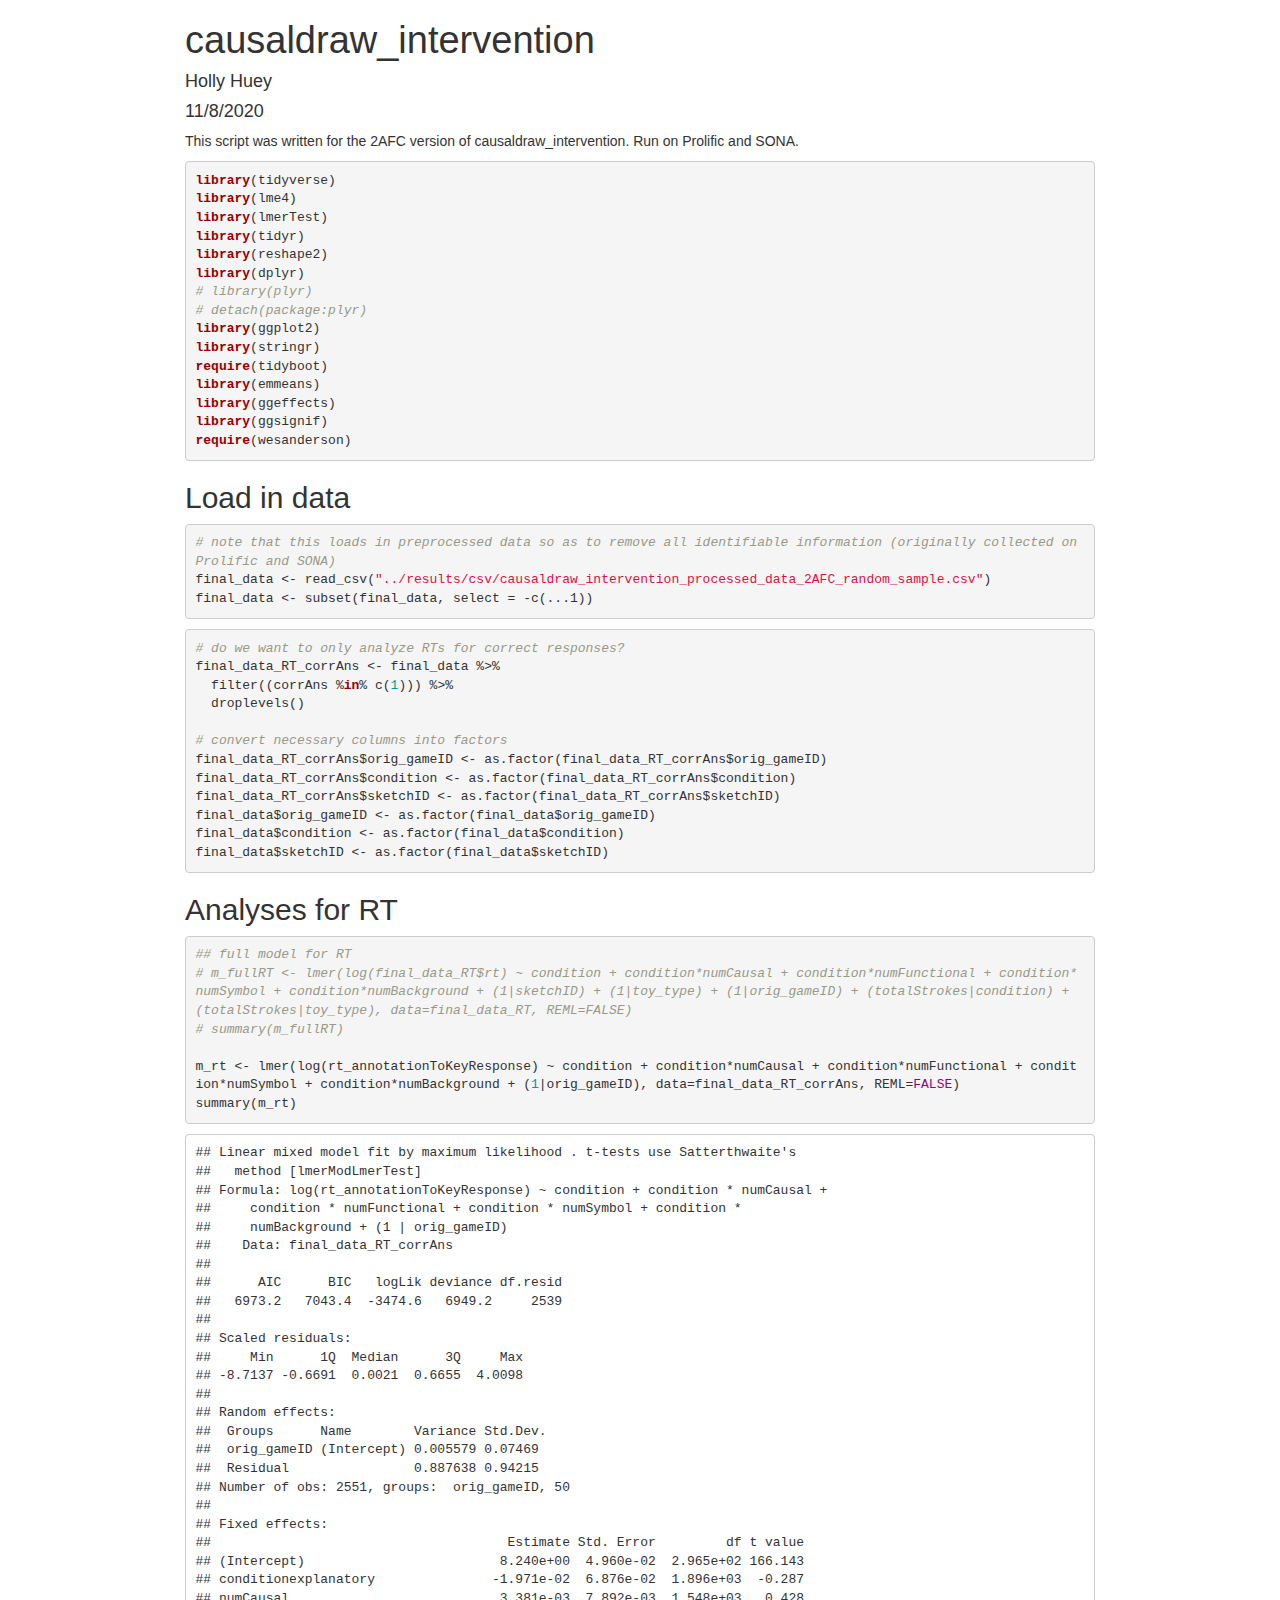
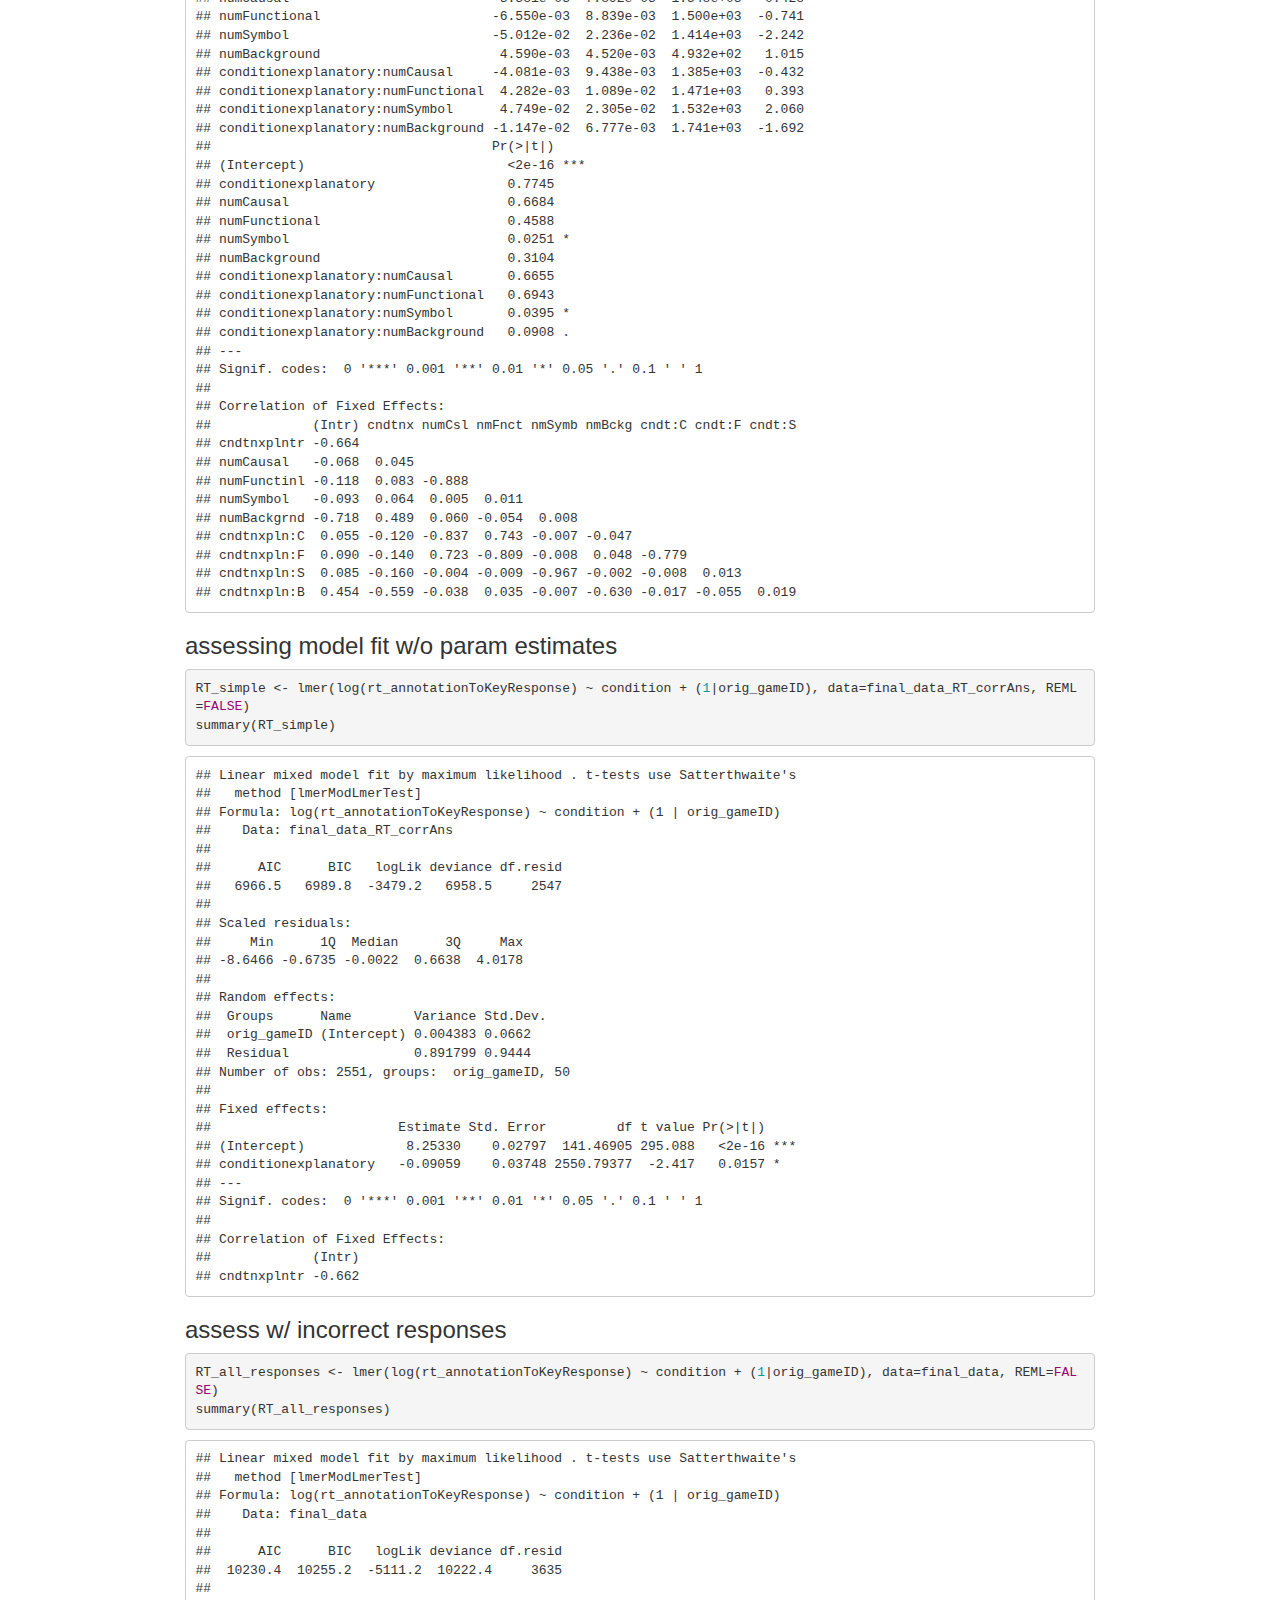
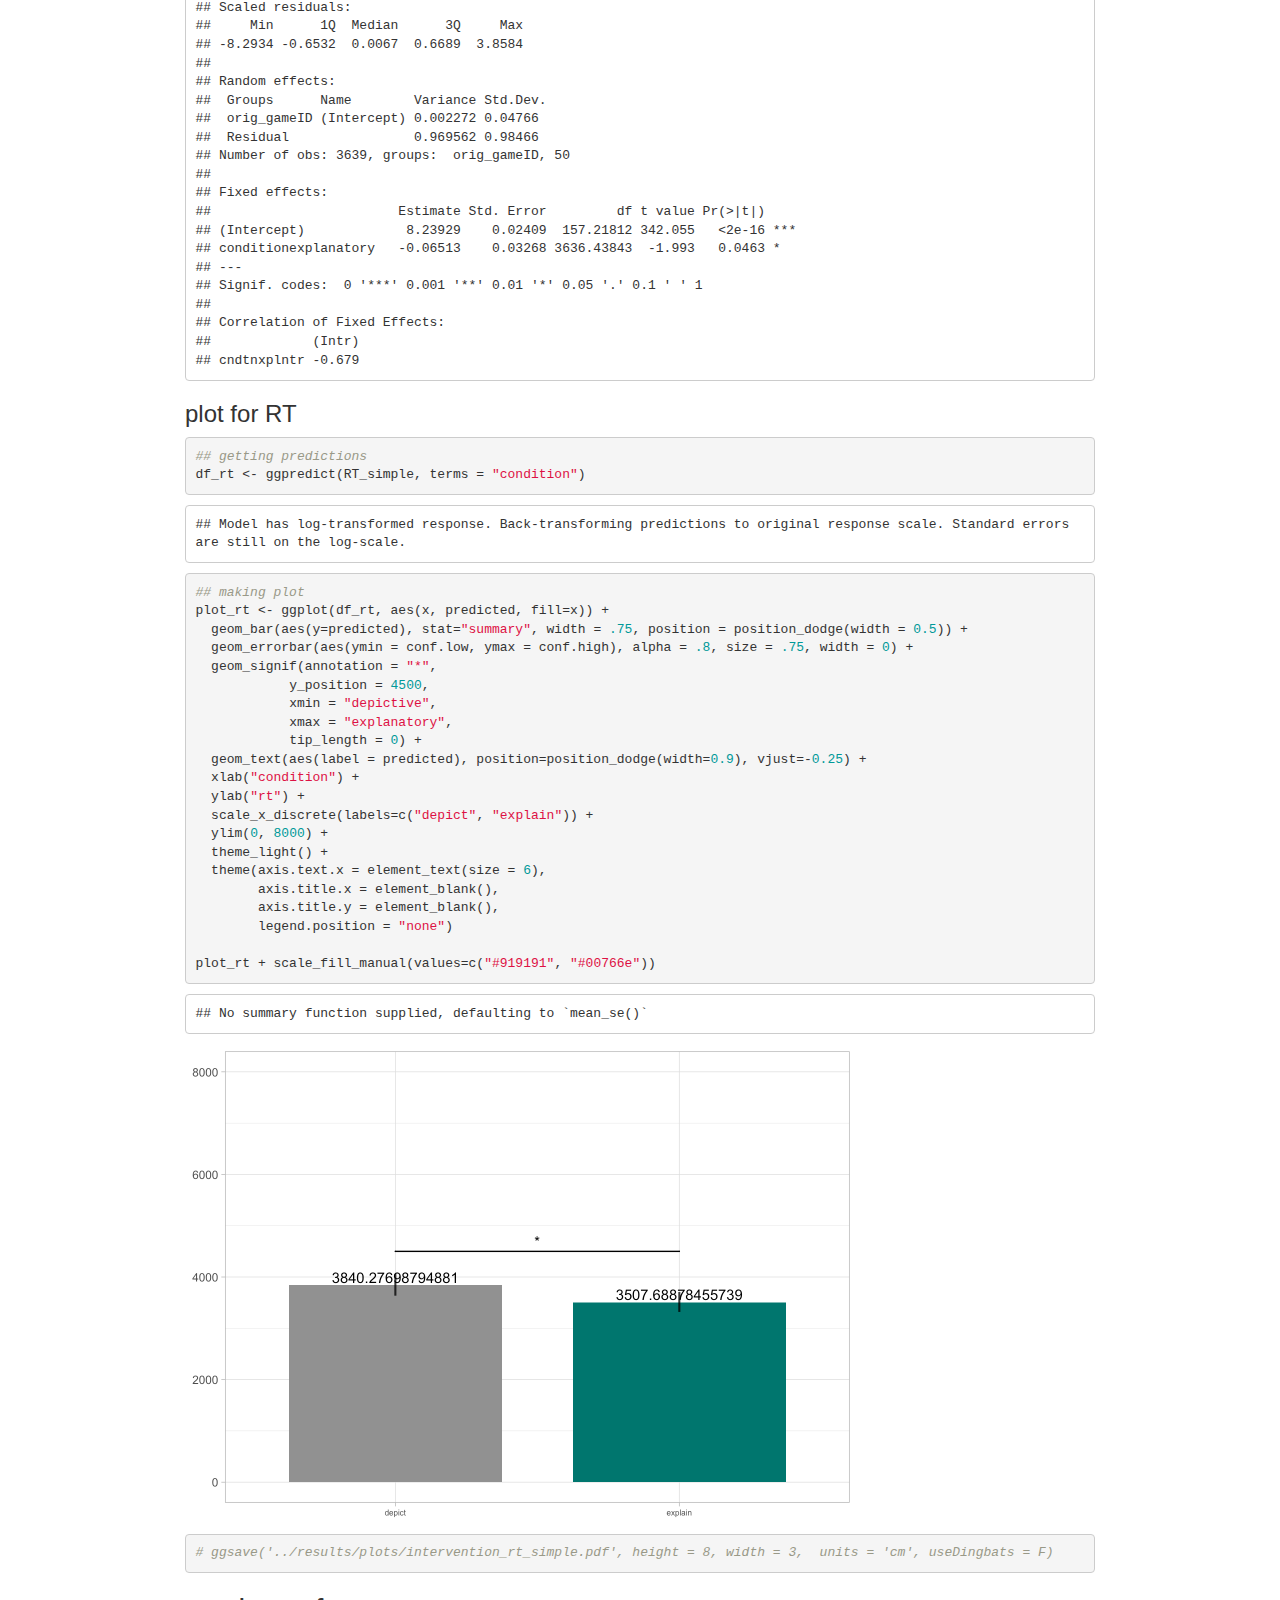
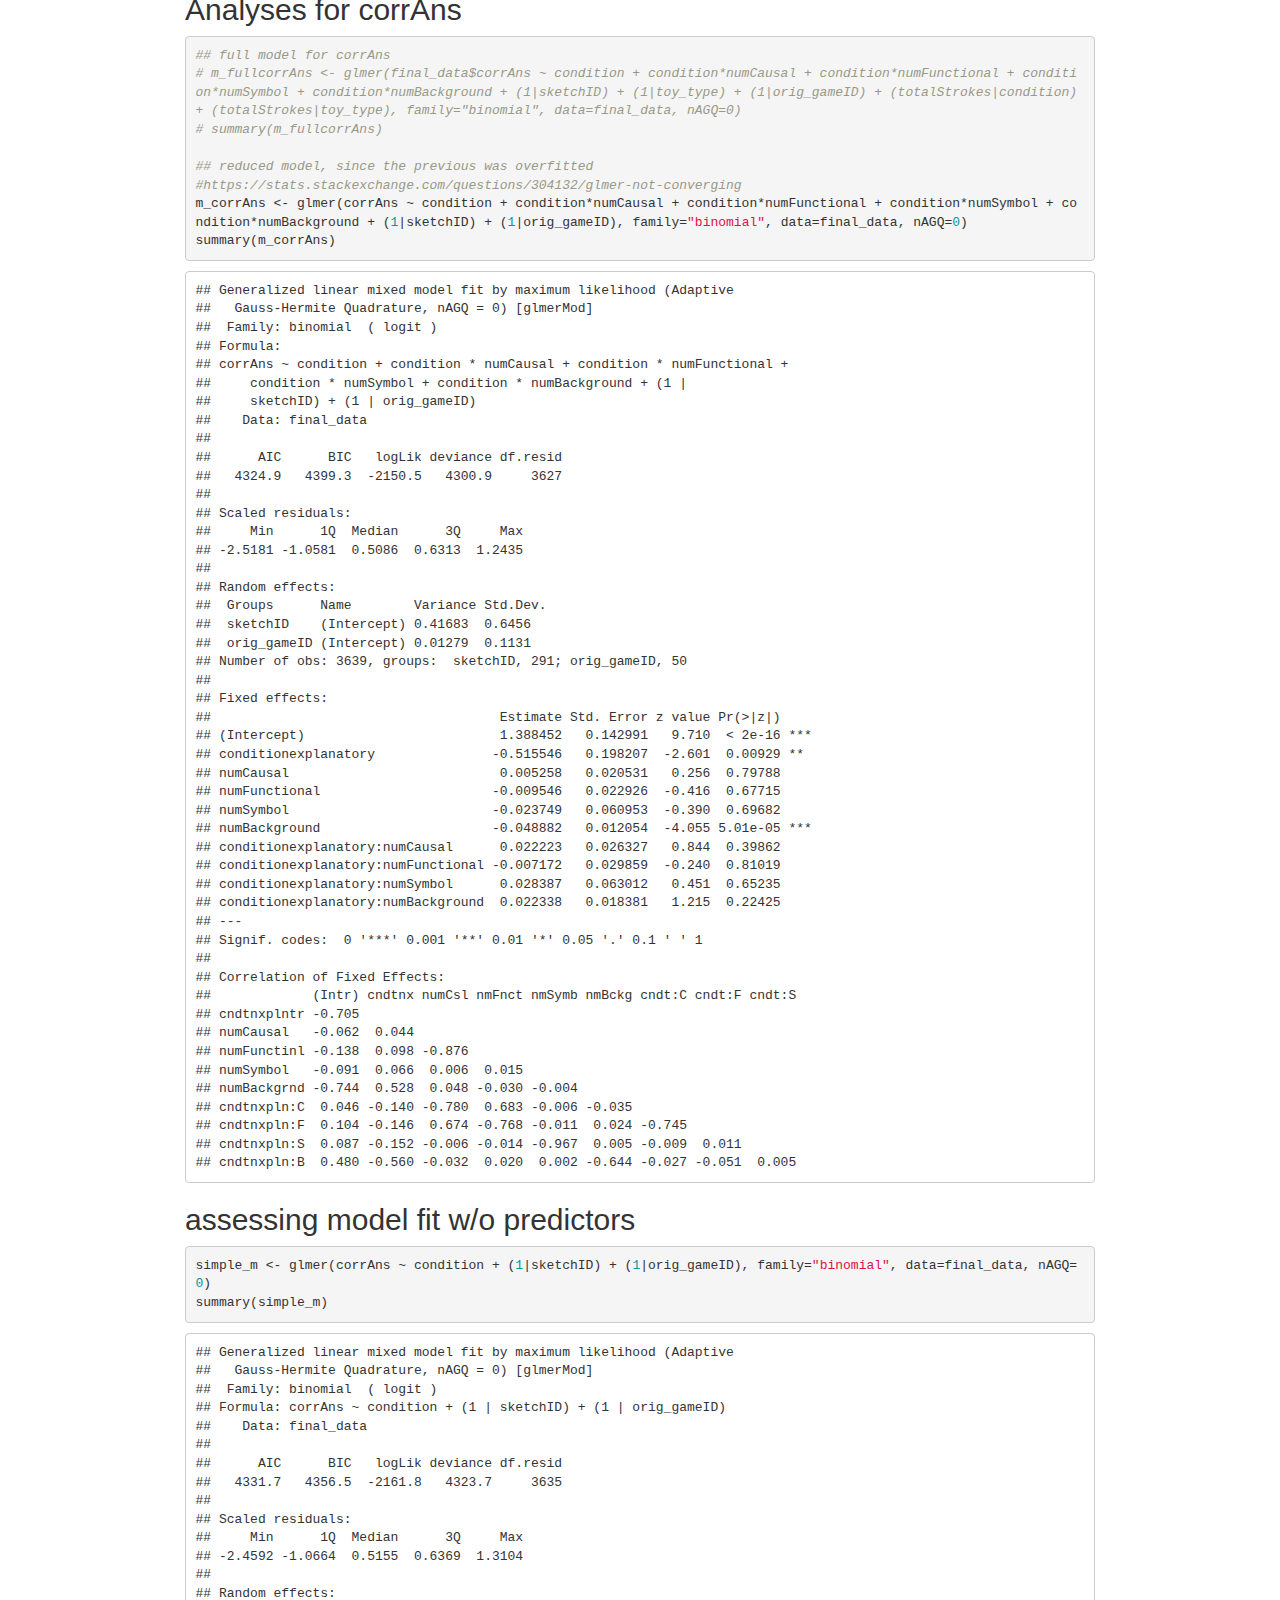
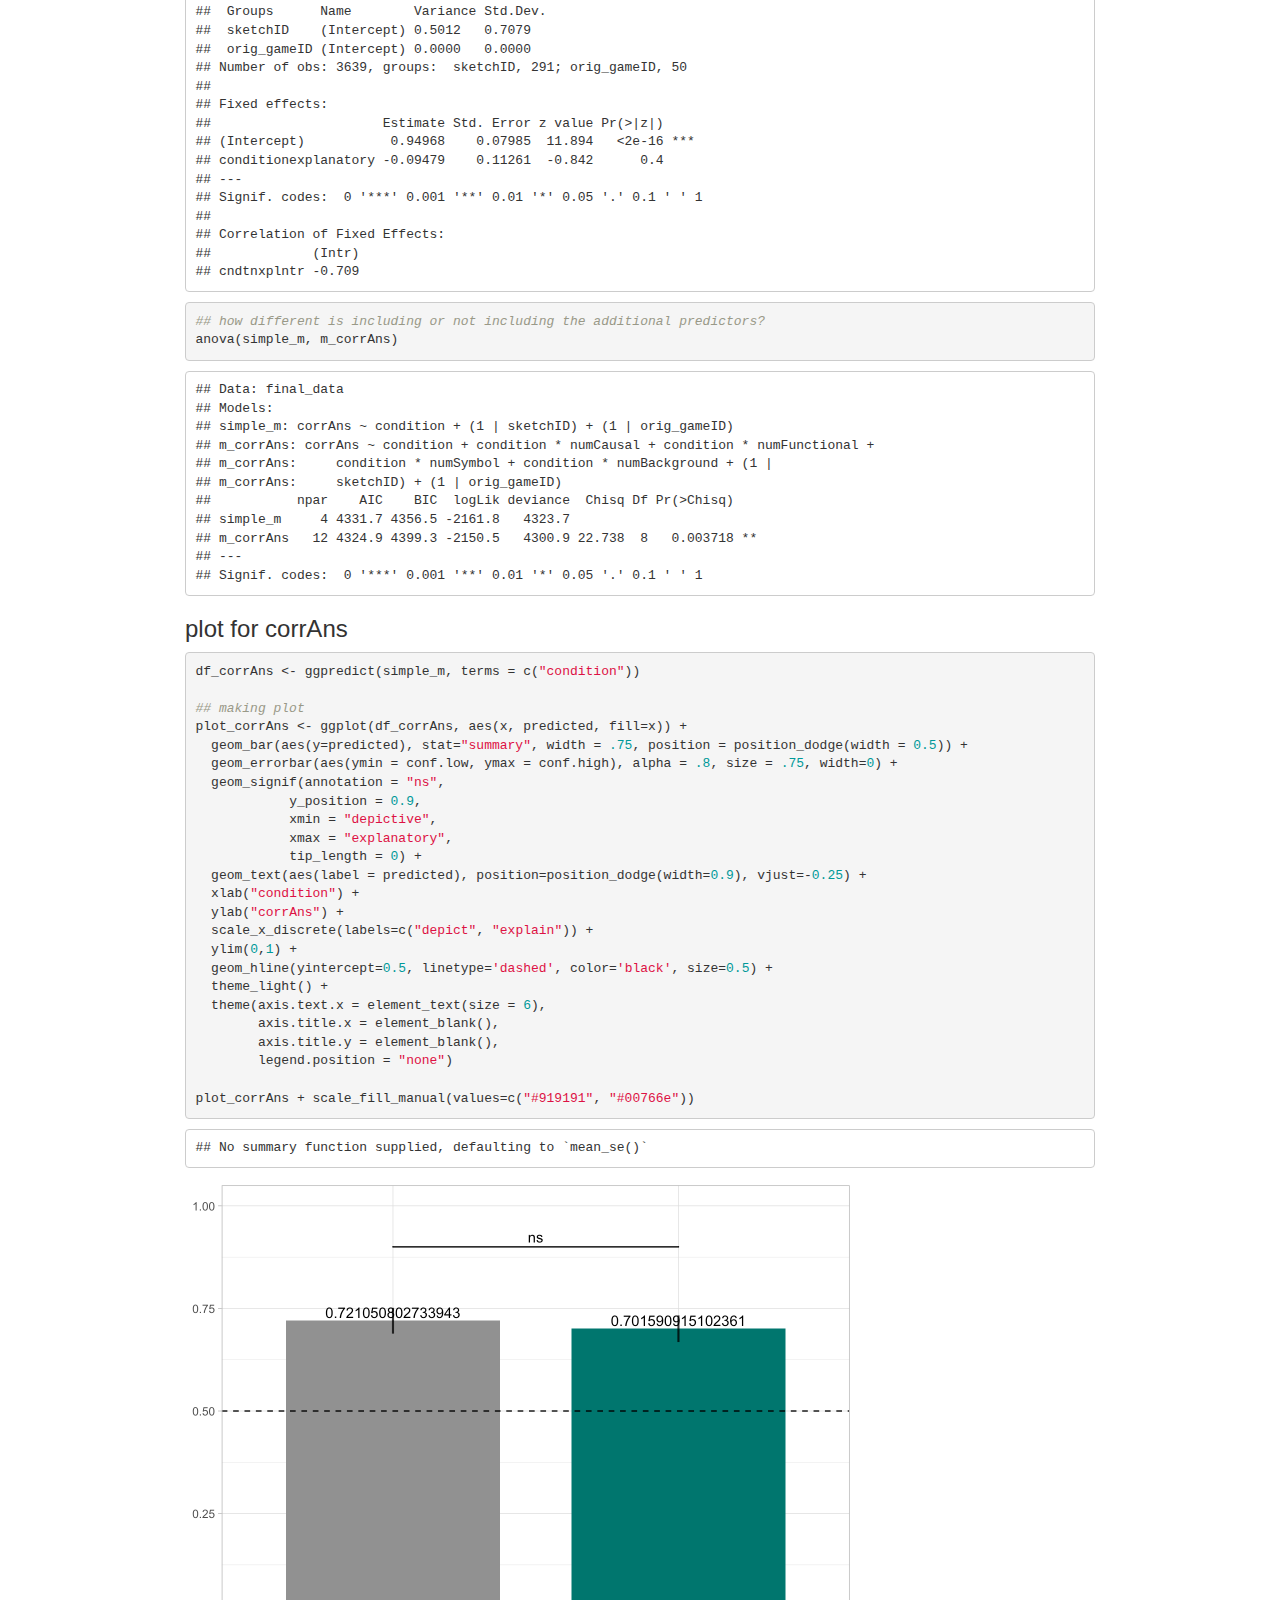
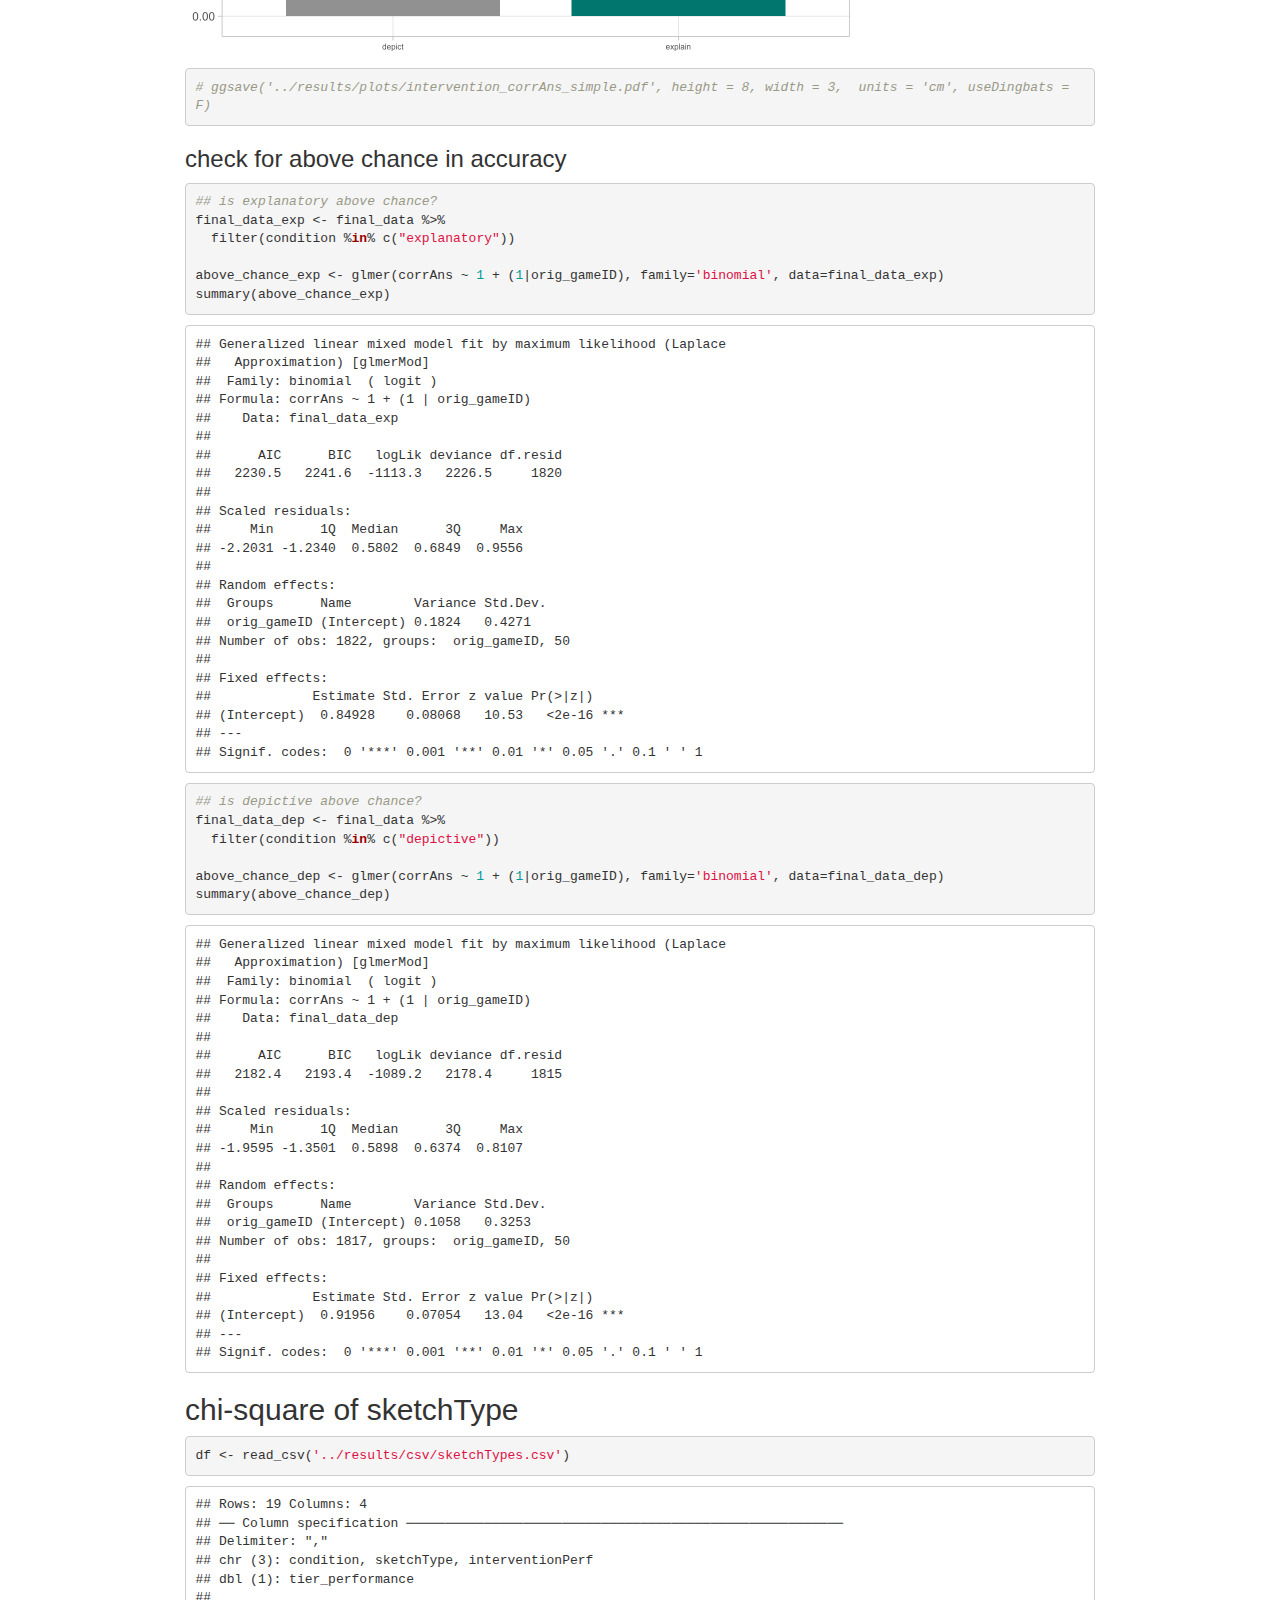
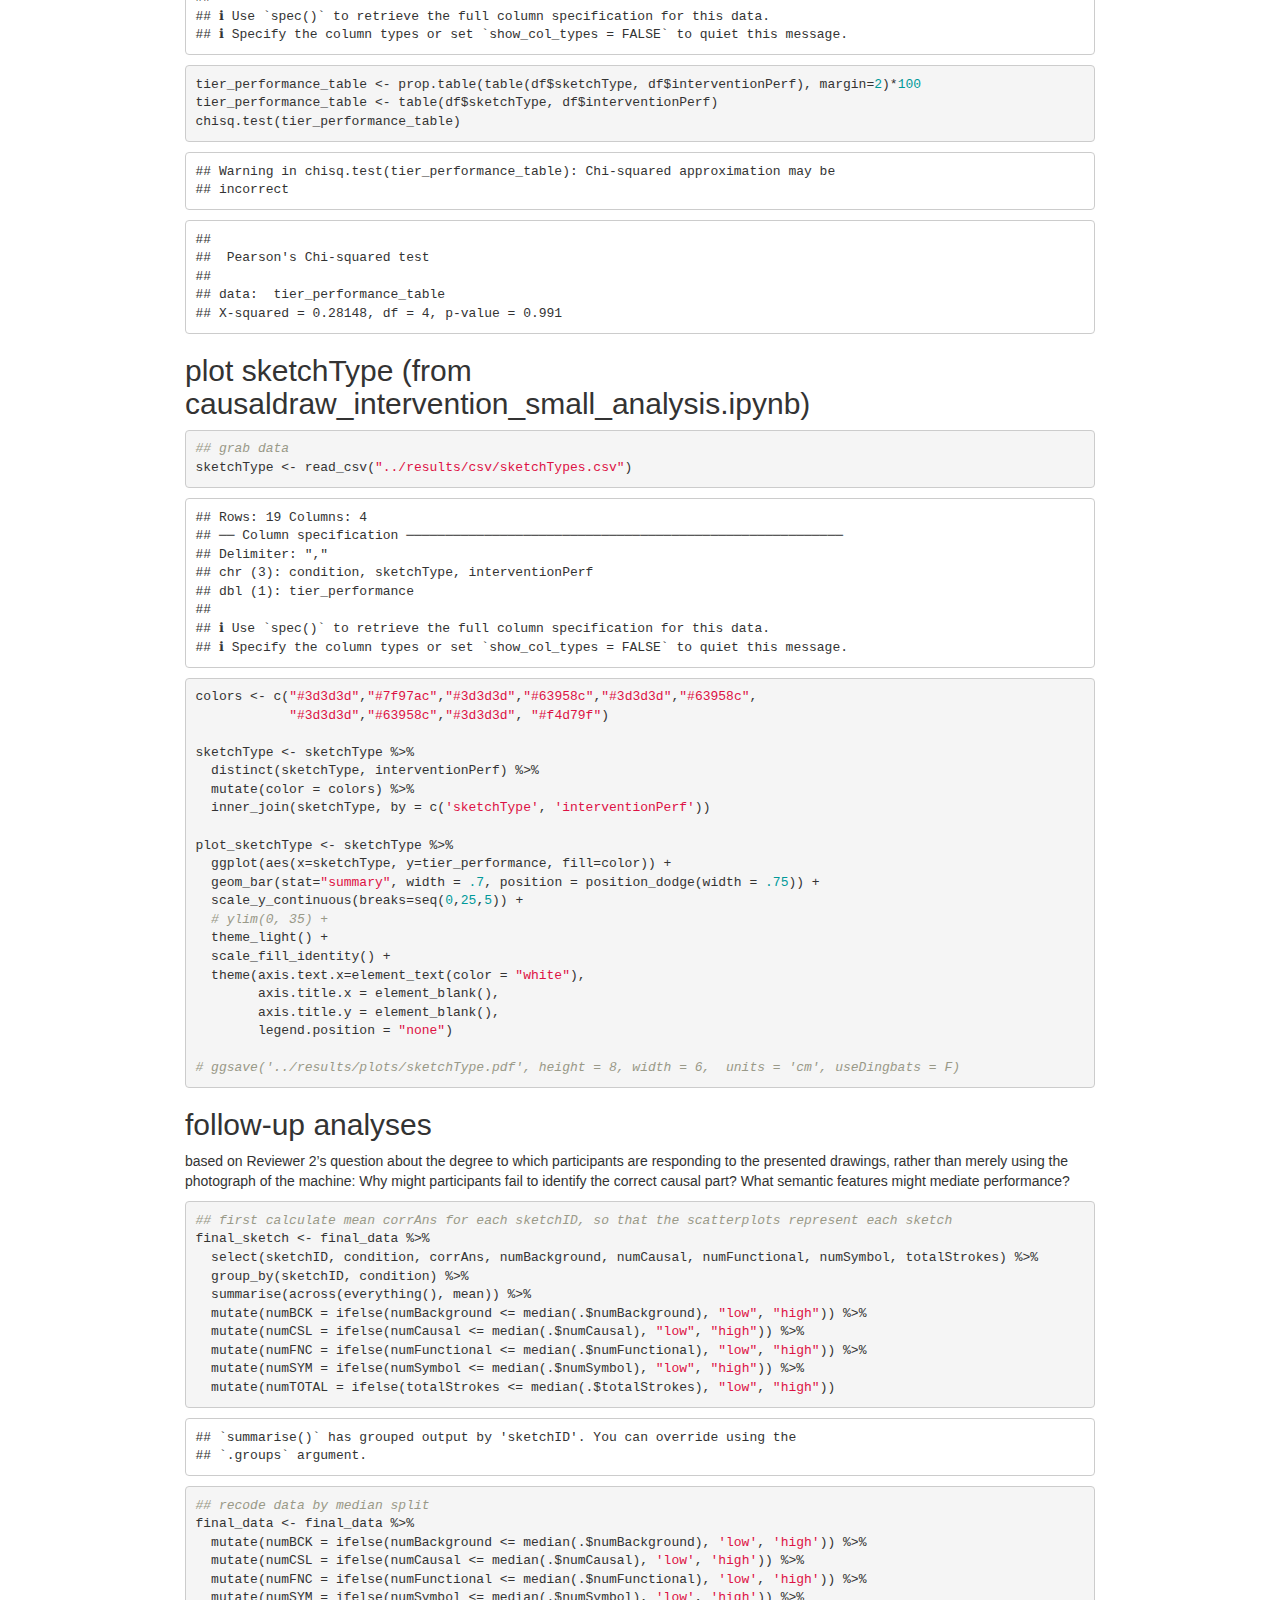
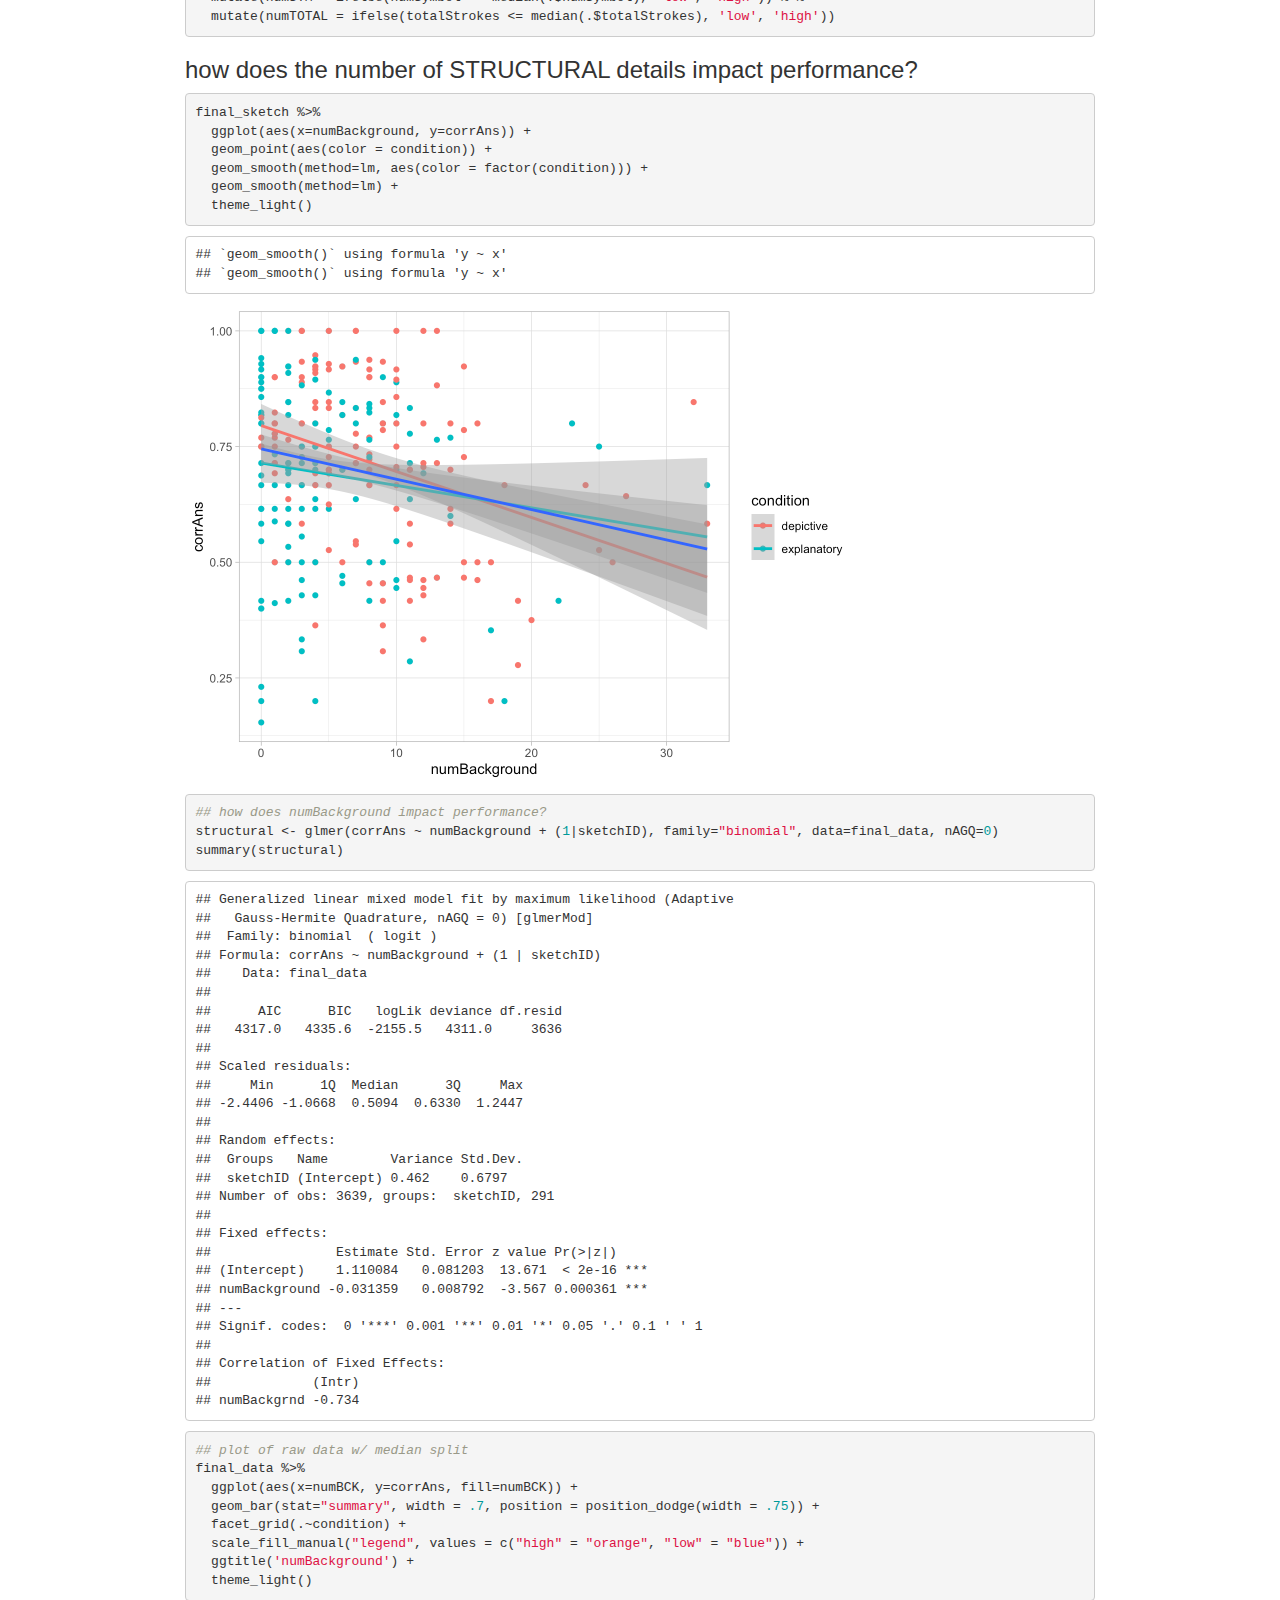
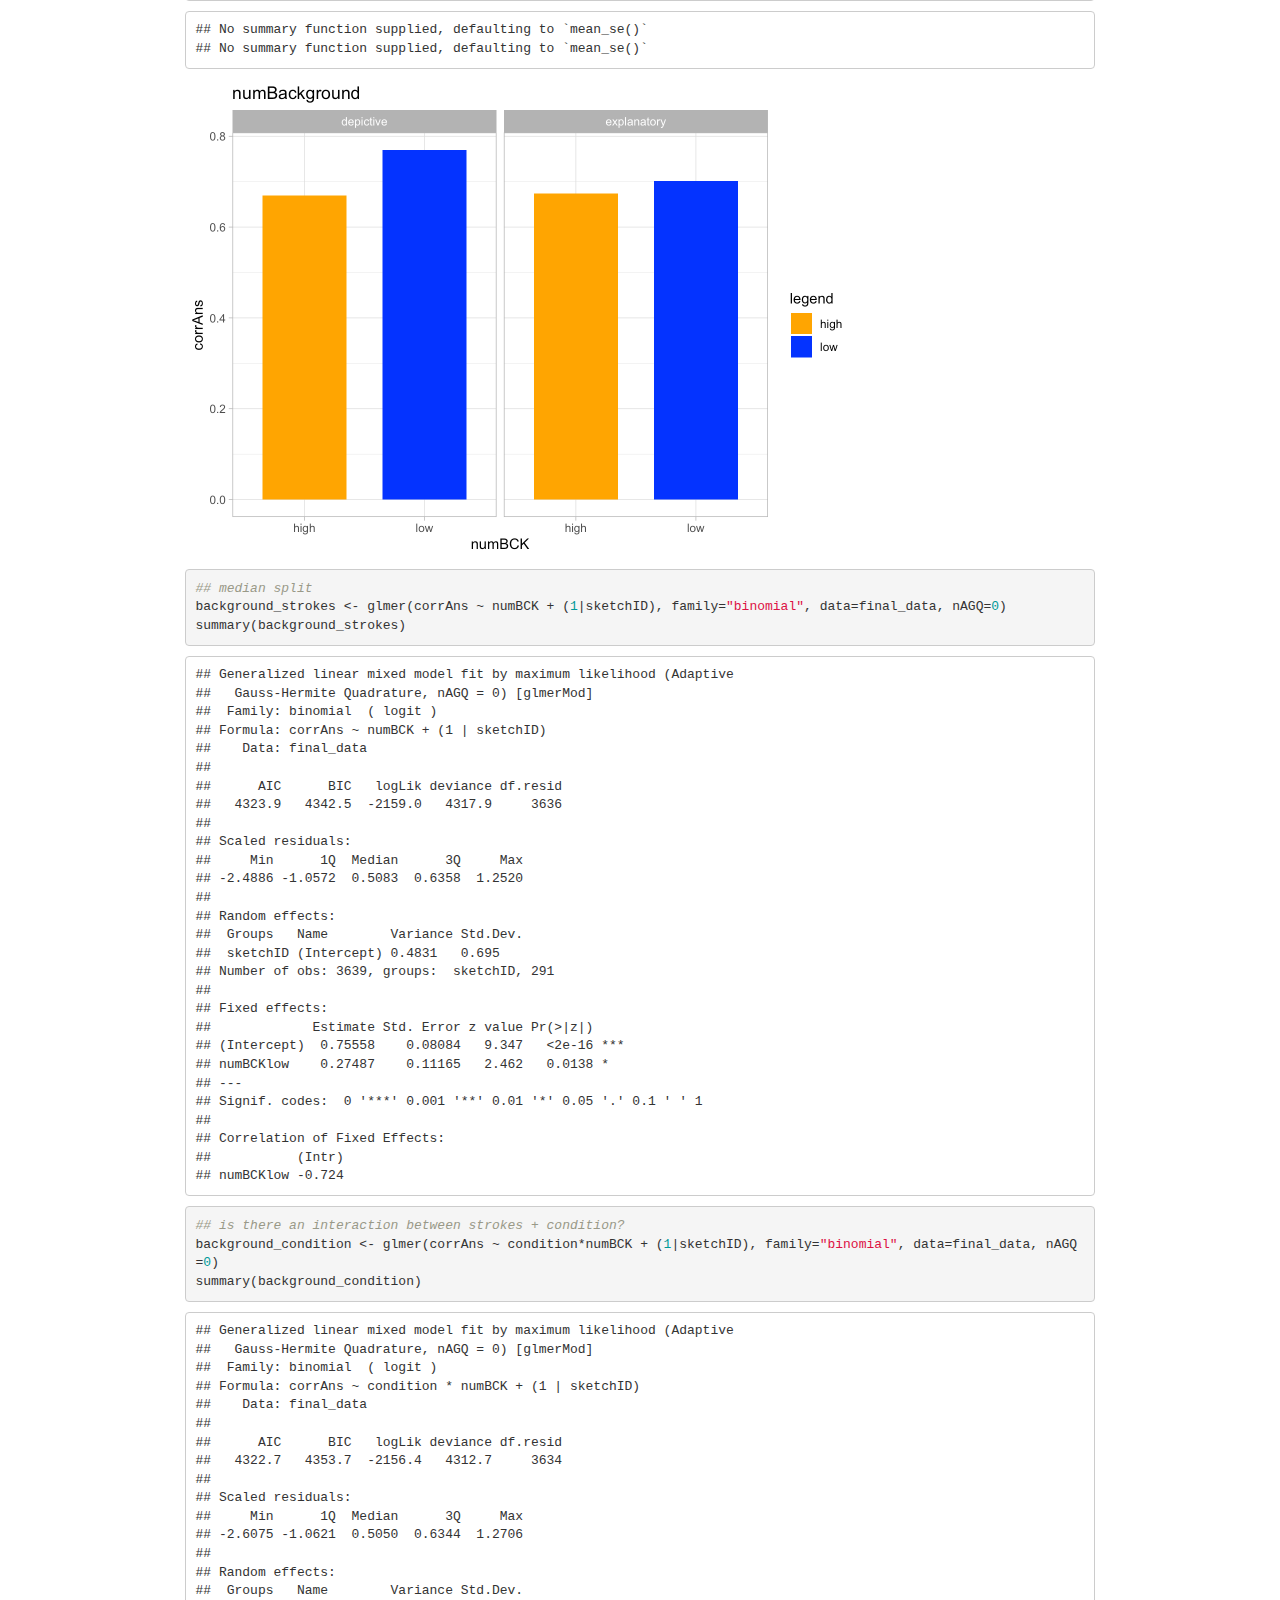
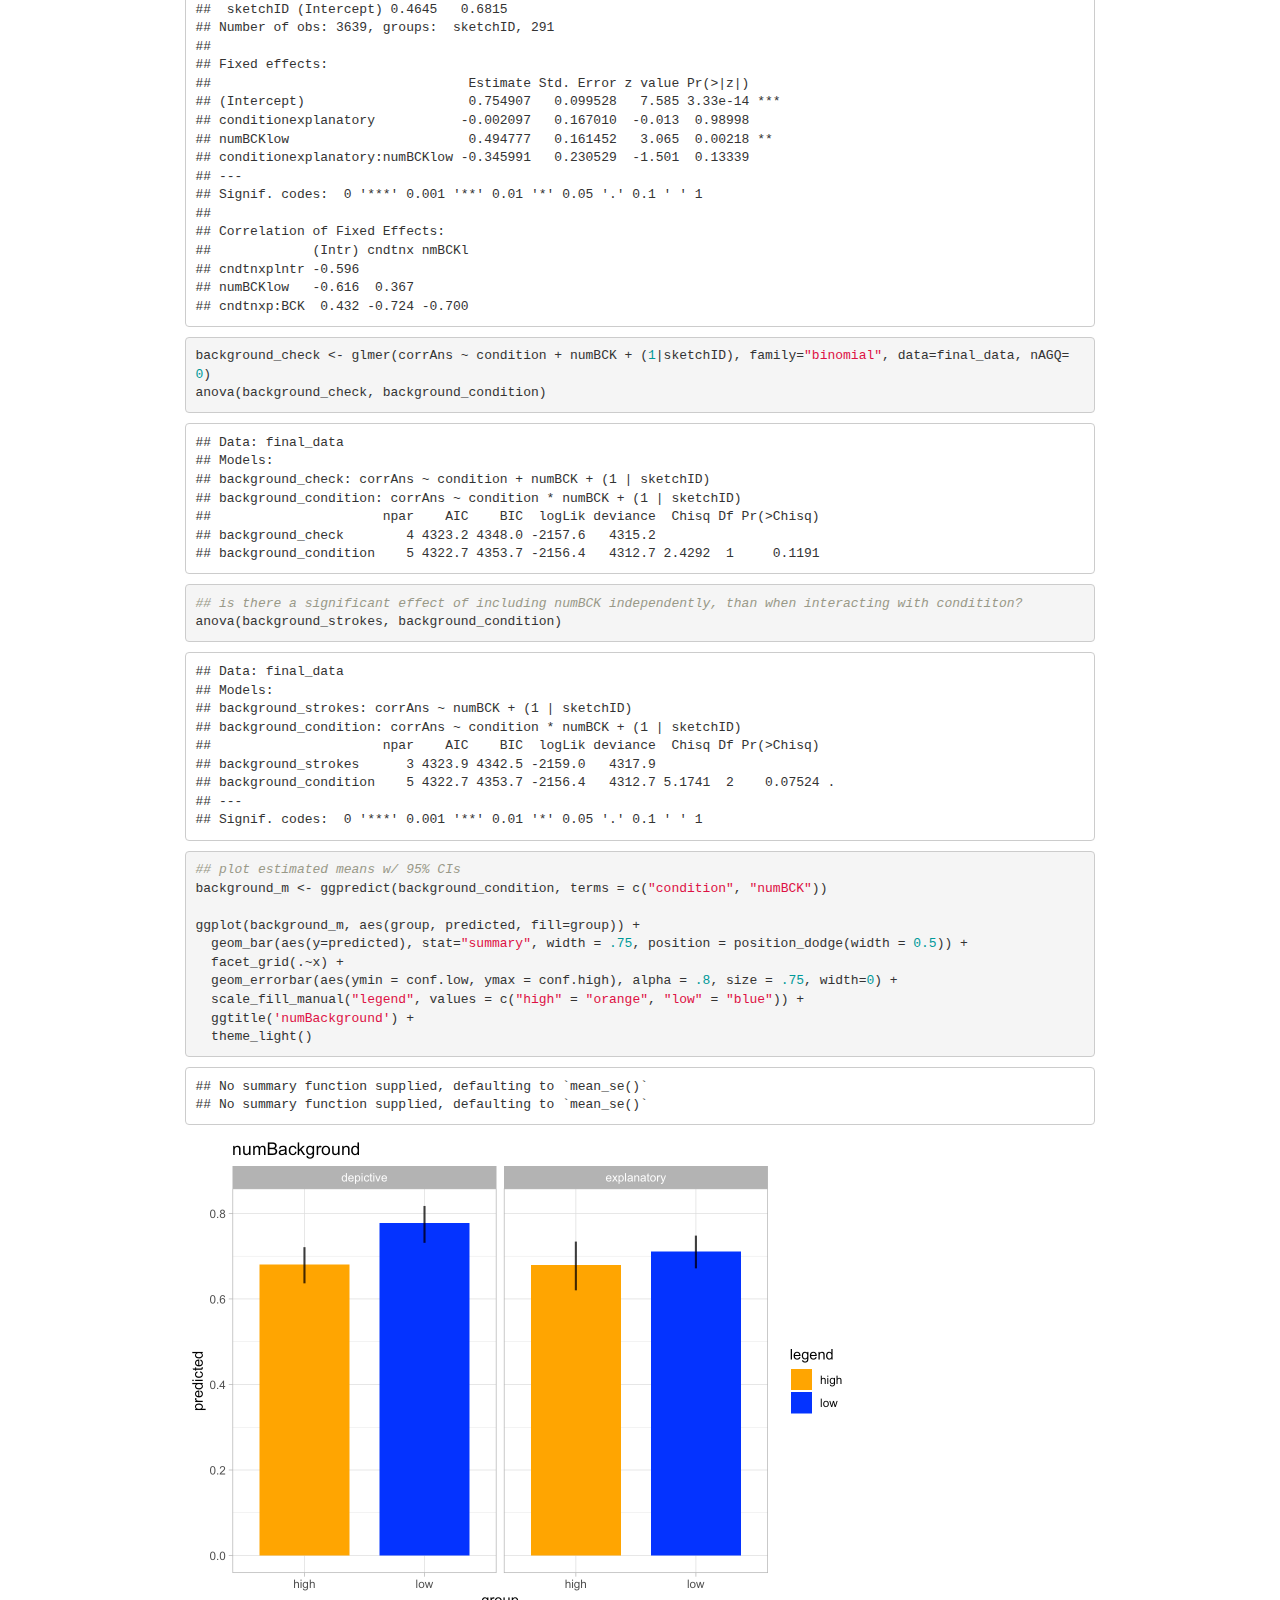
